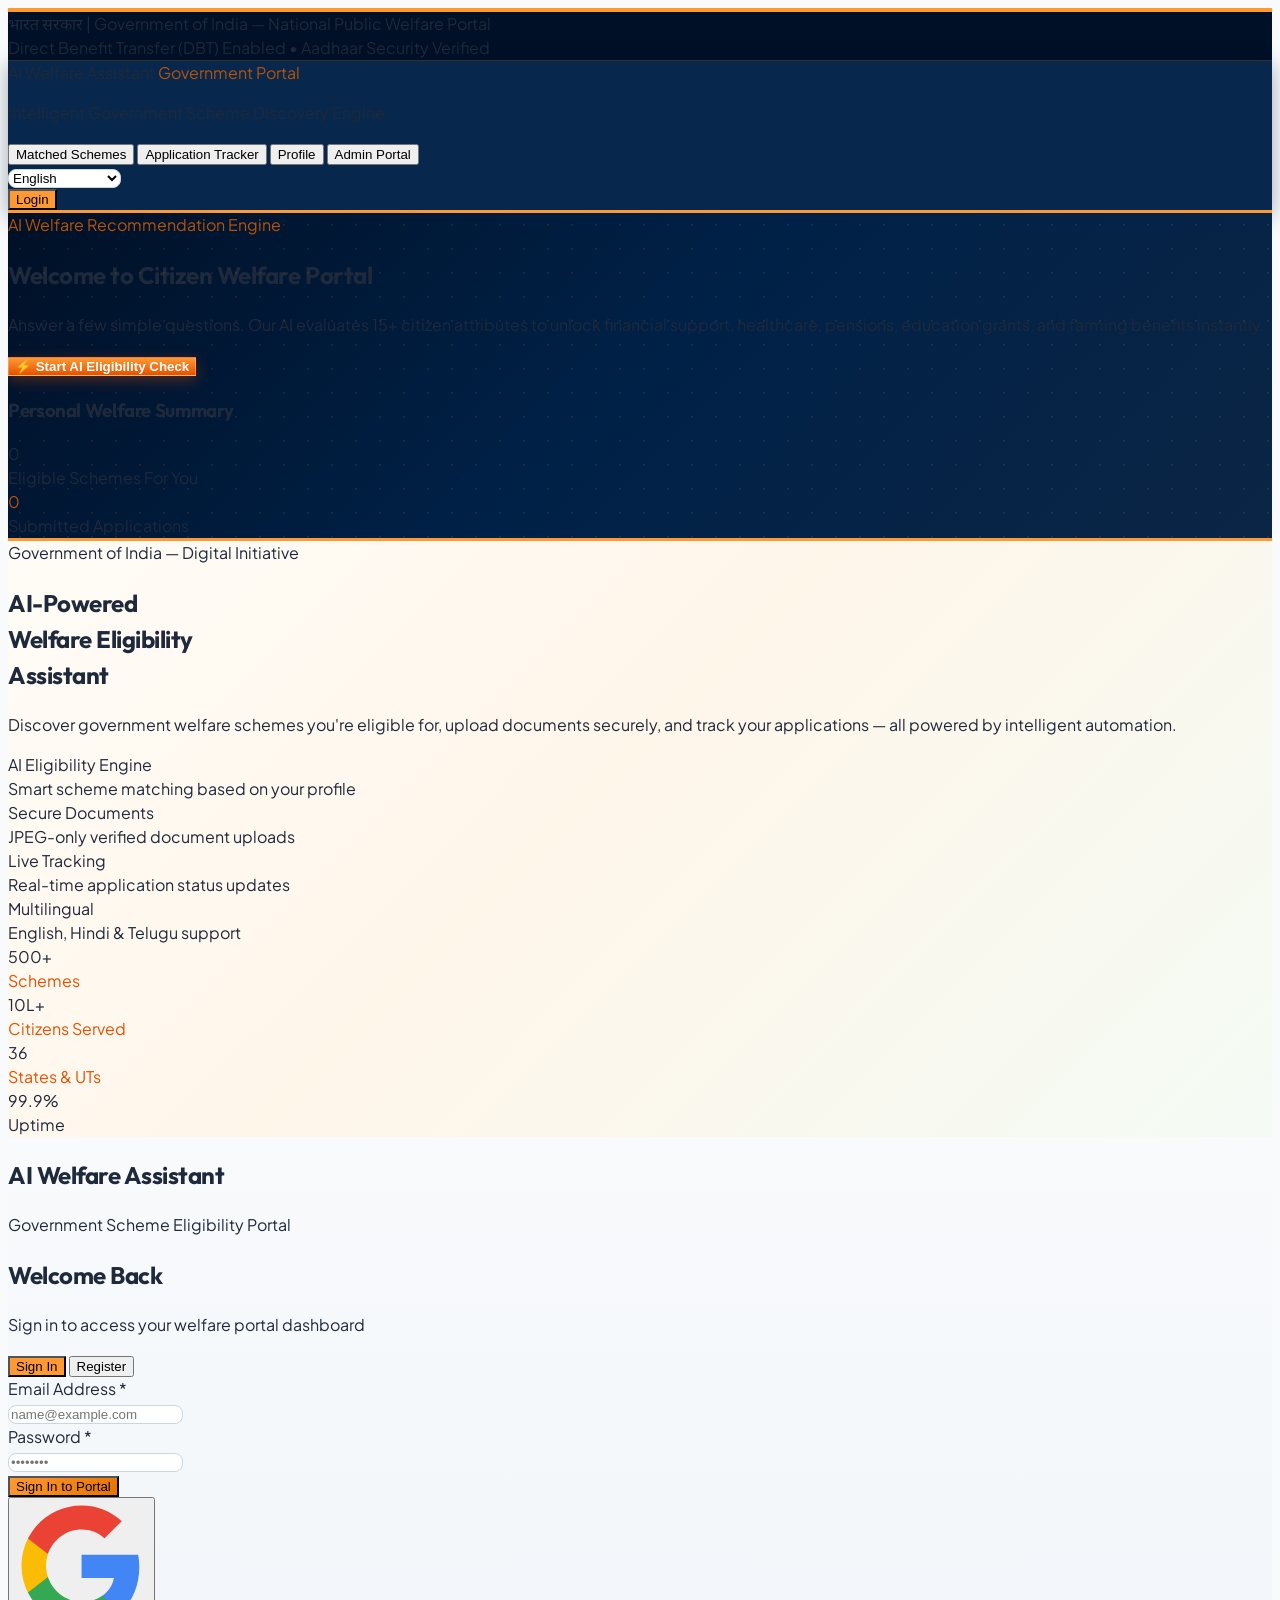
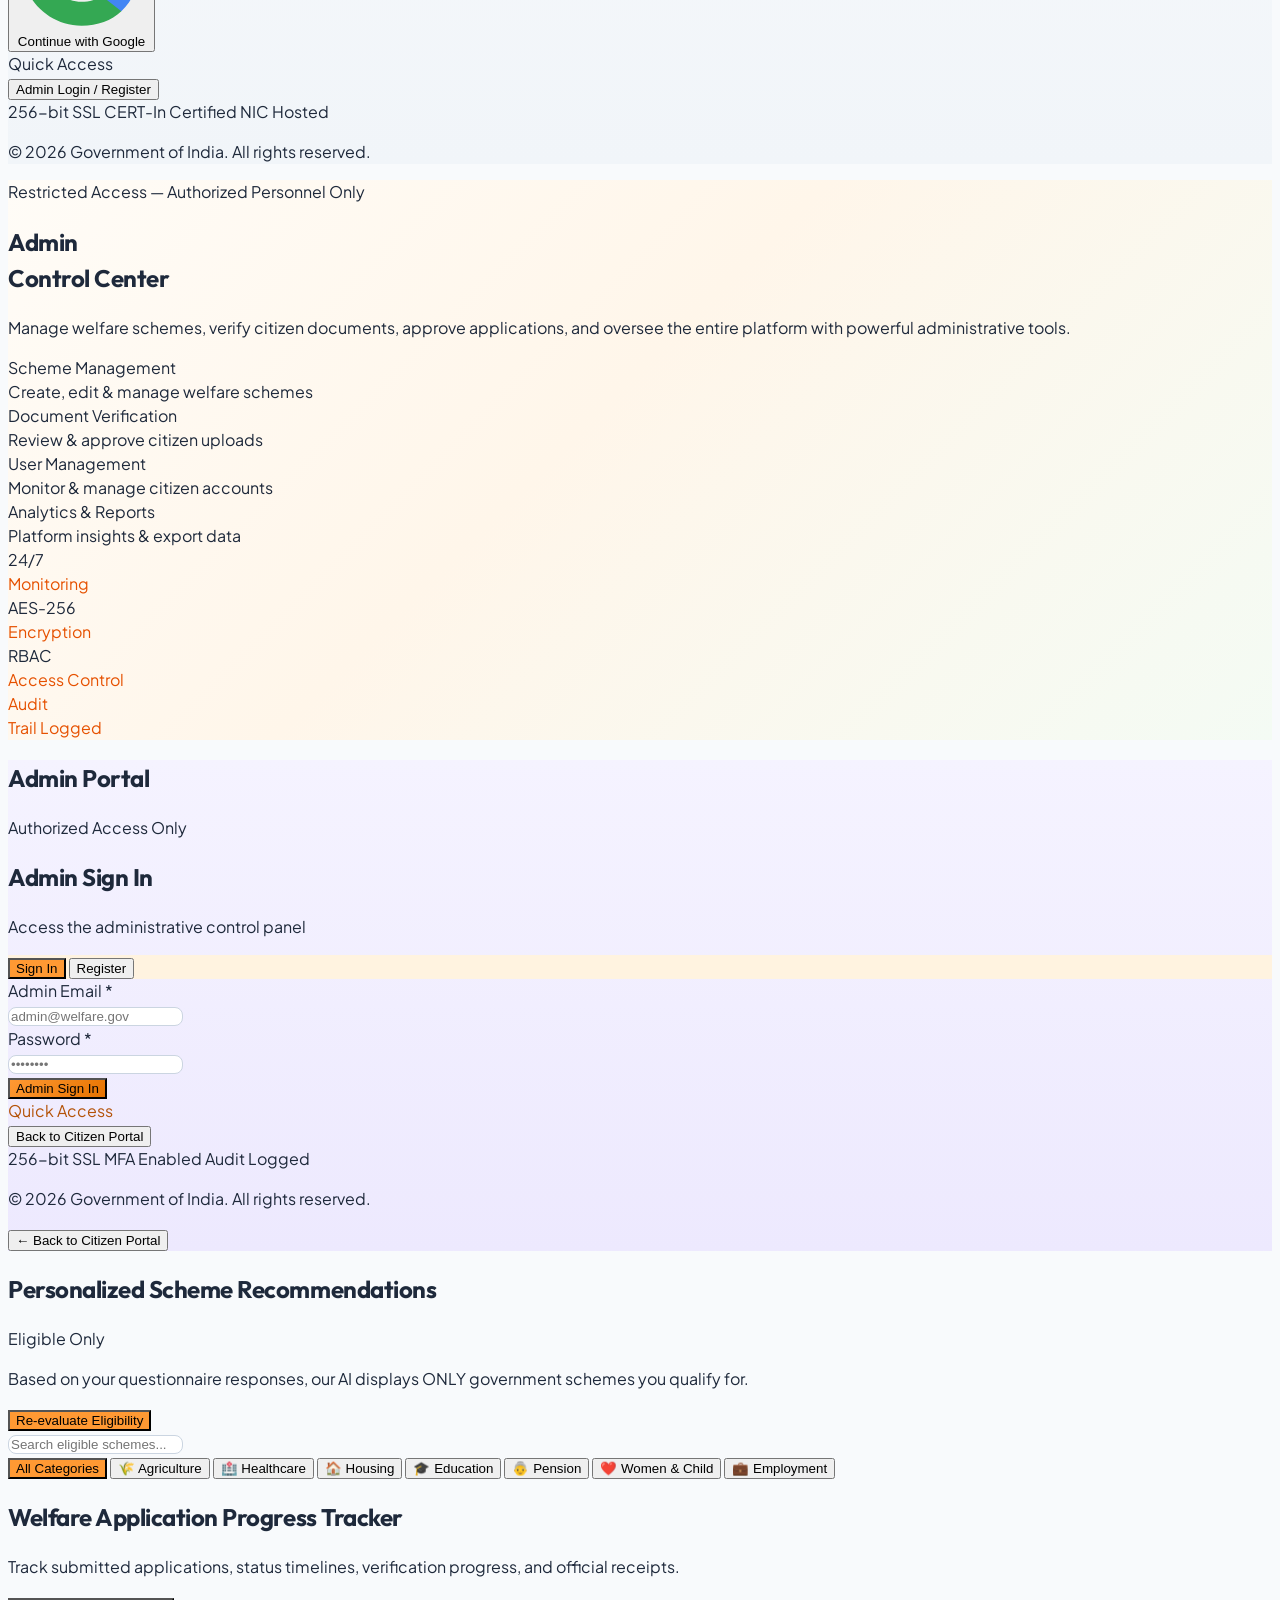
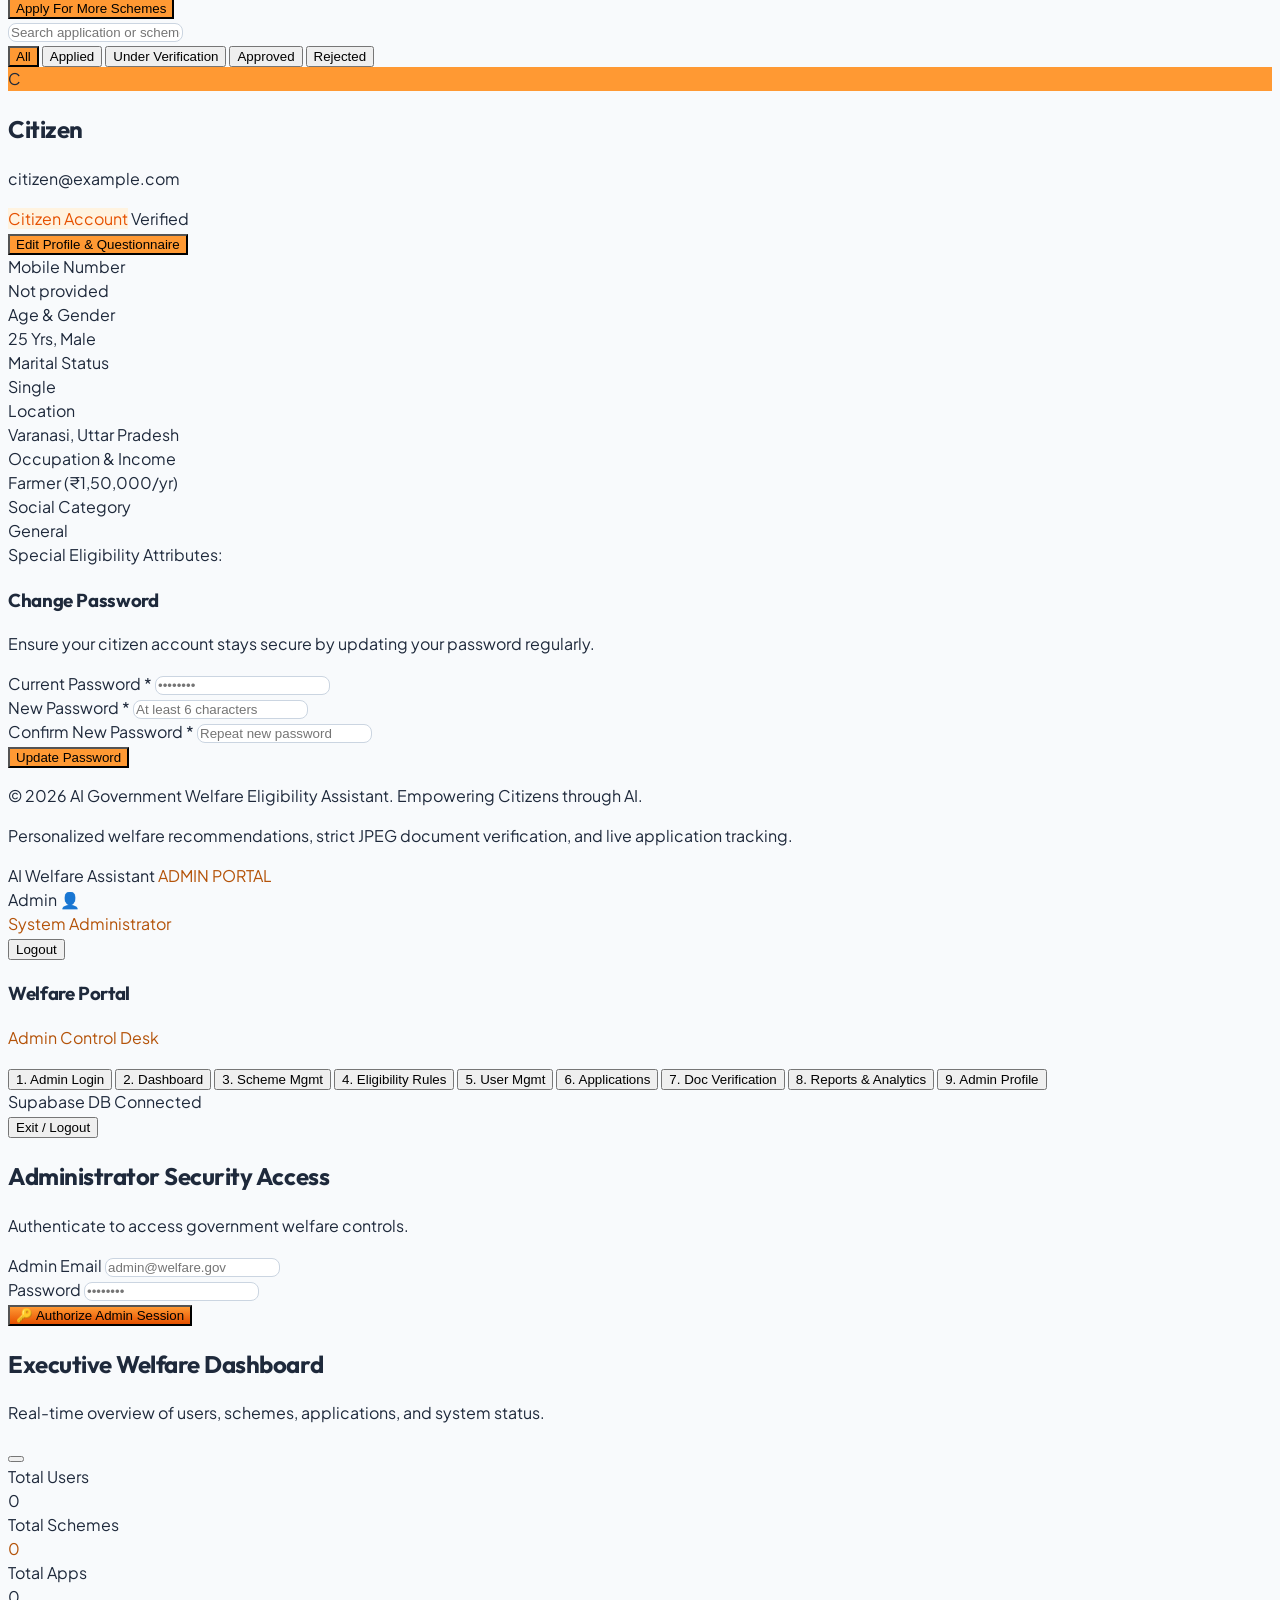
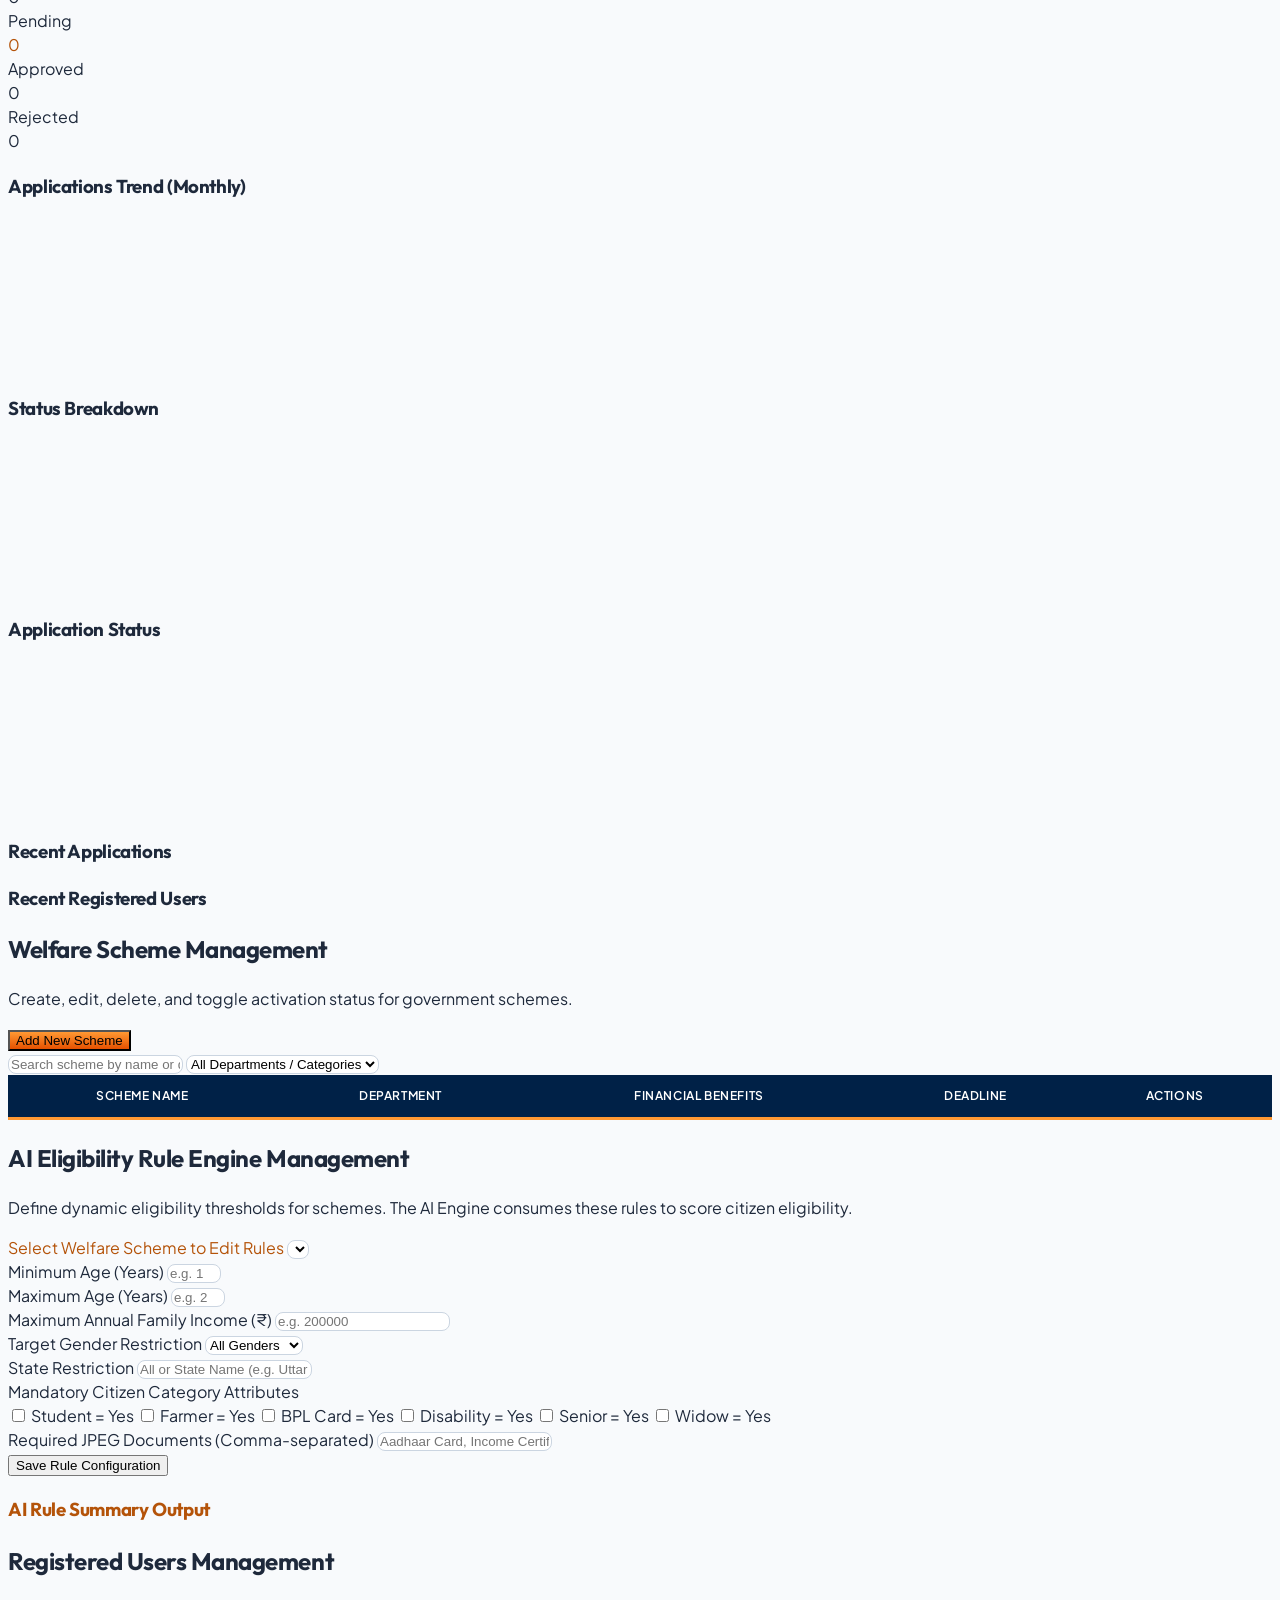
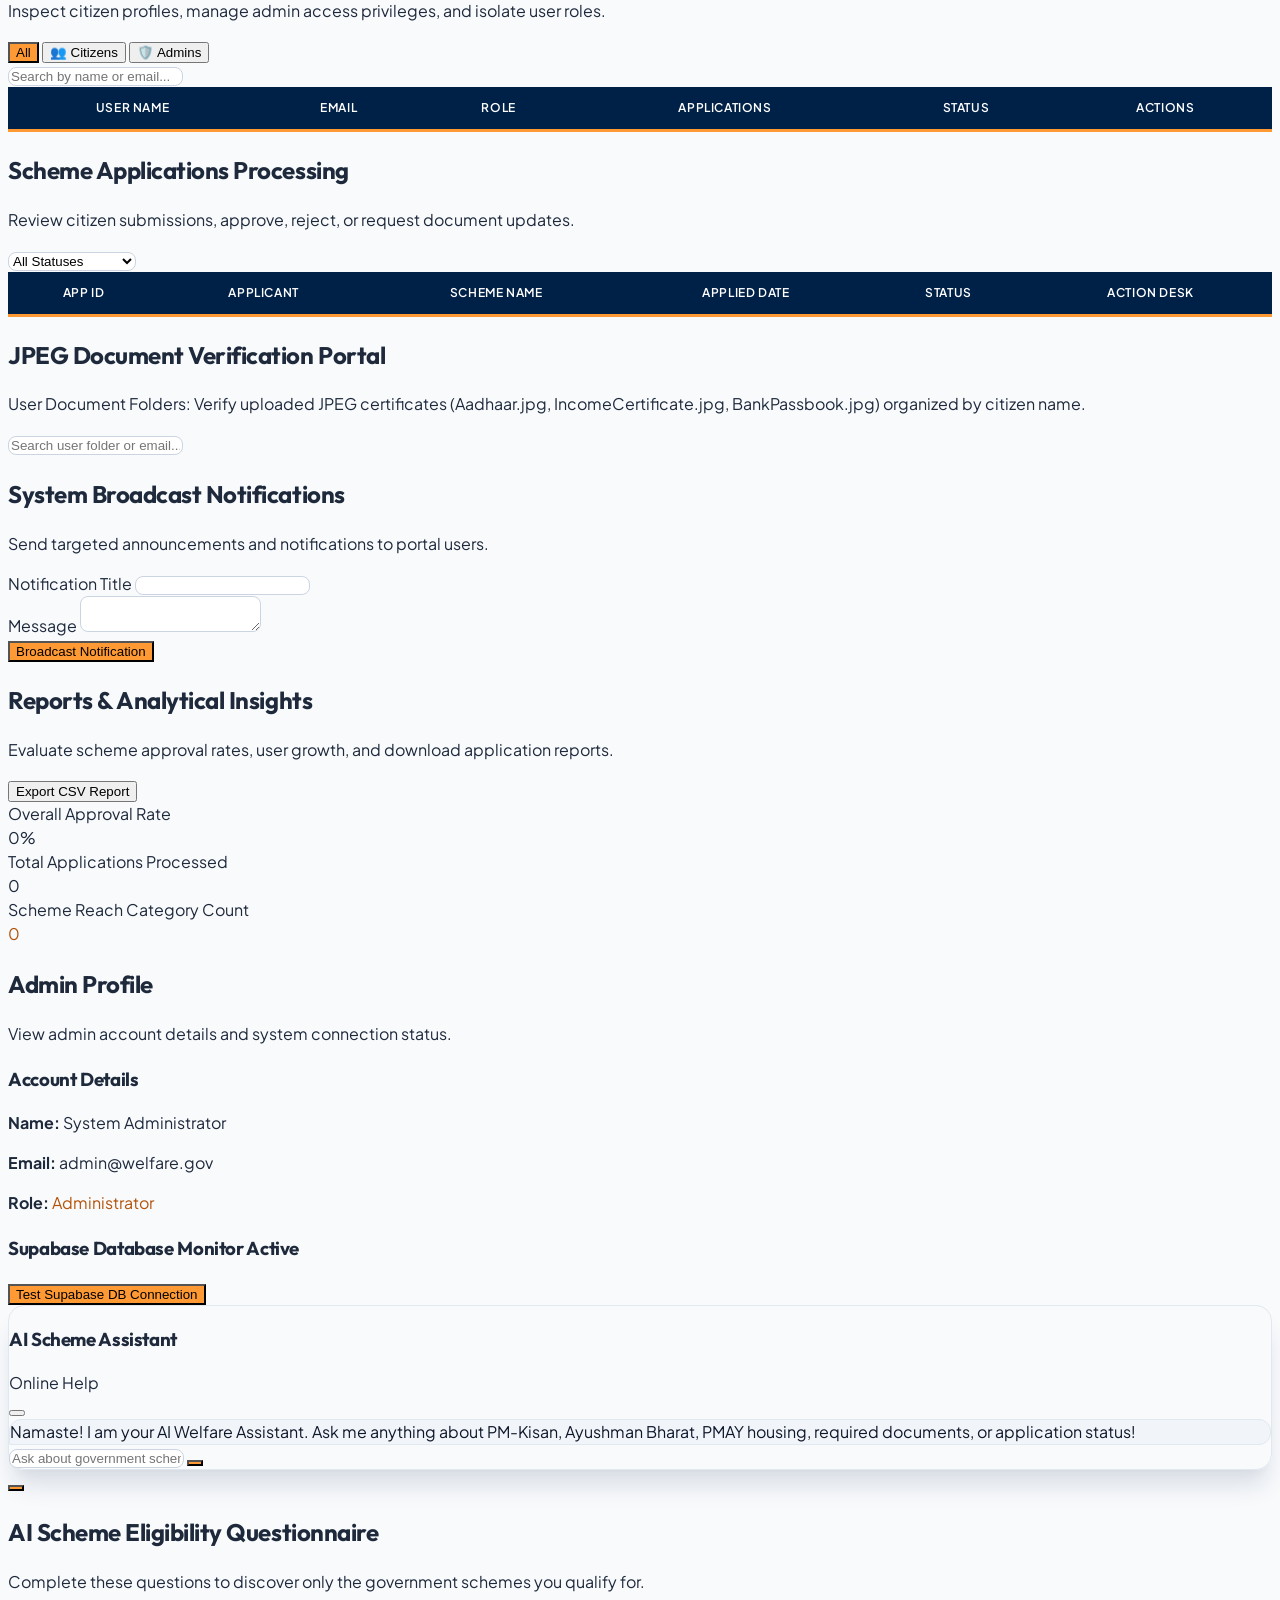
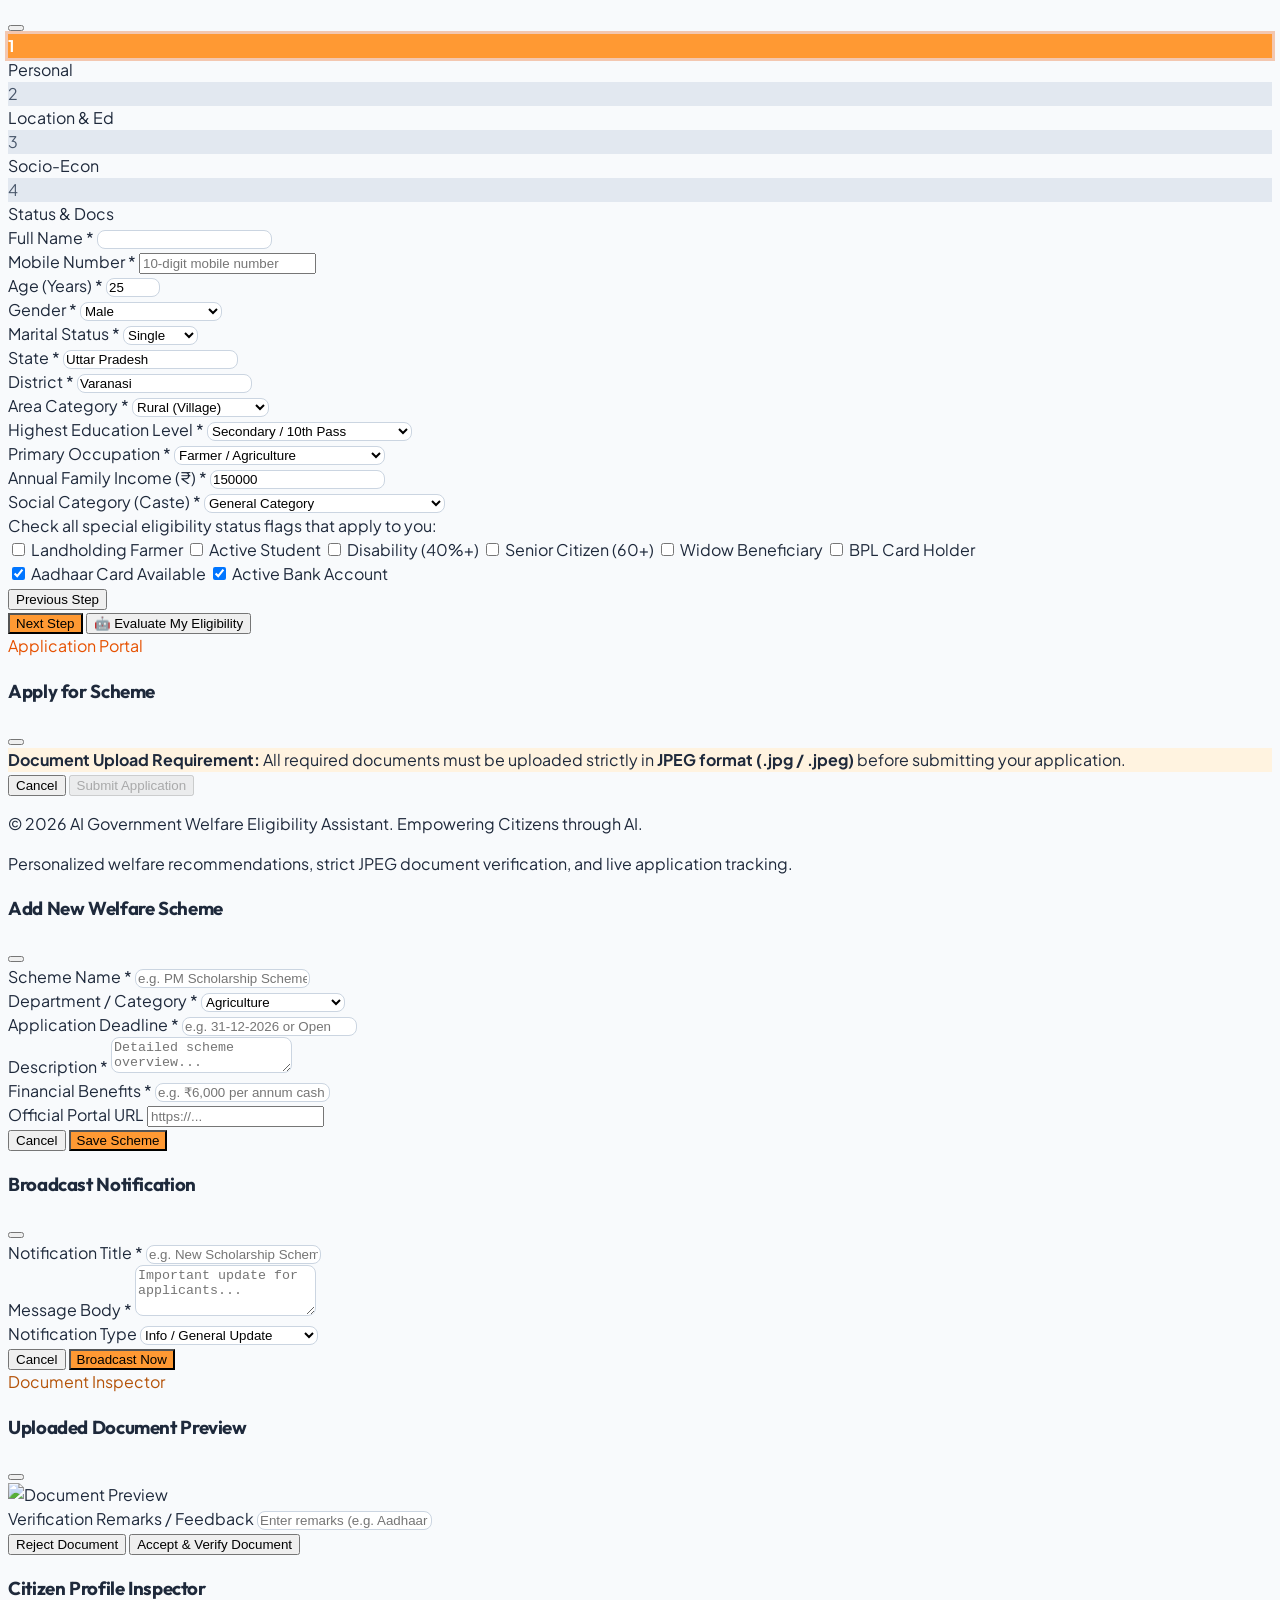
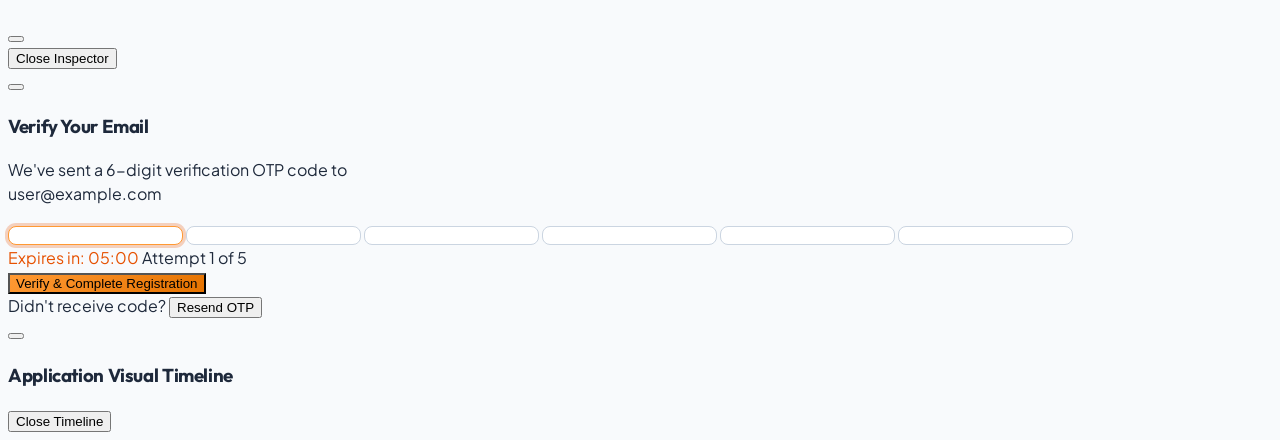
==== public/index.html @ b5ff6def "feat: complete AI Welfare Assistant system update with Supabase DB integration, Gmail SMTP OTP, Admi" ====
<!DOCTYPE html>
<html lang="en">

<head>
    <meta charset="UTF-8">
    <meta name="viewport" content="width=device-width, initial-scale=1.0">
    <title>AI Government Welfare Eligibility Assistant | Smart Scheme Discovery</title>
    <meta name="description"
        content="AI-powered government welfare eligibility assistant. Automatically discover eligible schemes, evaluate requirements, upload JPEG documents, and track applications.">

    <!-- Tailwind CSS CDN -->
    <script src="https://cdn.tailwindcss.com"></script>

    <!-- Lucide Icons -->
    <script src="https://unpkg.com/lucide@latest"></script>

    <!-- Chart.js CDN -->
    <script src="https://cdn.jsdelivr.net/npm/chart.js"></script>

    <!-- Supabase JS Client CDN -->
    <script src="https://cdn.jsdelivr.net/npm/@supabase/supabase-js@2"></script>

    <!-- Custom CSS -->
    <link rel="stylesheet" href="./static/css/styles.css?v=6.0">
</head>

<body class="bg-slate-50 text-slate-800 flex flex-col min-h-screen">

    <!-- USER PORTAL STANDALONE LAYOUT CONTAINER -->
    <div id="userLayoutPortal" class="flex flex-col min-h-screen w-full">
        <!-- OFFICIAL GOVERNMENT OF INDIA TOP ANNOUNCEMENT BAR -->
        <div class="goi-top-bar w-full py-1.5 px-4 sm:px-8 text-[11px] font-bold text-white flex items-center justify-between z-50">
            <div class="flex items-center gap-2">
                <span class="inline-block w-2 h-2 rounded-full bg-emerald-400 animate-pulse"></span>
                <span>भारत सरकार | Government of India — National Public Welfare Portal</span>
            </div>
            <div class="hidden md:flex items-center gap-4 text-[10px] text-amber-200">
                <span>Direct Benefit Transfer (DBT) Enabled</span>
                <span>•</span>
                <span>Aadhaar Security Verified</span>
            </div>
        </div>

        <!-- TOP NAVIGATION BAR -->
        <header class="sticky top-0 z-40 glass-nav border-b border-slate-800/60 shadow-lg">
            <div class="max-w-7xl mx-auto px-4 sm:px-6 lg:px-8 h-18 flex items-center justify-between py-3">

                <!-- Logo & Title -->
                <div class="flex items-center gap-3 cursor-pointer" onclick="switchView('profile')">
                    <div
                        class="w-10 h-10 rounded-xl bg-gradient-to-tr from-amber-600 to-amber-700 flex items-center justify-center text-white shadow-md">
                        <i data-lucide="sparkles" class="w-6 h-6"></i>
                    </div>
                    <div>
                        <span id="portalHeaderTitle"
                            class="text-lg font-extrabold text-white tracking-tight flex items-center gap-2">
                            AI Welfare Assistant <span
                                class="text-[10px] uppercase font-bold tracking-widest px-2 py-0.5 rounded-full bg-amber-500/20 text-amber-300 border border-amber-500/30">Government
                                Portal</span>
                        </span>
                        <p id="portalHeaderTagline" class="text-[11px] text-slate-400 font-medium hidden sm:block"
                            data-i18n="tagline">Intelligent Government Scheme Discovery Engine</p>
                    </div>
                </div>

                <!-- Central Nav Links (Visible when logged in) -->
                <nav id="mainNavMenu"
                    class="hidden md:flex items-center gap-1 bg-slate-900/60 p-1.5 rounded-2xl border border-slate-800/80">
                    <button data-view="recommendations"
                        class="nav-link px-4 py-2 rounded-xl text-xs font-semibold text-indigo-400 transition hover:bg-slate-800/80 flex items-center gap-1.5">
                        <i data-lucide="compass" class="w-4 h-4"></i> <span data-i18n="navRecommendations">Matched
                            Schemes</span>
                    </button>
                    <button data-view="applications"
                        class="nav-link px-4 py-2 rounded-xl text-xs font-semibold text-slate-300 transition hover:bg-slate-800/80 flex items-center gap-1.5">
                        <i data-lucide="activity" class="w-4 h-4"></i> <span data-i18n="navApplications">My
                            Applications</span>
                    </button>
                    <button data-view="profile"
                        class="nav-link px-4 py-2 rounded-xl text-xs font-semibold text-slate-300 transition hover:bg-slate-800/80 flex items-center gap-1.5">
                        <i data-lucide="user" class="w-4 h-4"></i> <span>Profile</span>
                    </button>
                    <button id="navAdminTab" data-view="admin"
                        class="nav-link px-4 py-2 rounded-xl text-xs font-semibold text-slate-300 transition hover:bg-slate-800/80 flex items-center gap-1.5 hidden">
                        <i data-lucide="shield" class="w-4 h-4 text-purple-400"></i> <span data-i18n="navAdmin">Admin
                            Portal</span>
                    </button>
                </nav>

                <!-- Right Controls: Language Selector & Auth -->
                <div class="flex items-center gap-3">
                    <!-- Multilingual Switcher -->
                    <div id="navLangContainer"
                        class="relative flex items-center bg-slate-800/90 border border-slate-700/80 rounded-xl px-2.5 py-1.5 text-xs text-white">
                        <i data-lucide="languages" class="w-4 h-4 text-indigo-400 mr-2"></i>
                        <select id="languageSelector"
                            class="bg-transparent text-xs font-semibold text-white focus:outline-none cursor-pointer">
                            <option value="en" class="bg-slate-900 text-white">English</option>
                            <option value="hi" class="bg-slate-900 text-white">हिन्दी (Hindi)</option>
                            <option value="te" class="bg-slate-900 text-white">తెలుగు (Telugu)</option>
                        </select>
                    </div>

                    <!-- User state container -->
                    <div id="navUserContainer" class="hidden items-center gap-2">
                        <div
                            class="flex items-center gap-2 bg-slate-800/90 border border-slate-700/80 rounded-xl px-3 py-1.5">
                            <img id="navUserAvatar" src="https://api.dicebear.com/7.x/avataaars/svg?seed=citizen"
                                class="w-7 h-7 rounded-full bg-slate-700 object-cover border border-indigo-400/50" />
                            <div class="text-left">
                                <div id="userNameLabel" class="text-xs font-bold text-white leading-tight">Citizen</div>
                                <div id="userRoleBadge" class="text-[9px] uppercase font-bold text-emerald-400">VERIFIED CITIZEN</div>
                            </div>
                        </div>
                        <button onclick="logout()"
                            class="p-2 rounded-xl bg-slate-800 text-slate-400 hover:text-white hover:bg-rose-600/80 transition"
                            title="Logout">
                            <i data-lucide="log-out" class="w-4 h-4"></i>
                        </button>
                    </div>

                    <!-- Auth Button when logged out -->
                    <div id="navAuthBtnContainer" class="flex items-center gap-2">
                        <button onclick="switchView('auth-landing')"
                            class="px-4 py-2 rounded-xl bg-indigo-600 hover:bg-indigo-700 text-white font-semibold text-xs transition shadow-md flex items-center gap-1.5">
                            <i data-lucide="log-in" class="w-4 h-4"></i> <span data-i18n="btnLogin">Login /
                                Register</span>
                        </button>
                    </div>
                </div>
            </div>
        </header>

        <!-- HERO & QUICK ASSESSMENT HEADER -->
        <section id="heroSection"
            class="hero-gradient text-white py-10 px-4 sm:px-6 lg:px-8 border-b border-indigo-900/40 relative overflow-hidden hidden">
            <div class="max-w-7xl mx-auto relative z-10 flex flex-col md:flex-row items-center justify-between gap-8">
                <div class="max-w-2xl text-left">
                    <div
                        class="inline-flex items-center gap-2 px-3 py-1 rounded-full bg-indigo-500/20 border border-indigo-400/30 text-indigo-300 text-xs font-bold mb-3">
                        <i data-lucide="cpu" class="w-4 h-4"></i> AI Welfare Recommendation Engine
                    </div>
                    <h1 id="welcomeUserHeading"
                        class="text-2xl sm:text-3xl lg:text-4xl font-extrabold tracking-tight leading-tight mb-2">
                        Welcome to Citizen Welfare Portal
                    </h1>
                    <p class="text-xs sm:text-sm text-slate-300 leading-relaxed mb-6" data-i18n="heroSubtitle">
                        Complete your profile questionnaire. Our AI rules engine evaluates your eligibility attributes
                        to
                        display ONLY the government schemes you qualify for.
                    </p>

                    <div class="flex flex-wrap items-center gap-3">
                        <button onclick="openWizardModal()"
                            class="gradient-btn px-6 py-3 rounded-2xl text-white font-bold text-xs shadow-xl flex items-center gap-2 cursor-pointer">
                            <i data-lucide="wand-2" class="w-4 h-4"></i> <span data-i18n="btnStartWizard">⚡ AI
                                Eligibility
                                Check</span>
                        </button>
                    </div>
                </div>

                <!-- Quick Stats Card -->
                <div
                    class="w-full md:w-80 bg-slate-900/80 border border-slate-800/90 rounded-2xl p-5 shadow-2xl backdrop-blur-md">
                    <h3
                        class="text-xs font-bold text-slate-400 uppercase tracking-wider mb-4 flex items-center justify-between">
                        <span>Personal Welfare Summary</span>
                        <span class="w-2 h-2 rounded-full bg-emerald-400 animate-ping"></span>
                    </h3>
                    <div class="space-y-3">
                        <div
                            class="flex items-center justify-between p-3 rounded-xl bg-slate-800/60 border border-slate-700/60">
                            <div>
                                <div id="statEligibleCount" class="text-2xl font-extrabold text-emerald-400">0</div>
                                <div class="text-[11px] text-slate-400">Eligible Schemes For You</div>
                            </div>
                            <i data-lucide="check-circle-2" class="w-7 h-7 text-emerald-400/80"></i>
                        </div>

                        <div
                            class="flex items-center justify-between p-3 rounded-xl bg-slate-800/60 border border-slate-700/60">
                            <div>
                                <div id="statAppliedCount" class="text-2xl font-extrabold text-indigo-400">0</div>
                                <div class="text-[11px] text-slate-400">Submitted Applications</div>
                            </div>
                            <i data-lucide="send" class="w-7 h-7 text-indigo-400/80"></i>
                        </div>
                    </div>
                </div>
            </div>
        </section>

        <!-- MAIN APP CONTENT AREA -->
        <main class="flex-grow max-w-7xl w-full mx-auto px-4 sm:px-6 lg:px-8 py-8">

            <!-- INITIAL LANDING SCREEN: PREMIUM LOGIN & REGISTER GATEWAY -->
            <section id="view-auth-landing" class="view-section py-0 -mx-4 sm:-mx-6 lg:-mx-8 -my-8">
                <div class="min-h-[calc(100vh-72px)] flex flex-col lg:flex-row">

                    <!-- LEFT PANEL: BRANDING & FEATURES -->
                    <div class="hidden lg:flex lg:w-[55%] relative overflow-hidden border-r border-amber-200/80"
                        style="background: linear-gradient(135deg, #fffcf7 0%, #fff6ea 45%, #f4fbf4 100%);">
                        <!-- Content -->
                        <div class="relative z-10 flex flex-col justify-center px-16 py-12 w-full">
                            <!-- Government Badge -->
                            <div
                                class="inline-flex items-center gap-2 px-4 py-1.5 rounded-full bg-amber-100 border border-amber-300 text-amber-900 text-xs font-bold mb-8 w-fit shadow-sm">
                                <i data-lucide="badge-check" class="w-4 h-4 text-emerald-600"></i>
                                Government of India — Digital Initiative
                            </div>

                            <!-- Headline -->
                            <h1 class="text-4xl xl:text-5xl font-black text-slate-900 tracking-tight leading-[1.15] mb-5">
                                AI-Powered<br>
                                <span
                                    class="bg-gradient-to-r from-amber-600 via-orange-600 to-emerald-600 bg-clip-text text-transparent">Welfare
                                    Eligibility</span><br>
                                Assistant
                            </h1>
                            <p class="text-sm text-slate-700 font-medium leading-relaxed max-w-md mb-10">
                                Discover government welfare schemes you're eligible for, upload documents securely, and
                                track your applications — all powered by intelligent automation.
                            </p>

                            <!-- Feature Grid -->
                            <div class="grid grid-cols-2 gap-4 max-w-lg">
                                <div
                                    class="flex items-start gap-3 p-4 rounded-2xl bg-white border border-amber-200/80 shadow-md">
                                    <div
                                        class="w-10 h-10 rounded-xl bg-amber-100 flex items-center justify-center shrink-0">
                                        <i data-lucide="brain" class="w-5 h-5 text-amber-700"></i>
                                    </div>
                                    <div>
                                        <div class="text-xs font-black text-slate-900">AI Eligibility Engine</div>
                                        <div class="text-[11px] text-slate-600 font-medium mt-0.5">Smart scheme matching based
                                            on your profile</div>
                                    </div>
                                </div>
                                <div
                                    class="flex items-start gap-3 p-4 rounded-2xl bg-white border border-emerald-200/80 shadow-md">
                                    <div
                                        class="w-10 h-10 rounded-xl bg-emerald-100 flex items-center justify-center shrink-0">
                                        <i data-lucide="file-check-2" class="w-5 h-5 text-emerald-700"></i>
                                    </div>
                                    <div>
                                        <div class="text-xs font-black text-slate-900">Secure Documents</div>
                                        <div class="text-[11px] text-slate-600 font-medium mt-0.5">JPEG-only verified document
                                            uploads</div>
                                    </div>
                                </div>
                                <div
                                    class="flex items-start gap-3 p-4 rounded-2xl bg-white border border-orange-200/80 shadow-md">
                                    <div
                                        class="w-10 h-10 rounded-xl bg-orange-100 flex items-center justify-center shrink-0">
                                        <i data-lucide="activity" class="w-5 h-5 text-orange-700"></i>
                                    </div>
                                    <div>
                                        <div class="text-xs font-black text-slate-900">Live Tracking</div>
                                        <div class="text-[11px] text-slate-600 font-medium mt-0.5">Real-time application status
                                            updates</div>
                                    </div>
                                </div>
                                <div
                                    class="flex items-start gap-3 p-4 rounded-2xl bg-white border border-slate-200/80 shadow-md">
                                    <div
                                        class="w-10 h-10 rounded-xl bg-slate-100 flex items-center justify-center shrink-0">
                                        <i data-lucide="languages" class="w-5 h-5 text-slate-800"></i>
                                    </div>
                                    <div>
                                        <div class="text-xs font-black text-slate-900">Multilingual</div>
                                        <div class="text-[11px] text-slate-600 font-medium mt-0.5">English, Hindi & Telugu
                                            support</div>
                                    </div>
                                </div>
                            </div>

                            <!-- Trust Badges -->
                            <div class="flex items-center gap-6 mt-10 pt-8 border-t border-amber-200/80">
                                <div class="text-center">
                                    <div class="text-2xl font-black text-slate-900">500+</div>
                                    <div class="text-[10px] text-amber-800 uppercase font-bold tracking-wider">
                                        Schemes</div>
                                </div>
                                <div class="w-px h-8 bg-amber-200"></div>
                                <div class="text-center">
                                    <div class="text-2xl font-black text-slate-900">10L+</div>
                                    <div class="text-[10px] text-amber-800 uppercase font-bold tracking-wider">
                                        Citizens Served</div>
                                </div>
                                <div class="w-px h-8 bg-amber-200"></div>
                                <div class="text-center">
                                    <div class="text-2xl font-black text-slate-900">36</div>
                                    <div class="text-[10px] text-amber-800 uppercase font-bold tracking-wider">
                                        States & UTs</div>
                                </div>
                                <div class="w-px h-8 bg-amber-200"></div>
                                <div class="text-center">
                                    <div class="text-2xl font-black text-emerald-700">99.9%</div>
                                    <div class="text-[10px] text-emerald-800 uppercase font-bold tracking-wider">
                                        Uptime</div>
                                </div>
                            </div>
                        </div>
                    </div>

                    <!-- RIGHT PANEL: LOGIN/REGISTER FORM -->
                    <div class="flex-1 flex items-center justify-center px-6 py-10 lg:py-0"
                        style="background: linear-gradient(180deg, #f8fafc 0%, #f1f5f9 100%);">
                        <div class="w-full max-w-md">

                            <!-- Mobile-only Logo -->
                            <div class="lg:hidden text-center mb-8">
                                <div
                                    class="w-16 h-16 rounded-2xl bg-gradient-to-tr from-amber-600 to-amber-700 flex items-center justify-center text-white mx-auto mb-4 shadow-xl">
                                    <i data-lucide="shield-check" class="w-8 h-8"></i>
                                </div>
                                <h2 class="text-xl font-black text-slate-900">AI Welfare Assistant</h2>
                                <p class="text-xs text-slate-500 mt-1">Government Scheme Eligibility Portal</p>
                            </div>

                            <!-- Form Card -->
                            <div
                                class="bg-white rounded-3xl shadow-xl border border-slate-200/80 p-8 relative overflow-hidden">
                                <!-- Decorative Top Accent (Indian Flag Tricolor) -->
                                <div
                                    class="absolute top-0 left-0 right-0 h-1.5"
                                    style="background: linear-gradient(90deg, #ff9933 0%, #ffffff 50%, #138808 100%);">
                                </div>

                                <!-- Header -->
                                <div class="text-center mb-6 pt-2">
                                    <div
                                        class="hidden lg:flex w-14 h-14 rounded-2xl bg-gradient-to-tr from-amber-600 to-amber-700 items-center justify-center text-white mx-auto mb-4 shadow-lg">
                                        <i data-lucide="shield-check" class="w-7 h-7"></i>
                                    </div>
                                    <h2 id="authLandingTitle" class="text-xl font-black text-slate-900 tracking-tight">
                                        Welcome Back</h2>
                                    <p id="authLandingSubtitle" class="text-xs text-slate-500 mt-1.5">Sign in to access
                                        your welfare portal dashboard</p>
                                </div>

                                <!-- Auth Tab Toggle -->
                                <div
                                    class="grid grid-cols-2 p-1 rounded-2xl bg-slate-100 border border-slate-200/80 mb-6 text-xs font-bold">
                                    <button type="button" id="tabAuthLogin" onclick="toggleLandingAuthMode('login')"
                                        class="py-2.5 rounded-xl bg-amber-600 text-white shadow-md transition-all duration-200 flex items-center justify-center gap-1.5">
                                        <i data-lucide="log-in" class="w-3.5 h-3.5"></i> Sign In
                                    </button>
                                    <button type="button" id="tabAuthRegister"
                                        onclick="toggleLandingAuthMode('register')"
                                        class="py-2.5 rounded-xl text-slate-500 hover:text-slate-800 transition-all duration-200 flex items-center justify-center gap-1.5">
                                        <i data-lucide="user-plus" class="w-3.5 h-3.5"></i> Register
                                    </button>
                                </div>

                                <!-- Form -->
                                <form id="landingAuthForm" onsubmit="handleAuthLandingFormSubmit(event); return false;" class="space-y-4 text-left">
                                    <div id="landingAuthNameGroup" style="display: none;">
                                        <label class="block text-xs font-bold text-slate-700 mb-1.5">Full Name *</label>
                                        <div class="relative">
                                            <i data-lucide="user"
                                                class="w-4 h-4 text-slate-400 absolute left-3.5 top-1/2 -translate-y-1/2"></i>
                                            <input type="text" id="landingAuthName" placeholder="Enter your full name"
                                                class="w-full pl-10 pr-4 py-3 rounded-xl bg-slate-50 border border-slate-200 text-sm font-medium focus:outline-none focus:ring-2 focus:ring-indigo-500/30 focus:border-indigo-500 transition-all">
                                        </div>
                                    </div>

                                    <div id="landingAuthMobileGroup" style="display: none;">
                                        <label class="block text-xs font-bold text-slate-700 mb-1.5">Mobile Number
                                            *</label>
                                        <div class="relative">
                                            <i data-lucide="smartphone"
                                                class="w-4 h-4 text-slate-400 absolute left-3.5 top-1/2 -translate-y-1/2"></i>
                                            <input type="tel" id="landingAuthMobile"
                                                placeholder="10-digit mobile number"
                                                class="w-full pl-10 pr-4 py-3 rounded-xl bg-slate-50 border border-slate-200 text-sm font-medium focus:outline-none focus:ring-2 focus:ring-indigo-500/30 focus:border-indigo-500 transition-all">
                                        </div>
                                    </div>

                                    <div>
                                        <label class="block text-xs font-bold text-slate-700 mb-1.5">Email Address
                                            *</label>
                                        <div class="relative">
                                            <i data-lucide="mail"
                                                class="w-4 h-4 text-slate-400 absolute left-3.5 top-1/2 -translate-y-1/2"></i>
                                            <input type="email" id="landingAuthEmail" placeholder="name@example.com"
                                                required
                                                class="w-full pl-10 pr-4 py-3 rounded-xl bg-slate-50 border border-slate-200 text-sm font-medium focus:outline-none focus:ring-2 focus:ring-indigo-500/30 focus:border-indigo-500 transition-all">
                                        </div>
                                    </div>

                                    <div>
                                        <label class="block text-xs font-bold text-slate-700 mb-1.5">Password *</label>
                                        <div class="relative">
                                            <i data-lucide="lock"
                                                class="w-4 h-4 text-slate-400 absolute left-3.5 top-1/2 -translate-y-1/2"></i>
                                            <input type="password" id="landingAuthPassword" placeholder="••••••••"
                                                required
                                                class="w-full pl-10 pr-4 py-3 rounded-xl bg-slate-50 border border-slate-200 text-sm font-medium focus:outline-none focus:ring-2 focus:ring-indigo-500/30 focus:border-indigo-500 transition-all">
                                        </div>
                                    </div>

                                    <div id="landingAuthConfirmPasswordGroup" style="display: none;">
                                        <label class="block text-xs font-bold text-slate-700 mb-1.5">Confirm Password *</label>
                                        <div class="relative">
                                            <i data-lucide="lock"
                                                class="w-4 h-4 text-slate-400 absolute left-3.5 top-1/2 -translate-y-1/2"></i>
                                            <input type="password" id="landingAuthConfirmPassword" placeholder="••••••••"
                                                class="w-full pl-10 pr-4 py-3 rounded-xl bg-slate-50 border border-slate-200 text-sm font-medium focus:outline-none focus:ring-2 focus:ring-indigo-500/30 focus:border-indigo-500 transition-all">
                                        </div>
                                    </div>

                                    <button type="submit" id="btnLandingAuthSubmit"
                                        class="w-full py-3.5 rounded-xl text-white font-bold text-sm shadow-lg transition-all duration-200 flex items-center justify-center gap-2 cursor-pointer hover:shadow-xl hover:scale-[1.01] active:scale-[0.99]"
                                        style="background: linear-gradient(135deg, #ff9933 0%, #e67300 100%);">
                                        <i data-lucide="log-in" class="w-4 h-4"></i> Sign In to Portal
                                    </button>
                                </form>

                                <!-- Google OAuth Sign-In Button -->
                                <button type="button" onclick="handleGoogleSignIn('citizen')"
                                    class="w-full mt-3 py-3 rounded-xl bg-white text-slate-700 hover:bg-slate-50 font-bold text-xs border border-slate-300 transition-all duration-200 flex items-center justify-center gap-2.5 cursor-pointer shadow-sm hover:shadow-md">
                                    <svg class="w-4 h-4" viewBox="0 0 24 24">
                                        <path fill="#4285F4" d="M22.56 12.25c0-.78-.07-1.53-.2-2.25H12v4.26h5.92c-.26 1.37-1.04 2.53-2.21 3.31v2.77h3.57c2.08-1.92 3.28-4.74 3.28-8.09z"/>
                                        <path fill="#34A853" d="M12 23c2.97 0 5.46-.98 7.28-2.66l-3.57-2.77c-.98.66-2.23 1.06-3.71 1.06-2.86 0-5.29-1.93-6.16-4.53H2.18v2.84C3.99 20.53 7.7 23 12 23z"/>
                                        <path fill="#FBBC05" d="M5.84 14.09c-.22-.66-.35-1.36-.35-2.09s.13-1.43.35-2.09V7.06H2.18C1.43 8.55 1 10.22 1 12s.43 3.45 1.18 4.94l2.85-2.22.81-.63z"/>
                                        <path fill="#EA4335" d="M12 5.38c1.62 0 3.06.56 4.21 1.64l3.15-3.15C17.45 2.09 14.97 1 12 1 7.7 1 3.99 3.47 2.18 7.06l3.66 2.84c.87-2.6 3.3-4.52 6.16-4.52z"/>
                                    </svg>
                                    <span>Continue with Google</span>
                                </button>

                                <!-- Divider -->
                                <div class="flex items-center gap-3 my-5">
                                    <div class="flex-1 h-px bg-slate-200"></div>
                                    <span class="text-[10px] font-bold text-slate-400 uppercase tracking-widest">Quick
                                        Access</span>
                                    <div class="flex-1 h-px bg-slate-200"></div>
                                </div>

                                <button type="button" onclick="switchView('admin-auth')"
                                    class="w-full py-2.5 rounded-xl bg-slate-50 text-slate-700 hover:bg-slate-100 font-bold text-xs border border-slate-200/80 transition-all duration-200 flex items-center justify-center gap-1.5 cursor-pointer hover:shadow-md">
                                    <i data-lucide="shield-alert" class="w-3.5 h-3.5"></i> Admin Login / Register
                                </button>
                            </div>

                            <!-- Security Footer -->
                            <div class="text-center mt-6 space-y-2">
                                <div
                                    class="flex items-center justify-center gap-4 text-[10px] text-slate-400 font-medium">
                                    <span class="flex items-center gap-1"><i data-lucide="lock"
                                            class="w-3 h-3 text-emerald-500"></i> 256-bit SSL</span>
                                    <span class="flex items-center gap-1"><i data-lucide="shield-check"
                                            class="w-3 h-3 text-emerald-500"></i> CERT-In Certified</span>
                                    <span class="flex items-center gap-1"><i data-lucide="server"
                                            class="w-3 h-3 text-emerald-500"></i> NIC Hosted</span>
                                </div>
                                <p class="text-[10px] text-slate-400 mb-4">© 2026 Government of India. All rights
                                    reserved.</p>
                            </div>
                        </div>
                    </div>
                </div>
            </section>

            <!-- ADMIN AUTH LANDING SCREEN: SEPARATE LOGIN & REGISTER FOR ADMINS -->
            <section id="view-admin-auth" class="view-section py-0 -mx-4 sm:-mx-6 lg:-mx-8 -my-8 hidden">
                <div class="min-h-[calc(100vh-72px)] flex flex-col lg:flex-row">

                    <!-- LEFT PANEL: ADMIN BRANDING -->
                    <div class="hidden lg:flex lg:w-[55%] relative overflow-hidden border-r border-amber-200/80"
                        style="background: linear-gradient(135deg, #fffcf7 0%, #fff6ea 45%, #f4fbf4 100%);">
                        <!-- Animated Background -->
                        <div class="absolute inset-0 overflow-hidden">
                            <div
                                class="absolute -top-20 -left-20 w-96 h-96 bg-purple-500/20 rounded-full blur-3xl animate-pulse">
                            </div>
                            <div class="absolute bottom-10 right-10 w-80 h-80 bg-violet-500/15 rounded-full blur-3xl"
                                style="animation: pulse 4s infinite;"></div>
                            <div class="absolute top-1/2 left-1/3 w-64 h-64 bg-fuchsia-500/10 rounded-full blur-2xl"
                                style="animation: pulse 6s infinite;"></div>
                            <div class="absolute inset-0 opacity-[0.04]"
                                style="background-image: radial-gradient(circle, white 1px, transparent 1px); background-size: 32px 32px;">
                            </div>
                        </div>

                        <!-- Admin Content -->
                        <div class="relative z-10 flex flex-col justify-center px-16 py-12 w-full">
                            <!-- Admin Badge -->
                            <div
                                class="inline-flex items-center gap-2 px-4 py-1.5 rounded-full bg-amber-100 border border-amber-300 text-amber-900 text-xs font-bold mb-8 w-fit shadow-sm">
                                <i data-lucide="shield-alert" class="w-4 h-4 text-amber-700"></i>
                                Restricted Access — Authorized Personnel Only
                            </div>

                            <!-- Headline -->
                            <h1 class="text-4xl xl:text-5xl font-black text-slate-900 tracking-tight leading-[1.15] mb-5">
                                Admin<br>
                                <span
                                    class="bg-gradient-to-r from-amber-600 via-orange-600 to-amber-700 bg-clip-text text-transparent">Control
                                    Center</span>
                            </h1>
                            <p class="text-sm text-slate-700 font-medium leading-relaxed max-w-md mb-10">
                                Manage welfare schemes, verify citizen documents, approve applications, and oversee the
                                entire platform with powerful administrative tools.
                            </p>

                            <!-- Admin Feature Grid -->
                            <div class="grid grid-cols-2 gap-4 max-w-lg">
                                <div
                                    class="flex items-start gap-3 p-4 rounded-2xl bg-white border border-amber-200/80 shadow-md">
                                    <div
                                        class="w-10 h-10 rounded-xl bg-amber-100 flex items-center justify-center shrink-0">
                                        <i data-lucide="settings-2" class="w-5 h-5 text-amber-700"></i>
                                    </div>
                                    <div>
                                        <div class="text-xs font-black text-slate-900">Scheme Management</div>
                                        <div class="text-[11px] text-slate-600 font-medium mt-0.5">Create, edit & manage welfare
                                            schemes</div>
                                    </div>
                                </div>
                                <div
                                    class="flex items-start gap-3 p-4 rounded-2xl bg-white border border-sky-200/80 shadow-md">
                                    <div
                                        class="w-10 h-10 rounded-xl bg-sky-100 flex items-center justify-center shrink-0">
                                        <i data-lucide="file-search" class="w-5 h-5 text-sky-700"></i>
                                    </div>
                                    <div>
                                        <div class="text-xs font-black text-slate-900">Document Verification</div>
                                        <div class="text-[11px] text-slate-600 font-medium mt-0.5">Review & approve citizen
                                            uploads</div>
                                    </div>
                                </div>
                                <div
                                    class="flex items-start gap-3 p-4 rounded-2xl bg-white border border-emerald-200/80 shadow-md">
                                    <div
                                        class="w-10 h-10 rounded-xl bg-emerald-100 flex items-center justify-center shrink-0">
                                        <i data-lucide="users" class="w-5 h-5 text-emerald-700"></i>
                                    </div>
                                    <div>
                                        <div class="text-xs font-black text-slate-900">User Management</div>
                                        <div class="text-[11px] text-slate-600 font-medium mt-0.5">Monitor & manage citizen
                                            accounts</div>
                                    </div>
                                </div>
                                <div
                                    class="flex items-start gap-3 p-4 rounded-2xl bg-white border border-rose-200/80 shadow-md">
                                    <div
                                        class="w-10 h-10 rounded-xl bg-rose-100 flex items-center justify-center shrink-0">
                                        <i data-lucide="bar-chart-3" class="w-5 h-5 text-rose-700"></i>
                                    </div>
                                    <div>
                                        <div class="text-xs font-black text-slate-900">Analytics & Reports</div>
                                        <div class="text-[11px] text-slate-600 font-medium mt-0.5">Platform insights & export
                                            data</div>
                                    </div>
                                </div>
                            </div>

                            <!-- Trust Badges -->
                            <div class="flex items-center gap-6 mt-10 pt-8 border-t border-amber-200/80">
                                <div class="text-center">
                                    <div class="text-2xl font-black text-slate-900">24/7</div>
                                    <div class="text-[10px] text-amber-800 uppercase font-bold tracking-wider">
                                        Monitoring</div>
                                </div>
                                <div class="w-px h-8 bg-amber-200"></div>
                                <div class="text-center">
                                    <div class="text-2xl font-black text-slate-900">AES-256</div>
                                    <div class="text-[10px] text-amber-800 uppercase font-bold tracking-wider">
                                        Encryption</div>
                                </div>
                                <div class="w-px h-8 bg-amber-200"></div>
                                <div class="text-center">
                                    <div class="text-2xl font-black text-slate-900">RBAC</div>
                                    <div class="text-[10px] text-amber-800 uppercase font-bold tracking-wider">
                                        Access Control</div>
                                </div>
                                <div class="w-px h-8 bg-amber-200"></div>
                                <div class="text-center">
                                    <div class="text-2xl font-black text-amber-700">Audit</div>
                                    <div class="text-[10px] text-amber-800 uppercase font-bold tracking-wider">Trail
                                        Logged</div>
                                </div>
                            </div>
                        </div>
                    </div>

                    <!-- RIGHT PANEL: ADMIN LOGIN/REGISTER FORM -->
                    <div class="flex-1 flex items-center justify-center px-6 py-10 lg:py-0"
                        style="background: linear-gradient(180deg, #f5f3ff 0%, #ede9fe 100%);">
                        <div class="w-full max-w-md">

                            <!-- Mobile-only Logo -->
                            <div class="lg:hidden text-center mb-8">
                                <div
                                    class="w-16 h-16 rounded-2xl bg-gradient-to-tr from-purple-600 to-violet-600 flex items-center justify-center text-white mx-auto mb-4 shadow-xl">
                                    <i data-lucide="shield" class="w-8 h-8"></i>
                                </div>
                                <h2 class="text-xl font-black text-slate-900">Admin Portal</h2>
                                <p class="text-xs text-slate-500 mt-1">Authorized Access Only</p>
                            </div>

                            <!-- Admin Form Card -->
                            <div
                                class="bg-white rounded-3xl shadow-xl border border-purple-200/60 p-8 relative overflow-hidden">
                                <!-- Purple Top Accent -->
                                <div
                                    class="absolute top-0 left-0 right-0 h-1 bg-gradient-to-r from-purple-600 via-violet-600 to-fuchsia-500">
                                </div>

                                <!-- Header -->
                                <div class="text-center mb-6 pt-2">
                                    <div
                                        class="hidden lg:flex w-14 h-14 rounded-2xl bg-gradient-to-tr from-purple-600 to-violet-600 items-center justify-center text-white mx-auto mb-4 shadow-lg">
                                        <i data-lucide="shield" class="w-7 h-7"></i>
                                    </div>
                                    <h2 id="adminAuthTitle" class="text-xl font-black text-slate-900 tracking-tight">
                                        Admin Sign In</h2>
                                    <p id="adminAuthSubtitle" class="text-xs text-slate-500 mt-1.5">Access the
                                        administrative control panel</p>
                                </div>

                                <!-- Admin Auth Tab Toggle -->
                                <div
                                    class="grid grid-cols-2 p-1 rounded-2xl bg-purple-50 border border-purple-200/60 mb-6 text-xs font-bold">
                                    <button type="button" id="tabAdminLogin" onclick="toggleAdminAuthMode('login')"
                                        class="py-2.5 rounded-xl bg-purple-600 text-white shadow-md transition-all duration-200 flex items-center justify-center gap-1.5">
                                        <i data-lucide="log-in" class="w-3.5 h-3.5"></i> Sign In
                                    </button>
                                    <button type="button" id="tabAdminRegister"
                                        onclick="toggleAdminAuthMode('register')"
                                        class="py-2.5 rounded-xl text-purple-500 hover:text-purple-800 transition-all duration-200 flex items-center justify-center gap-1.5">
                                        <i data-lucide="user-plus" class="w-3.5 h-3.5"></i> Register
                                    </button>
                                </div>

                                <!-- Admin Auth Form -->
                                <form id="adminAuthForm" onsubmit="handleAdminAuthFormSubmit(event); return false;" class="space-y-4 text-left">
                                    <div id="adminAuthNameGroup" style="display: none;">
                                        <label class="block text-xs font-bold text-slate-700 mb-1.5">Full Name *</label>
                                        <div class="relative">
                                            <i data-lucide="user"
                                                class="w-4 h-4 text-slate-400 absolute left-3.5 top-1/2 -translate-y-1/2"></i>
                                            <input type="text" id="adminAuthName" placeholder="Enter admin full name"
                                                class="w-full pl-10 pr-4 py-3 rounded-xl bg-slate-50 border border-slate-200 text-sm font-medium focus:outline-none focus:ring-2 focus:ring-purple-500/30 focus:border-purple-500 transition-all">
                                        </div>
                                    </div>

                                    <div id="adminAuthMobileGroup" style="display: none;">
                                        <label class="block text-xs font-bold text-slate-700 mb-1.5">Mobile Number
                                            *</label>
                                        <div class="relative">
                                            <i data-lucide="smartphone"
                                                class="w-4 h-4 text-slate-400 absolute left-3.5 top-1/2 -translate-y-1/2"></i>
                                            <input type="tel" id="adminAuthMobile" placeholder="10-digit mobile number"
                                                class="w-full pl-10 pr-4 py-3 rounded-xl bg-slate-50 border border-slate-200 text-sm font-medium focus:outline-none focus:ring-2 focus:ring-purple-500/30 focus:border-purple-500 transition-all">
                                        </div>
                                    </div>

                                    <div id="adminAuthCodeGroup" style="display: none;">
                                        <label class="block text-xs font-bold text-slate-700 mb-1.5">Admin Invite Code
                                            *</label>
                                        <div class="relative">
                                            <i data-lucide="key-round"
                                                class="w-4 h-4 text-slate-400 absolute left-3.5 top-1/2 -translate-y-1/2"></i>
                                            <input type="text" id="adminAuthCode" placeholder="Enter admin invite code"
                                                class="w-full pl-10 pr-4 py-3 rounded-xl bg-slate-50 border border-slate-200 text-sm font-medium focus:outline-none focus:ring-2 focus:ring-purple-500/30 focus:border-purple-500 transition-all">
                                        </div>
                                        <p class="text-[10px] text-slate-400 mt-1">Contact the system administrator for
                                            your invite code.</p>
                                    </div>

                                    <div>
                                        <label class="block text-xs font-bold text-slate-700 mb-1.5">Admin Email
                                            *</label>
                                        <div class="relative">
                                            <i data-lucide="mail"
                                                class="w-4 h-4 text-slate-400 absolute left-3.5 top-1/2 -translate-y-1/2"></i>
                                            <input type="email" id="adminAuthEmail" placeholder="admin@welfare.gov"
                                                required
                                                class="w-full pl-10 pr-4 py-3 rounded-xl bg-slate-50 border border-slate-200 text-sm font-medium focus:outline-none focus:ring-2 focus:ring-purple-500/30 focus:border-purple-500 transition-all">
                                        </div>
                                    </div>

                                    <div>
                                        <label class="block text-xs font-bold text-slate-700 mb-1.5">Password *</label>
                                        <div class="relative">
                                            <i data-lucide="lock"
                                                class="w-4 h-4 text-slate-400 absolute left-3.5 top-1/2 -translate-y-1/2"></i>
                                            <input type="password" id="adminAuthPassword" placeholder="••••••••"
                                                required
                                                class="w-full pl-10 pr-4 py-3 rounded-xl bg-slate-50 border border-slate-200 text-sm font-medium focus:outline-none focus:ring-2 focus:ring-purple-500/30 focus:border-purple-500 transition-all">
                                        </div>
                                    </div>

                                    <button type="submit" id="btnAdminAuthSubmit"
                                        class="w-full py-3.5 rounded-xl text-white font-bold text-sm shadow-lg transition-all duration-200 flex items-center justify-center gap-2 cursor-pointer hover:shadow-xl hover:scale-[1.01] active:scale-[0.99]"
                                        style="background: linear-gradient(135deg, #ff9933 0%, #e67300 100%);">
                                        <i data-lucide="log-in" class="w-4 h-4"></i> Admin Sign In
                                    </button>
                                </form>

                                <!-- Divider -->
                                <div class="flex items-center gap-3 my-5">
                                    <div class="flex-1 h-px bg-purple-200"></div>
                                    <span class="text-[10px] font-bold text-purple-400 uppercase tracking-widest">Quick
                                        Access</span>
                                    <div class="flex-1 h-px bg-purple-200"></div>
                                </div>

                                <button type="button" onclick="switchView('auth-landing')"
                                    class="w-full py-3 rounded-xl bg-slate-50 hover:bg-slate-100 border border-slate-200 text-slate-600 text-xs font-bold transition-all flex items-center justify-center gap-2">
                                    <i data-lucide="arrow-left" class="w-4 h-4"></i> Back to Citizen Portal
                                </button>
                            </div>

                            <!-- Admin Security Footer -->
                            <div class="text-center mt-6 space-y-2">
                                <div
                                    class="flex items-center justify-center gap-4 text-[10px] text-slate-400 font-medium">
                                    <span class="flex items-center gap-1"><i data-lucide="lock"
                                            class="w-3 h-3 text-purple-500"></i> 256-bit SSL</span>
                                    <span class="flex items-center gap-1"><i data-lucide="shield-check"
                                            class="w-3 h-3 text-purple-500"></i> MFA Enabled</span>
                                    <span class="flex items-center gap-1"><i data-lucide="eye"
                                            class="w-3 h-3 text-purple-500"></i> Audit Logged</span>
                                </div>
                                <p class="text-[10px] text-slate-400">© 2026 Government of India. All rights reserved.
                                </p>
                                <!-- Back to Citizen Portal Link -->
                                <button onclick="switchView('auth-landing')"
                                    class="text-[10px] text-slate-400 hover:text-purple-500 transition-colors mt-2 cursor-pointer underline decoration-dotted underline-offset-2">
                                    ← Back to Citizen Portal
                                </button>
                            </div>
                        </div>
                    </div>
                </div>
            </section>

            <!-- VIEW 1: RECOMMENDATIONS & MATCHED SCHEMES (ONLY ELIGIBLE SCHEMES ARE DISPLAYED) -->
            <section id="view-recommendations" class="view-section space-y-6 hidden">
                <div
                    class="flex flex-col md:flex-row md:items-center justify-between gap-4 bg-white p-5 rounded-2xl border border-slate-200/80 shadow-sm">
                    <div>
                        <div class="flex items-center gap-2">
                            <h2 class="text-xl font-bold text-slate-900" data-i18n="recommendedTitle">Personalized
                                Eligible
                                Schemes</h2>
                            <span
                                class="px-2.5 py-0.5 rounded-full bg-emerald-100 text-emerald-800 text-[10px] font-extrabold uppercase tracking-wider">Eligible
                                Only</span>
                        </div>
                        <p class="text-xs text-slate-500 mt-0.5">Based on your questionnaire responses, our AI displays
                            ONLY
                            government schemes you qualify for.</p>
                    </div>

                    <div class="flex items-center gap-3">
                        <button onclick="openWizardModal()"
                            class="px-4 py-2.5 rounded-xl bg-indigo-600 hover:bg-indigo-700 text-white font-bold text-xs shadow-md transition flex items-center gap-1.5 cursor-pointer">
                            <i data-lucide="refresh-cw" class="w-4 h-4"></i> Re-evaluate Eligibility
                        </button>
                        <div class="relative w-full md:w-64">
                            <i data-lucide="search" class="w-4 h-4 text-slate-400 absolute left-3 top-3"></i>
                            <input type="text" id="schemeSearchInput" placeholder="Search eligible schemes..."
                                class="w-full pl-9 pr-4 py-2 rounded-xl bg-slate-50 border border-slate-200 text-xs font-medium focus:outline-none focus:border-indigo-500">
                        </div>
                    </div>
                </div>

                <div class="flex items-center gap-2 overflow-x-auto pb-2 scrollbar-none">
                    <button onclick="filterCategory('All')" data-category="All"
                        class="category-chip px-4 py-2 rounded-xl text-xs font-bold bg-indigo-600 text-white shadow-sm cursor-pointer transition">All
                        Categories</button>
                    <button onclick="filterCategory('Agriculture')" data-category="Agriculture"
                        class="category-chip px-4 py-2 rounded-xl text-xs font-medium bg-white text-slate-600 border border-slate-200 hover:bg-slate-50 cursor-pointer transition">🌾
                        Agriculture</button>
                    <button onclick="filterCategory('Healthcare')" data-category="Healthcare"
                        class="category-chip px-4 py-2 rounded-xl text-xs font-medium bg-white text-slate-600 border border-slate-200 hover:bg-slate-50 cursor-pointer transition">🏥
                        Healthcare</button>
                    <button onclick="filterCategory('Housing')" data-category="Housing"
                        class="category-chip px-4 py-2 rounded-xl text-xs font-medium bg-white text-slate-600 border border-slate-200 hover:bg-slate-50 cursor-pointer transition">🏠
                        Housing</button>
                    <button onclick="filterCategory('Education')" data-category="Education"
                        class="category-chip px-4 py-2 rounded-xl text-xs font-medium bg-white text-slate-600 border border-slate-200 hover:bg-slate-50 cursor-pointer transition">🎓
                        Education</button>
                    <button onclick="filterCategory('Pension')" data-category="Pension"
                        class="category-chip px-4 py-2 rounded-xl text-xs font-medium bg-white text-slate-600 border border-slate-200 hover:bg-slate-50 cursor-pointer transition">👵
                        Pension</button>
                    <button onclick="filterCategory('Women & Child')" data-category="Women & Child"
                        class="category-chip px-4 py-2 rounded-xl text-xs font-medium bg-white text-slate-600 border border-slate-200 hover:bg-slate-50 cursor-pointer transition">❤️
                        Women & Child</button>
                    <button onclick="filterCategory('Employment')" data-category="Employment"
                        class="category-chip px-4 py-2 rounded-xl text-xs font-medium bg-white text-slate-600 border border-slate-200 hover:bg-slate-50 cursor-pointer transition">💼
                        Employment</button>
                </div>

                <div id="schemesGrid" class="grid grid-cols-1 md:grid-cols-2 lg:grid-cols-3 gap-6">
                </div>
            </section>

            <!-- VIEW 2: MY APPLICATIONS TRACKER -->
            <section id="view-applications" class="view-section space-y-6 hidden">
                <div
                    class="bg-white p-6 rounded-2xl border border-slate-200/80 shadow-sm flex flex-col md:flex-row md:items-center justify-between gap-4">
                    <div>
                        <h2 class="text-xl font-bold text-slate-900" data-i18n="trackerTitle">My Scheme Applications
                        </h2>
                        <p class="text-xs text-slate-500 mt-1">Track submitted applications, status timelines,
                            verification
                            progress, and official receipts.</p>
                    </div>
                    <button onclick="switchView('recommendations')"
                        class="px-4 py-2.5 rounded-xl bg-indigo-600 hover:bg-indigo-700 text-white font-bold text-xs shadow-md transition flex items-center justify-center gap-2 cursor-pointer">
                        <i data-lucide="plus-circle" class="w-4 h-4"></i> Apply For More Schemes
                    </button>
                </div>

                <!-- APPLICATION TRACKER CONTROL BAR (Search & Status Filters) -->
                <div
                    class="bg-white p-4 rounded-2xl border border-slate-200/80 shadow-sm flex flex-col sm:flex-row items-center justify-between gap-3">
                    <!-- Search Input -->
                    <div class="relative w-full sm:w-72">
                        <i data-lucide="search"
                            class="w-4 h-4 text-slate-400 absolute left-3 top-1/2 -translate-y-1/2"></i>
                        <input type="text" id="appTrackerSearch" oninput="filterApplicationsTracker()"
                            placeholder="Search application or scheme..."
                            class="w-full pl-9 pr-3.5 py-2 rounded-xl bg-slate-50 border border-slate-200 text-xs font-medium focus:outline-none focus:border-indigo-500">
                    </div>

                    <!-- Status Filter Chips -->
                    <div class="flex flex-wrap items-center gap-1.5 w-full sm:w-auto">
                        <button onclick="setAppTrackerFilter('All')" id="appFilter-All"
                            class="app-filter-chip px-3 py-1.5 rounded-lg text-xs font-bold bg-indigo-600 text-white shadow-sm transition">All</button>
                        <button onclick="setAppTrackerFilter('Applied')" id="appFilter-Applied"
                            class="app-filter-chip px-3 py-1.5 rounded-lg text-xs font-medium bg-slate-100 text-slate-600 hover:bg-slate-200 transition">Applied</button>
                        <button onclick="setAppTrackerFilter('Under Verification')" id="appFilter-Under_Verification"
                            class="app-filter-chip px-3 py-1.5 rounded-lg text-xs font-medium bg-slate-100 text-slate-600 hover:bg-slate-200 transition">Under
                            Verification</button>
                        <button onclick="setAppTrackerFilter('Approved')" id="appFilter-Approved"
                            class="app-filter-chip px-3 py-1.5 rounded-lg text-xs font-medium bg-slate-100 text-slate-600 hover:bg-slate-200 transition">Approved</button>
                        <button onclick="setAppTrackerFilter('Rejected')" id="appFilter-Rejected"
                            class="app-filter-chip px-3 py-1.5 rounded-lg text-xs font-medium bg-slate-100 text-slate-600 hover:bg-slate-200 transition">Rejected</button>
                    </div>
                </div>

                <div id="applicationsListContainer" class="space-y-4">
                </div>
            </section>

            <!-- VIEW 3: CITIZEN PROFILE & CHANGE PASSWORD -->
            <section id="view-profile" class="view-section max-w-4xl mx-auto space-y-6 hidden">
                <!-- Profile Overview Card -->
                <div class="bg-white p-6 sm:p-8 rounded-3xl border border-slate-200/90 shadow-lg">
                    <div
                        class="flex flex-col sm:flex-row sm:items-center justify-between gap-4 border-b border-slate-100 pb-6 mb-6">
                        <div class="flex items-center gap-4">
                            <div class="w-16 h-16 rounded-2xl bg-indigo-600 text-white font-black text-2xl flex items-center justify-center shadow-md"
                                id="profileInitials">
                                C
                            </div>
                            <div>
                                <h2 class="text-2xl font-black text-slate-900" id="profDisplayName">Citizen</h2>
                                <p class="text-xs text-slate-500" id="profDisplayEmail">citizen@example.com</p>
                                <div class="flex items-center gap-2 mt-1">
                                    <span
                                        class="inline-block px-3 py-0.5 rounded-full bg-indigo-50 text-indigo-700 font-bold text-[10px] uppercase border border-indigo-200"
                                        id="profDisplayRole">Citizen Account</span>
                                    <span id="profVerificationBadge"
                                        class="inline-flex items-center gap-1 px-3 py-0.5 rounded-full bg-emerald-50 text-emerald-700 font-bold text-[10px] uppercase border border-emerald-200">
                                        <i data-lucide="shield-check" class="w-3 h-3 text-emerald-600"></i> Verified
                                    </span>
                                </div>
                            </div>
                        </div>

                        <button onclick="openWizardModal()"
                            class="px-5 py-2.5 rounded-xl bg-indigo-600 hover:bg-indigo-700 text-white font-bold text-xs shadow-md transition flex items-center justify-center gap-2">
                            <i data-lucide="edit-3" class="w-4 h-4"></i> Edit Profile & Questionnaire
                        </button>
                    </div>

                    <!-- Attributes Grid -->
                    <div class="grid grid-cols-1 sm:grid-cols-2 lg:grid-cols-3 gap-5">
                        <div class="p-3.5 rounded-2xl bg-slate-50 border border-slate-200/80">
                            <span class="text-[11px] font-bold text-slate-400 uppercase">Mobile Number</span>
                            <div class="text-sm font-bold text-slate-800 mt-0.5" id="profValMobile">Not provided</div>
                        </div>
                        <div class="p-3.5 rounded-2xl bg-slate-50 border border-slate-200/80">
                            <span class="text-[11px] font-bold text-slate-400 uppercase">Age & Gender</span>
                            <div class="text-sm font-bold text-slate-800 mt-0.5" id="profValAgeGender">25 Yrs, Male
                            </div>
                        </div>
                        <div class="p-3.5 rounded-2xl bg-slate-50 border border-slate-200/80">
                            <span class="text-[11px] font-bold text-slate-400 uppercase">Marital Status</span>
                            <div class="text-sm font-bold text-slate-800 mt-0.5" id="profValMarital">Single</div>
                        </div>
                        <div class="p-3.5 rounded-2xl bg-slate-50 border border-slate-200/80">
                            <span class="text-[11px] font-bold text-slate-400 uppercase">Location</span>
                            <div class="text-sm font-bold text-slate-800 mt-0.5" id="profValLocation">Varanasi, Uttar
                                Pradesh</div>
                        </div>
                        <div class="p-3.5 rounded-2xl bg-slate-50 border border-slate-200/80">
                            <span class="text-[11px] font-bold text-slate-400 uppercase">Occupation & Income</span>
                            <div class="text-sm font-bold text-slate-800 mt-0.5" id="profValOccIncome">Farmer
                                (₹1,50,000/yr)
                            </div>
                        </div>
                        <div class="p-3.5 rounded-2xl bg-slate-50 border border-slate-200/80">
                            <span class="text-[11px] font-bold text-slate-400 uppercase">Social Category</span>
                            <div class="text-sm font-bold text-slate-800 mt-0.5" id="profValCategory">General</div>
                        </div>
                    </div>

                    <!-- Special Status Badges -->
                    <div class="mt-6 pt-6 border-t border-slate-100">
                        <span class="text-xs font-bold text-slate-700 block mb-3">Special Eligibility Attributes:</span>
                        <div class="flex flex-wrap gap-2" id="profStatusBadges">
                            <!-- JS injected status pills -->
                        </div>
                    </div>
                </div>

                <!-- Change Password Card -->
                <div class="bg-white p-6 sm:p-8 rounded-3xl border border-slate-200/90 shadow-lg">
                    <h3 class="text-lg font-extrabold text-slate-900 mb-1 flex items-center gap-2">
                        <i data-lucide="key-round" class="w-5 h-5 text-indigo-600"></i> Change Password
                    </h3>
                    <p class="text-xs text-slate-500 mb-6">Ensure your citizen account stays secure by updating your
                        password regularly.</p>

                    <form onsubmit="handleChangePasswordSubmit(event)" class="space-y-4 max-w-md">
                        <div>
                            <label class="block text-xs font-bold text-slate-700 mb-1">Current Password *</label>
                            <input type="password" id="changeOldPass" required placeholder="••••••••"
                                class="w-full px-3.5 py-2.5 rounded-xl bg-slate-50 border border-slate-200 text-xs font-medium focus:outline-none focus:border-indigo-500">
                        </div>
                        <div>
                            <label class="block text-xs font-bold text-slate-700 mb-1">New Password *</label>
                            <input type="password" id="changeNewPass" required placeholder="At least 6 characters"
                                class="w-full px-3.5 py-2.5 rounded-xl bg-slate-50 border border-slate-200 text-xs font-medium focus:outline-none focus:border-indigo-500">
                        </div>
                        <div>
                            <label class="block text-xs font-bold text-slate-700 mb-1">Confirm New Password *</label>
                            <input type="password" id="changeConfirmPass" required placeholder="Repeat new password"
                                class="w-full px-3.5 py-2.5 rounded-xl bg-slate-50 border border-slate-200 text-xs font-medium focus:outline-none focus:border-indigo-500">
                        </div>

                        <button type="submit"
                            class="px-6 py-3 rounded-xl bg-indigo-600 hover:bg-indigo-700 text-white font-bold text-xs shadow-md transition flex items-center gap-2">
                            <i data-lucide="shield-check" class="w-4 h-4"></i> Update Password
                        </button>
                    </form>
                </div>
            </section>
        </main>

        <!-- FOOTER -->
        <footer class="bg-slate-900 text-slate-400 text-xs py-8 border-t border-slate-800 mt-auto">
            <div class="max-w-7xl mx-auto px-4 text-center space-y-2">
                <p class="font-medium text-slate-300">© 2026 AI Government Welfare Eligibility Assistant. Empowering
                    Citizens through AI.</p>
                <p class="text-[11px] text-slate-500">Personalized welfare recommendations, strict JPEG document
                    verification, and live application tracking.</p>
            </div>
        </footer>
    </div>

    <!-- DEDICATED STANDALONE ADMIN PORTAL LAYOUT CONTAINER -->
    <div id="adminLayoutPortal" class="flex flex-col min-h-screen w-full hidden bg-slate-950 text-slate-100">
        <!-- DEDICATED ADMIN HEADER BAR (NO USER PORTAL LINKS) -->
        <header class="sticky top-0 z-40 bg-slate-900 border-b border-slate-800 shadow-2xl">
            <div class="max-w-7xl mx-auto px-4 sm:px-6 lg:px-8 h-18 flex items-center justify-between py-3">
                <!-- Left: Admin Brand Logo & Title -->
                <div class="flex items-center gap-3">
                    <div
                        class="w-10 h-10 rounded-xl bg-gradient-to-tr from-purple-600 to-indigo-600 flex items-center justify-center text-white shadow-lg">
                        <i data-lucide="shield-check" class="w-6 h-6"></i>
                    </div>
                    <div class="flex items-center gap-3">
                        <span class="text-lg font-extrabold text-white tracking-tight">AI Welfare Assistant</span>
                        <span
                            class="text-[10px] uppercase font-black tracking-widest px-2.5 py-1 rounded-lg bg-purple-500/20 text-purple-300 border border-purple-500/40 shadow-xs">ADMIN
                            PORTAL</span>
                    </div>
                </div>

                <!-- Right: Admin Profile & Logout Button (ZERO User Navigation Links) -->
                <div class="flex items-center gap-4">
                    <div
                        class="flex items-center gap-2.5 bg-slate-800/90 border border-slate-700/80 rounded-xl px-3.5 py-1.5 shadow-sm">
                        <div
                            class="w-7 h-7 rounded-full bg-purple-600 text-white text-xs font-bold flex items-center justify-center shadow">
                            <i data-lucide="user" class="w-4 h-4"></i>
                        </div>
                        <div class="text-left">
                            <div id="adminProfileName" class="text-xs font-extrabold text-white leading-tight">Admin 👤
                            </div>
                            <div class="text-[9px] uppercase font-black text-purple-400">System Administrator</div>
                        </div>
                    </div>

                    <button onclick="logout()"
                        class="px-4 py-2 rounded-xl bg-rose-600/20 hover:bg-rose-600 border border-rose-500/30 text-rose-300 hover:text-white font-bold text-xs transition flex items-center gap-1.5 cursor-pointer shadow-sm">
                        <i data-lucide="log-out" class="w-4 h-4"></i> Logout
                    </button>
                </div>
            </div>
        </header>

        <!-- ADMIN MAIN CONTENT GRID -->
        <main class="flex-grow max-w-7xl mx-auto px-4 sm:px-6 lg:px-8 py-6 w-full">
            <!-- VIEW 4: ADMIN PORTAL COMMAND CENTER -->
            <section id="view-admin" class="view-section">
                <div
                    class="bg-slate-900 rounded-3xl border border-slate-800 shadow-2xl overflow-hidden min-h-[750px] flex flex-col md:flex-row text-slate-100">

                    <!-- LEFT FIXED SIDEBAR NAVIGATION -->
                    <aside
                        class="w-full md:w-64 bg-slate-950/95 border-r border-slate-800 p-4 flex flex-col justify-between shrink-0">
                        <div>
                            <!-- Admin Brand -->
                            <div class="flex items-center gap-3 pb-4 border-b border-slate-800/80 mb-4">
                                <div
                                    class="w-10 h-10 rounded-xl bg-gradient-to-tr from-purple-600 to-indigo-600 flex items-center justify-center text-white shadow-lg">
                                    <i data-lucide="shield-check" class="w-6 h-6"></i>
                                </div>
                                <div>
                                    <h3 class="text-xs font-black tracking-tight text-white uppercase">Welfare Portal
                                    </h3>
                                    <p class="text-[10px] text-purple-400 font-bold uppercase tracking-wider">Admin
                                        Control
                                        Desk</p>
                                </div>
                            </div>

                            <!-- 10 Sidebar Navigation Buttons -->
                            <nav class="space-y-1 text-xs">
                                <button onclick="switchAdminSubTab('login')" id="adminNav-login"
                                    class="admin-sidebar-btn w-full px-3 py-2.5 rounded-xl flex items-center gap-2.5 text-slate-400 hover:text-white hover:bg-slate-800/80 transition">
                                    <i data-lucide="key-round" class="w-4 h-4 text-amber-400"></i>
                                    <span>1. Admin Login</span>
                                </button>

                                <button onclick="switchAdminSubTab('dashboard')" id="adminNav-dashboard"
                                    class="admin-sidebar-btn w-full px-3 py-2.5 rounded-xl flex items-center gap-2.5 text-white bg-indigo-600/90 font-bold transition">
                                    <i data-lucide="layout-dashboard" class="w-4 h-4 text-indigo-300"></i>
                                    <span>2. Dashboard</span>
                                </button>

                                <button onclick="switchAdminSubTab('schemes')" id="adminNav-schemes"
                                    class="admin-sidebar-btn w-full px-3 py-2.5 rounded-xl flex items-center gap-2.5 text-slate-400 hover:text-white hover:bg-slate-800/80 transition">
                                    <i data-lucide="layers" class="w-4 h-4 text-blue-400"></i>
                                    <span>3. Scheme Mgmt</span>
                                </button>

                                <button onclick="switchAdminSubTab('rules')" id="adminNav-rules"
                                    class="admin-sidebar-btn w-full px-3 py-2.5 rounded-xl flex items-center gap-2.5 text-slate-400 hover:text-white hover:bg-slate-800/80 transition">
                                    <i data-lucide="cpu" class="w-4 h-4 text-purple-400"></i>
                                    <span>4. Eligibility Rules</span>
                                </button>

                                <button onclick="switchAdminSubTab('users')" id="adminNav-users"
                                    class="admin-sidebar-btn w-full px-3 py-2.5 rounded-xl flex items-center gap-2.5 text-slate-400 hover:text-white hover:bg-slate-800/80 transition">
                                    <i data-lucide="users" class="w-4 h-4 text-emerald-400"></i>
                                    <span>5. User Mgmt</span>
                                </button>

                                <button onclick="switchAdminSubTab('applications')" id="adminNav-applications"
                                    class="admin-sidebar-btn w-full px-3 py-2.5 rounded-xl flex items-center gap-2.5 text-slate-400 hover:text-white hover:bg-slate-800/80 transition">
                                    <i data-lucide="file-check-2" class="w-4 h-4 text-cyan-400"></i>
                                    <span>6. Applications</span>
                                </button>

                                <button onclick="switchAdminSubTab('documents')" id="adminNav-documents"
                                    class="admin-sidebar-btn w-full px-3 py-2.5 rounded-xl flex items-center gap-2.5 text-slate-400 hover:text-white hover:bg-slate-800/80 transition">
                                    <i data-lucide="file-badge-2" class="w-4 h-4 text-pink-400"></i>
                                    <span>7. Doc Verification</span>
                                </button>

                                <button onclick="switchAdminSubTab('reports')" id="adminNav-reports"
                                    class="admin-sidebar-btn w-full px-3 py-2.5 rounded-xl flex items-center gap-2.5 text-slate-400 hover:text-white hover:bg-slate-800/80 transition">
                                    <i data-lucide="bar-chart-3" class="w-4 h-4 text-teal-400"></i>
                                    <span>8. Reports & Analytics</span>
                                </button>

                                <button onclick="switchAdminSubTab('profile')" id="adminNav-profile"
                                    class="admin-sidebar-btn w-full px-3 py-2.5 rounded-xl flex items-center gap-2.5 text-slate-400 hover:text-white hover:bg-slate-800/80 transition">
                                    <i data-lucide="user-cog" class="w-4 h-4 text-indigo-400"></i>
                                    <span>9. Admin Profile</span>
                                </button>
                            </nav>
                        </div>

                        <!-- Supabase Connection Indicator & Exit Button -->
                        <div class="pt-4 border-t border-slate-800 space-y-3">
                            <div id="sidebarSupabaseBadge"
                                class="p-2.5 rounded-xl bg-slate-900 border border-slate-800 text-[10px] flex items-center justify-between">
                                <span class="flex items-center gap-1.5 text-slate-300 font-bold">
                                    <i data-lucide="database" class="w-3.5 h-3.5 text-emerald-400"></i> Supabase DB
                                </span>
                                <span id="supabaseStatusText"
                                    class="px-1.5 py-0.5 rounded bg-emerald-500/20 text-emerald-400 font-bold uppercase">Connected</span>
                            </div>

                            <button onclick="logout()"
                                class="w-full py-2.5 px-3 rounded-xl bg-slate-800 hover:bg-rose-600/90 text-slate-300 hover:text-white font-bold text-xs border border-slate-700 transition flex items-center justify-center gap-2 cursor-pointer shadow-md">
                                <i data-lucide="log-out" class="w-4 h-4"></i> Exit / Logout
                            </button>
                        </div>
                    </aside>

                    <!-- RIGHT MAIN CONTENT WORKSPACE -->
                    <main class="flex-grow p-6 sm:p-8 bg-slate-900 overflow-y-auto space-y-6">

                        <!-- SCREEN 1: ADMIN LOGIN -->
                        <div id="adminPanel-login" class="admin-panel-screen space-y-6 hidden">
                            <div
                                class="max-w-md mx-auto bg-slate-800/80 border border-slate-700/80 rounded-3xl p-6 sm:p-8 shadow-2xl text-slate-100">
                                <div
                                    class="w-12 h-12 rounded-2xl bg-indigo-600/30 border border-indigo-500/40 text-indigo-400 flex items-center justify-center mx-auto mb-4">
                                    <i data-lucide="lock" class="w-6 h-6"></i>
                                </div>
                                <h2 class="text-xl font-extrabold text-white text-center">Administrator Security Access
                                </h2>
                                <p class="text-xs text-slate-400 text-center mt-1 mb-6">Authenticate to access
                                    government
                                    welfare controls.</p>

                                <form id="adminLoginForm" onsubmit="handleAdminLoginSubmit(event); return false;" class="space-y-4">
                                    <div>
                                        <label class="block text-xs font-bold text-slate-300 mb-1">Admin Email</label>
                                        <input type="email" id="adminLoginEmail" placeholder="admin@welfare.gov"
                                            required
                                            class="w-full px-3.5 py-2.5 rounded-xl bg-slate-900 border border-slate-700 text-xs font-medium focus:outline-none focus:border-indigo-500 text-white">
                                    </div>
                                    <div>
                                        <label class="block text-xs font-bold text-slate-300 mb-1">Password</label>
                                        <input type="password" id="adminLoginPass" placeholder="••••••••" required
                                            class="w-full px-3.5 py-2.5 rounded-xl bg-slate-900 border border-slate-700 text-xs font-medium focus:outline-none focus:border-indigo-500 text-white">
                                    </div>
                                    <button type="submit"
                                        class="w-full py-3 rounded-xl bg-gradient-to-r from-indigo-600 to-purple-600 hover:from-indigo-500 hover:to-purple-500 text-white font-bold text-xs shadow-lg transition">
                                        🔑 Authorize Admin Session
                                    </button>
                                </form>
                            </div>
                        </div>

                        <!-- SCREEN 2: DASHBOARD -->
                        <div id="adminPanel-dashboard" class="admin-panel-screen space-y-6">
                            <div class="flex items-center justify-between pb-4 border-b border-slate-800">
                                <div>
                                    <h2 class="text-2xl font-black text-white tracking-tight">Executive Welfare
                                        Dashboard
                                    </h2>
                                    <p class="text-xs text-slate-400 mt-0.5">Real-time overview of users, schemes,
                                        applications, and system status.</p>
                                </div>
                                <button onclick="refreshAdminDashboard()"
                                    class="p-2 rounded-xl bg-slate-800 hover:bg-slate-700 text-slate-300 transition"
                                    title="Refresh Data">
                                    <i data-lucide="refresh-cw" class="w-4 h-4"></i>
                                </button>
                            </div>

                            <!-- 6 Stat Cards -->
                            <div class="grid grid-cols-2 sm:grid-cols-3 lg:grid-cols-6 gap-4">
                                <div class="bg-slate-800/80 p-4 rounded-2xl border border-slate-700/80">
                                    <span class="text-[10px] font-bold text-slate-400 uppercase">Total Users</span>
                                    <div id="dashTotalUsers" class="text-2xl font-black text-white mt-1">0</div>
                                </div>
                                <div class="bg-slate-800/80 p-4 rounded-2xl border border-slate-700/80">
                                    <span class="text-[10px] font-bold text-slate-400 uppercase">Total Schemes</span>
                                    <div id="dashTotalSchemes" class="text-2xl font-black text-indigo-400 mt-1">0</div>
                                </div>
                                <div class="bg-slate-800/80 p-4 rounded-2xl border border-slate-700/80">
                                    <span class="text-[10px] font-bold text-slate-400 uppercase">Total Apps</span>
                                    <div id="dashTotalApps" class="text-2xl font-black text-cyan-400 mt-1">0</div>
                                </div>
                                <div class="bg-slate-800/80 p-4 rounded-2xl border border-slate-700/80">
                                    <span class="text-[10px] font-bold text-slate-400 uppercase">Pending</span>
                                    <div id="dashPendingApps" class="text-2xl font-black text-amber-400 mt-1">0</div>
                                </div>
                                <div class="bg-slate-800/80 p-4 rounded-2xl border border-slate-700/80">
                                    <span class="text-[10px] font-bold text-slate-400 uppercase">Approved</span>
                                    <div id="dashApprovedApps" class="text-2xl font-black text-emerald-400 mt-1">0</div>
                                </div>
                                <div class="bg-slate-800/80 p-4 rounded-2xl border border-slate-700/80">
                                    <span class="text-[10px] font-bold text-slate-400 uppercase">Rejected</span>
                                    <div id="dashRejectedApps" class="text-2xl font-black text-rose-400 mt-1">0</div>
                                </div>
                            </div>

                            <!-- Charts Section (3 Visualizations) -->
                            <div class="grid grid-cols-1 lg:grid-cols-3 gap-6">
                                <div class="bg-slate-800/60 p-5 rounded-2xl border border-slate-700/80 lg:col-span-2">
                                    <h3 class="text-xs font-bold text-slate-300 mb-3 flex items-center justify-between">
                                        <span>Applications Trend (Monthly)</span>
                                        <i data-lucide="trending-up" class="w-4 h-4 text-indigo-400"></i>
                                    </h3>
                                    <div class="h-56 relative">
                                        <canvas id="chartMonthlyApps"></canvas>
                                    </div>
                                </div>
                                <div class="bg-slate-800/60 p-5 rounded-2xl border border-slate-700/80">
                                    <h3 class="text-xs font-bold text-slate-300 mb-3 flex items-center justify-between">
                                        <span>Status Breakdown</span>
                                        <i data-lucide="pie-chart" class="w-4 h-4 text-purple-400"></i>
                                    </h3>
                                    <div class="h-56 relative flex items-center justify-center">
                                        <canvas id="chartStatusBreakdown"></canvas>
                                    </div>
                                </div>
                            </div>

                            <!-- Charts and Recent Activity -->
                            <div class="grid grid-cols-1 lg:grid-cols-2 gap-6">
                                <div class="bg-slate-800/60 p-5 rounded-2xl border border-slate-700/80">
                                    <h3 class="text-xs font-bold text-slate-300 mb-3">Application Status</h3>
                                    <div class="h-52 relative">
                                        <canvas id="chartTopSchemes"></canvas>
                                    </div>
                                </div>

                                <div class="bg-slate-800/60 p-5 rounded-2xl border border-slate-700/80 space-y-4">
                                    <h3 class="text-xs font-bold text-slate-300">Recent Applications</h3>
                                    <div id="dashRecentAppsContainer" class="space-y-2 text-xs">
                                        <!-- Rendered dynamically via JS -->
                                    </div>
                                </div>
                            </div>

                            <div class="bg-slate-800/60 p-5 rounded-2xl border border-slate-700/80">
                                <h3 class="text-xs font-bold text-slate-300 mb-3">Recent Registered Users</h3>
                                <div id="dashRecentUsersContainer" class="space-y-2 text-xs">
                                    <!-- Rendered dynamically via JS -->
                                </div>
                            </div>
                        </div>

                        <!-- SCREEN 3: SCHEME MANAGEMENT -->
                        <div id="adminPanel-schemes" class="admin-panel-screen space-y-6 hidden">
                            <div
                                class="flex flex-col sm:flex-row sm:items-center justify-between gap-4 pb-4 border-b border-slate-800">
                                <div>
                                    <h2 class="text-2xl font-black text-white tracking-tight">Welfare Scheme Management
                                    </h2>
                                    <p class="text-xs text-slate-400 mt-0.5">Create, edit, delete, and toggle activation
                                        status for government schemes.</p>
                                </div>
                                <button onclick="openAddSchemeModal()"
                                    class="px-4 py-2.5 rounded-xl bg-gradient-to-r from-purple-600 to-indigo-600 hover:from-purple-500 hover:to-indigo-500 text-white font-extrabold text-xs shadow-lg transition flex items-center gap-2 cursor-pointer">
                                    <i data-lucide="plus" class="w-4 h-4"></i> Add New Scheme
                                </button>
                            </div>

                            <!-- Search & Filter Controls -->
                            <div class="flex flex-col sm:flex-row gap-3">
                                <input type="text" id="schemeSearchInput" onkeyup="filterSchemeTable()"
                                    placeholder="Search scheme by name or department..."
                                    class="px-3.5 py-2 rounded-xl bg-slate-800 border border-slate-700 text-xs text-white placeholder-slate-400 focus:outline-none focus:border-indigo-500 flex-grow">
                                <select id="schemeCategoryFilter" onchange="filterSchemeTable()"
                                    class="px-3.5 py-2 rounded-xl bg-slate-800 border border-slate-700 text-xs text-white focus:outline-none">
                                    <option value="All">All Departments / Categories</option>
                                    <option value="Agriculture">Agriculture</option>
                                    <option value="Healthcare">Healthcare</option>
                                    <option value="Housing">Housing</option>
                                    <option value="Education">Education</option>
                                    <option value="Pension">Pension</option>
                                    <option value="Employment">Employment</option>
                                </select>
                            </div>

                            <!-- Schemes Table -->
                            <div class="bg-slate-800/60 p-5 rounded-2xl border border-slate-700/80 overflow-x-auto">
                                <table class="w-full text-left border-collapse">
                                    <thead>
                                        <tr class="bg-slate-950/80 text-[11px] font-bold text-slate-400 uppercase">
                                            <th class="p-3">Scheme Name</th>
                                            <th class="p-3">Department</th>
                                            <th class="p-3">Financial Benefits</th>
                                            <th class="p-3">Deadline</th>
                                            <th class="p-3">Actions</th>
                                        </tr>
                                    </thead>
                                    <tbody id="adminSchemesTableBody"
                                        class="divide-y divide-slate-800 text-xs text-slate-200">
                                    </tbody>
                                </table>
                            </div>
                        </div>

                        <!-- SCREEN 4: ELIGIBILITY RULE MANAGEMENT -->
                        <div id="adminPanel-rules" class="admin-panel-screen space-y-6 hidden">
                            <div class="pb-4 border-b border-slate-800">
                                <h2 class="text-2xl font-black text-white tracking-tight">AI Eligibility Rule Engine
                                    Management</h2>
                                <p class="text-xs text-slate-400 mt-0.5">Define dynamic eligibility thresholds for
                                    schemes.
                                    The AI Engine consumes these rules to score citizen eligibility.</p>
                            </div>

                            <!-- Rule Editor Container -->
                            <div class="grid grid-cols-1 lg:grid-cols-3 gap-6">
                                <!-- Scheme Selector & Rule Form -->
                                <div
                                    class="lg:col-span-2 bg-slate-800/80 p-6 rounded-2xl border border-slate-700/80 space-y-5">
                                    <div>
                                        <label class="block text-xs font-bold text-indigo-400 mb-1">Select Welfare
                                            Scheme to
                                            Edit Rules</label>
                                        <select id="ruleSchemeSelect" onchange="loadSchemeRulesForEdit()"
                                            class="w-full px-3.5 py-2.5 rounded-xl bg-slate-900 border border-slate-700 text-xs font-bold text-white focus:outline-none focus:border-indigo-500">
                                            <!-- JS options -->
                                        </select>
                                    </div>

                                    <div id="ruleEditorForm" class="space-y-4">
                                        <div class="grid grid-cols-1 sm:grid-cols-2 gap-4">
                                            <div>
                                                <label class="block text-xs font-bold text-slate-300 mb-1">Minimum Age
                                                    (Years)</label>
                                                <input type="number" id="ruleMinAge" min="0" max="120"
                                                    placeholder="e.g. 18"
                                                    class="w-full px-3.5 py-2 rounded-xl bg-slate-900 border border-slate-700 text-xs text-white">
                                            </div>
                                            <div>
                                                <label class="block text-xs font-bold text-slate-300 mb-1">Maximum Age
                                                    (Years)</label>
                                                <input type="number" id="ruleMaxAge" min="0" max="120"
                                                    placeholder="e.g. 25"
                                                    class="w-full px-3.5 py-2 rounded-xl bg-slate-900 border border-slate-700 text-xs text-white">
                                            </div>
                                        </div>

                                        <div>
                                            <label class="block text-xs font-bold text-slate-300 mb-1">Maximum Annual
                                                Family
                                                Income (₹)</label>
                                            <input type="number" id="ruleMaxIncome" min="0" step="10000"
                                                placeholder="e.g. 200000"
                                                class="w-full px-3.5 py-2 rounded-xl bg-slate-900 border border-slate-700 text-xs text-white">
                                        </div>

                                        <div class="grid grid-cols-1 sm:grid-cols-2 gap-4">
                                            <div>
                                                <label class="block text-xs font-bold text-slate-300 mb-1">Target Gender
                                                    Restriction</label>
                                                <select id="ruleGender"
                                                    class="w-full px-3.5 py-2 rounded-xl bg-slate-900 border border-slate-700 text-xs text-white">
                                                    <option value="">All Genders</option>
                                                    <option value="Female">Female Only</option>
                                                    <option value="Male">Male Only</option>
                                                </select>
                                            </div>
                                            <div>
                                                <label class="block text-xs font-bold text-slate-300 mb-1">State
                                                    Restriction</label>
                                                <input type="text" id="ruleState"
                                                    placeholder="All or State Name (e.g. Uttar Pradesh)"
                                                    class="w-full px-3.5 py-2 rounded-xl bg-slate-900 border border-slate-700 text-xs text-white">
                                            </div>
                                        </div>

                                        <!-- Checkboxes for Special Flags -->
                                        <div class="pt-2">
                                            <label class="block text-xs font-bold text-slate-300 mb-2">Mandatory Citizen
                                                Category Attributes</label>
                                            <div class="grid grid-cols-2 sm:grid-cols-3 gap-3 text-xs">
                                                <label
                                                    class="flex items-center gap-2 p-2.5 rounded-xl bg-slate-900 border border-slate-700 cursor-pointer">
                                                    <input type="checkbox" id="ruleStudent"
                                                        class="rounded text-indigo-600">
                                                    <span>Student = Yes</span>
                                                </label>
                                                <label
                                                    class="flex items-center gap-2 p-2.5 rounded-xl bg-slate-900 border border-slate-700 cursor-pointer">
                                                    <input type="checkbox" id="ruleFarmer"
                                                        class="rounded text-indigo-600">
                                                    <span>Farmer = Yes</span>
                                                </label>
                                                <label
                                                    class="flex items-center gap-2 p-2.5 rounded-xl bg-slate-900 border border-slate-700 cursor-pointer">
                                                    <input type="checkbox" id="ruleBPL" class="rounded text-indigo-600">
                                                    <span>BPL Card = Yes</span>
                                                </label>
                                                <label
                                                    class="flex items-center gap-2 p-2.5 rounded-xl bg-slate-900 border border-slate-700 cursor-pointer">
                                                    <input type="checkbox" id="ruleDisability"
                                                        class="rounded text-indigo-600">
                                                    <span>Disability = Yes</span>
                                                </label>
                                                <label
                                                    class="flex items-center gap-2 p-2.5 rounded-xl bg-slate-900 border border-slate-700 cursor-pointer">
                                                    <input type="checkbox" id="ruleSenior"
                                                        class="rounded text-indigo-600">
                                                    <span>Senior = Yes</span>
                                                </label>
                                                <label
                                                    class="flex items-center gap-2 p-2.5 rounded-xl bg-slate-900 border border-slate-700 cursor-pointer">
                                                    <input type="checkbox" id="ruleWidow"
                                                        class="rounded text-indigo-600">
                                                    <span>Widow = Yes</span>
                                                </label>
                                            </div>
                                        </div>

                                        <!-- Required Documents -->
                                        <div>
                                            <label class="block text-xs font-bold text-slate-300 mb-1">Required JPEG
                                                Documents (Comma-separated)</label>
                                            <input type="text" id="ruleRequiredDocs"
                                                placeholder="Aadhaar Card, Income Certificate, Student ID"
                                                class="w-full px-3.5 py-2 rounded-xl bg-slate-900 border border-slate-700 text-xs text-white">
                                        </div>

                                        <button onclick="saveSchemeRules()"
                                            class="px-6 py-3 rounded-xl bg-emerald-600 hover:bg-emerald-500 text-white font-bold text-xs shadow-lg transition flex items-center gap-2 cursor-pointer">
                                            <i data-lucide="save" class="w-4 h-4"></i> Save Rule Configuration
                                        </button>
                                    </div>
                                </div>

                                <!-- Live AI Rule Summary Card -->
                                <div class="bg-slate-800/80 p-6 rounded-2xl border border-slate-700/80 space-y-4">
                                    <h3
                                        class="text-xs font-extrabold text-amber-400 uppercase tracking-wider flex items-center gap-2">
                                        <i data-lucide="cpu" class="w-4 h-4"></i> AI Rule Summary Output
                                    </h3>
                                    <div id="ruleSummaryCard"
                                        class="p-4 rounded-xl bg-slate-900 border border-slate-700 font-mono text-xs text-emerald-300 space-y-2 leading-relaxed">
                                        <!-- Rendered dynamically -->
                                    </div>
                                </div>
                            </div>
                        </div>

                        <!-- SCREEN 5: USER MANAGEMENT -->
                        <div id="adminPanel-users" class="admin-panel-screen space-y-6 hidden">
                            <div class="pb-4 border-b border-slate-800 flex flex-col sm:flex-row sm:items-center justify-between gap-4">
                                <div>
                                    <h2 class="text-2xl font-black text-white tracking-tight">Registered Users Management</h2>
                                    <p class="text-xs text-slate-400 mt-0.5">Inspect citizen profiles, manage admin access privileges, and isolate user roles.</p>
                                </div>
                                <div class="flex items-center gap-3">
                                    <div class="flex items-center gap-1.5 bg-slate-950 p-1 rounded-xl border border-slate-800">
                                        <button type="button" id="tabUserRoleAll" onclick="filterUserRole('all')" class="px-3 py-1.5 rounded-lg text-xs font-bold bg-indigo-600 text-white transition shadow-sm">All</button>
                                        <button type="button" id="tabUserRoleCitizen" onclick="filterUserRole('citizen')" class="px-3 py-1.5 rounded-lg text-xs font-bold text-slate-400 hover:text-white transition">👥 Citizens</button>
                                        <button type="button" id="tabUserRoleAdmin" onclick="filterUserRole('admin')" class="px-3 py-1.5 rounded-lg text-xs font-bold text-slate-400 hover:text-white transition">🛡️ Admins</button>
                                    </div>
                                    <input type="text" id="userSearchInput" onkeyup="filterUserTable()"
                                        placeholder="Search by name or email..."
                                        class="px-3.5 py-2 rounded-xl bg-slate-800 border border-slate-700 text-xs text-white focus:outline-none focus:border-indigo-500 w-56">
                                </div>
                            </div>

                            <!-- User Table -->
                            <div class="bg-slate-800/60 p-5 rounded-2xl border border-slate-700/80 overflow-x-auto">
                                <table class="w-full text-left">
                                    <thead>
                                        <tr class="bg-slate-950/80 text-[11px] font-bold text-slate-400 uppercase">
                                            <th class="p-3">User Name</th>
                                            <th class="p-3">Email</th>
                                            <th class="p-3">Role</th>
                                            <th class="p-3">Applications</th>
                                            <th class="p-3">Status</th>
                                            <th class="p-3">Actions</th>
                                        </tr>
                                    </thead>
                                    <tbody id="adminUsersTableBody"
                                        class="divide-y divide-slate-800 text-xs text-slate-200">
                                    </tbody>
                                </table>
                            </div>
                        </div>

                        <!-- SCREEN 6: APPLICATION MANAGEMENT -->
                        <div id="adminPanel-applications" class="admin-panel-screen space-y-6 hidden">
                            <div
                                class="pb-4 border-b border-slate-800 flex flex-col sm:flex-row sm:items-center justify-between gap-4">
                                <div>
                                    <h2 class="text-2xl font-black text-white tracking-tight">Scheme Applications
                                        Processing
                                    </h2>
                                    <p class="text-xs text-slate-400 mt-0.5">Review citizen submissions, approve,
                                        reject, or
                                        request document updates.</p>
                                </div>
                                <div class="flex items-center gap-2">
                                    <select id="appStatusFilter" onchange="filterAppTable()"
                                        class="px-3 py-2 rounded-xl bg-slate-800 border border-slate-700 text-xs text-white focus:outline-none">
                                        <option value="All">All Statuses</option>
                                        <option value="Applied">Applied</option>
                                        <option value="Under Verification">Under Verification</option>
                                        <option value="Approved">Approved</option>
                                        <option value="Rejected">Rejected</option>
                                    </select>
                                </div>
                            </div>

                            <div class="bg-slate-800/60 p-5 rounded-2xl border border-slate-700/80 overflow-x-auto">
                                <table class="w-full text-left">
                                    <thead>
                                        <tr class="bg-slate-950/80 text-[11px] font-bold text-slate-400 uppercase">
                                            <th class="p-3">App ID</th>
                                            <th class="p-3">Applicant</th>
                                            <th class="p-3">Scheme Name</th>
                                            <th class="p-3">Applied Date</th>
                                            <th class="p-3">Status</th>
                                            <th class="p-3">Action Desk</th>
                                        </tr>
                                    </thead>
                                    <tbody id="adminApplicationsTableBody"
                                        class="divide-y divide-slate-800 text-xs text-slate-200">
                                    </tbody>
                                </table>
                            </div>
                        </div>

                        <!-- SCREEN 7: DOCUMENT VERIFICATION -->
                        <div id="adminPanel-documents" class="admin-panel-screen space-y-6 hidden">
                            <div
                                class="pb-4 border-b border-slate-800 flex flex-col sm:flex-row sm:items-center justify-between gap-4">
                                <div>
                                    <h2 class="text-2xl font-black text-white tracking-tight">JPEG Document Verification
                                        Portal
                                    </h2>
                                    <p class="text-xs text-slate-400 mt-0.5">User Document Folders: Verify uploaded JPEG
                                        certificates (Aadhaar.jpg, IncomeCertificate.jpg, BankPassbook.jpg) organized by
                                        citizen name.</p>
                                </div>
                                <!-- Search Bar for User Folders -->
                                <div class="relative w-full sm:w-64">
                                    <i data-lucide="search"
                                        class="w-4 h-4 text-slate-400 absolute left-3 top-1/2 -translate-y-1/2"></i>
                                    <input type="text" id="adminDocUserSearch" oninput="filterAdminUserDocFolders()"
                                        placeholder="Search user folder or email..."
                                        class="w-full pl-9 pr-3.5 py-2 rounded-xl bg-slate-800 border border-slate-700 text-xs font-medium text-white focus:outline-none focus:border-indigo-500">
                                </div>
                            </div>

                            <div id="adminDocVerificationQueue" class="space-y-6">
                                <!-- Rendered dynamically as User Folder Cards via JS -->
                            </div>
                        </div>

                        <!-- SCREEN: NOTIFICATIONS -->
                        <div id="adminPanel-notifications" class="admin-panel-screen space-y-6 hidden">
                            <div class="pb-4 border-b border-slate-800">
                                <h2 class="text-2xl font-black text-white tracking-tight">System Broadcast Notifications
                                </h2>
                                <p class="text-xs text-slate-400 mt-0.5">Send targeted announcements and notifications
                                    to
                                    portal users.</p>
                            </div>
                            <div class="bg-slate-800/80 p-6 rounded-2xl border border-slate-700/80 max-w-xl">
                                <form id="adminBroadcastForm" onsubmit="handleSendNotification(event)"
                                    class="space-y-4">
                                    <div>
                                        <label class="block text-xs font-bold text-slate-300 mb-1">Notification
                                            Title</label>
                                        <input type="text" id="notifTitleInput" required
                                            class="w-full px-3.5 py-2.5 rounded-xl bg-slate-900 border border-slate-700 text-xs text-white">
                                    </div>
                                    <div>
                                        <label class="block text-xs font-bold text-slate-300 mb-1">Message</label>
                                        <textarea id="notifMessageInput" required
                                            class="w-full px-3.5 py-2.5 rounded-xl bg-slate-900 border border-slate-700 text-xs text-white h-24"></textarea>
                                    </div>
                                    <button type="submit"
                                        class="px-5 py-2.5 rounded-xl bg-indigo-600 hover:bg-indigo-500 text-white font-bold text-xs shadow-lg transition">Broadcast
                                        Notification</button>
                                </form>
                            </div>
                        </div>

                        <!-- SCREEN 8: REPORTS & ANALYTICS -->
                        <div id="adminPanel-reports" class="admin-panel-screen space-y-6 hidden">
                            <div
                                class="pb-4 border-b border-slate-800 flex flex-col sm:flex-row sm:items-center justify-between gap-4">
                                <div>
                                    <h2 class="text-2xl font-black text-white tracking-tight">Reports & Analytical
                                        Insights
                                    </h2>
                                    <p class="text-xs text-slate-400 mt-0.5">Evaluate scheme approval rates, user
                                        growth,
                                        and download application reports.</p>
                                </div>
                                <button onclick="downloadCSVReport()"
                                    class="px-5 py-2.5 rounded-xl bg-emerald-600 hover:bg-emerald-500 text-white font-bold text-xs shadow-lg transition flex items-center gap-2 cursor-pointer">
                                    <i data-lucide="download" class="w-4 h-4"></i> Export CSV Report
                                </button>
                            </div>

                            <!-- KPI Grid -->
                            <div class="grid grid-cols-1 sm:grid-cols-3 gap-5">
                                <div class="bg-slate-800/80 p-5 rounded-2xl border border-slate-700/80">
                                    <span class="text-xs font-bold text-slate-400 uppercase">Overall Approval
                                        Rate</span>
                                    <div id="reportApprovalRate" class="text-3xl font-black text-emerald-400 mt-1">0%
                                    </div>
                                </div>
                                <div class="bg-slate-800/80 p-5 rounded-2xl border border-slate-700/80">
                                    <span class="text-xs font-bold text-slate-400 uppercase">Total Applications
                                        Processed</span>
                                    <div id="reportTotalApps" class="text-3xl font-black text-white mt-1">0</div>
                                </div>
                                <div class="bg-slate-800/80 p-5 rounded-2xl border border-slate-700/80">
                                    <span class="text-xs font-bold text-slate-400 uppercase">Scheme Reach Category
                                        Count</span>
                                    <div id="reportCategoryCount" class="text-3xl font-black text-indigo-400 mt-1">0
                                    </div>
                                </div>
                            </div>
                        </div>

                        <!-- SCREEN 9: ADMIN PROFILE -->
                        <div id="adminPanel-profile" class="admin-panel-screen space-y-6 hidden">
                            <div class="pb-4 border-b border-slate-800">
                                <h2 class="text-2xl font-black text-white tracking-tight">Admin Profile</h2>
                                <p class="text-xs text-slate-400 mt-0.5">View admin account details and system
                                    connection
                                    status.</p>
                            </div>

                            <div class="grid grid-cols-1 md:grid-cols-2 gap-6">
                                <!-- Admin Details & Password Form -->
                                <div class="bg-slate-800/80 p-6 rounded-2xl border border-slate-700/80 space-y-4">
                                    <h3 class="text-xs font-bold text-slate-300 uppercase flex items-center gap-2">
                                        <i data-lucide="user" class="w-4 h-4 text-indigo-400"></i> Account Details
                                    </h3>
                                    <div class="space-y-2 text-xs text-slate-300">
                                        <p><strong>Name:</strong> <span id="adminProfileName">System
                                                Administrator</span>
                                        </p>
                                        <p><strong>Email:</strong> <span id="adminProfileEmail">admin@welfare.gov</span>
                                        </p>
                                        <p><strong>Role:</strong> <span
                                                class="px-2 py-0.5 rounded bg-purple-500/20 text-purple-300 font-bold uppercase">Administrator</span>
                                        </p>
                                    </div>
                                </div>

                                <!-- Supabase Database Status Monitor Card -->
                                <div class="bg-slate-800/80 p-6 rounded-2xl border border-slate-700/80 space-y-4">
                                    <h3
                                        class="text-xs font-bold text-slate-300 uppercase flex items-center justify-between">
                                        <span class="flex items-center gap-2"><i data-lucide="database"
                                                class="w-4 h-4 text-emerald-400"></i> Supabase Database Monitor</span>
                                        <span id="supabaseMonitorBadge"
                                            class="px-2 py-0.5 rounded bg-emerald-500/20 text-emerald-400 font-bold text-[10px] uppercase">Active</span>
                                    </h3>

                                    <div id="supabaseMonitorDetails"
                                        class="p-4 rounded-xl bg-slate-900 border border-slate-700 text-xs font-mono text-slate-300 space-y-2">
                                        <!-- Rendered dynamically -->
                                    </div>

                                    <button onclick="checkSupabaseConnection()"
                                        class="px-4 py-2.5 rounded-xl bg-indigo-600 hover:bg-indigo-500 text-white font-bold text-xs shadow-md transition flex items-center gap-2">
                                        <i data-lucide="refresh-cw" class="w-4 h-4"></i> Test Supabase DB Connection
                                    </button>
                                </div>
                            </div>
                        </div>
                    </main>
                </div>
            </section>
        </main>
    </div>

    <!-- FLOATING CHATBOT DRAWER -->
    <div id="chatDrawer"
        class="chat-drawer fixed bottom-6 right-6 z-50 w-96 max-w-[92vw] bg-white rounded-3xl border border-slate-200/90 shadow-2xl overflow-hidden hidden">
        <div class="bg-slate-900 text-white p-4 flex items-center justify-between border-b border-slate-800">
            <div class="flex items-center gap-2.5">
                <div class="w-8 h-8 rounded-full bg-indigo-600 text-white flex items-center justify-center">
                    <i data-lucide="bot" class="w-4 h-4"></i>
                </div>
                <div>
                    <h3 class="text-xs font-bold text-white">AI Scheme Assistant</h3>
                    <span class="text-[10px] text-emerald-400 flex items-center gap-1"><span
                            class="w-1.5 h-1.5 rounded-full bg-emerald-400"></span> Online Help</span>
                </div>
            </div>
            <button id="btnCloseChat" class="text-slate-400 hover:text-white">
                <i data-lucide="x" class="w-5 h-5"></i>
            </button>
        </div>

        <div id="chatMessagesContainer" class="p-4 h-80 overflow-y-auto space-y-3 bg-slate-50/50">
            <div class="flex justify-start">
                <div class="chat-message-bot max-w-[85%] p-3.5 rounded-2xl text-xs leading-relaxed shadow-sm">
                    Namaste! I am your AI Welfare Assistant. Ask me anything about PM-Kisan, Ayushman Bharat, PMAY
                    housing, required documents, or application status!
                </div>
            </div>
        </div>

        <form id="chatForm" class="p-3 bg-white border-t border-slate-200 flex items-center gap-2">
            <input type="text" id="chatInput" placeholder="Ask about government schemes..."
                class="flex-grow px-3.5 py-2.5 rounded-xl bg-slate-100 text-xs font-medium focus:outline-none focus:ring-2 focus:ring-indigo-500">
            <button type="submit" class="p-2.5 rounded-xl bg-indigo-600 text-white hover:bg-indigo-700 transition">
                <i data-lucide="send" class="w-4 h-4"></i>
            </button>
        </form>
    </div>

    <!-- FLOATING CHAT BUTTON -->
    <button id="btnToggleChat"
        class="fixed bottom-6 right-6 z-40 w-14 h-14 rounded-full bg-indigo-600 hover:bg-indigo-700 text-white shadow-2xl flex items-center justify-center transition-transform hover:scale-110 cursor-pointer hidden">
        <i data-lucide="message-square" class="w-6 h-6"></i>
    </button>

    <!-- MULTI-STEP AI ELIGIBILITY QUESTIONNAIRE WIZARD MODAL -->
    <div id="wizardModal"
        class="fixed inset-0 z-50 bg-slate-900/70 backdrop-blur-sm flex items-center justify-center p-4 hidden">
        <div class="bg-white rounded-3xl max-w-2xl w-full p-6 sm:p-8 shadow-2xl relative max-h-[90vh] overflow-y-auto">

            <div class="flex items-center justify-between border-b border-slate-100 pb-4 mb-6">
                <div>
                    <h2 class="text-xl font-extrabold text-slate-900">AI Scheme Eligibility Questionnaire</h2>
                    <p class="text-xs text-slate-500 mt-0.5">Complete these questions to discover only the government
                        schemes you qualify for.</p>
                </div>
                <button onclick="closeWizardModal()"
                    class="w-8 h-8 rounded-full bg-slate-100 flex items-center justify-center text-slate-500 hover:bg-slate-200">
                    <i data-lucide="x" class="w-5 h-5"></i>
                </button>
            </div>

            <!-- Stepper Progress Header (4 Steps) -->
            <div class="flex items-center justify-between mb-8 px-2 sm:px-4">
                <div class="flex items-center gap-1.5">
                    <div class="wizard-badge wizard-step-active">1</div>
                    <span class="text-xs font-semibold text-slate-700 hidden sm:inline">Personal</span>
                </div>
                <div class="h-0.5 w-8 sm:w-12 bg-slate-200"></div>
                <div class="flex items-center gap-1.5">
                    <div class="wizard-badge wizard-step-pending">2</div>
                    <span class="text-xs font-semibold text-slate-700 hidden sm:inline">Location & Ed</span>
                </div>
                <div class="h-0.5 w-8 sm:w-12 bg-slate-200"></div>
                <div class="flex items-center gap-1.5">
                    <div class="wizard-badge wizard-step-pending">3</div>
                    <span class="text-xs font-semibold text-slate-700 hidden sm:inline">Socio-Econ</span>
                </div>
                <div class="h-0.5 w-8 sm:w-12 bg-slate-200"></div>
                <div class="flex items-center gap-1.5">
                    <div class="wizard-badge wizard-step-pending">4</div>
                    <span class="text-xs font-semibold text-slate-700 hidden sm:inline">Status & Docs</span>
                </div>
            </div>

            <!-- Wizard Form -->
            <div id="wizardForm" class="space-y-6">
                <!-- STEP 1: Personal Details -->
                <div class="wizard-step-panel space-y-4">
                    <div class="grid grid-cols-1 sm:grid-cols-2 gap-4">
                        <div>
                            <label class="block text-xs font-bold text-slate-700 mb-1">Full Name *</label>
                            <input type="text" name="name" id="wizName" required
                                class="w-full px-3.5 py-2.5 rounded-xl bg-slate-50 border border-slate-200 text-xs font-medium focus:outline-none focus:border-indigo-500">
                        </div>
                        <div>
                            <label class="block text-xs font-bold text-slate-700 mb-1">Mobile Number *</label>
                            <input type="tel" name="mobile_number" id="wizMobile" required
                                placeholder="10-digit mobile number"
                                class="w-full px-3.5 py-2.5 rounded-xl bg-slate-50 border border-slate-200 text-xs font-medium focus:outline-none focus:border-indigo-500">
                        </div>
                    </div>

                    <div class="grid grid-cols-1 sm:grid-cols-3 gap-4">
                        <div>
                            <label class="block text-xs font-bold text-slate-700 mb-1">Age (Years) *</label>
                            <input type="number" name="age" id="wizAge" value="25" min="1" max="120" required
                                class="w-full px-3.5 py-2.5 rounded-xl bg-slate-50 border border-slate-200 text-xs font-medium focus:outline-none focus:border-indigo-500">
                        </div>
                        <div>
                            <label class="block text-xs font-bold text-slate-700 mb-1">Gender *</label>
                            <select name="gender" id="wizGender"
                                class="w-full px-3.5 py-2.5 rounded-xl bg-slate-50 border border-slate-200 text-xs font-medium focus:outline-none focus:border-indigo-500">
                                <option value="Male" selected>Male</option>
                                <option value="Female">Female</option>
                                <option value="Transgender">Transgender / Other</option>
                            </select>
                        </div>
                        <div>
                            <label class="block text-xs font-bold text-slate-700 mb-1">Marital Status *</label>
                            <select name="marital_status" id="wizMarital"
                                class="w-full px-3.5 py-2.5 rounded-xl bg-slate-50 border border-slate-200 text-xs font-medium focus:outline-none focus:border-indigo-500">
                                <option value="Single" selected>Single</option>
                                <option value="Married">Married</option>
                                <option value="Widow">Widow</option>
                                <option value="Divorced">Divorced</option>
                            </select>
                        </div>
                    </div>
                </div>

                <!-- STEP 2: Location & Education -->
                <div class="wizard-step-panel space-y-4 hidden">
                    <div class="grid grid-cols-1 sm:grid-cols-3 gap-4">
                        <div>
                            <label class="block text-xs font-bold text-slate-700 mb-1">State *</label>
                            <input type="text" name="state" id="wizState" value="Uttar Pradesh" required
                                class="w-full px-3.5 py-2.5 rounded-xl bg-slate-50 border border-slate-200 text-xs font-medium focus:outline-none focus:border-indigo-500">
                        </div>
                        <div>
                            <label class="block text-xs font-bold text-slate-700 mb-1">District *</label>
                            <input type="text" name="district" id="wizDistrict" value="Varanasi" required
                                class="w-full px-3.5 py-2.5 rounded-xl bg-slate-50 border border-slate-200 text-xs font-medium focus:outline-none focus:border-indigo-500">
                        </div>
                        <div>
                            <label class="block text-xs font-bold text-slate-700 mb-1">Area Category *</label>
                            <select name="rural_urban" id="wizRuralUrban"
                                class="w-full px-3.5 py-2.5 rounded-xl bg-slate-50 border border-slate-200 text-xs font-medium focus:outline-none focus:border-indigo-500">
                                <option value="Rural" selected>Rural (Village)</option>
                                <option value="Urban">Urban (City / Town)</option>
                            </select>
                        </div>
                    </div>

                    <div>
                        <label class="block text-xs font-bold text-slate-700 mb-1">Highest Education Level *</label>
                        <select name="education" id="wizEducation"
                            class="w-full px-3.5 py-2.5 rounded-xl bg-slate-50 border border-slate-200 text-xs font-medium focus:outline-none focus:border-indigo-500">
                            <option value="Illiterate">No Formal Education / Illiterate</option>
                            <option value="Primary">Primary Schooling (Class 1-5)</option>
                            <option value="Secondary" selected>Secondary / 10th Pass</option>
                            <option value="Higher Secondary">Higher Secondary / 12th Pass</option>
                            <option value="Graduate">Graduate / Diploma</option>
                            <option value="PostGraduate">Post Graduate / Doctorate</option>
                        </select>
                    </div>
                </div>

                <!-- STEP 3: Occupation & Socio-Economic -->
                <div class="wizard-step-panel space-y-4 hidden">
                    <div class="grid grid-cols-1 sm:grid-cols-2 gap-4">
                        <div>
                            <label class="block text-xs font-bold text-slate-700 mb-1">Primary Occupation *</label>
                            <select name="occupation" id="wizOccupation"
                                class="w-full px-3.5 py-2.5 rounded-xl bg-slate-50 border border-slate-200 text-xs font-medium focus:outline-none focus:border-indigo-500">
                                <option value="Farmer" selected>Farmer / Agriculture</option>
                                <option value="Student">Student</option>
                                <option value="Street Vendor">Street Vendor / Shopkeeper</option>
                                <option value="Daily Wager">Daily Wage Worker / Laborer</option>
                                <option value="Self-Employed">Self-Employed / Micro-Business</option>
                                <option value="Salaried">Salaried Employee</option>
                                <option value="Unemployed">Unemployed</option>
                            </select>
                        </div>
                        <div>
                            <label class="block text-xs font-bold text-slate-700 mb-1">Annual Family Income (₹)
                                *</label>
                            <input type="number" name="annual_income" id="wizIncome" value="150000" min="0" step="10000"
                                required
                                class="w-full px-3.5 py-2.5 rounded-xl bg-slate-50 border border-slate-200 text-xs font-medium focus:outline-none focus:border-indigo-500">
                        </div>
                    </div>

                    <div>
                        <label class="block text-xs font-bold text-slate-700 mb-1">Social Category (Caste) *</label>
                        <select name="caste_category" id="wizCaste"
                            class="w-full px-3.5 py-2.5 rounded-xl bg-slate-50 border border-slate-200 text-xs font-medium focus:outline-none focus:border-indigo-500">
                            <option value="General" selected>General Category</option>
                            <option value="OBC">OBC (Other Backward Class)</option>
                            <option value="SC">SC (Scheduled Caste)</option>
                            <option value="ST">ST (Scheduled Tribe)</option>
                            <option value="EWS">EWS (Economically Weaker Section)</option>
                        </select>
                    </div>
                </div>

                <!-- STEP 4: Special Status & Documents Availability -->
                <div class="wizard-step-panel space-y-3 hidden">
                    <div class="text-xs font-bold text-slate-700 mb-2">Check all special eligibility status flags that
                        apply to you:</div>

                    <div class="grid grid-cols-1 sm:grid-cols-2 gap-3">
                        <label
                            class="flex items-center gap-3 p-3 rounded-xl bg-slate-50 border border-slate-200 cursor-pointer hover:bg-indigo-50/50 transition">
                            <input type="checkbox" name="farmer_status" id="wizFarmer"
                                class="w-4 h-4 text-indigo-600 rounded">
                            <span class="text-xs font-semibold text-slate-800">Landholding Farmer</span>
                        </label>

                        <label
                            class="flex items-center gap-3 p-3 rounded-xl bg-slate-50 border border-slate-200 cursor-pointer hover:bg-indigo-50/50 transition">
                            <input type="checkbox" name="student_status" id="wizStudent"
                                class="w-4 h-4 text-indigo-600 rounded">
                            <span class="text-xs font-semibold text-slate-800">Active Student</span>
                        </label>

                        <label
                            class="flex items-center gap-3 p-3 rounded-xl bg-slate-50 border border-slate-200 cursor-pointer hover:bg-indigo-50/50 transition">
                            <input type="checkbox" name="disability_status" id="wizDisability"
                                class="w-4 h-4 text-indigo-600 rounded">
                            <span class="text-xs font-semibold text-slate-800">Disability (40%+)</span>
                        </label>

                        <label
                            class="flex items-center gap-3 p-3 rounded-xl bg-slate-50 border border-slate-200 cursor-pointer hover:bg-indigo-50/50 transition">
                            <input type="checkbox" name="senior_citizen_status" id="wizSenior"
                                class="w-4 h-4 text-indigo-600 rounded">
                            <span class="text-xs font-semibold text-slate-800">Senior Citizen (60+)</span>
                        </label>

                        <label
                            class="flex items-center gap-3 p-3 rounded-xl bg-slate-50 border border-slate-200 cursor-pointer hover:bg-indigo-50/50 transition">
                            <input type="checkbox" name="widow_status" id="wizWidow"
                                class="w-4 h-4 text-indigo-600 rounded">
                            <span class="text-xs font-semibold text-slate-800">Widow Beneficiary</span>
                        </label>

                        <label
                            class="flex items-center gap-3 p-3 rounded-xl bg-slate-50 border border-slate-200 cursor-pointer hover:bg-indigo-50/50 transition">
                            <input type="checkbox" name="bpl_status" id="wizBPL"
                                class="w-4 h-4 text-indigo-600 rounded">
                            <span class="text-xs font-semibold text-slate-800">BPL Card Holder</span>
                        </label>
                    </div>

                    <div class="pt-3 border-t border-slate-100 grid grid-cols-1 sm:grid-cols-2 gap-3">
                        <label
                            class="flex items-center gap-3 p-3 rounded-xl bg-indigo-50/50 border border-indigo-100 cursor-pointer">
                            <input type="checkbox" name="aadhaar_available" id="wizAadhaar" checked
                                class="w-4 h-4 text-indigo-600 rounded">
                            <span class="text-xs font-bold text-indigo-900">Aadhaar Card Available</span>
                        </label>

                        <label
                            class="flex items-center gap-3 p-3 rounded-xl bg-indigo-50/50 border border-indigo-100 cursor-pointer">
                            <input type="checkbox" name="bank_account_available" id="wizBank" checked
                                class="w-4 h-4 text-indigo-600 rounded">
                            <span class="text-xs font-bold text-indigo-900">Active Bank Account</span>
                        </label>
                    </div>
                </div>

                <!-- Footer Wizard Buttons -->
                <div class="pt-6 border-t border-slate-100 flex items-center justify-between">
                    <button type="button" id="btnWizardPrev"
                        class="px-5 py-2.5 rounded-xl border border-slate-200 text-slate-700 font-semibold text-xs hover:bg-slate-100 transition hidden">Previous
                        Step</button>
                    <div></div>
                    <button type="button" id="btnWizardNext"
                        class="px-6 py-2.5 rounded-xl bg-indigo-600 text-white font-semibold text-xs hover:bg-indigo-700 transition shadow-md">Next
                        Step</button>
                    <button type="button" id="btnWizardSubmit" onclick="submitWizard()"
                        class="px-6 py-2.5 rounded-xl bg-emerald-600 hover:bg-emerald-700 text-white font-bold text-xs shadow-md transition flex items-center gap-1.5 hidden">
                        🤖 Evaluate My Eligibility
                    </button>
                </div>
            </div>
        </div>
    </div>

    <!-- APPLICATION & STRICT JPEG DOCUMENT UPLOAD MODAL -->
    <div id="applyModal"
        class="fixed inset-0 z-50 bg-slate-900/70 backdrop-blur-sm flex items-center justify-center p-4 hidden">
        <div class="bg-white rounded-3xl max-w-xl w-full p-6 sm:p-8 shadow-2xl relative max-h-[90vh] overflow-y-auto">
            <div class="flex items-center justify-between border-b border-slate-100 pb-4 mb-4">
                <div>
                    <span
                        class="px-2.5 py-0.5 rounded-full bg-indigo-100 text-indigo-700 text-[10px] font-bold uppercase">Application
                        Portal</span>
                    <h3 id="applyModalSchemeTitle" class="text-xl font-extrabold text-slate-900 mt-1">Apply for Scheme
                    </h3>
                </div>
                <button onclick="closeApplyModal()"
                    class="w-8 h-8 rounded-full bg-slate-100 flex items-center justify-center text-slate-500 hover:bg-slate-200">
                    <i data-lucide="x" class="w-5 h-5"></i>
                </button>
            </div>

            <!-- Upload Requirements Notice -->
            <div
                class="p-3.5 rounded-xl bg-amber-50 border border-amber-200/80 mb-5 text-xs text-amber-900 flex items-start gap-2.5">
                <i data-lucide="alert-triangle" class="w-5 h-5 text-amber-600 shrink-0 mt-0.5"></i>
                <div>
                    <strong>Document Upload Requirement:</strong> All required documents must be uploaded strictly in
                    <strong>JPEG format (.jpg / .jpeg)</strong> before submitting your application.
                </div>
            </div>

            <!-- Document Upload Slots Container -->
            <div id="applyDocumentsContainer" class="space-y-4 mb-6">
                <!-- JS dynamically renders upload rows per required document -->
            </div>

            <!-- Submit Button Container -->
            <div class="pt-4 border-t border-slate-100 flex items-center justify-end gap-3">
                <button type="button" onclick="closeApplyModal()"
                    class="px-4 py-2.5 rounded-xl border border-slate-200 text-slate-600 font-semibold text-xs hover:bg-slate-50">Cancel</button>
                <button type="button" id="btnSubmitApplication" onclick="submitApplicationWithDocs()" disabled
                    class="px-6 py-2.5 rounded-xl bg-emerald-600 hover:bg-emerald-700 disabled:bg-slate-300 text-white font-bold text-xs shadow-md transition flex items-center gap-2 cursor-pointer">
                    <i data-lucide="send" class="w-4 h-4"></i> Submit Application
                </button>
            </div>
        </div>
    </div>

    <!-- SCHEME DETAIL MODAL -->
    <div id="schemeDetailModal"
        class="fixed inset-0 z-50 bg-slate-900/70 backdrop-blur-sm flex items-center justify-center p-4 hidden">
        <div id="schemeDetailContent"
            class="bg-white rounded-3xl max-w-xl w-full p-6 sm:p-8 shadow-2xl relative max-h-[90vh] overflow-y-auto">
            <!-- Dynamic JS inject -->
        </div>
    </div>

    <!-- APPLICATION DETAIL & ACKNOWLEDGEMENT RECEIPT MODAL -->
    <div id="applicationDetailModal"
        class="fixed inset-0 z-50 bg-slate-900/70 backdrop-blur-sm flex items-center justify-center p-4 hidden">
        <div id="applicationDetailContent"
            class="bg-white rounded-3xl max-w-2xl w-full p-6 sm:p-8 shadow-2xl relative max-h-[90vh] overflow-y-auto">
            <!-- Dynamic JS inject -->
        </div>
    </div>

    <!-- FOOTER -->
    <footer class="bg-slate-900 text-slate-400 text-xs py-8 border-t border-slate-800">
        <div class="max-w-7xl mx-auto px-4 text-center space-y-2">
            <p class="font-medium text-slate-300">© 2026 AI Government Welfare Eligibility Assistant. Empowering
                Citizens through AI.</p>
            <p class="text-[11px] text-slate-500">Personalized welfare recommendations, strict JPEG document
                verification, and live application tracking.</p>
        </div>
    </footer>

    <!-- ADMIN MODAL 1: ADD/EDIT SCHEME -->
    <div id="addSchemeModal"
        class="fixed inset-0 z-50 bg-slate-900/70 backdrop-blur-sm flex items-center justify-center p-4 hidden">
        <div class="bg-white rounded-3xl max-w-xl w-full p-6 sm:p-8 shadow-2xl relative max-h-[90vh] overflow-y-auto">
            <div class="flex items-center justify-between border-b border-slate-100 pb-4 mb-4">
                <h3 id="addSchemeModalTitle" class="text-xl font-extrabold text-slate-900">Add New Welfare Scheme</h3>
                <button onclick="closeAddSchemeModal()"
                    class="w-8 h-8 rounded-full bg-slate-100 flex items-center justify-center text-slate-500 hover:bg-slate-200">
                    <i data-lucide="x" class="w-5 h-5"></i>
                </button>
            </div>
            <form id="addSchemeForm" onsubmit="handleSaveScheme(event)" class="space-y-4 text-xs">
                <input type="hidden" id="editSchemeId">
                <div>
                    <label class="block font-bold text-slate-700 mb-1">Scheme Name *</label>
                    <input type="text" id="schemeFormName" required placeholder="e.g. PM Scholarship Scheme"
                        class="w-full px-3.5 py-2.5 rounded-xl bg-slate-50 border border-slate-200 text-xs">
                </div>
                <div class="grid grid-cols-1 sm:grid-cols-2 gap-4">
                    <div>
                        <label class="block font-bold text-slate-700 mb-1">Department / Category *</label>
                        <select id="schemeFormCategory"
                            class="w-full px-3.5 py-2.5 rounded-xl bg-slate-50 border border-slate-200 text-xs">
                            <option value="Agriculture">Agriculture</option>
                            <option value="Healthcare">Healthcare</option>
                            <option value="Housing">Housing</option>
                            <option value="Education">Education</option>
                            <option value="Pension">Pension</option>
                            <option value="Employment">Employment</option>
                            <option value="Women & Child">Women & Child</option>
                            <option value="Disability Assistance">Disability Assistance</option>
                        </select>
                    </div>
                    <div>
                        <label class="block font-bold text-slate-700 mb-1">Application Deadline *</label>
                        <input type="text" id="schemeFormLastDate" placeholder="e.g. 31-12-2026 or Open"
                            class="w-full px-3.5 py-2.5 rounded-xl bg-slate-50 border border-slate-200 text-xs">
                    </div>
                </div>
                <div>
                    <label class="block font-bold text-slate-700 mb-1">Description *</label>
                    <textarea id="schemeFormDescription" rows="2" required placeholder="Detailed scheme overview..."
                        class="w-full px-3.5 py-2.5 rounded-xl bg-slate-50 border border-slate-200 text-xs"></textarea>
                </div>
                <div>
                    <label class="block font-bold text-slate-700 mb-1">Financial Benefits *</label>
                    <input type="text" id="schemeFormBenefits" required
                        placeholder="e.g. ₹6,000 per annum cash transfer"
                        class="w-full px-3.5 py-2.5 rounded-xl bg-slate-50 border border-slate-200 text-xs">
                </div>
                <div>
                    <label class="block font-bold text-slate-700 mb-1">Official Portal URL</label>
                    <input type="url" id="schemeFormLink" placeholder="https://..."
                        class="w-full px-3.5 py-2.5 rounded-xl bg-slate-50 border border-slate-200 text-xs">
                </div>
                <div class="pt-4 border-t border-slate-100 flex items-center justify-end gap-3">
                    <button type="button" onclick="closeAddSchemeModal()"
                        class="px-4 py-2 rounded-xl border border-slate-200 text-slate-600 font-semibold">Cancel</button>
                    <button type="submit"
                        class="px-6 py-2 rounded-xl bg-indigo-600 hover:bg-indigo-700 text-white font-bold shadow-md">Save
                        Scheme</button>
                </div>
            </form>
        </div>
    </div>

    <!-- ADMIN MODAL 2: BROADCAST NOTIFICATION -->
    <div id="broadcastModal"
        class="fixed inset-0 z-50 bg-slate-900/70 backdrop-blur-sm flex items-center justify-center p-4 hidden">
        <div class="bg-white rounded-3xl max-w-md w-full p-6 shadow-2xl relative">
            <div class="flex items-center justify-between border-b border-slate-100 pb-3 mb-4">
                <h3 class="text-lg font-extrabold text-slate-900">Broadcast Notification</h3>
                <button onclick="closeBroadcastModal()"
                    class="w-8 h-8 rounded-full bg-slate-100 flex items-center justify-center text-slate-500 hover:bg-slate-200">
                    <i data-lucide="x" class="w-5 h-5"></i>
                </button>
            </div>
            <form onsubmit="handleSendBroadcast(event)" class="space-y-4 text-xs">
                <div>
                    <label class="block font-bold text-slate-700 mb-1">Notification Title *</label>
                    <input type="text" id="notifTitle" required placeholder="e.g. New Scholarship Scheme Open"
                        class="w-full px-3.5 py-2.5 rounded-xl bg-slate-50 border border-slate-200 text-xs">
                </div>
                <div>
                    <label class="block font-bold text-slate-700 mb-1">Message Body *</label>
                    <textarea id="notifMessage" rows="3" required placeholder="Important update for applicants..."
                        class="w-full px-3.5 py-2.5 rounded-xl bg-slate-50 border border-slate-200 text-xs"></textarea>
                </div>
                <div>
                    <label class="block font-bold text-slate-700 mb-1">Notification Type</label>
                    <select id="notifType"
                        class="w-full px-3.5 py-2.5 rounded-xl bg-slate-50 border border-slate-200 text-xs">
                        <option value="info">Info / General Update</option>
                        <option value="success">Success / Approval</option>
                        <option value="warning">Warning / Action Required</option>
                        <option value="alert">Alert / Rejection</option>
                    </select>
                </div>
                <div class="pt-3 border-t border-slate-100 flex justify-end gap-2">
                    <button type="button" onclick="closeBroadcastModal()"
                        class="px-4 py-2 rounded-xl border border-slate-200">Cancel</button>
                    <button type="submit"
                        class="px-5 py-2 rounded-xl bg-indigo-600 text-white font-bold shadow-md">Broadcast Now</button>
                </div>
            </form>
        </div>
    </div>

    <!-- ADMIN MODAL 3: DOCUMENT IMAGE PREVIEW & VERIFICATION -->
    <div id="docPreviewModal"
        class="fixed inset-0 z-50 bg-slate-950/80 backdrop-blur-md flex items-center justify-center p-4 hidden">
        <div
            class="bg-slate-900 border border-slate-800 rounded-3xl max-w-2xl w-full p-6 shadow-2xl relative text-white space-y-4">
            <div class="flex items-center justify-between border-b border-slate-800 pb-3">
                <div>
                    <span
                        class="px-2 py-0.5 rounded bg-indigo-500/20 text-indigo-300 text-[10px] font-bold uppercase">Document
                        Inspector</span>
                    <h3 id="docPreviewTitle" class="text-lg font-bold text-white mt-1">Uploaded Document Preview</h3>
                </div>
                <button onclick="closeDocPreviewModal()"
                    class="w-8 h-8 rounded-full bg-slate-800 flex items-center justify-center text-slate-400 hover:text-white">
                    <i data-lucide="x" class="w-5 h-5"></i>
                </button>
            </div>

            <div
                class="bg-slate-950 rounded-2xl p-3 flex items-center justify-center min-h-[250px] border border-slate-800 overflow-hidden">
                <img id="docPreviewImage" src="" alt="Document Preview"
                    class="max-h-[350px] max-w-full object-contain rounded-xl shadow-lg">
            </div>

            <div class="space-y-3">
                <div>
                    <label class="block text-xs font-bold text-slate-300 mb-1">Verification Remarks / Feedback</label>
                    <input type="text" id="docPreviewRemarks"
                        placeholder="Enter remarks (e.g. Aadhaar clear & valid, or photo blurred)"
                        class="w-full px-3.5 py-2 rounded-xl bg-slate-800 border border-slate-700 text-xs text-white focus:outline-none focus:border-indigo-500">
                </div>

                <div class="flex items-center justify-end gap-3 pt-2 border-t border-slate-800">
                    <button type="button" onclick="actionVerifyDocument('Rejected')"
                        class="px-5 py-2.5 rounded-xl bg-rose-600 hover:bg-rose-500 text-white font-bold text-xs shadow-md transition flex items-center gap-1.5">
                        <i data-lucide="x-circle" class="w-4 h-4"></i> Reject Document
                    </button>
                    <button type="button" onclick="actionVerifyDocument('Verified')"
                        class="px-5 py-2.5 rounded-xl bg-emerald-600 hover:bg-emerald-500 text-white font-bold text-xs shadow-md transition flex items-center gap-1.5">
                        <i data-lucide="check-circle-2" class="w-4 h-4"></i> Accept & Verify Document
                    </button>
                </div>
            </div>
        </div>
    </div>

    <!-- ADMIN MODAL 4: USER PROFILE INSPECTOR -->
    <div id="userProfileModal"
        class="fixed inset-0 z-50 bg-slate-900/70 backdrop-blur-sm flex items-center justify-center p-4 hidden">
        <div
            class="bg-slate-900 border border-slate-800 rounded-3xl max-w-lg w-full p-6 shadow-2xl relative text-white space-y-4">
            <div class="flex items-center justify-between border-b border-slate-800 pb-3">
                <h3 id="userProfileModalTitle" class="text-lg font-bold text-white">Citizen Profile Inspector</h3>
                <button onclick="closeUserProfileModal()"
                    class="w-8 h-8 rounded-full bg-slate-800 flex items-center justify-center text-slate-400 hover:text-white">
                    <i data-lucide="x" class="w-5 h-5"></i>
                </button>
            </div>
            <div id="userProfileModalBody" class="space-y-3 text-xs text-slate-300">
                <!-- JS populated -->
            </div>
            <div class="pt-3 border-t border-slate-800 flex justify-end">
                <button onclick="closeUserProfileModal()"
                    class="px-4 py-2 rounded-xl bg-slate-800 text-slate-200 font-bold">Close Inspector</button>
            </div>
        </div>
    </div>

    <!-- EMAIL OTP VERIFICATION MODAL -->
    <div id="otpModal" class="fixed inset-0 bg-slate-900/60 backdrop-blur-md z-50 flex items-center justify-center hidden p-4 animate-fade-in" style="z-index:99999;">
        <div class="bg-white rounded-3xl shadow-2xl border border-slate-100 max-w-md w-full p-6 sm:p-8 relative text-center">
            <button onclick="closeOtpModal()" class="absolute top-4 right-4 text-slate-400 hover:text-slate-600 transition-colors p-1.5 rounded-full hover:bg-slate-100">
                <i data-lucide="x" class="w-5 h-5"></i>
            </button>
            
            <div class="w-16 h-16 rounded-2xl bg-amber-50 text-amber-600 border border-amber-200/60 flex items-center justify-center mx-auto mb-4 shadow-sm">
                <i data-lucide="shield-check" class="w-8 h-8"></i>
            </div>

            <h3 class="text-xl font-black text-slate-900 tracking-tight mb-1">Verify Your Email</h3>
            <p class="text-xs text-slate-500 mb-6">
                We've sent a 6-digit verification OTP code to <br/>
                <span id="otpTargetEmail" class="font-bold text-slate-800">user@example.com</span>
            </p>

            <!-- 6-digit OTP Inputs -->
            <div class="flex items-center justify-center gap-2 sm:gap-3 mb-4" id="otpInputContainer">
                <input type="text" maxlength="1" class="otp-box w-11 h-12 text-center text-xl font-black rounded-xl border-2 border-slate-200 bg-slate-50 focus:bg-white focus:border-amber-500 focus:outline-none transition-all" data-index="0" autofocus />
                <input type="text" maxlength="1" class="otp-box w-11 h-12 text-center text-xl font-black rounded-xl border-2 border-slate-200 bg-slate-50 focus:bg-white focus:border-amber-500 focus:outline-none transition-all" data-index="1" />
                <input type="text" maxlength="1" class="otp-box w-11 h-12 text-center text-xl font-black rounded-xl border-2 border-slate-200 bg-slate-50 focus:bg-white focus:border-amber-500 focus:outline-none transition-all" data-index="2" />
                <input type="text" maxlength="1" class="otp-box w-11 h-12 text-center text-xl font-black rounded-xl border-2 border-slate-200 bg-slate-50 focus:bg-white focus:border-amber-500 focus:outline-none transition-all" data-index="3" />
                <input type="text" maxlength="1" class="otp-box w-11 h-12 text-center text-xl font-black rounded-xl border-2 border-slate-200 bg-slate-50 focus:bg-white focus:border-amber-500 focus:outline-none transition-all" data-index="4" />
                <input type="text" maxlength="1" class="otp-box w-11 h-12 text-center text-xl font-black rounded-xl border-2 border-slate-200 bg-slate-50 focus:bg-white focus:border-amber-500 focus:outline-none transition-all" data-index="5" />
            </div>

            <!-- Timer & Attempts Indicator -->
            <div class="flex items-center justify-between text-xs font-semibold text-slate-500 mb-5 px-1">
                <span class="text-amber-700 font-bold flex items-center gap-1">
                    <i data-lucide="clock" class="w-3.5 h-3.5"></i> Expires in: <span id="otpExpiryClock">05:00</span>
                </span>
                <span class="text-slate-500">Attempt <span id="otpAttemptCount">1</span> of 5</span>
            </div>

            <button id="btnVerifyOtpSubmit" onclick="submitOtpVerification()"
                class="w-full py-3.5 rounded-xl text-white font-bold text-sm shadow-lg transition-all duration-200 flex items-center justify-center gap-2 cursor-pointer hover:shadow-xl hover:scale-[1.01] active:scale-[0.99] mb-4"
                style="background: linear-gradient(135deg, #ff9933 0%, #e67300 100%);">
                <i data-lucide="check-circle-2" class="w-4 h-4"></i> Verify & Complete Registration
            </button>

            <div class="flex items-center justify-between text-xs font-semibold text-slate-500 px-1">
                <span>Didn't receive code?</span>
                <button id="btnResendOtp" onclick="handleResendOtp()" class="text-amber-600 hover:text-amber-700 font-bold disabled:text-slate-400 disabled:cursor-not-allowed">
                    Resend OTP <span id="resendOtpTimer"></span>
                </button>
            </div>
        </div>
    </div>

    <!-- APPLICATION VISUAL TIMELINE MODAL (Module 14) -->
    <div id="timelineModal" class="fixed inset-0 bg-slate-900/60 backdrop-blur-md z-50 flex items-center justify-center hidden p-4 animate-fade-in">
        <div class="bg-white rounded-3xl shadow-2xl border border-slate-100 max-w-lg w-full p-6 sm:p-8 relative">
            <button onclick="closeTimelineModal()" class="absolute top-4 right-4 text-slate-400 hover:text-slate-600 transition-colors p-1.5 rounded-full hover:bg-slate-100">
                <i data-lucide="x" class="w-5 h-5"></i>
            </button>
            <h3 id="timelineModalTitle" class="text-lg font-black text-slate-900 tracking-tight mb-4">Application Visual Timeline</h3>
            <div id="timelineModalBody">
                <!-- Populated via JS -->
            </div>
            <div class="mt-6 pt-4 border-t border-slate-100 flex justify-end">
                <button onclick="closeTimelineModal()" class="px-5 py-2.5 rounded-xl bg-slate-100 text-slate-700 font-bold text-xs hover:bg-slate-200">Close Timeline</button>
            </div>
        </div>
    </div>

    <!-- VERIFY APPLICATION OTP MODAL -->
    <div id="appOtpModal" class="fixed inset-0 hidden p-4" style="z-index:99999;display:none;">
        <div class="bg-white rounded-3xl shadow-2xl border border-slate-100 max-w-md w-full p-6 sm:p-8 relative text-center">
            <button onclick="closeAppOtpModal()" class="absolute top-4 right-4 text-slate-400 hover:text-slate-600 transition-colors p-1.5 rounded-full hover:bg-slate-100">
                <i data-lucide="x" class="w-5 h-5"></i>
            </button>
            
            <div class="w-16 h-16 rounded-2xl bg-indigo-50 text-indigo-600 border border-indigo-200/60 flex items-center justify-center mx-auto mb-4 shadow-sm">
                <i data-lucide="shield-check" class="w-8 h-8"></i>
            </div>

            <h3 class="text-xl font-black text-slate-900 tracking-tight mb-1">Verify Application OTP</h3>
            <p class="text-xs text-slate-500 mb-6">
                Enter the 6-digit OTP sent to your registered email address <br/>
                <span id="appOtpTargetEmail" class="font-bold text-indigo-600">user@example.com</span>
            </p>

            <!-- 6 Individual OTP Input Boxes -->
            <div class="flex items-center justify-center gap-2 sm:gap-3 mb-5" id="appOtpInputContainer">
                <input type="text" maxlength="1" class="app-otp-box w-11 h-12 text-center text-xl font-black rounded-xl border-2 border-slate-200 bg-slate-50 focus:bg-white focus:border-indigo-600 focus:outline-none transition-all" data-index="0" autofocus />
                <input type="text" maxlength="1" class="app-otp-box w-11 h-12 text-center text-xl font-black rounded-xl border-2 border-slate-200 bg-slate-50 focus:bg-white focus:border-indigo-600 focus:outline-none transition-all" data-index="1" />
                <input type="text" maxlength="1" class="app-otp-box w-11 h-12 text-center text-xl font-black rounded-xl border-2 border-slate-200 bg-slate-50 focus:bg-white focus:border-indigo-600 focus:outline-none transition-all" data-index="2" />
                <input type="text" maxlength="1" class="app-otp-box w-11 h-12 text-center text-xl font-black rounded-xl border-2 border-slate-200 bg-slate-50 focus:bg-white focus:border-indigo-600 focus:outline-none transition-all" data-index="3" />
                <input type="text" maxlength="1" class="app-otp-box w-11 h-12 text-center text-xl font-black rounded-xl border-2 border-slate-200 bg-slate-50 focus:bg-white focus:border-indigo-600 focus:outline-none transition-all" data-index="4" />
                <input type="text" maxlength="1" class="app-otp-box w-11 h-12 text-center text-xl font-black rounded-xl border-2 border-slate-200 bg-slate-50 focus:bg-white focus:border-indigo-600 focus:outline-none transition-all" data-index="5" />
            </div>

            <!-- Timer & Attempts Indicator -->
            <div class="flex items-center justify-between text-xs font-semibold text-slate-500 mb-5 px-1">
                <span class="text-indigo-700 font-bold flex items-center gap-1">
                    <i data-lucide="clock" class="w-3.5 h-3.5"></i> Expires in: <span id="appOtpExpiryClock">05:00</span>
                </span>
                <span class="text-slate-500">Attempt <span id="appOtpAttemptCount">1</span> of 5</span>
            </div>

            <!-- Action Buttons -->
            <button id="btnVerifyAppOtpSubmit" onclick="submitAppOtpVerification()"
                class="w-full py-3.5 rounded-xl bg-indigo-600 hover:bg-indigo-700 text-white font-bold text-sm shadow-lg shadow-indigo-600/30 transition-all duration-200 flex items-center justify-center gap-2 cursor-pointer mb-3">
                <i data-lucide="check-circle" class="w-4 h-4"></i> Verify OTP & Submit Application
            </button>

            <div class="flex items-center justify-between text-xs font-semibold text-slate-500 px-1">
                <button id="btnResendAppOtp" onclick="handleResendAppOtp()" disabled class="text-indigo-600 hover:text-indigo-800 font-bold disabled:text-slate-400 disabled:cursor-not-allowed flex items-center gap-1">
                    <i data-lucide="rotate-cw" class="w-3.5 h-3.5"></i> Resend OTP (<span id="appResendTimerCount">60</span>s)
                </button>
                <button onclick="closeAppOtpModal()" class="text-slate-400 hover:text-slate-600 font-bold">
                    Cancel
                </button>
            </div>
        </div>
    </div>

    <!-- App JS Scripts -->
    <script src="./static/js/i18n.js?v=11.0"></script>
    <script src="./static/js/api.js?v=11.0"></script>
    <script src="./static/js/app.js?v=11.0"></script>
</body>

</html>
---- public/static/css/styles.css ----
/* ==========================================================================
   AI Government Welfare Assistant - National Government of India Portal Theme
   Authentic GoI Design System: Saffron (#FF9933), India Green (#138808), 
   Oxford Navy (#002147), Gold Accent (#F59E0B), Pure White (#FFFFFF)
   ========================================================================== */

@import url('https://fonts.googleapis.com/css2?family=Plus+Jakarta+Sans:ital,wght@0,300;0,400;0,500;0,600;0,700;0,800;1,400&family=Outfit:wght@400;500;600;700;800&family=Noto+Sans+Devanagari:wght@400;500;600;700&family=Noto+Sans+Telugu:wght@400;500;600;700&display=swap');

:root {
    /* Fonts */
    --font-heading: 'Outfit', 'Plus Jakarta Sans', -apple-system, BlinkMacSystemFont, sans-serif;
    --font-body: 'Plus Jakarta Sans', 'Noto Sans Devanagari', 'Noto Sans Telugu', -apple-system, sans-serif;
    
    /* Official Government of India & Flag Colors */
    --flag-saffron: #FF9933;
    --flag-saffron-dark: #E65100;
    --flag-saffron-light: #FFF3E0;
    --flag-saffron-border: #FFE0B2;
    
    --flag-green: #138808;
    --flag-green-dark: #1B5E20;
    --flag-green-light: #E8F5E9;
    --flag-green-border: #C8E6C9;
    
    --goi-navy-950: #001026;
    --goi-navy-900: #002147; /* Official Oxford / GoI Navy */
    --goi-navy-800: #0B2545;
    --goi-navy-700: #134074;
    --goi-navy-600: #1D4E89;
    
    --goi-gold: #F59E0B;
    --goi-gold-light: #FFFBEB;
    --goi-gold-border: #FDE68A;
    
    /* Neutral Surfaces */
    --slate-50: #F8FAFC;
    --slate-100: #F1F5F9;
    --slate-200: #E2E8F0;
    --slate-300: #CBD5E1;
    --slate-400: #94A3B8;
    --slate-500: #64748B;
    --slate-600: #475569;
    --slate-700: #334155;
    --slate-800: #1E293B;
    --slate-900: #0F172A;
    
    /* Official Portal Gradients */
    --saffron-btn-gradient: linear-gradient(180deg, #FF9933 0%, #E65100 100%);
    --goi-navy-gradient: linear-gradient(135deg, #001026 0%, #002147 50%, #0B2545 100%);
    --tricolor-stripe: linear-gradient(90deg, #FF9933 33.3%, #FFFFFF 33.3%, #FFFFFF 66.6%, #138808 66.6%);
    --tricolor-blend: linear-gradient(90deg, #FF9933 0%, #F59E0B 35%, #FFFFFF 50%, #33CC33 65%, #138808 100%);
    
    /* Surfaces & Shadows */
    --card-surface: #FFFFFF;
    --radius-sm: 8px;
    --radius-md: 12px;
    --radius-lg: 16px;
    --radius-xl: 24px;
    
    --shadow-xs: 0 1px 2px 0 rgba(0, 33, 71, 0.04);
    --shadow-sm: 0 1px 3px 0 rgba(0, 33, 71, 0.08), 0 1px 2px -1px rgba(0, 33, 71, 0.04);
    --shadow-md: 0 4px 6px -1px rgba(0, 33, 71, 0.06), 0 2px 4px -2px rgba(0, 33, 71, 0.04);
    --shadow-lg: 0 10px 15px -3px rgba(0, 33, 71, 0.08), 0 4px 6px -4px rgba(0, 33, 71, 0.03);
    --shadow-xl: 0 20px 25px -5px rgba(0, 33, 71, 0.12), 0 8px 10px -6px rgba(0, 33, 71, 0.04);
    --shadow-saffron: 0 4px 14px 0 rgba(230, 81, 0, 0.35);
}

/* Base Document Setup */
*, ::before, ::after {
    box-sizing: border-box;
}

html {
    scroll-behavior: smooth;
    -webkit-tap-highlight-color: transparent;
}

body {
    font-family: var(--font-body);
    background-color: var(--slate-50);
    color: var(--slate-800);
    overflow-x: hidden;
    line-height: 1.5;
    -webkit-font-smoothing: antialiased;
    -moz-osx-font-smoothing: grayscale;
}

h1, h2, h3, h4, h5, h6, .font-heading {
    font-family: var(--font-heading);
    letter-spacing: -0.02em;
}

/* OFFICIAL GOVERNMENT OF INDIA TOP ANNOUNCEMENT BAR */
.goi-top-bar {
    background: #001026 !important;
    border-top: 4px solid var(--flag-saffron) !important;
    border-bottom: 1px solid rgba(255, 153, 51, 0.25) !important;
}

/* HIGH SPECIFICITY TAILWIND OVERRIDE RULES FOR GOVERNMENT PORTAL THEME */
html body .bg-indigo-600,
html body .bg-indigo-700,
html body .hover\:bg-indigo-700:hover,
html body .bg-purple-600,
html body .bg-purple-700,
html body .bg-amber-600,
html body .bg-amber-700 {
    background-color: var(--flag-saffron) !important;
}

html body .bg-gradient-to-tr.from-indigo-600.to-purple-600,
html body .bg-gradient-to-tr.from-purple-600.to-indigo-600,
html body .bg-gradient-to-tr.from-amber-600.to-amber-700,
html body .bg-gradient-to-r.from-indigo-600,
html body .bg-gradient-to-r.from-purple-600 {
    background: var(--saffron-btn-gradient) !important;
}

html body .text-indigo-400,
html body .text-indigo-300,
html body .text-purple-400,
html body .text-purple-300,
html body .text-amber-400,
html body .text-amber-300 {
    color: #B45309 !important;
}

html body .text-indigo-600,
html body .text-indigo-700,
html body .text-purple-600,
html body .text-purple-700,
html body .text-amber-700,
html body .text-amber-800 {
    color: var(--flag-saffron-dark) !important;
}

html body .border-indigo-500,
html body .border-indigo-600,
html body .border-purple-500,
html body .border-amber-500 {
    border-color: var(--flag-saffron) !important;
}

html body .bg-indigo-50,
html body .bg-purple-50,
html body .bg-amber-50 {
    background-color: var(--flag-saffron-light) !important;
}

html body .border-indigo-100,
html body .border-indigo-200,
html body .border-purple-200,
html body .border-amber-200 {
    border-color: var(--flag-saffron-border) !important;
}

html body .focus\:ring-indigo-500:focus,
html body .focus\:ring-indigo-500\/30:focus {
    --tw-ring-color: rgba(230, 81, 0, 0.3) !important;
}

html body .focus\:border-indigo-500:focus {
    border-color: var(--flag-saffron-dark) !important;
}

/* Official GoI Navy Navigation Header */
.glass-nav {
    background: rgba(0, 33, 71, 0.97) !important;
    backdrop-filter: blur(12px);
    -webkit-backdrop-filter: blur(12px);
    border-bottom: 3px solid var(--flag-saffron) !important;
    box-shadow: 0 4px 20px rgba(0, 16, 38, 0.35);
}

.glass-panel {
    background: rgba(255, 255, 255, 0.98);
    backdrop-filter: blur(12px);
    -webkit-backdrop-filter: blur(12px);
    border: 1px solid var(--slate-200);
    box-shadow: var(--shadow-sm);
}

/* Navigation Links */
.nav-link {
    transition: all 0.15s ease-in-out;
}

.nav-link:hover {
    color: #ffffff !important;
    background-color: rgba(255, 255, 255, 0.12) !important;
}

.nav-link.active-tab {
    background-color: var(--flag-saffron) !important;
    color: #ffffff !important;
    box-shadow: 0 2px 10px rgba(230, 81, 0, 0.4);
    font-weight: 700;
}

/* Hero Section - Official Government Oxford Navy & Saffron Highlights */
.hero-gradient {
    background: var(--goi-navy-gradient) !important;
    position: relative;
    overflow: hidden;
    border-bottom: 3px solid var(--flag-saffron);
}

.hero-gradient::before {
    content: '';
    position: absolute;
    top: 0;
    right: 0;
    bottom: 0;
    left: 0;
    background-image: radial-gradient(rgba(255, 153, 51, 0.12) 1px, transparent 1px);
    background-size: 24px 24px;
    pointer-events: none;
    opacity: 0.8;
}

.gradient-text {
    background: linear-gradient(135deg, #FF9933 0%, #FFB74D 50%, #33CC33 100%) !important;
    -webkit-background-clip: text !important;
    background-clip: text !important;
    -webkit-text-fill-color: transparent !important;
}

.hero-title-gradient {
    background: linear-gradient(180deg, #FFFFFF 0%, #FFF3E0 100%) !important;
    -webkit-background-clip: text !important;
    background-clip: text !important;
    -webkit-text-fill-color: transparent !important;
}

/* Official Action Buttons */
.gradient-btn {
    background: var(--saffron-btn-gradient) !important;
    color: #ffffff !important;
    font-weight: 700 !important;
    border: 1px solid rgba(255, 255, 255, 0.25);
    box-shadow: var(--shadow-saffron);
    transition: all 0.18s cubic-bezier(0.4, 0, 0.2, 1);
}

.gradient-btn:hover {
    background: linear-gradient(180deg, #E65100 0%, #BF360C 100%) !important;
    transform: translateY(-1px);
    box-shadow: 0 6px 18px 0 rgba(230, 81, 0, 0.5);
}

.gradient-btn:active {
    transform: translateY(0);
    box-shadow: var(--shadow-xs);
}

/* Scheme Cards - Ministry Card Style with Tricolor Accent */
.scheme-card {
    background: var(--card-surface);
    border-radius: var(--radius-lg);
    border: 1px solid var(--slate-200);
    box-shadow: var(--shadow-sm);
    transition: all 0.22s cubic-bezier(0.16, 1, 0.3, 1);
    position: relative;
    overflow: hidden;
}

.scheme-card::before {
    content: '';
    position: absolute;
    top: 0;
    left: 0;
    right: 0;
    height: 4px;
    background: var(--tricolor-blend);
    opacity: 0.95;
    transition: opacity 0.2s ease;
}

.scheme-card:hover {
    border-color: var(--flag-saffron);
    transform: translateY(-3px);
    box-shadow: 0 12px 24px -4px rgba(0, 33, 71, 0.15), 0 4px 6px -2px rgba(230, 81, 0, 0.12);
}

.scheme-card:hover::before {
    opacity: 1;
}

/* Status Badges - India Green & Saffron */
.match-badge-high {
    background-color: var(--flag-green-light) !important;
    color: var(--flag-green-dark) !important;
    border: 1px solid var(--flag-green-border) !important;
    font-weight: 700 !important;
}

.match-badge-medium {
    background-color: var(--flag-saffron-light) !important;
    color: var(--flag-saffron-dark) !important;
    border: 1px solid var(--flag-saffron-border) !important;
    font-weight: 700 !important;
}

.match-badge-low {
    background-color: var(--slate-100) !important;
    color: var(--goi-navy-900) !important;
    border: 1px solid var(--slate-300) !important;
    font-weight: 600 !important;
}

/* Document Upload Dropzone */
.upload-dropzone {
    border: 2px dashed var(--slate-300);
    background-color: var(--slate-50);
    border-radius: var(--radius-md);
    padding: 1.25rem;
    transition: all 0.2s ease;
    cursor: pointer;
}

.upload-dropzone:hover, .upload-dropzone.drag-over {
    border-color: var(--flag-saffron);
    background-color: var(--flag-saffron-light);
}

.upload-dropzone.uploaded {
    border-color: var(--flag-green);
    background-color: var(--flag-green-light);
    border-style: solid;
}

/* Form Controls & Inputs */
input[type="text"],
input[type="email"],
input[type="number"],
input[type="password"],
select,
textarea {
    border: 1px solid var(--slate-300);
    border-radius: var(--radius-sm);
    transition: all 0.15s ease-in-out;
    background-color: #ffffff;
}

input[type="text"]:focus,
input[type="email"]:focus,
input[type="number"]:focus,
input[type="password"]:focus,
select:focus,
textarea:focus {
    outline: none;
    border-color: var(--flag-saffron);
    box-shadow: 0 0 0 3px rgba(230, 81, 0, 0.25);
}

/* Wizard Stepper Progress */
.wizard-step-active {
    background-color: var(--flag-saffron) !important;
    color: #ffffff !important;
    box-shadow: 0 0 0 3px rgba(230, 81, 0, 0.3) !important;
    font-weight: 700 !important;
}

.wizard-step-completed {
    background-color: var(--flag-green) !important;
    color: #ffffff !important;
}

.wizard-step-pending {
    background-color: var(--slate-200) !important;
    color: var(--slate-600) !important;
}

/* Timeline Components */
.timeline-dot {
    width: 26px;
    height: 26px;
    border-radius: 50%;
    display: flex;
    align-items: center;
    justify-content: center;
    font-size: 11px;
    font-weight: 700;
}

.timeline-line {
    height: 3px;
    border-radius: 2px;
    flex-grow: 1;
}

/* Chatbot Drawer & Messages */
.chat-drawer {
    border-radius: var(--radius-lg);
    box-shadow: var(--shadow-xl);
    border: 1px solid var(--slate-200);
}

.chat-message-user {
    background: var(--goi-navy-900) !important;
    color: #ffffff !important;
    border-radius: var(--radius-md) var(--radius-md) 2px var(--radius-md);
    box-shadow: var(--shadow-xs);
    border-left: 4px solid var(--flag-saffron);
}

.chat-message-bot {
    background-color: var(--slate-100);
    color: var(--slate-900);
    border-radius: var(--radius-md) var(--radius-md) var(--radius-md) 2px;
    border: 1px solid var(--slate-200);
}

/* Table Styling */
table {
    border-collapse: separate;
    border-spacing: 0;
    width: 100%;
}

th {
    background-color: var(--goi-navy-900) !important;
    color: #ffffff !important;
    font-weight: 600;
    text-transform: uppercase;
    font-size: 0.75rem;
    letter-spacing: 0.05em;
    padding: 0.75rem 1rem;
    border-bottom: 3px solid var(--flag-saffron) !important;
}

td {
    padding: 0.875rem 1rem;
    border-bottom: 1px solid var(--slate-200);
    color: var(--slate-800);
}

tr:hover td {
    background-color: var(--flag-saffron-light);
}

/* Admin Sidebar Active States */
.admin-sidebar-link {
    transition: all 0.15s ease-in-out;
    border-radius: var(--radius-sm);
    color: var(--slate-300);
}

.admin-sidebar-link.active {
    background-color: var(--flag-saffron) !important;
    color: #ffffff !important;
    font-weight: 700;
    box-shadow: var(--shadow-sm);
}

.admin-sidebar-link:not(.active):hover {
    background-color: rgba(255, 255, 255, 0.1);
    color: #ffffff;
}

.admin-kpi-card {
    background: #ffffff;
    border: 1px solid var(--slate-200);
    border-radius: var(--radius-md);
    box-shadow: var(--shadow-sm);
    border-top: 4px solid var(--goi-navy-900);
    transition: all 0.2s ease;
}

.admin-kpi-card:hover {
    transform: translateY(-2px);
    box-shadow: var(--shadow-md);
    border-top-color: var(--flag-saffron);
}

/* Scrollbar */
::-webkit-scrollbar {
    width: 6px;
    height: 6px;
}

::-webkit-scrollbar-track {
    background: var(--slate-100);
}

::-webkit-scrollbar-thumb {
    background: var(--slate-300);
    border-radius: 4px;
}

::-webkit-scrollbar-thumb:hover {
    background: var(--flag-saffron);
}

/* Micro Animations */
@keyframes subtle-pulse {
    0%, 100% { opacity: 1; }
    50% { opacity: 0.7; }
}

.pulse-badge {
    animation: subtle-pulse 2s infinite ease-in-out;
}

@keyframes shimmer {
    0% { background-position: -200% 0; }
    100% { background-position: 200% 0; }
}

.shimmer-loading {
    background: linear-gradient(90deg, #F8FAFC 25%, #FFE0B2 50%, #F8FAFC 75%);
    background-size: 200% 100%;
    animation: shimmer 1.5s infinite;
}
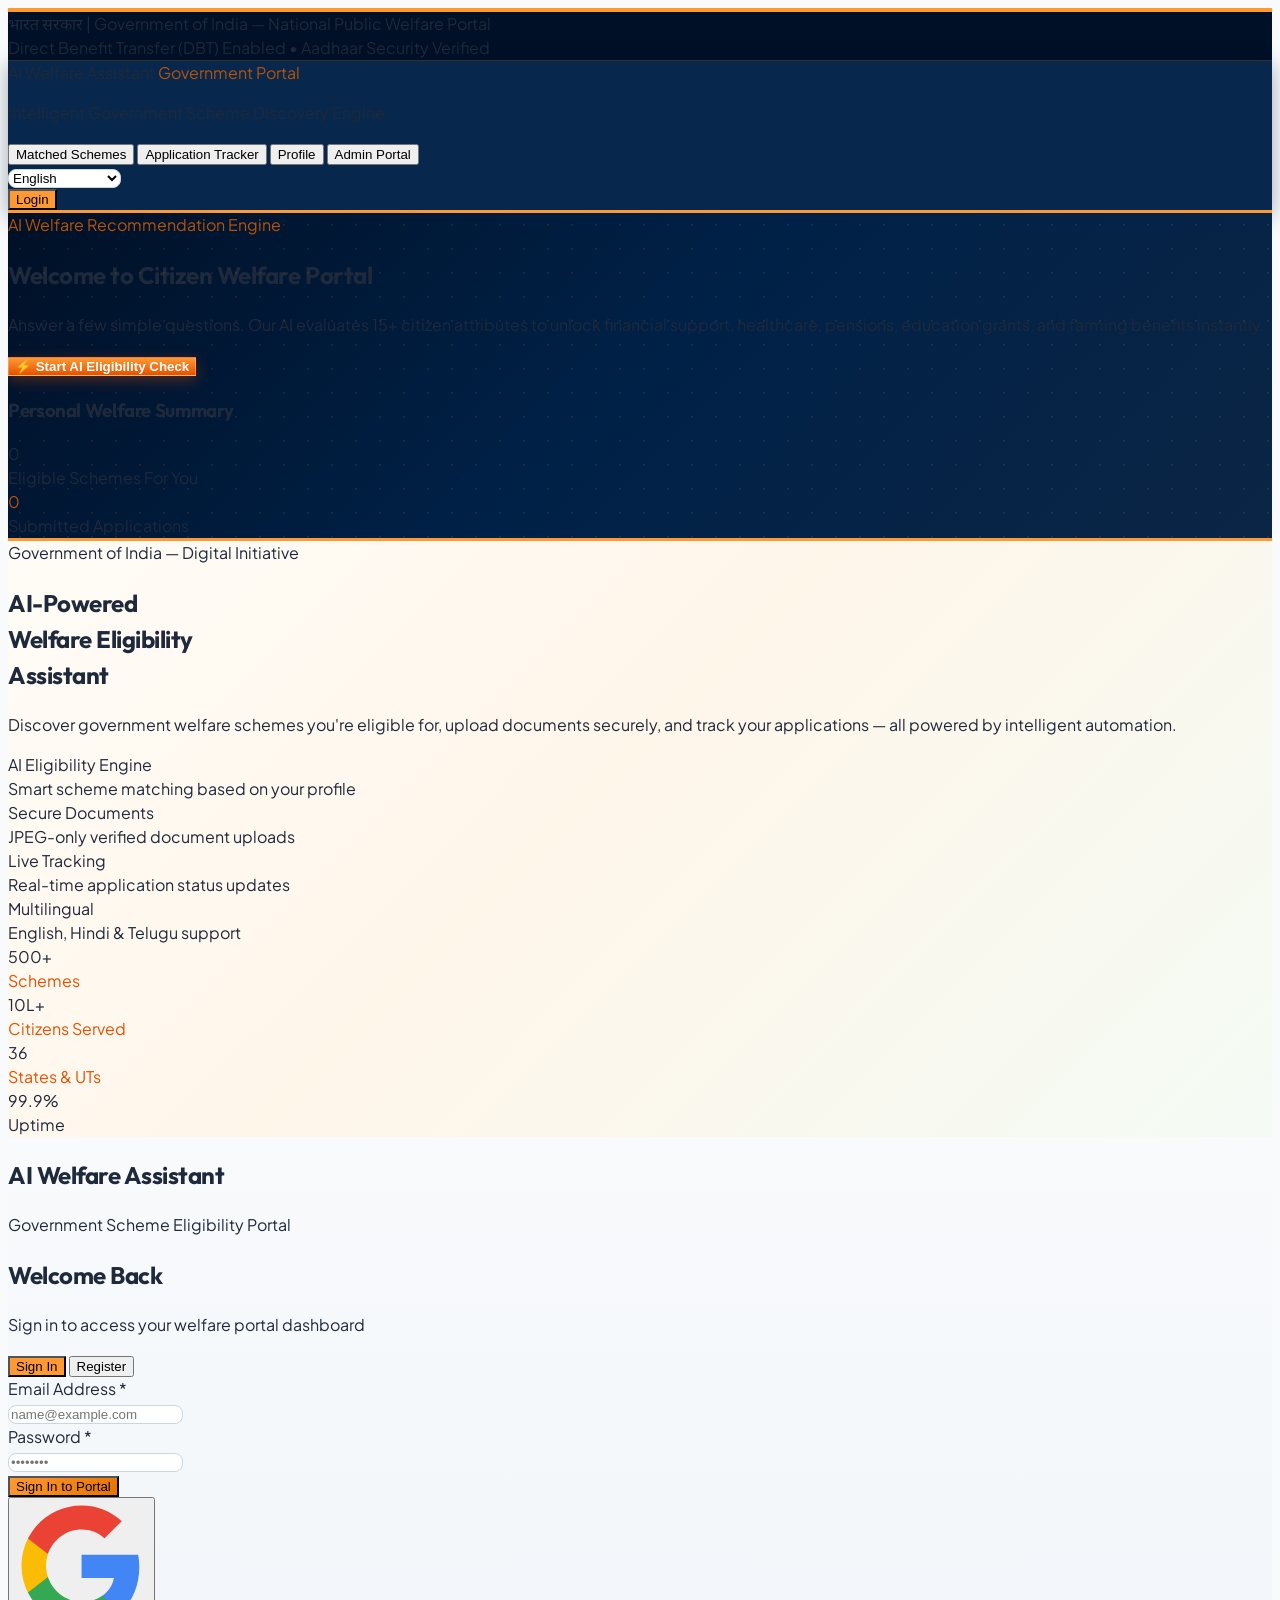
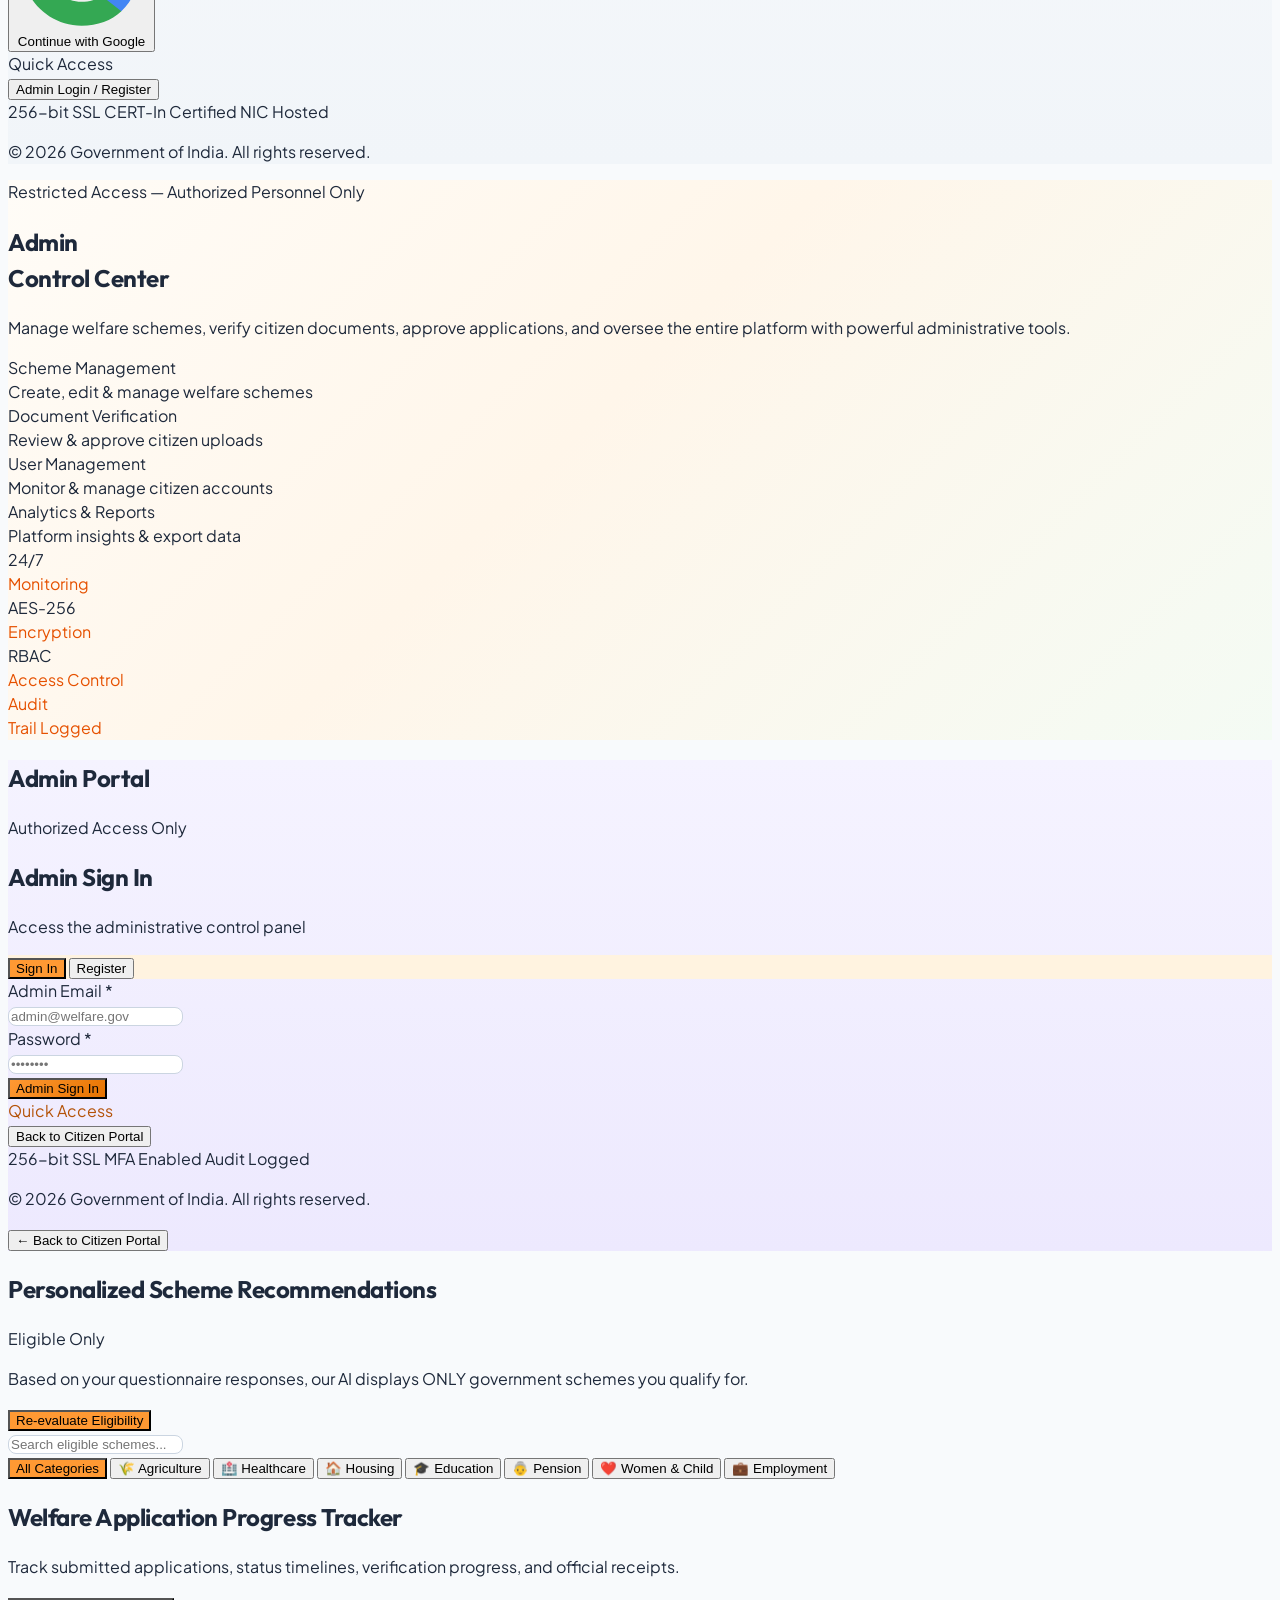
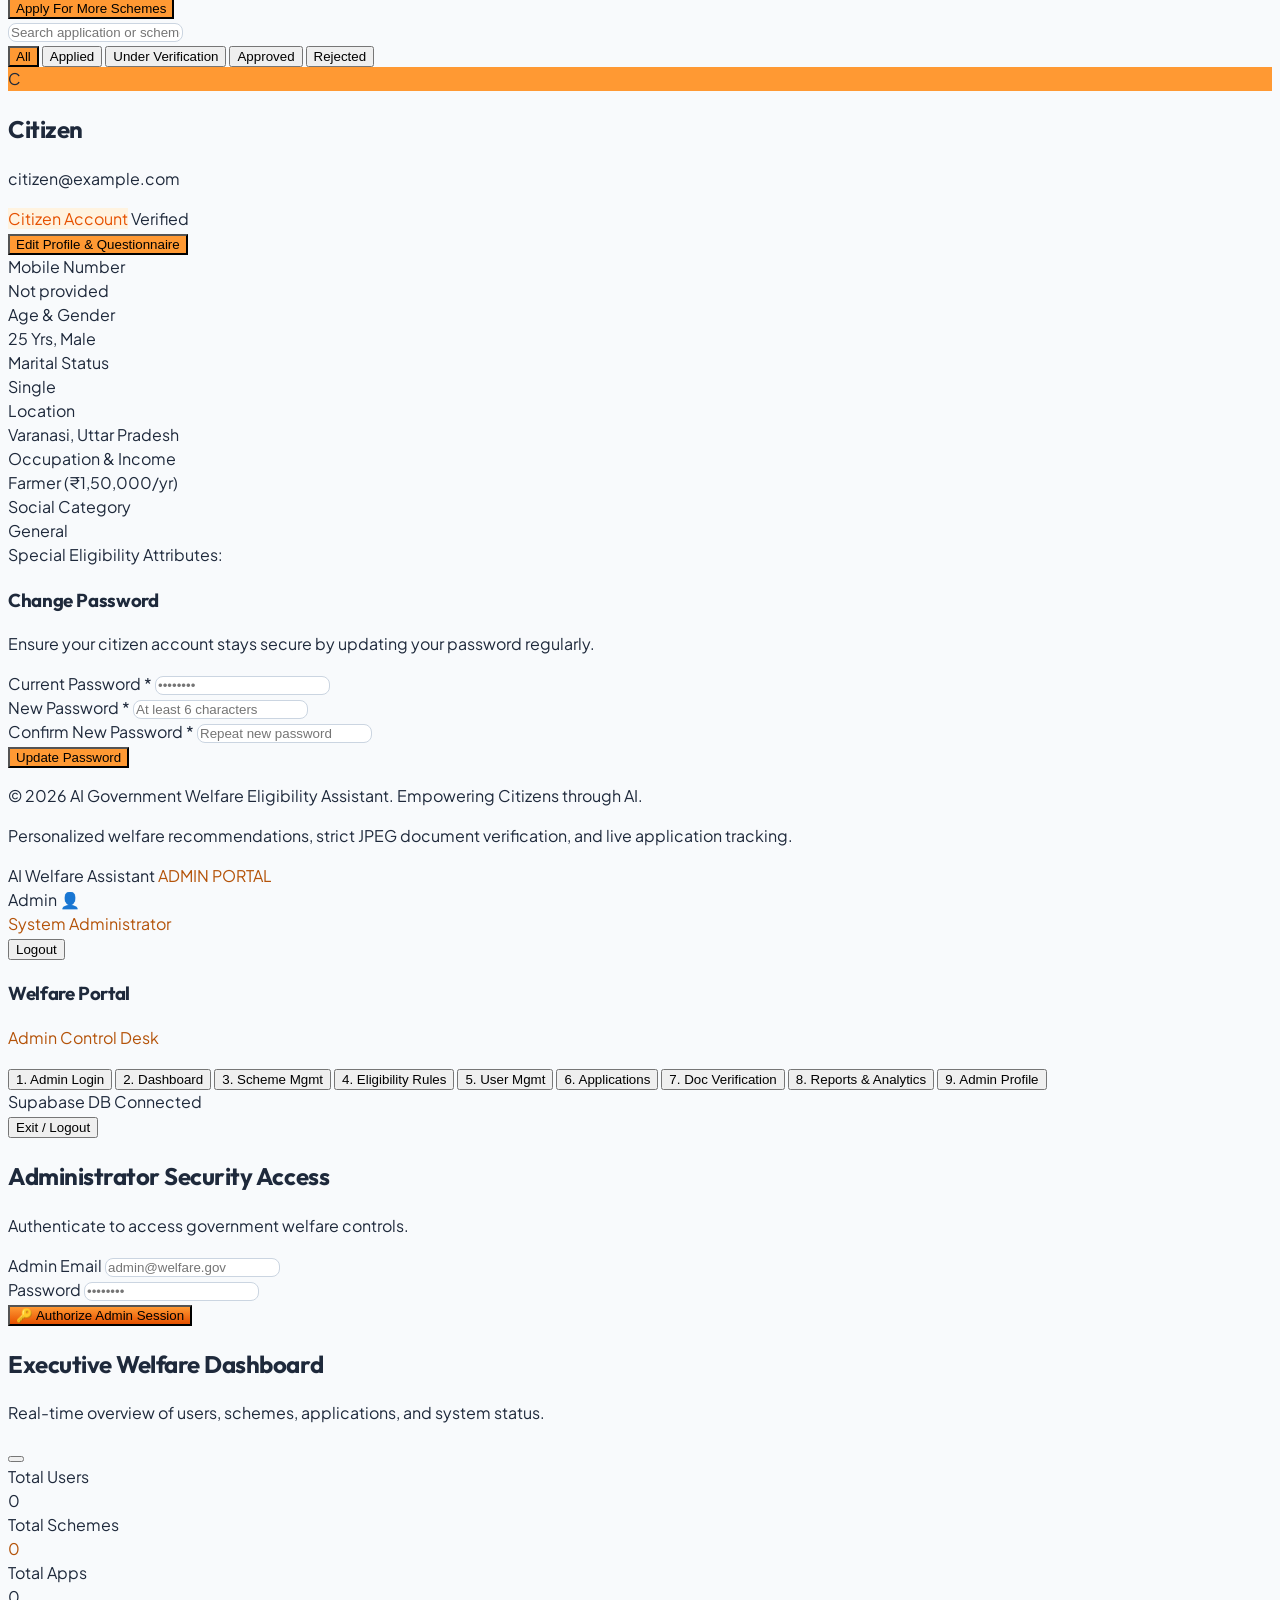
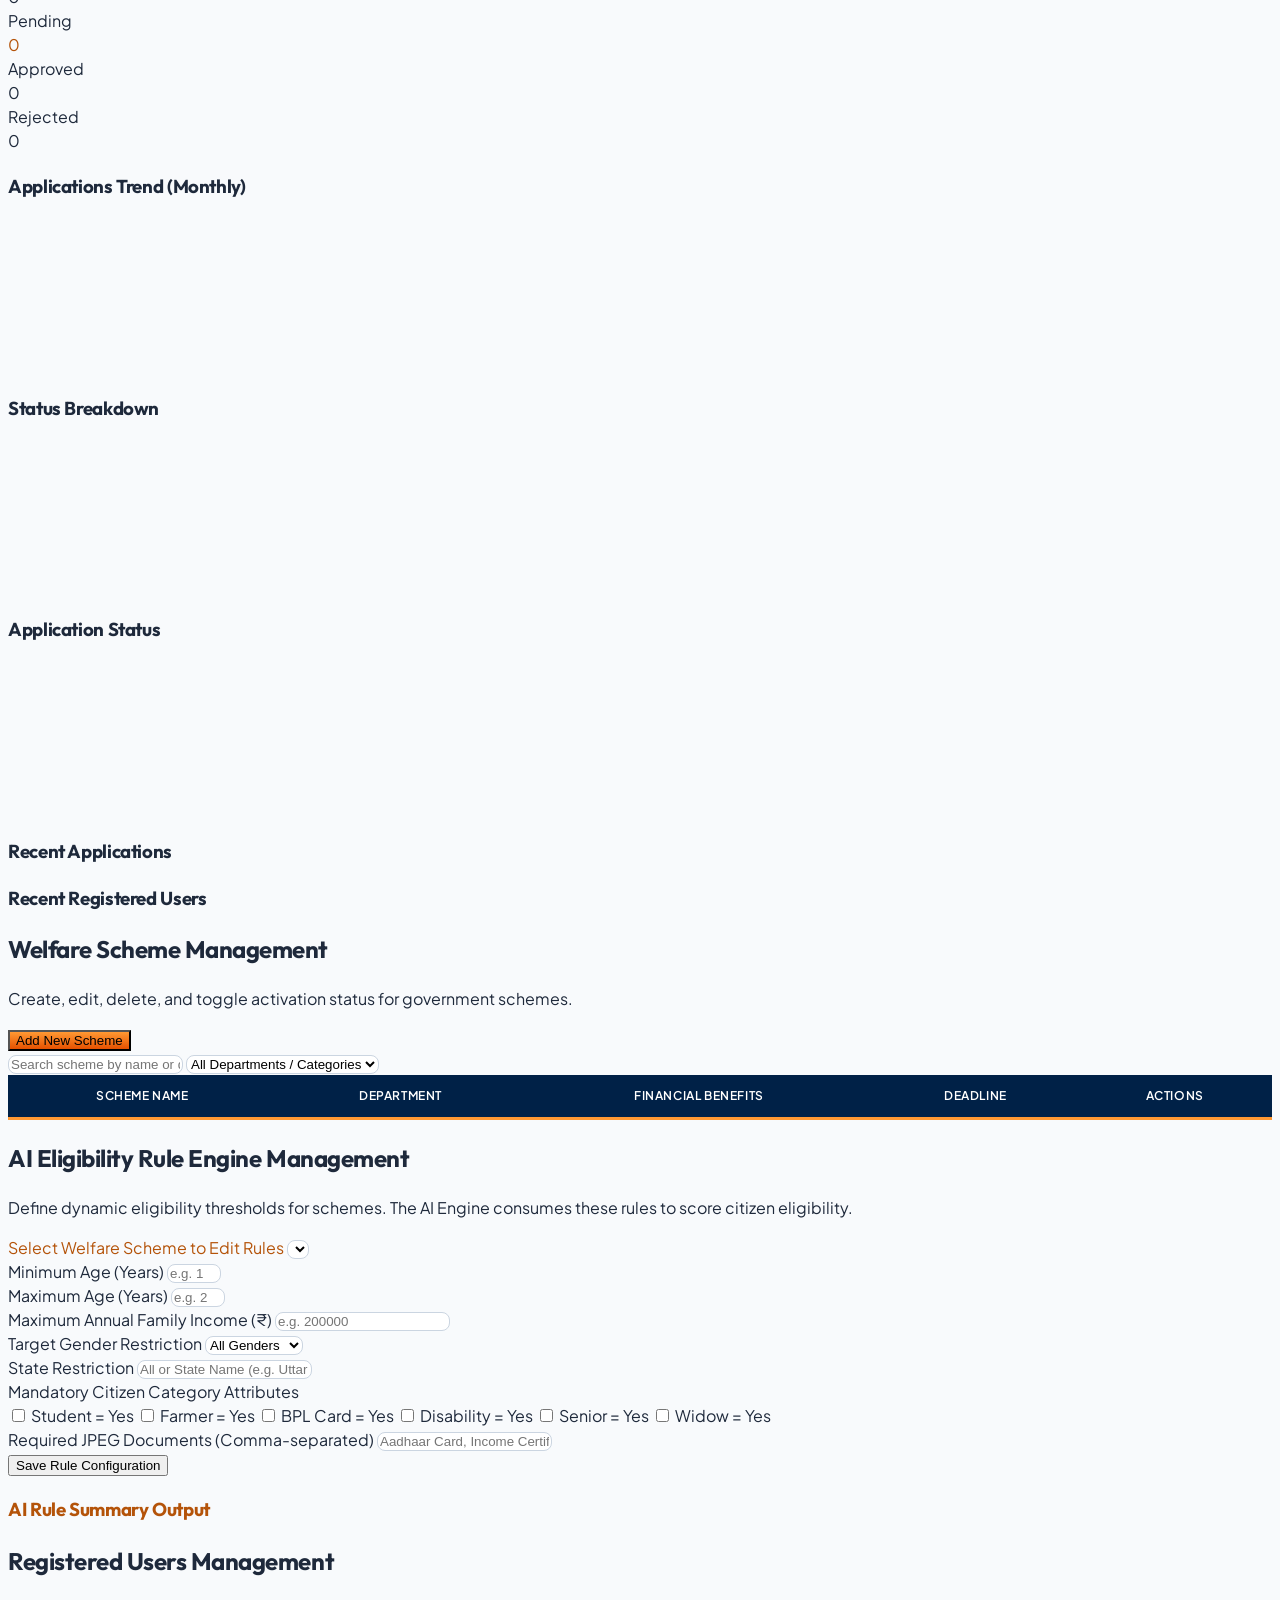
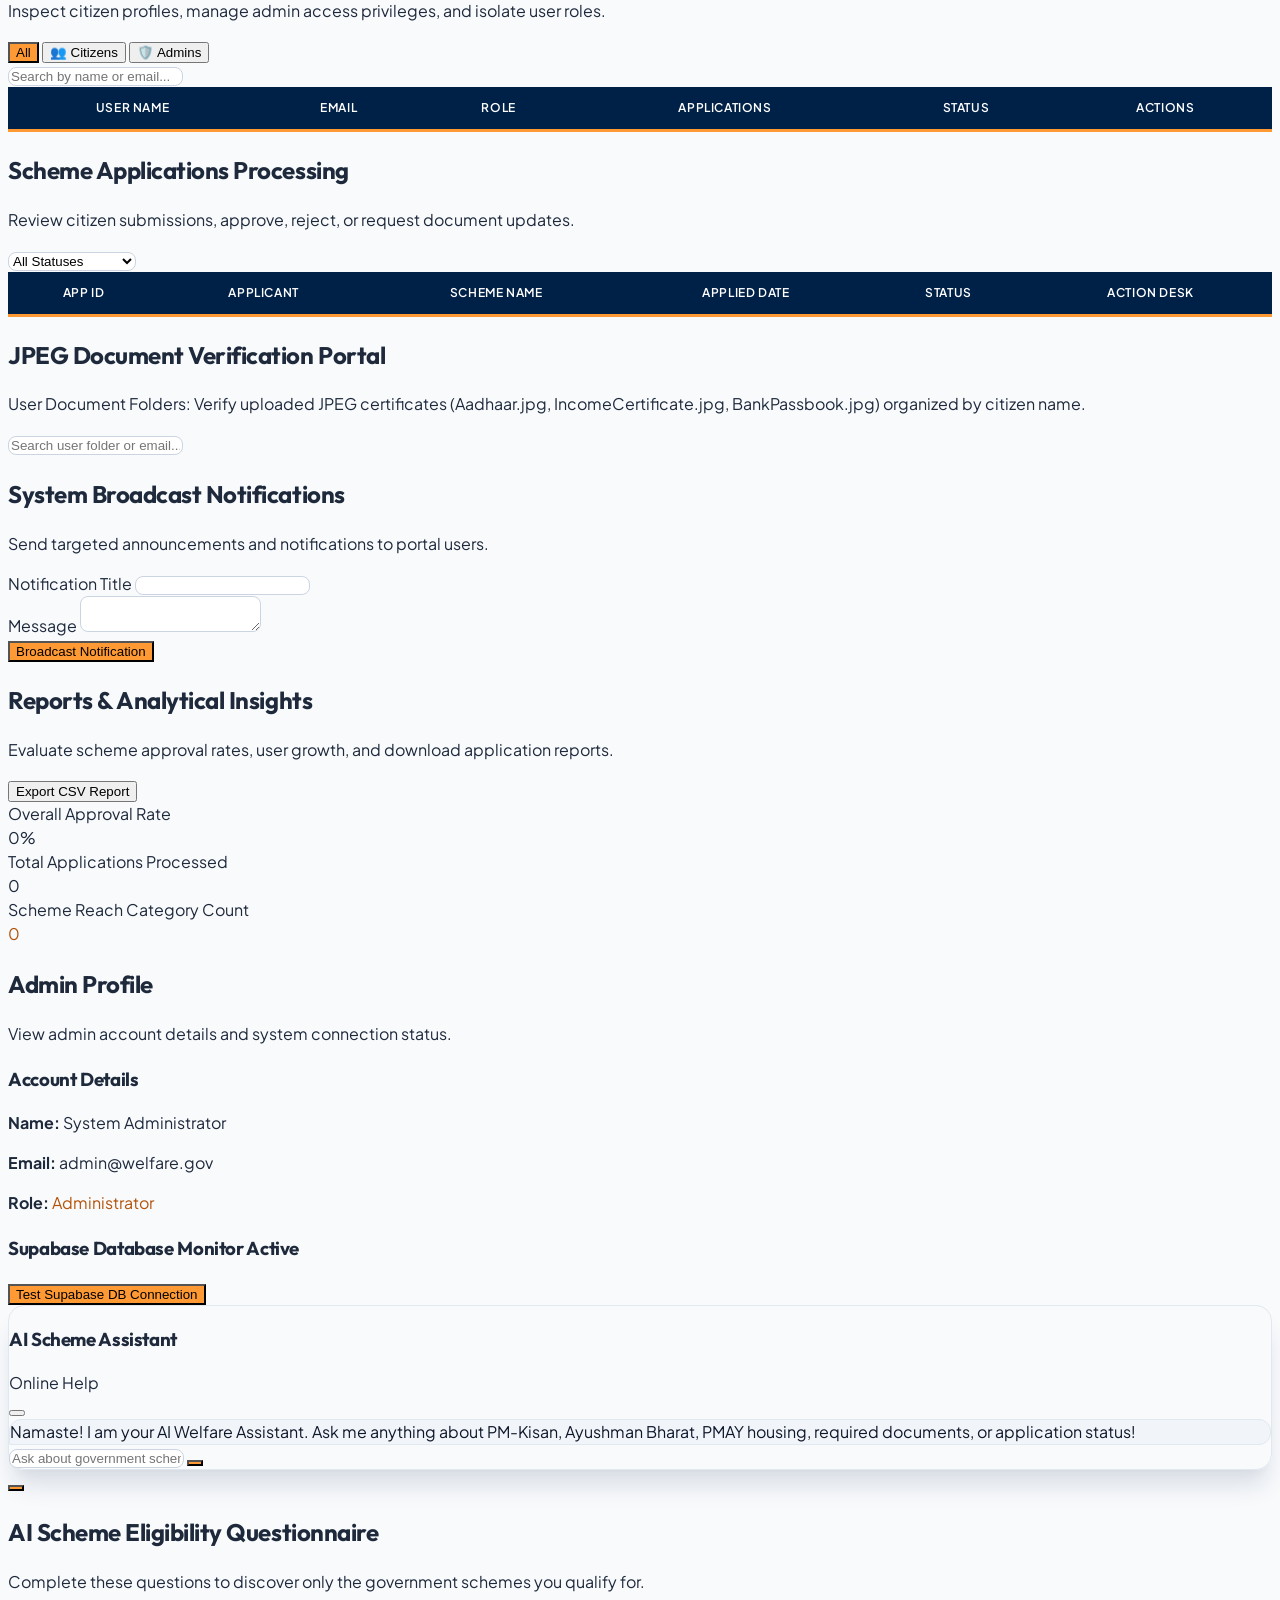
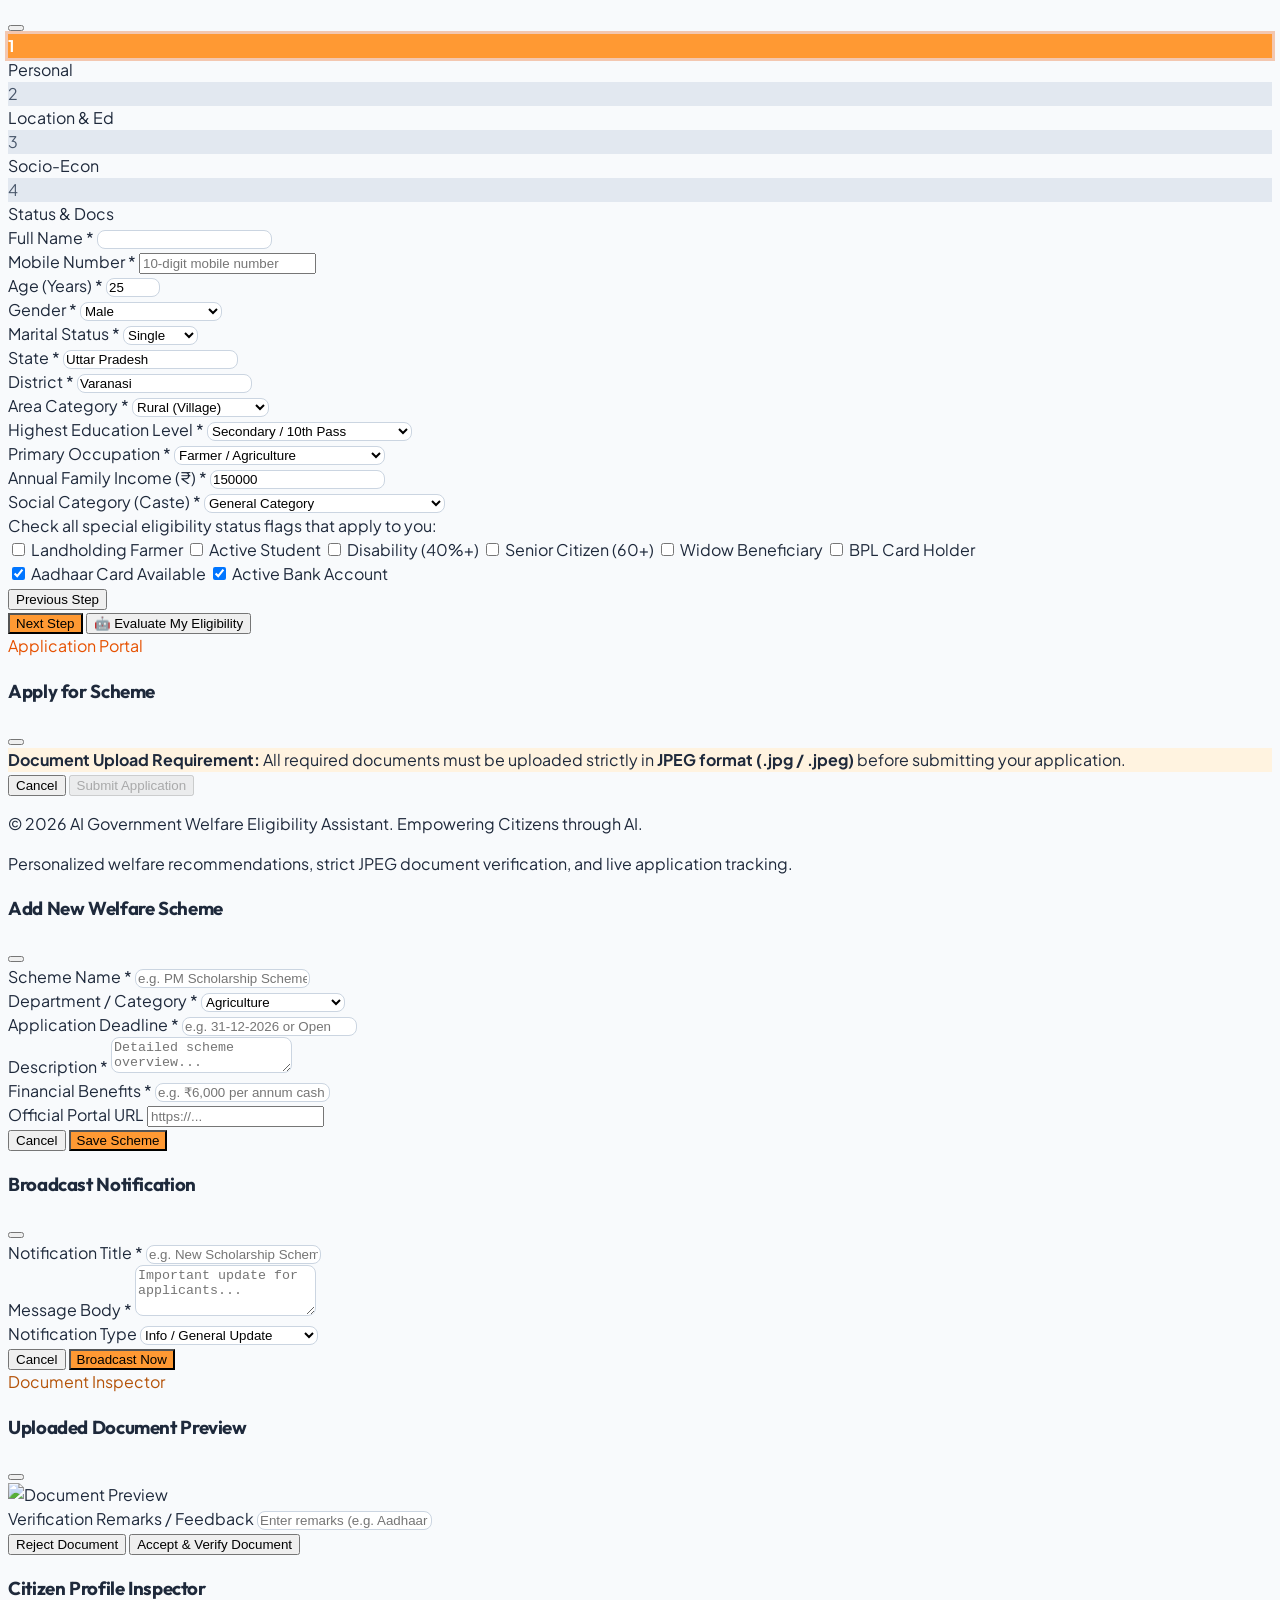
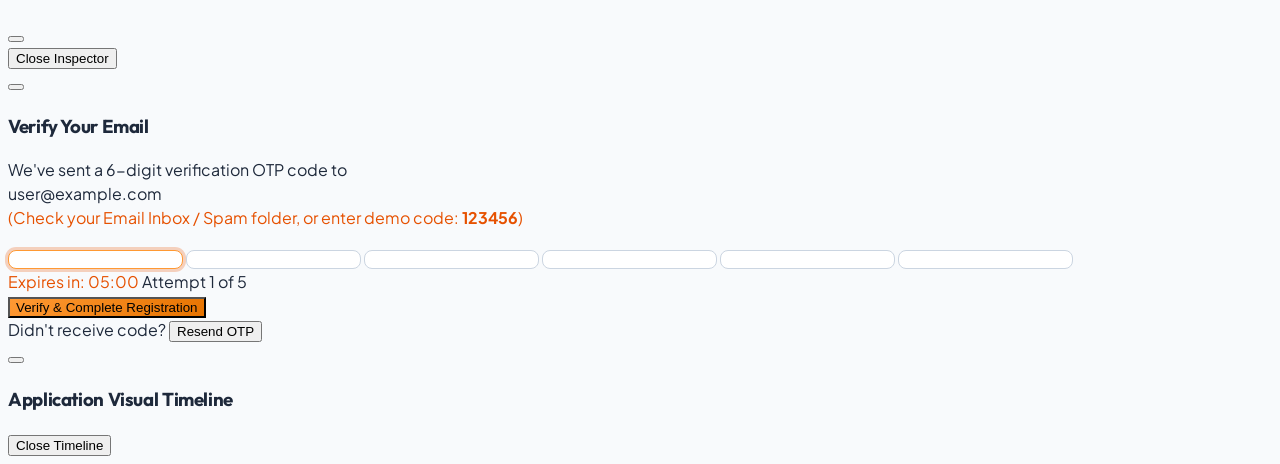
==== commit 6076a1a0: "ui: display demo OTP hint (123456) on email verification modal for instant testing" ====
--- a/public/index.html
+++ b/public/index.html
@@ -2223,7 +2223,8 @@
             <h3 class="text-xl font-black text-slate-900 tracking-tight mb-1">Verify Your Email</h3>
             <p class="text-xs text-slate-500 mb-6">
                 We've sent a 6-digit verification OTP code to <br/>
-                <span id="otpTargetEmail" class="font-bold text-slate-800">user@example.com</span>
+                <span id="otpTargetEmail" class="font-bold text-slate-800">user@example.com</span><br/>
+                <span class="text-[11px] text-amber-700 font-medium mt-1 inline-block">(Check your Email Inbox / Spam folder, or enter demo code: <strong class="underline font-bold">123456</strong>)</span>
             </p>
 
             <!-- 6-digit OTP Inputs -->
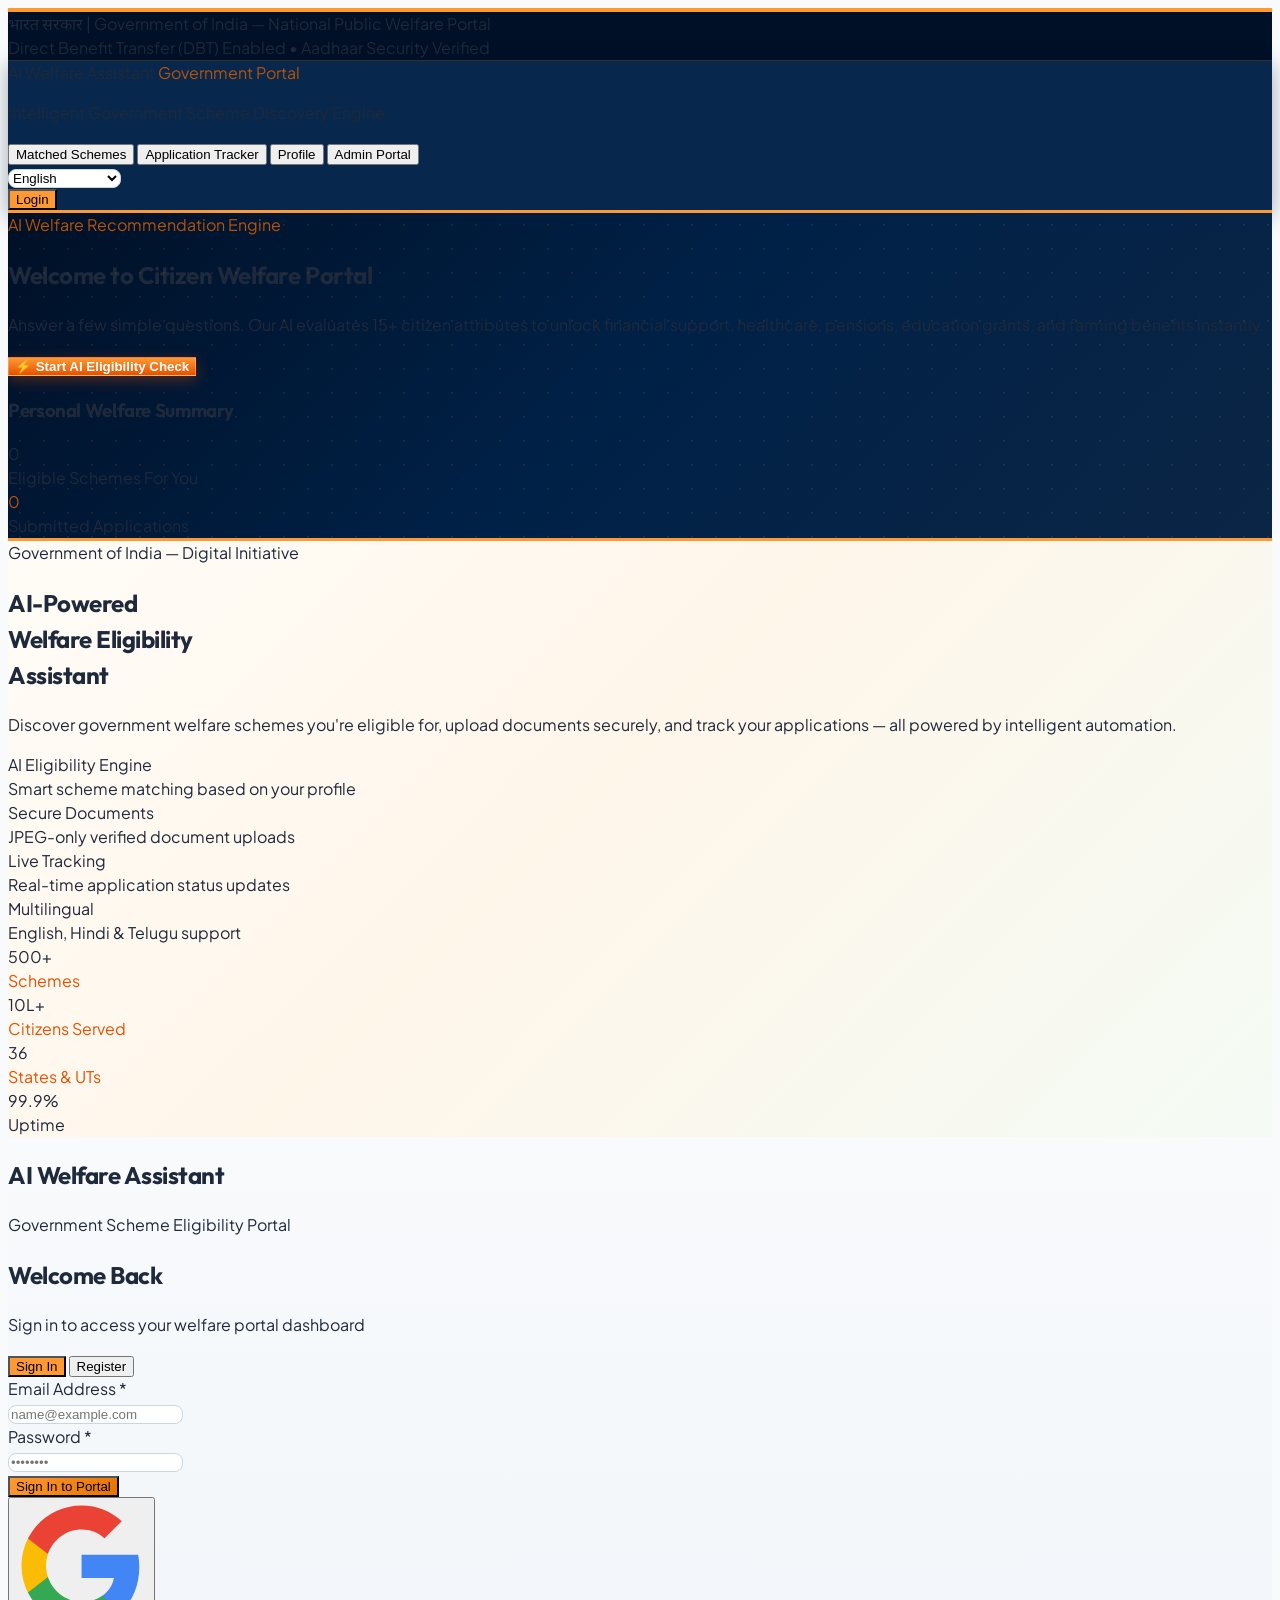
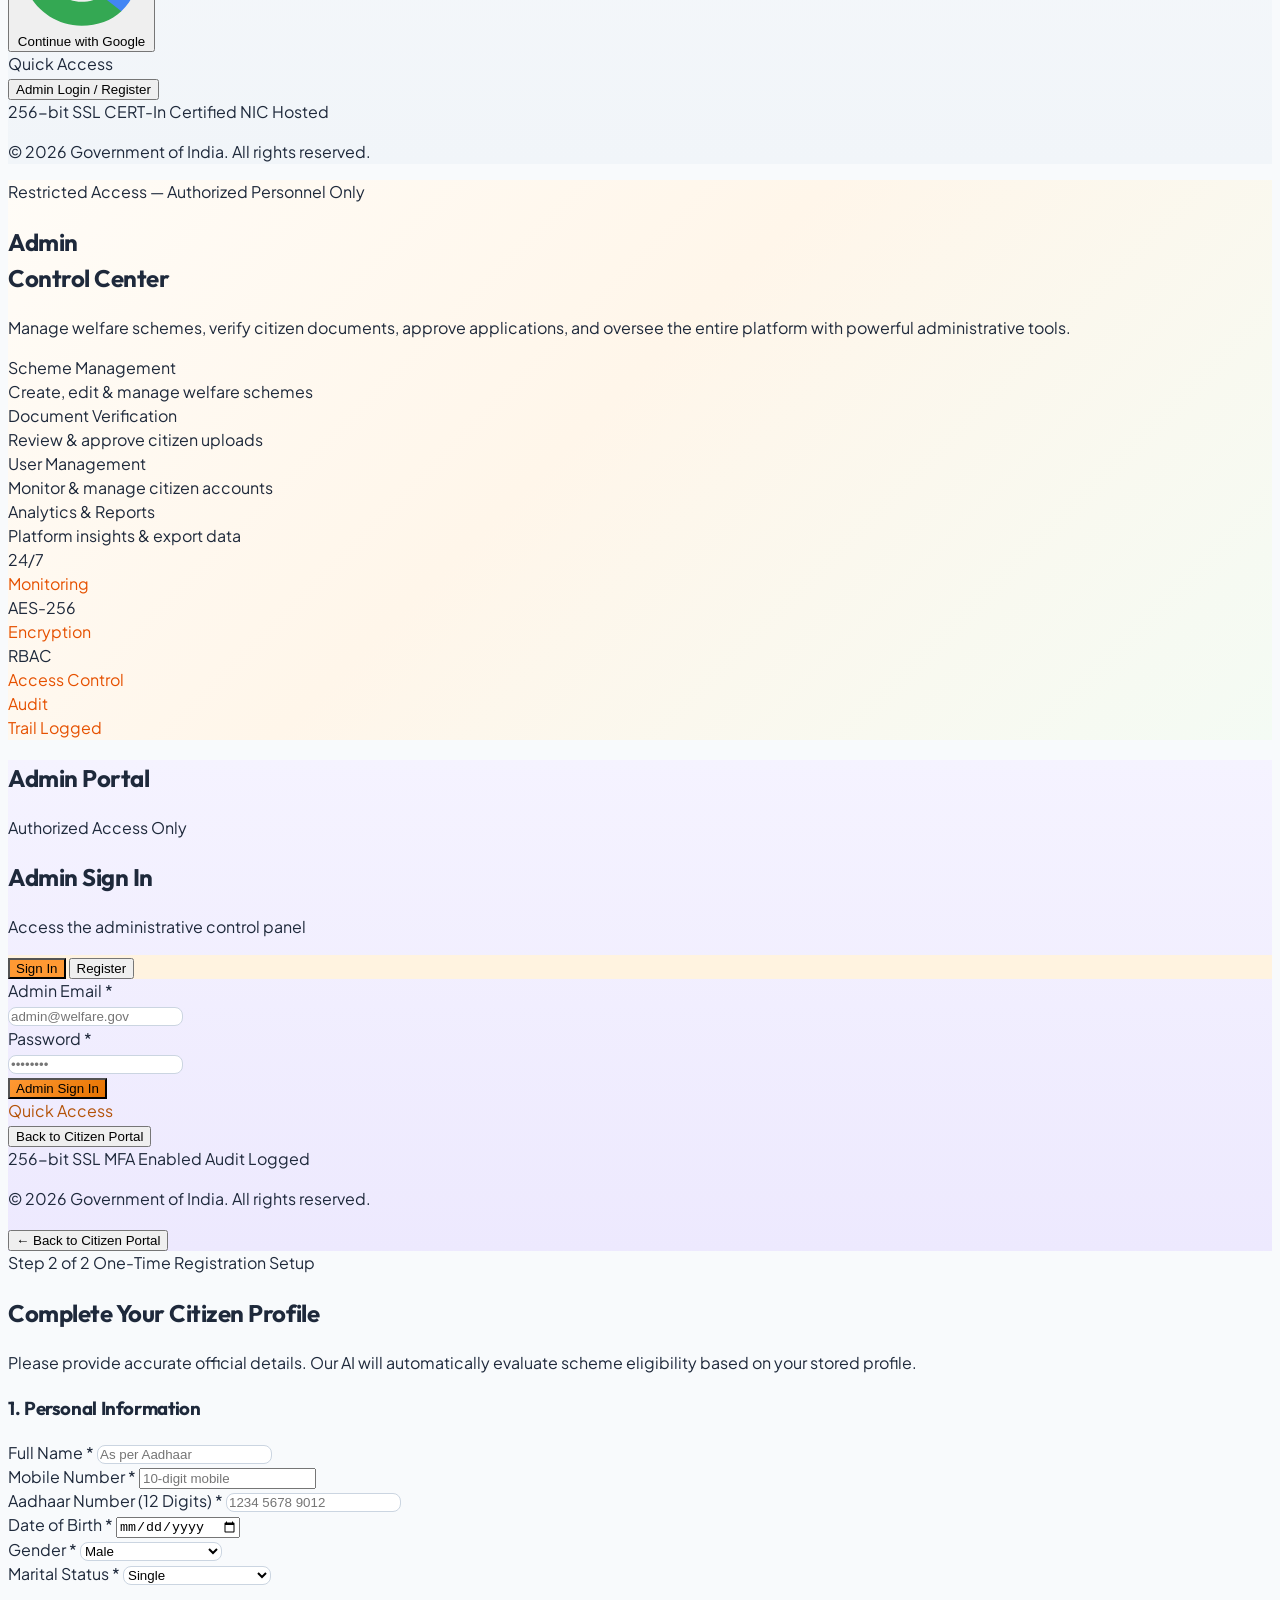
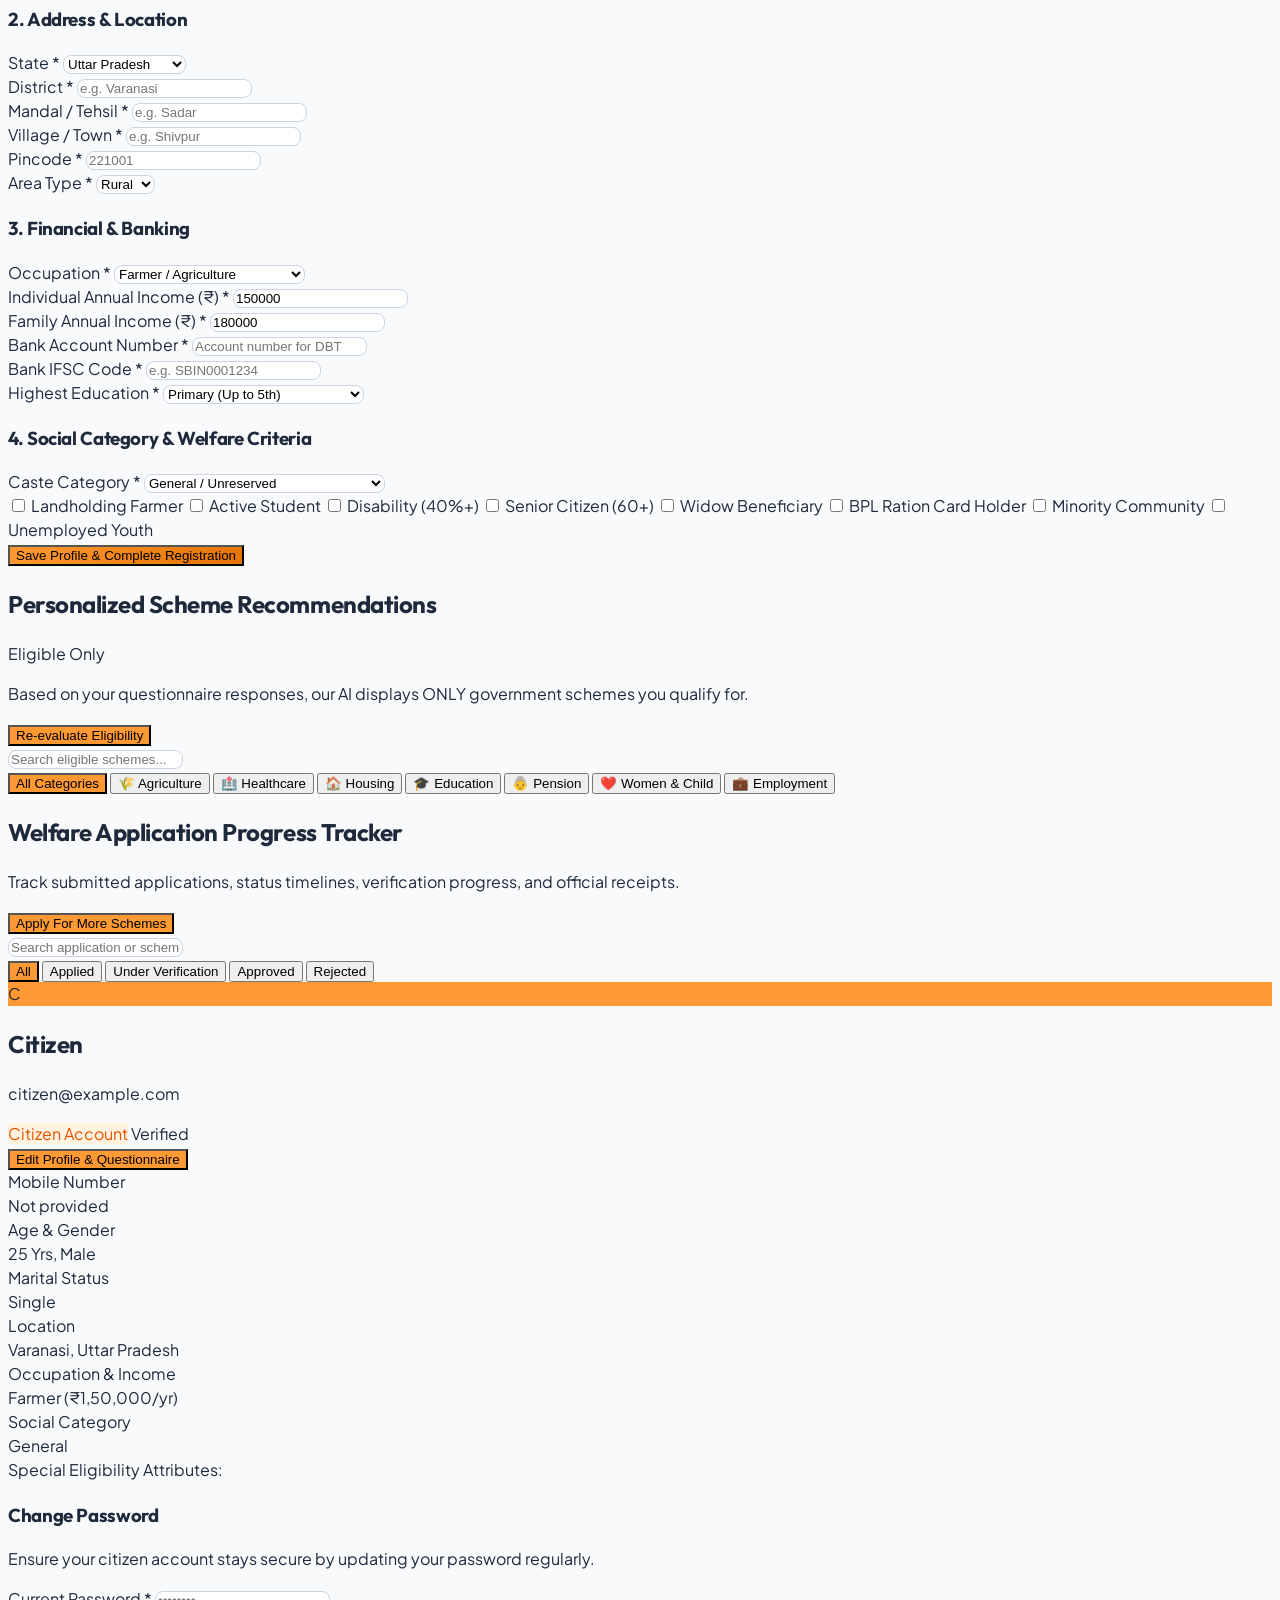
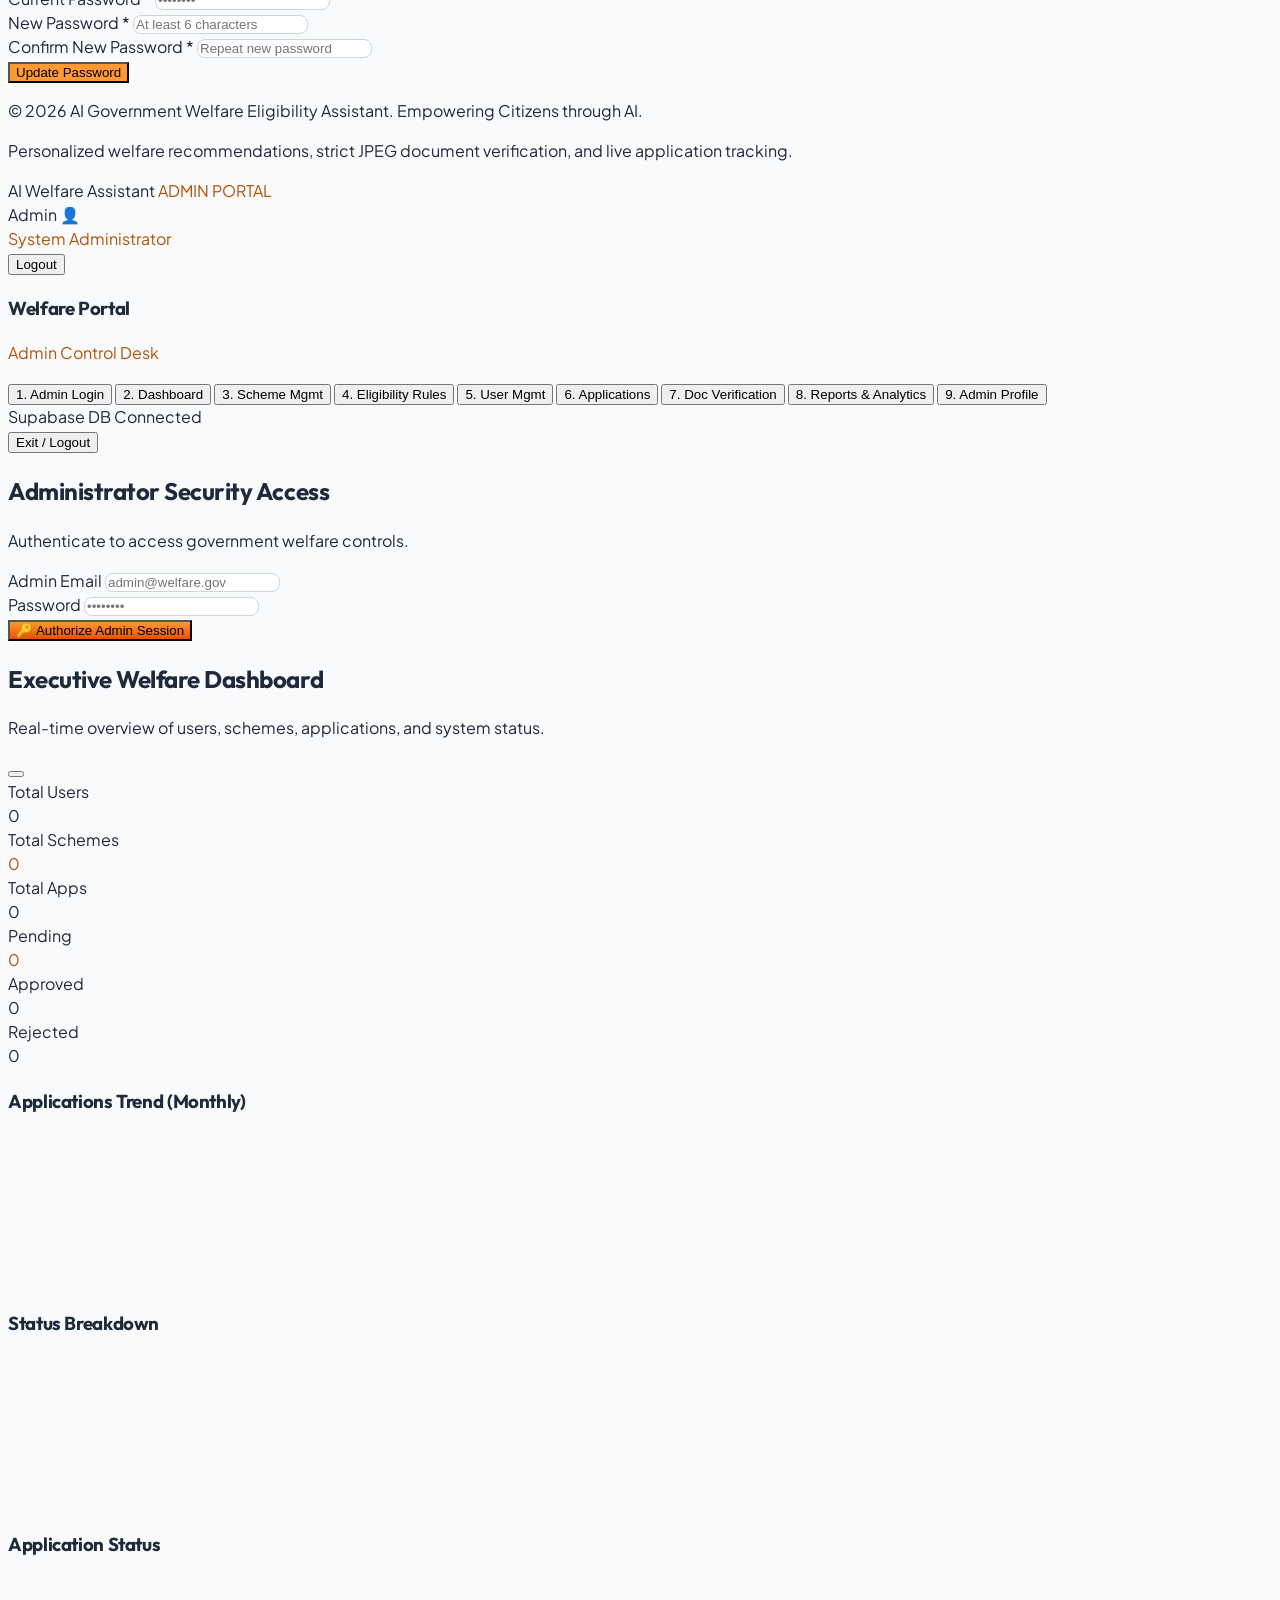
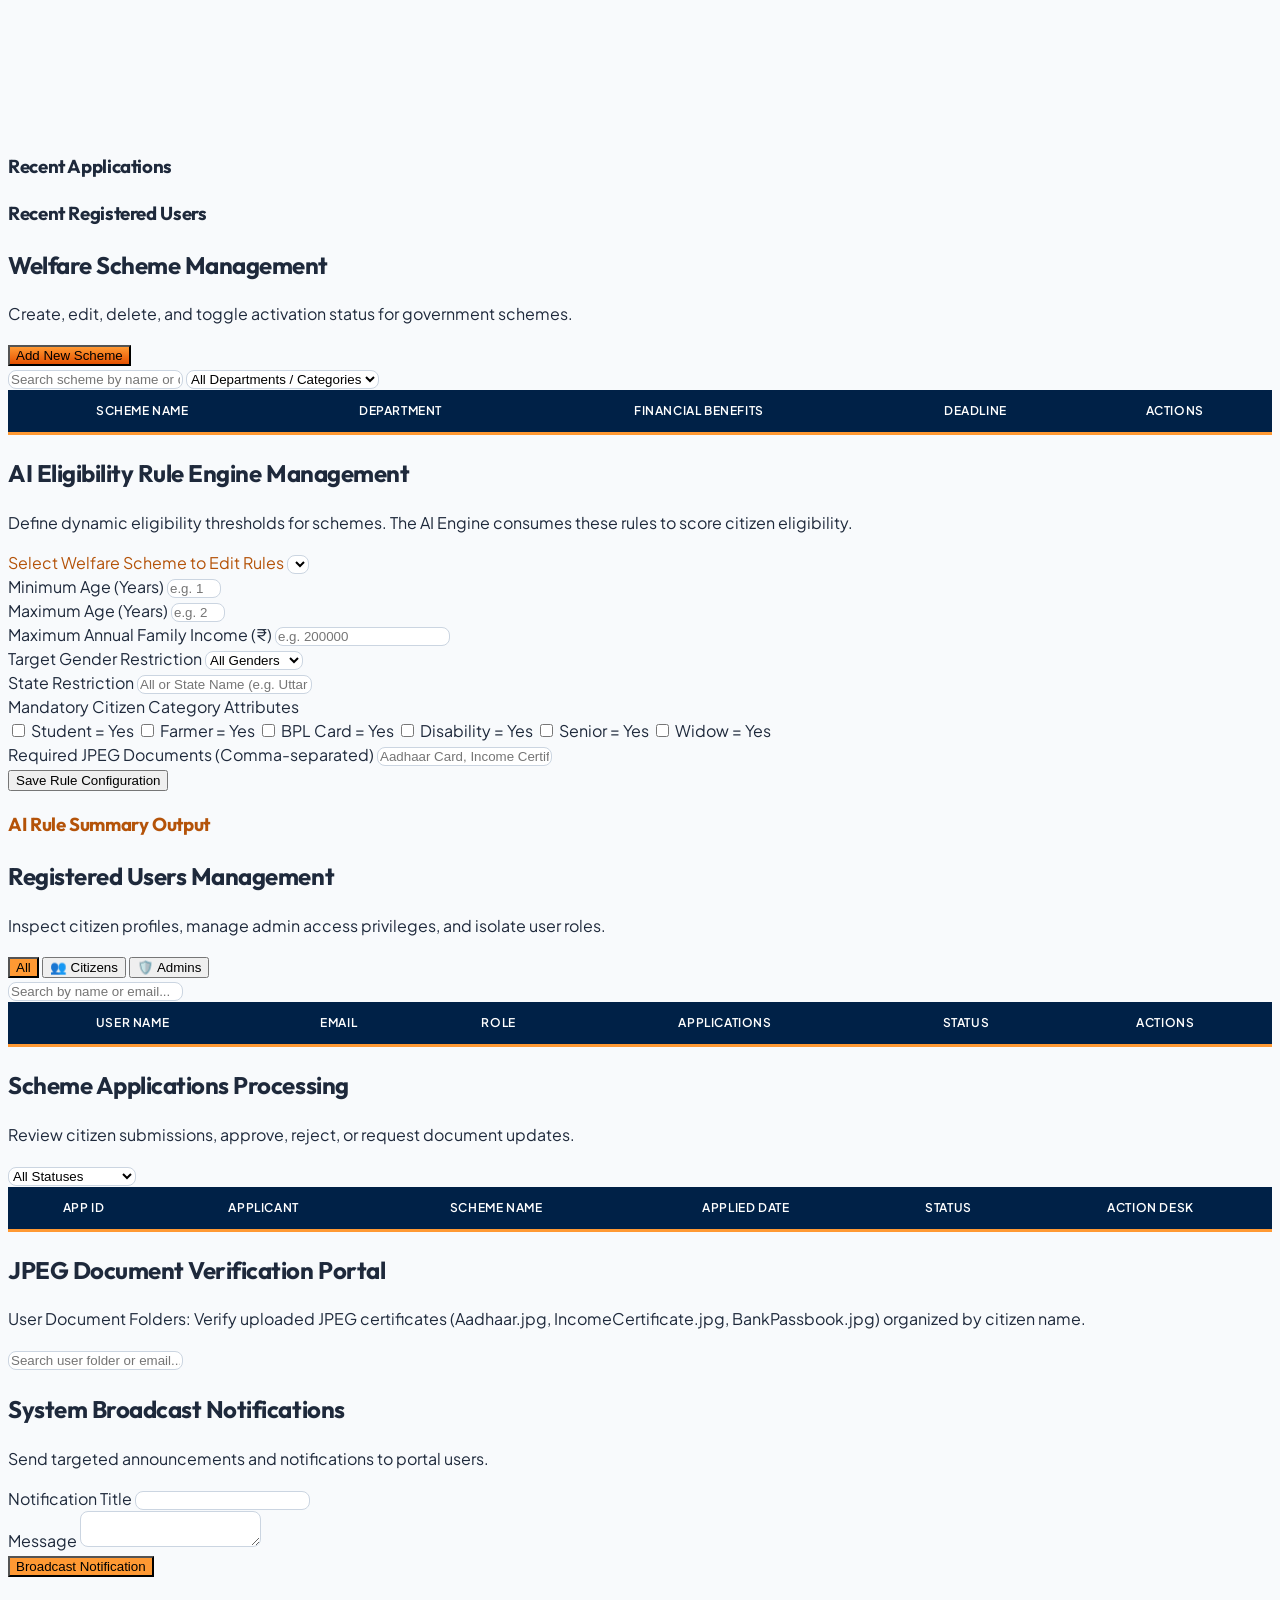
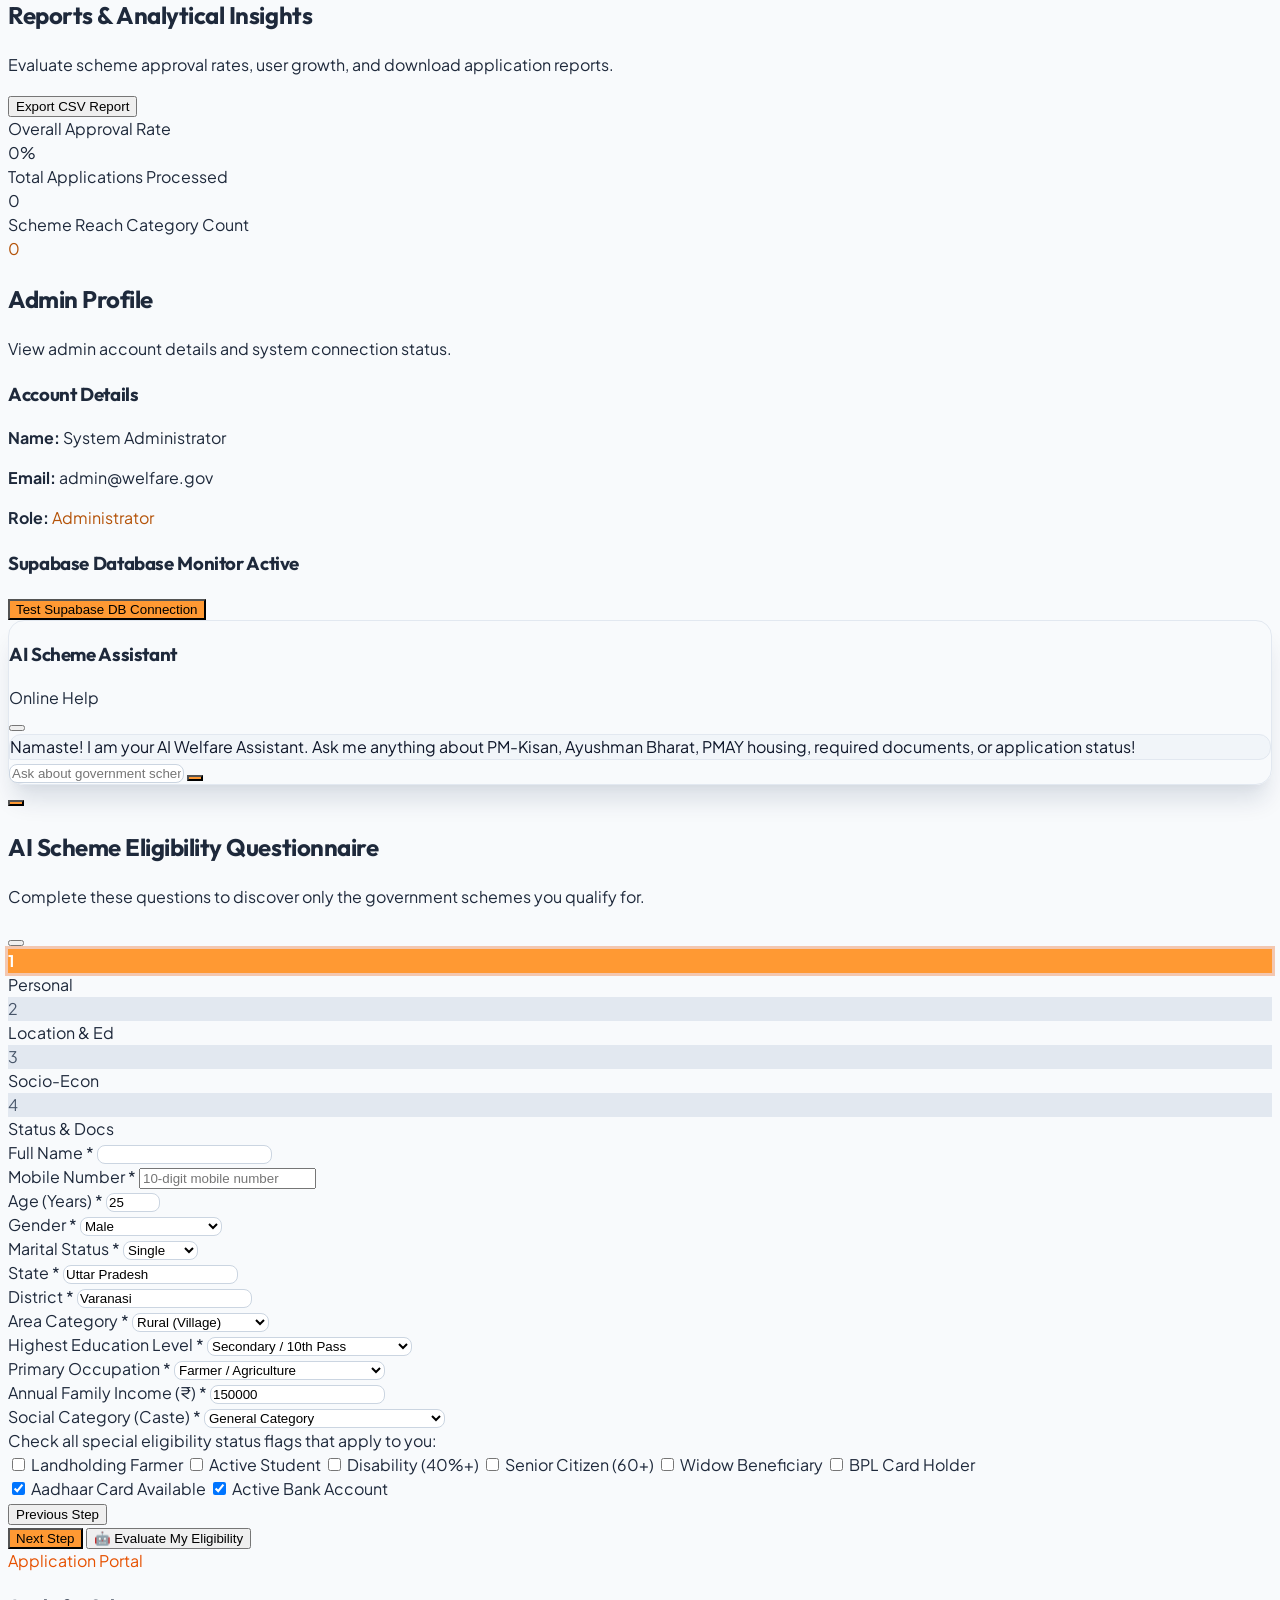
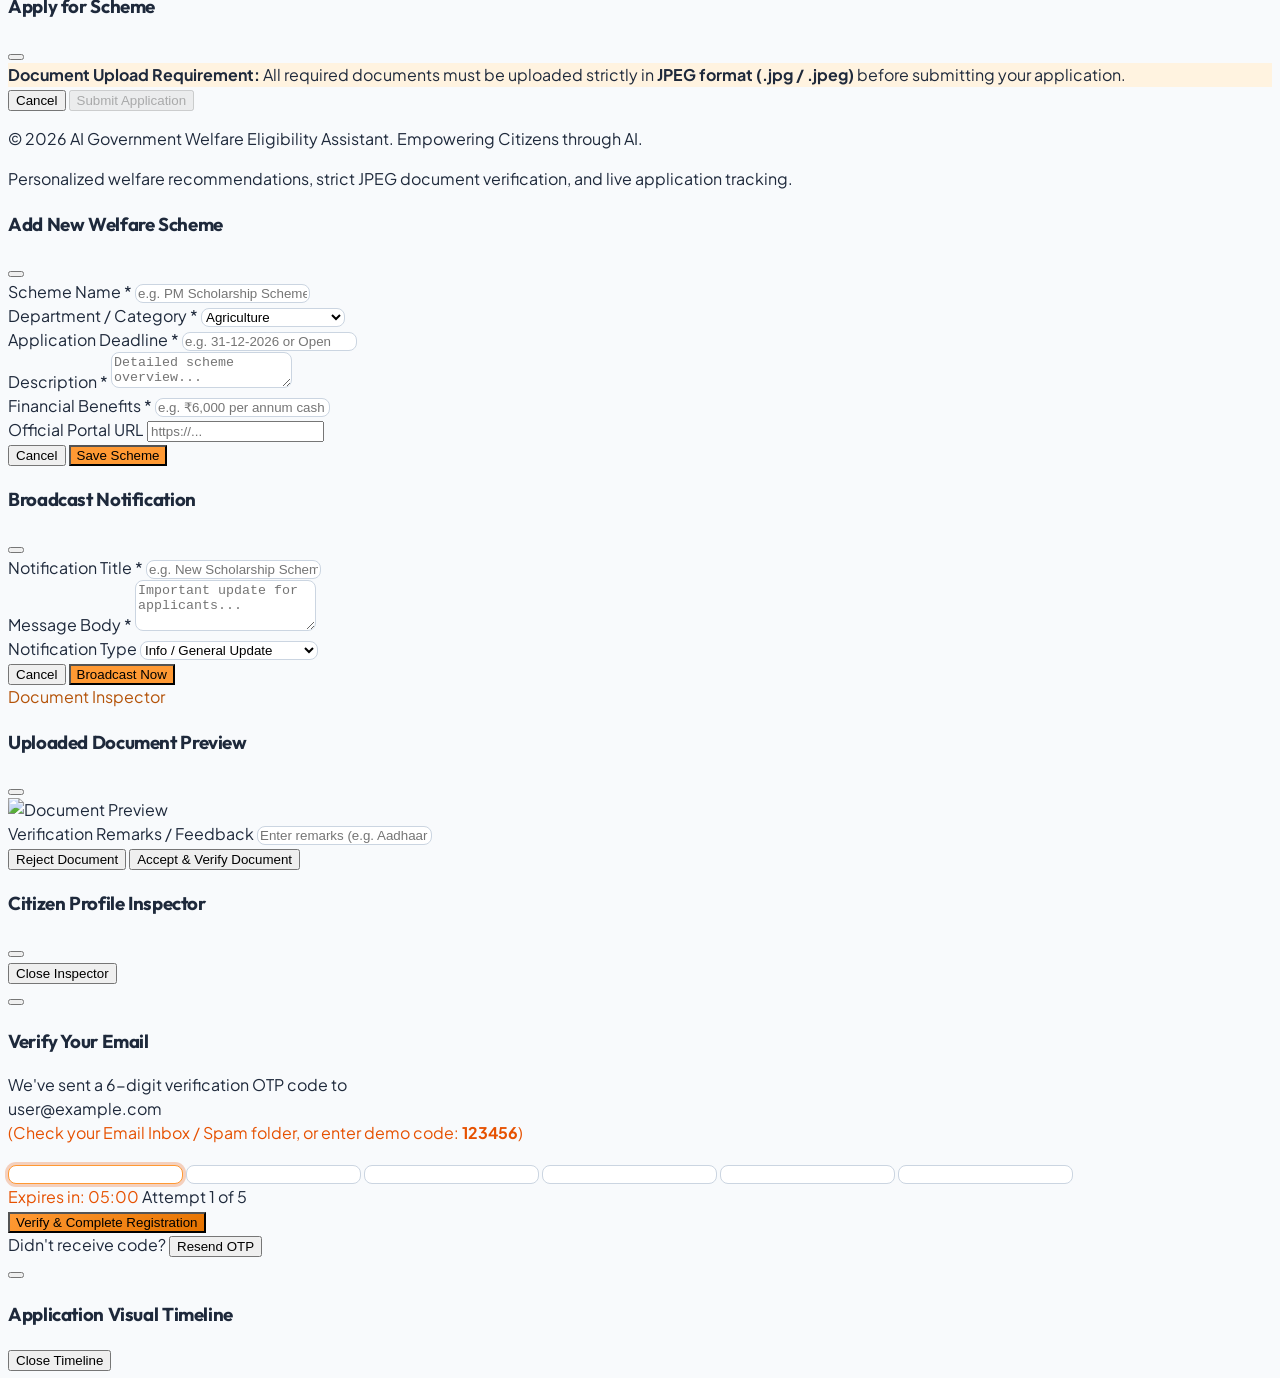
==== commit 83f82fef: "feat: complete Phase 1 & 2 profile evolution, mandatory profile route guard, AI automated profile re" ====
--- a/public/index.html
+++ b/public/index.html
@@ -736,6 +736,229 @@
                             </div>
                         </div>
                     </div>
+                </div>
+            </section>
+
+            <!-- MANDATORY PROFILE COMPLETION MODULE -->
+            <section id="view-profile-completion" class="view-section space-y-6 hidden">
+                <div class="max-w-4xl mx-auto bg-white rounded-3xl border border-slate-200/80 shadow-xl overflow-hidden">
+                    <div class="bg-gradient-to-r from-orange-600 via-amber-600 to-yellow-600 p-6 sm:p-8 text-white relative">
+                        <div class="flex items-center gap-3 mb-2">
+                            <span class="px-3 py-1 rounded-full bg-white/20 text-white text-[11px] font-black uppercase tracking-wider">Step 2 of 2</span>
+                            <span class="px-3 py-1 rounded-full bg-amber-300 text-amber-950 text-[11px] font-black uppercase tracking-wider">One-Time Registration Setup</span>
+                        </div>
+                        <h2 class="text-2xl sm:text-3xl font-black tracking-tight">Complete Your Citizen Profile</h2>
+                        <p class="text-xs sm:text-sm text-amber-100 font-medium mt-1">Please provide accurate official details. Our AI will automatically evaluate scheme eligibility based on your stored profile.</p>
+                    </div>
+
+                    <form id="profileCompletionForm" onsubmit="handleProfileCompletionSubmit(event); return false;" class="p-6 sm:p-8 space-y-8">
+                        
+                        <!-- 1. PERSONAL INFORMATION -->
+                        <div class="space-y-4">
+                            <div class="flex items-center gap-2 text-slate-900 border-b border-slate-100 pb-2">
+                                <i data-lucide="user-check" class="w-5 h-5 text-amber-600"></i>
+                                <h3 class="text-base font-extrabold">1. Personal Information</h3>
+                            </div>
+                            <div class="grid grid-cols-1 sm:grid-cols-2 lg:grid-cols-3 gap-4 text-xs">
+                                <div>
+                                    <label class="block font-bold text-slate-700 mb-1">Full Name *</label>
+                                    <input type="text" id="profName" required placeholder="As per Aadhaar" class="w-full px-3.5 py-2.5 rounded-xl bg-slate-50 border border-slate-200 font-medium">
+                                </div>
+                                <div>
+                                    <label class="block font-bold text-slate-700 mb-1">Mobile Number *</label>
+                                    <input type="tel" id="profMobile" required placeholder="10-digit mobile" class="w-full px-3.5 py-2.5 rounded-xl bg-slate-50 border border-slate-200 font-medium">
+                                </div>
+                                <div>
+                                    <label class="block font-bold text-slate-700 mb-1">Aadhaar Number (12 Digits) *</label>
+                                    <input type="text" id="profAadhaar" required maxlength="12" placeholder="1234 5678 9012" class="w-full px-3.5 py-2.5 rounded-xl bg-slate-50 border border-slate-200 font-medium">
+                                </div>
+                                <div>
+                                    <label class="block font-bold text-slate-700 mb-1">Date of Birth *</label>
+                                    <input type="date" id="profDob" required class="w-full px-3.5 py-2.5 rounded-xl bg-slate-50 border border-slate-200 font-medium">
+                                </div>
+                                <div>
+                                    <label class="block font-bold text-slate-700 mb-1">Gender *</label>
+                                    <select id="profGender" required class="w-full px-3.5 py-2.5 rounded-xl bg-slate-50 border border-slate-200 font-medium">
+                                        <option value="Male">Male</option>
+                                        <option value="Female">Female</option>
+                                        <option value="Other">Other / Transgender</option>
+                                    </select>
+                                </div>
+                                <div>
+                                    <label class="block font-bold text-slate-700 mb-1">Marital Status *</label>
+                                    <select id="profMarital" required class="w-full px-3.5 py-2.5 rounded-xl bg-slate-50 border border-slate-200 font-medium">
+                                        <option value="Single">Single</option>
+                                        <option value="Married">Married</option>
+                                        <option value="Widow">Widow / Widower</option>
+                                        <option value="Divorced">Divorced / Separated</option>
+                                    </select>
+                                </div>
+                            </div>
+                        </div>
+
+                        <!-- 2. RESIDENTIAL ADDRESS -->
+                        <div class="space-y-4">
+                            <div class="flex items-center gap-2 text-slate-900 border-b border-slate-100 pb-2">
+                                <i data-lucide="map-pin" class="w-5 h-5 text-amber-600"></i>
+                                <h3 class="text-base font-extrabold">2. Address & Location</h3>
+                            </div>
+                            <div class="grid grid-cols-1 sm:grid-cols-2 lg:grid-cols-3 gap-4 text-xs">
+                                <div>
+                                    <label class="block font-bold text-slate-700 mb-1">State *</label>
+                                    <select id="profState" required class="w-full px-3.5 py-2.5 rounded-xl bg-slate-50 border border-slate-200 font-medium">
+                                        <option value="Uttar Pradesh">Uttar Pradesh</option>
+                                        <option value="Telangana">Telangana</option>
+                                        <option value="Andhra Pradesh">Andhra Pradesh</option>
+                                        <option value="Bihar">Bihar</option>
+                                        <option value="Rajasthan">Rajasthan</option>
+                                        <option value="Maharashtra">Maharashtra</option>
+                                        <option value="Madhya Pradesh">Madhya Pradesh</option>
+                                        <option value="West Bengal">West Bengal</option>
+                                        <option value="Delhi">Delhi NCR</option>
+                                        <option value="Karnataka">Karnataka</option>
+                                        <option value="Tamil Nadu">Tamil Nadu</option>
+                                    </select>
+                                </div>
+                                <div>
+                                    <label class="block font-bold text-slate-700 mb-1">District *</label>
+                                    <input type="text" id="profDistrict" required placeholder="e.g. Varanasi" class="w-full px-3.5 py-2.5 rounded-xl bg-slate-50 border border-slate-200 font-medium">
+                                </div>
+                                <div>
+                                    <label class="block font-bold text-slate-700 mb-1">Mandal / Tehsil *</label>
+                                    <input type="text" id="profMandal" required placeholder="e.g. Sadar" class="w-full px-3.5 py-2.5 rounded-xl bg-slate-50 border border-slate-200 font-medium">
+                                </div>
+                                <div>
+                                    <label class="block font-bold text-slate-700 mb-1">Village / Town *</label>
+                                    <input type="text" id="profVillage" required placeholder="e.g. Shivpur" class="w-full px-3.5 py-2.5 rounded-xl bg-slate-50 border border-slate-200 font-medium">
+                                </div>
+                                <div>
+                                    <label class="block font-bold text-slate-700 mb-1">Pincode *</label>
+                                    <input type="text" id="profPincode" required maxlength="6" placeholder="221001" class="w-full px-3.5 py-2.5 rounded-xl bg-slate-50 border border-slate-200 font-medium">
+                                </div>
+                                <div>
+                                    <label class="block font-bold text-slate-700 mb-1">Area Type *</label>
+                                    <select id="profRuralUrban" required class="w-full px-3.5 py-2.5 rounded-xl bg-slate-50 border border-slate-200 font-medium">
+                                        <option value="Rural">Rural</option>
+                                        <option value="Urban">Urban</option>
+                                    </select>
+                                </div>
+                            </div>
+                        </div>
+
+                        <!-- 3. FINANCIAL & BANK DETAILS -->
+                        <div class="space-y-4">
+                            <div class="flex items-center gap-2 text-slate-900 border-b border-slate-100 pb-2">
+                                <i data-lucide="wallet" class="w-5 h-5 text-amber-600"></i>
+                                <h3 class="text-base font-extrabold">3. Financial & Banking</h3>
+                            </div>
+                            <div class="grid grid-cols-1 sm:grid-cols-2 lg:grid-cols-3 gap-4 text-xs">
+                                <div>
+                                    <label class="block font-bold text-slate-700 mb-1">Occupation *</label>
+                                    <select id="profOccupation" required class="w-full px-3.5 py-2.5 rounded-xl bg-slate-50 border border-slate-200 font-medium">
+                                        <option value="Farmer">Farmer / Agriculture</option>
+                                        <option value="Student">Student / Scholar</option>
+                                        <option value="Street Vendor">Street Vendor / Small Trader</option>
+                                        <option value="Daily Wage Laborer">Daily Wage Laborer</option>
+                                        <option value="Unemployed">Unemployed</option>
+                                        <option value="Self Employed">Self Employed</option>
+                                        <option value="Private Sector Employee">Private Sector Employee</option>
+                                        <option value="Government Employee">Government Employee</option>
+                                    </select>
+                                </div>
+                                <div>
+                                    <label class="block font-bold text-slate-700 mb-1">Individual Annual Income (₹) *</label>
+                                    <input type="number" id="profAnnualIncome" required placeholder="150000" value="150000" class="w-full px-3.5 py-2.5 rounded-xl bg-slate-50 border border-slate-200 font-medium">
+                                </div>
+                                <div>
+                                    <label class="block font-bold text-slate-700 mb-1">Family Annual Income (₹) *</label>
+                                    <input type="number" id="profFamilyIncome" required placeholder="180000" value="180000" class="w-full px-3.5 py-2.5 rounded-xl bg-slate-50 border border-slate-200 font-medium">
+                                </div>
+                                <div>
+                                    <label class="block font-bold text-slate-700 mb-1">Bank Account Number *</label>
+                                    <input type="text" id="profBankAcc" required placeholder="Account number for DBT" class="w-full px-3.5 py-2.5 rounded-xl bg-slate-50 border border-slate-200 font-medium">
+                                </div>
+                                <div>
+                                    <label class="block font-bold text-slate-700 mb-1">Bank IFSC Code *</label>
+                                    <input type="text" id="profIfsc" required placeholder="e.g. SBIN0001234" class="w-full px-3.5 py-2.5 rounded-xl bg-slate-50 border border-slate-200 font-medium uppercase">
+                                </div>
+                                <div>
+                                    <label class="block font-bold text-slate-700 mb-1">Highest Education *</label>
+                                    <select id="profEducation" required class="w-full px-3.5 py-2.5 rounded-xl bg-slate-50 border border-slate-200 font-medium">
+                                        <option value="Primary">Primary (Up to 5th)</option>
+                                        <option value="Secondary">Secondary (10th Pass)</option>
+                                        <option value="Higher Secondary">Higher Secondary (12th Pass)</option>
+                                        <option value="Graduate">Graduate (Bachelor's Degree)</option>
+                                        <option value="Post Graduate">Post Graduate / Master's</option>
+                                    </select>
+                                </div>
+                            </div>
+                        </div>
+
+                        <!-- 4. CASTE & SOCIO-ECONOMIC ELIGIBILITY CATEGORIES -->
+                        <div class="space-y-4">
+                            <div class="flex items-center gap-2 text-slate-900 border-b border-slate-100 pb-2">
+                                <i data-lucide="shield-alert" class="w-5 h-5 text-amber-600"></i>
+                                <h3 class="text-base font-extrabold">4. Social Category & Welfare Criteria</h3>
+                            </div>
+                            
+                            <div class="grid grid-cols-1 sm:grid-cols-2 gap-4 text-xs mb-3">
+                                <div>
+                                    <label class="block font-bold text-slate-700 mb-1">Caste Category *</label>
+                                    <select id="profCaste" required class="w-full px-3.5 py-2.5 rounded-xl bg-slate-50 border border-slate-200 font-medium">
+                                        <option value="General">General / Unreserved</option>
+                                        <option value="OBC">OBC (Other Backward Classes)</option>
+                                        <option value="SC">SC (Scheduled Caste)</option>
+                                        <option value="ST">ST (Scheduled Tribe)</option>
+                                        <option value="EWS">EWS (Economically Weaker Section)</option>
+                                    </select>
+                                </div>
+                            </div>
+
+                            <div class="grid grid-cols-1 sm:grid-cols-2 lg:grid-cols-3 gap-3 text-xs">
+                                <label class="flex items-center gap-3 p-3 rounded-xl bg-slate-50 border border-slate-200 cursor-pointer hover:bg-amber-50/50 transition">
+                                    <input type="checkbox" id="profFarmer" class="w-4 h-4 text-amber-600 rounded">
+                                    <span class="font-bold text-slate-800">Landholding Farmer</span>
+                                </label>
+                                <label class="flex items-center gap-3 p-3 rounded-xl bg-slate-50 border border-slate-200 cursor-pointer hover:bg-amber-50/50 transition">
+                                    <input type="checkbox" id="profStudent" class="w-4 h-4 text-amber-600 rounded">
+                                    <span class="font-bold text-slate-800">Active Student</span>
+                                </label>
+                                <label class="flex items-center gap-3 p-3 rounded-xl bg-slate-50 border border-slate-200 cursor-pointer hover:bg-amber-50/50 transition">
+                                    <input type="checkbox" id="profDisability" class="w-4 h-4 text-amber-600 rounded">
+                                    <span class="font-bold text-slate-800">Disability (40%+)</span>
+                                </label>
+                                <label class="flex items-center gap-3 p-3 rounded-xl bg-slate-50 border border-slate-200 cursor-pointer hover:bg-amber-50/50 transition">
+                                    <input type="checkbox" id="profSenior" class="w-4 h-4 text-amber-600 rounded">
+                                    <span class="font-bold text-slate-800">Senior Citizen (60+)</span>
+                                </label>
+                                <label class="flex items-center gap-3 p-3 rounded-xl bg-slate-50 border border-slate-200 cursor-pointer hover:bg-amber-50/50 transition">
+                                    <input type="checkbox" id="profWidow" class="w-4 h-4 text-amber-600 rounded">
+                                    <span class="font-bold text-slate-800">Widow Beneficiary</span>
+                                </label>
+                                <label class="flex items-center gap-3 p-3 rounded-xl bg-slate-50 border border-slate-200 cursor-pointer hover:bg-amber-50/50 transition">
+                                    <input type="checkbox" id="profBpl" class="w-4 h-4 text-amber-600 rounded">
+                                    <span class="font-bold text-slate-800">BPL Ration Card Holder</span>
+                                </label>
+                                <label class="flex items-center gap-3 p-3 rounded-xl bg-slate-50 border border-slate-200 cursor-pointer hover:bg-amber-50/50 transition">
+                                    <input type="checkbox" id="profMinority" class="w-4 h-4 text-amber-600 rounded">
+                                    <span class="font-bold text-slate-800">Minority Community</span>
+                                </label>
+                                <label class="flex items-center gap-3 p-3 rounded-xl bg-slate-50 border border-slate-200 cursor-pointer hover:bg-amber-50/50 transition">
+                                    <input type="checkbox" id="profUnemployed" class="w-4 h-4 text-amber-600 rounded">
+                                    <span class="font-bold text-slate-800">Unemployed Youth</span>
+                                </label>
+                            </div>
+                        </div>
+
+                        <!-- SUBMIT ACTION BUTTON -->
+                        <div class="pt-6 border-t border-slate-100 flex items-center justify-end">
+                            <button type="submit" id="btnSaveProfile"
+                                class="px-8 py-3.5 rounded-xl text-white font-bold text-sm shadow-xl transition-all duration-200 flex items-center justify-center gap-2 cursor-pointer hover:shadow-2xl hover:scale-[1.01]"
+                                style="background: linear-gradient(135deg, #ff9933 0%, #e67300 100%);">
+                                <i data-lucide="check-circle-2" class="w-5 h-5"></i> Save Profile & Complete Registration
+                            </button>
+                        </div>
+                    </form>
                 </div>
             </section>
 
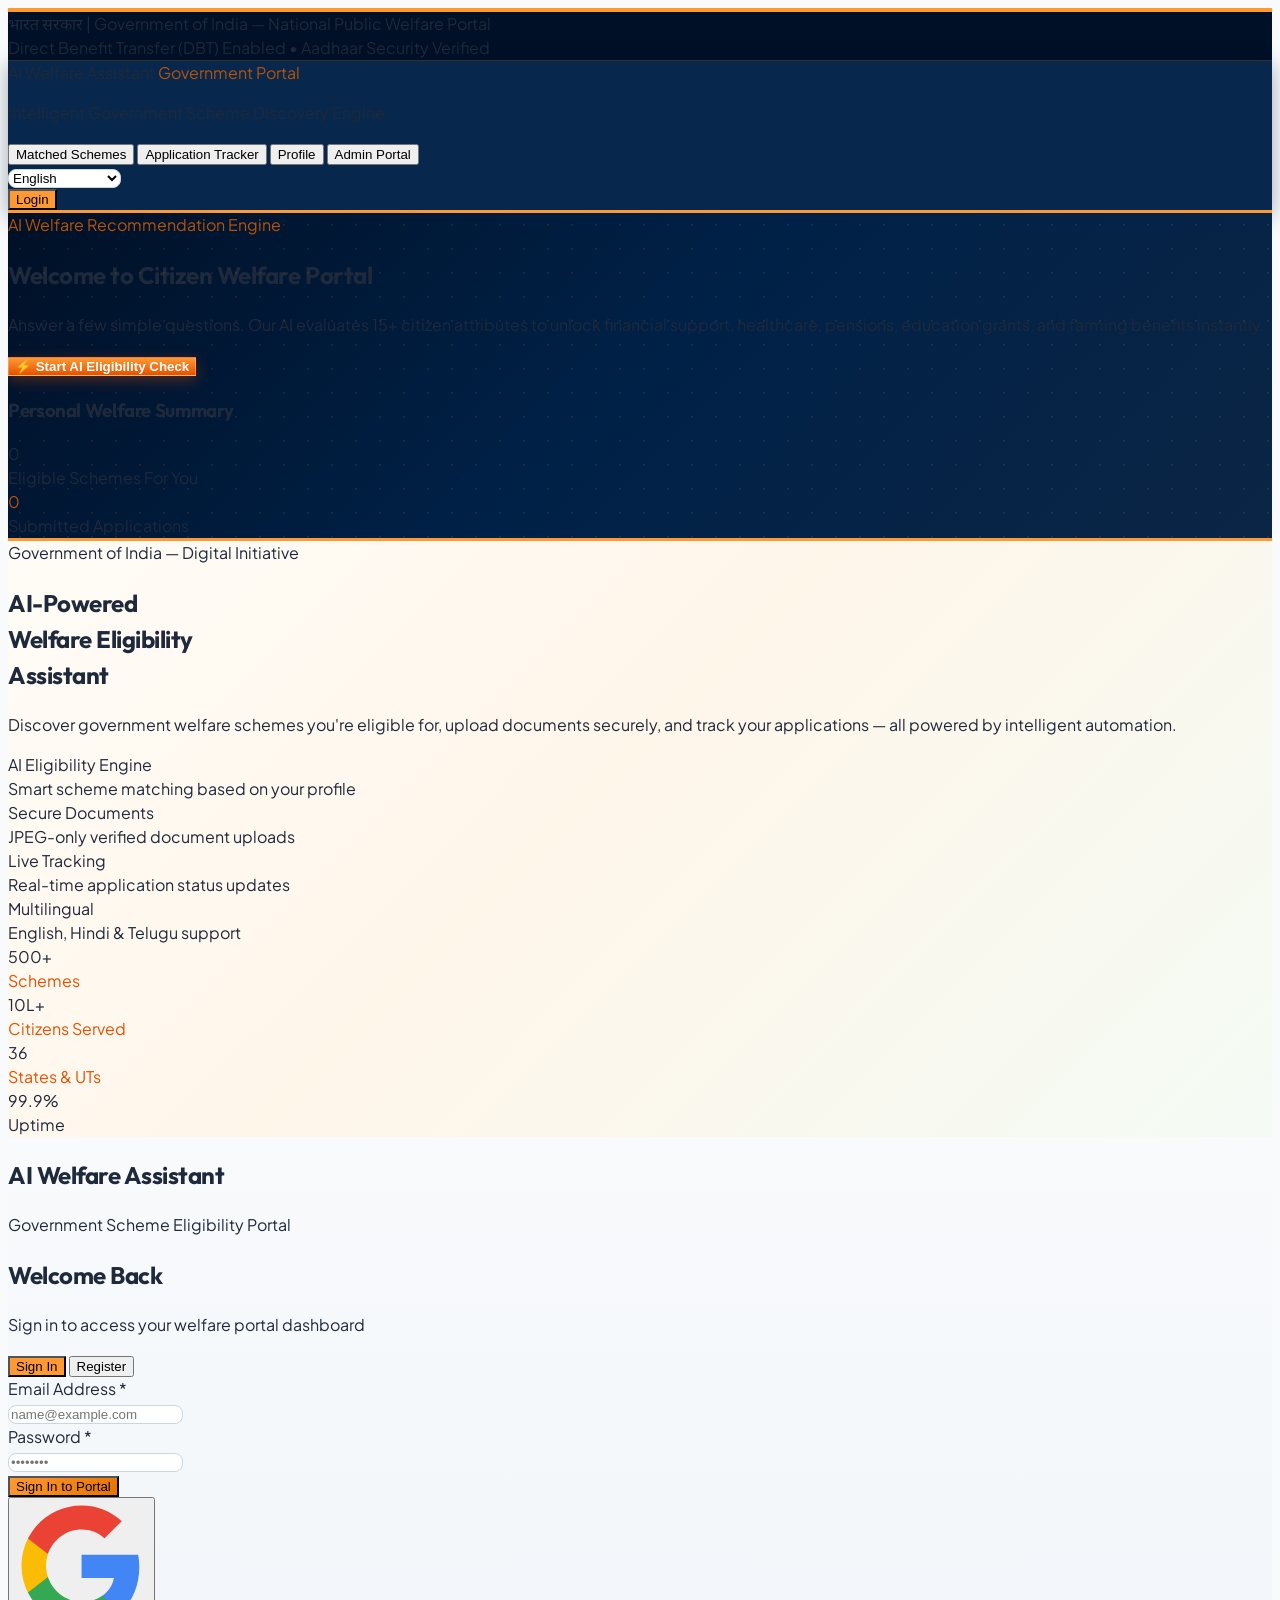
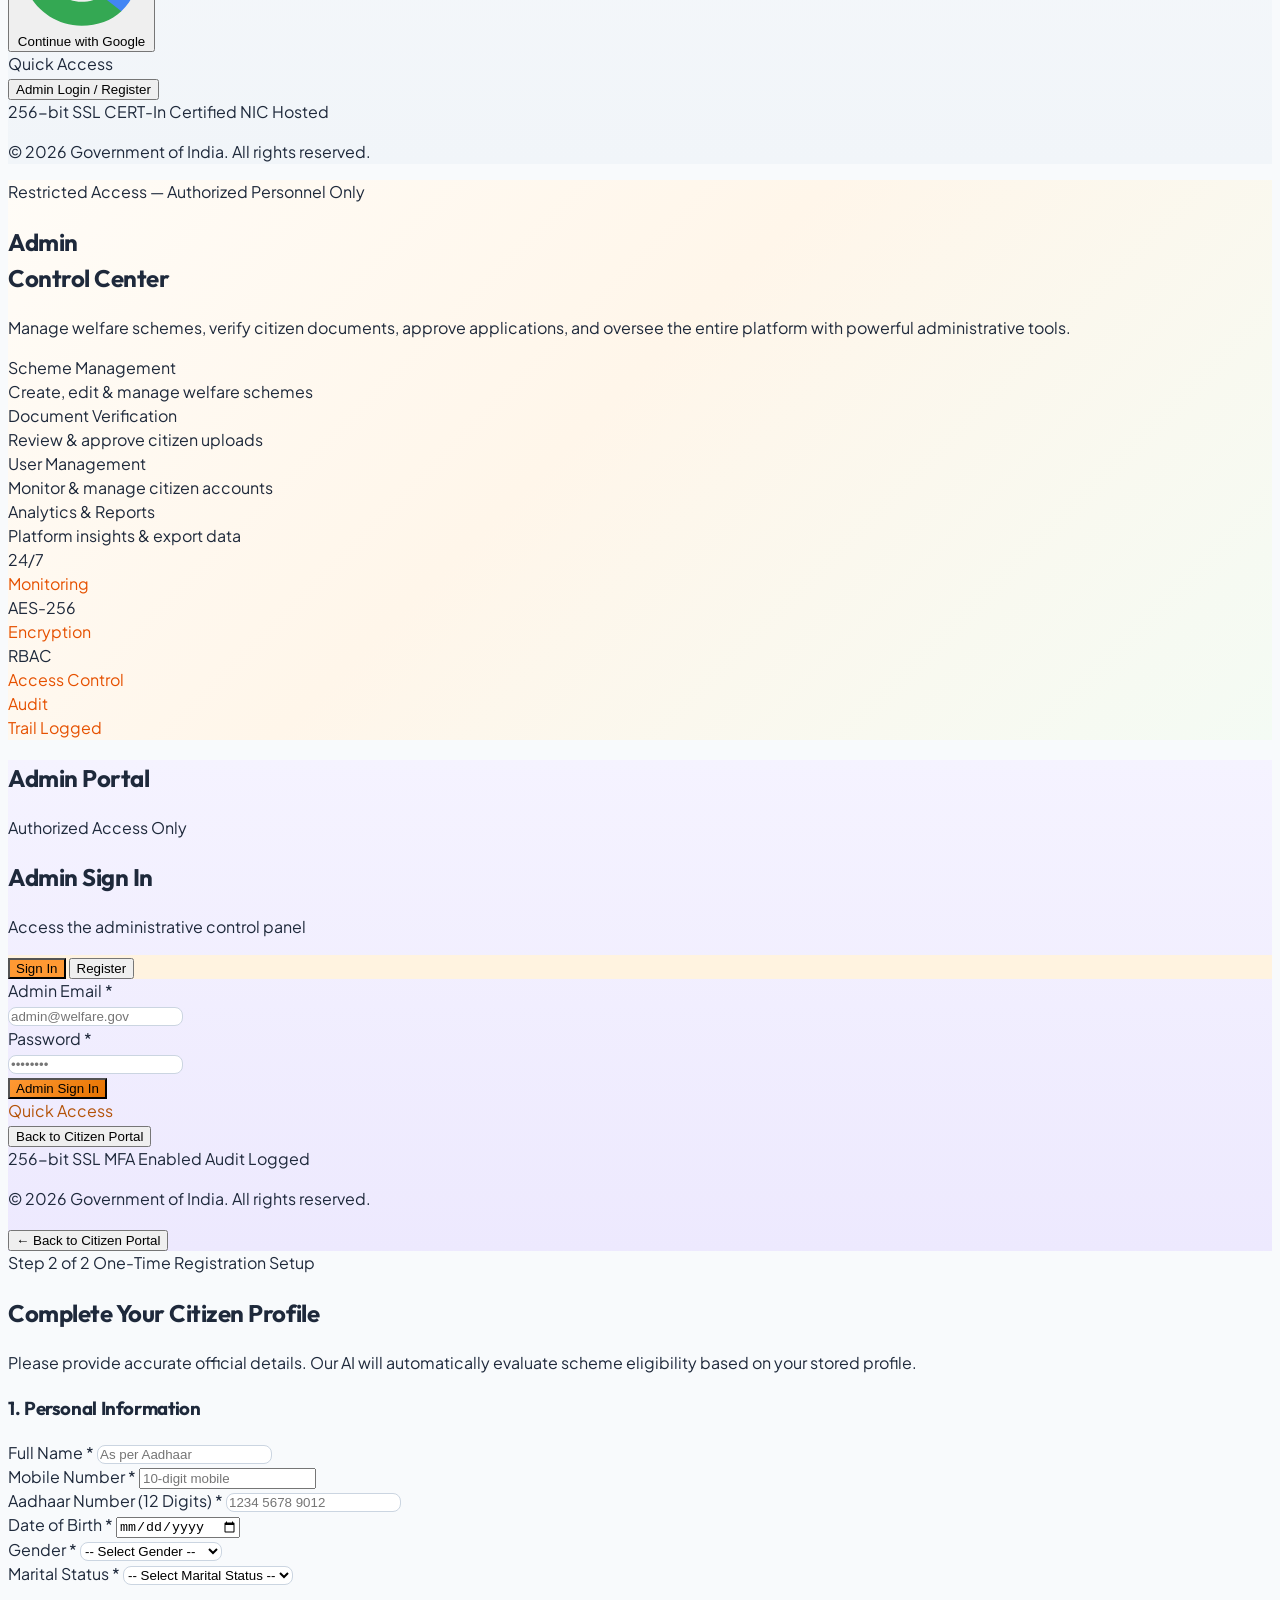
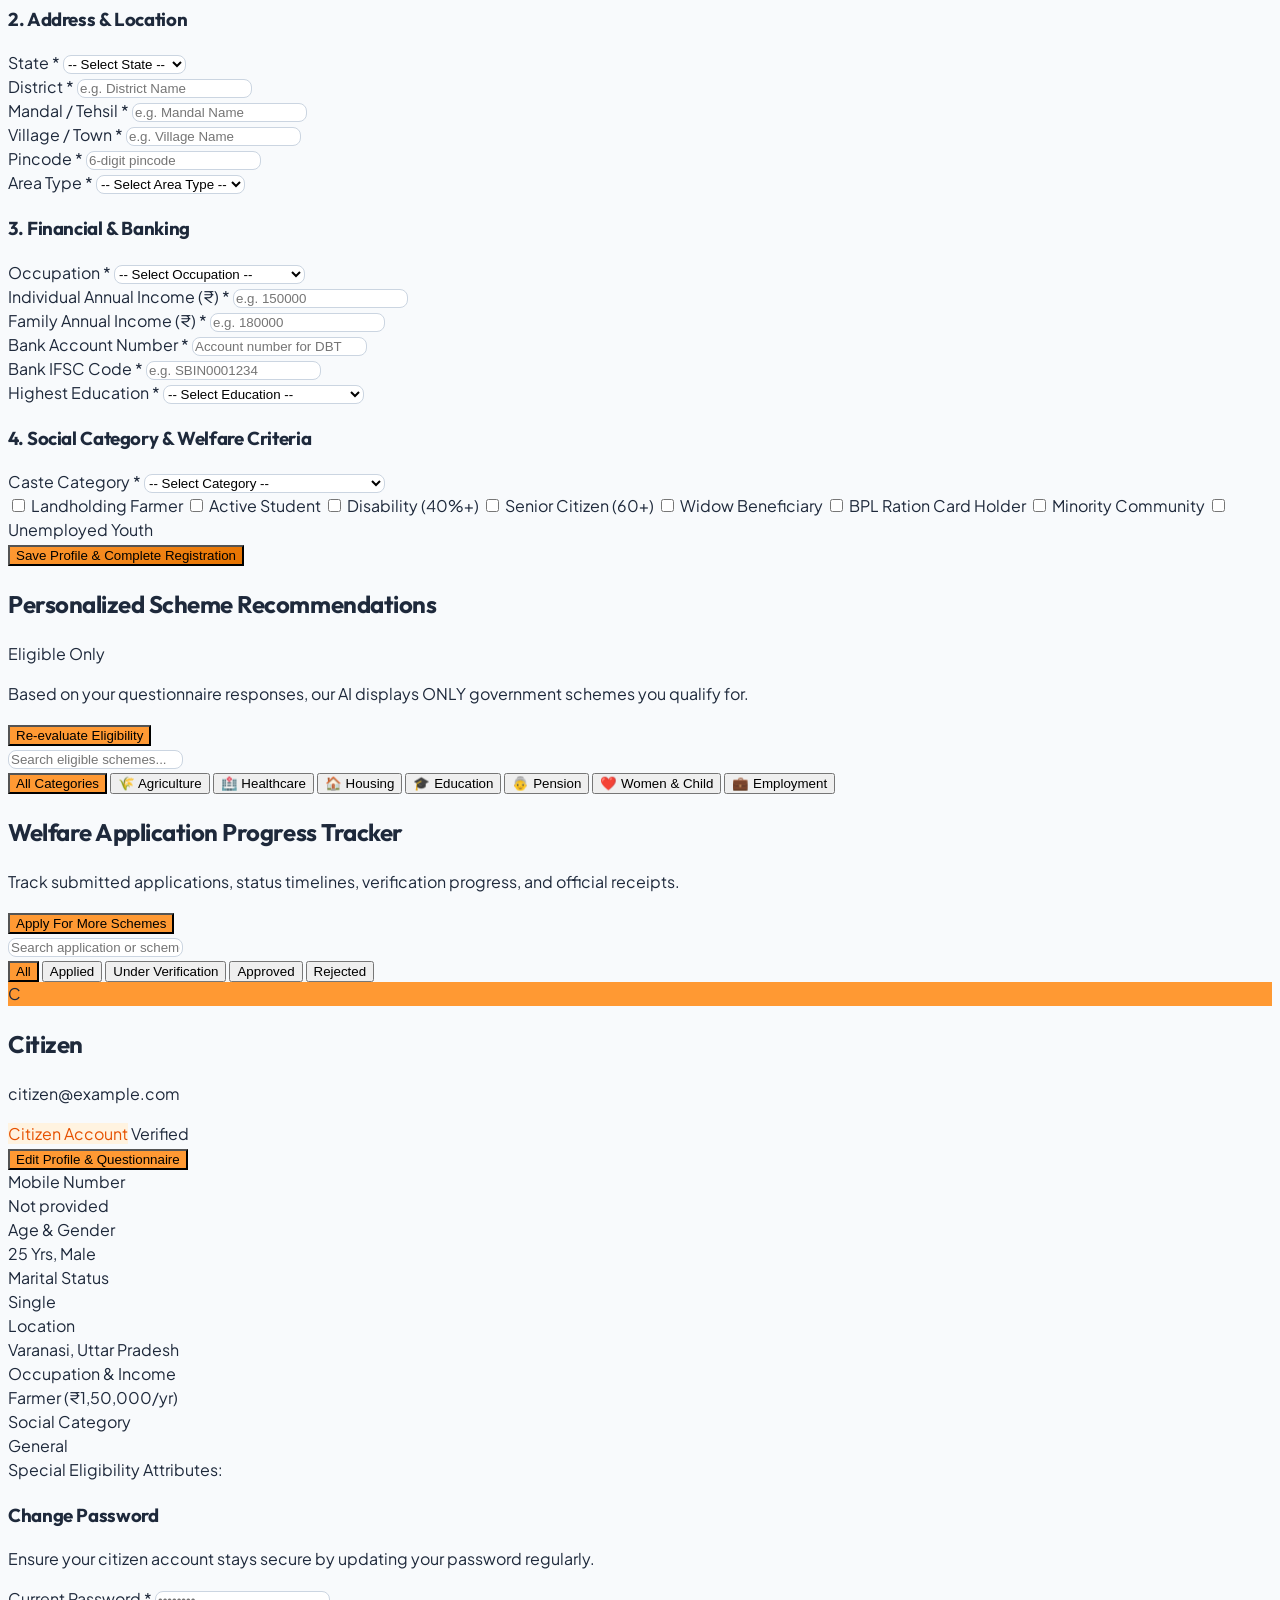
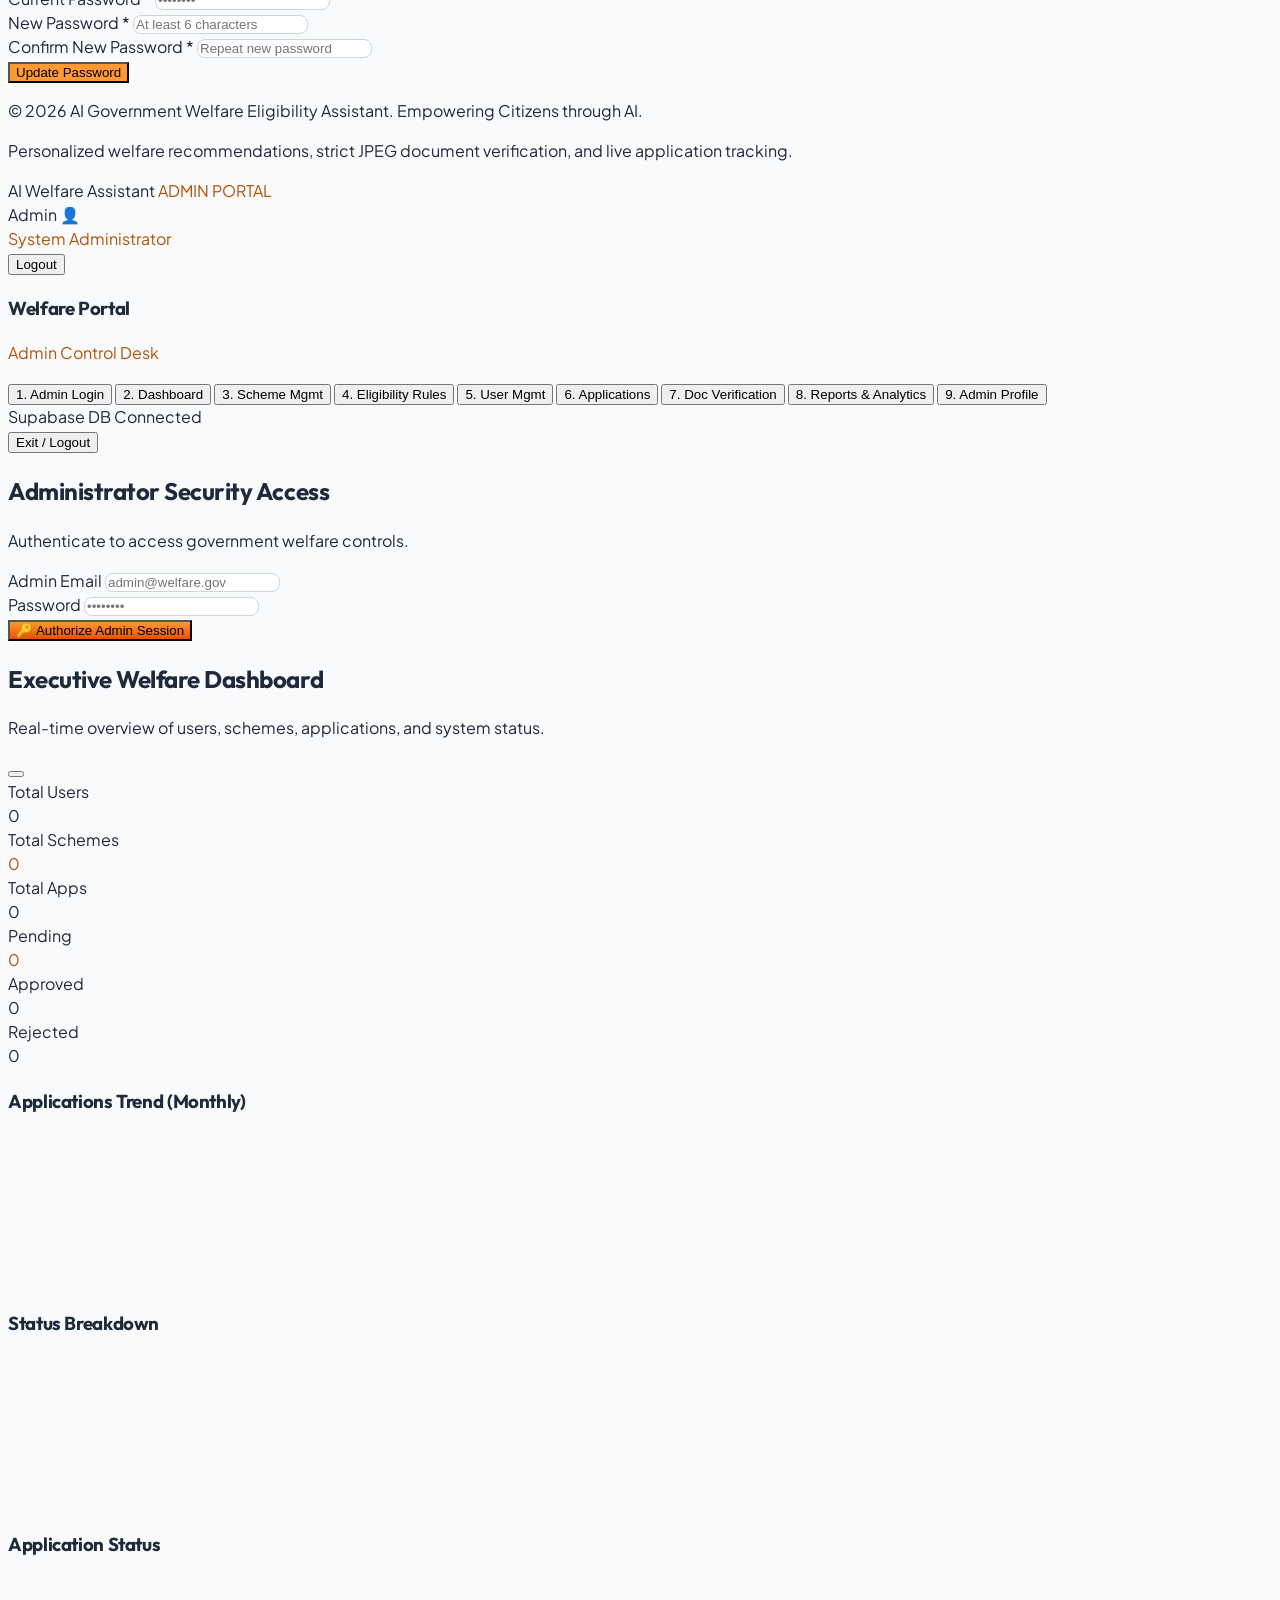
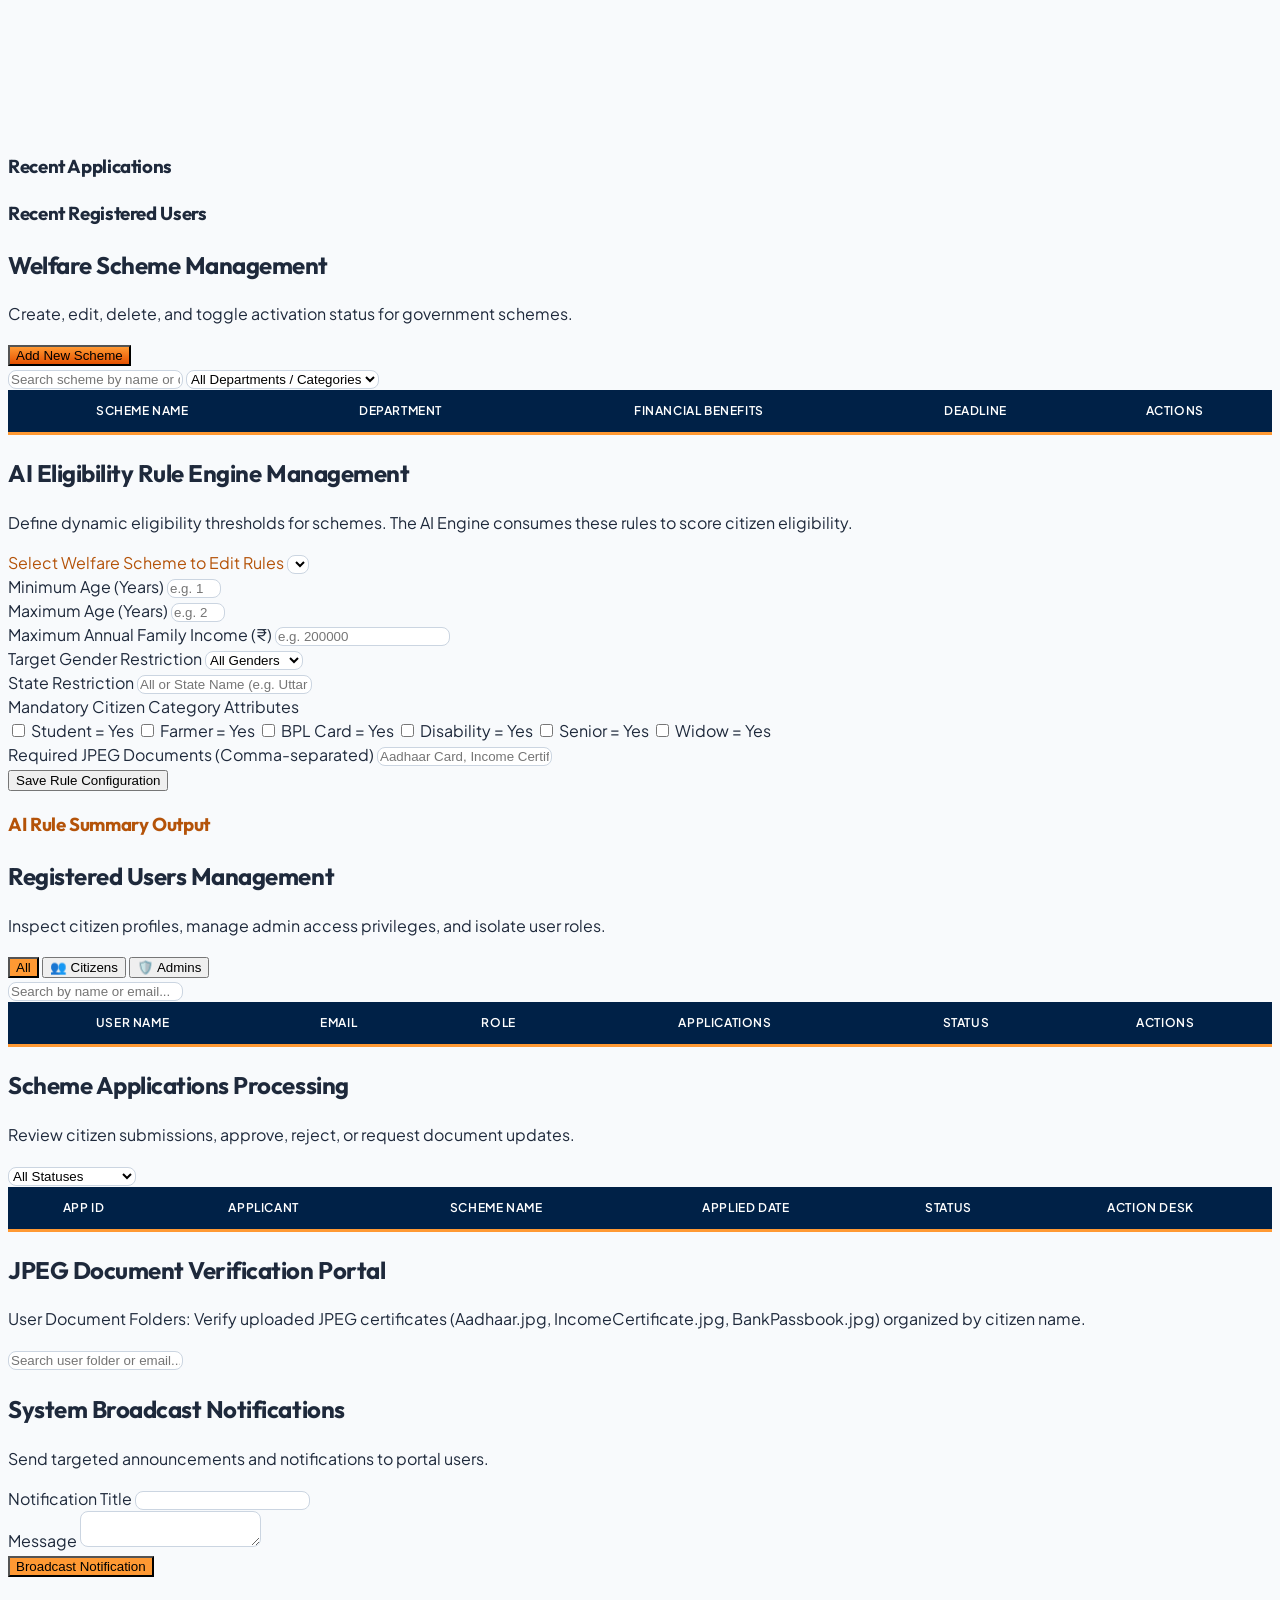
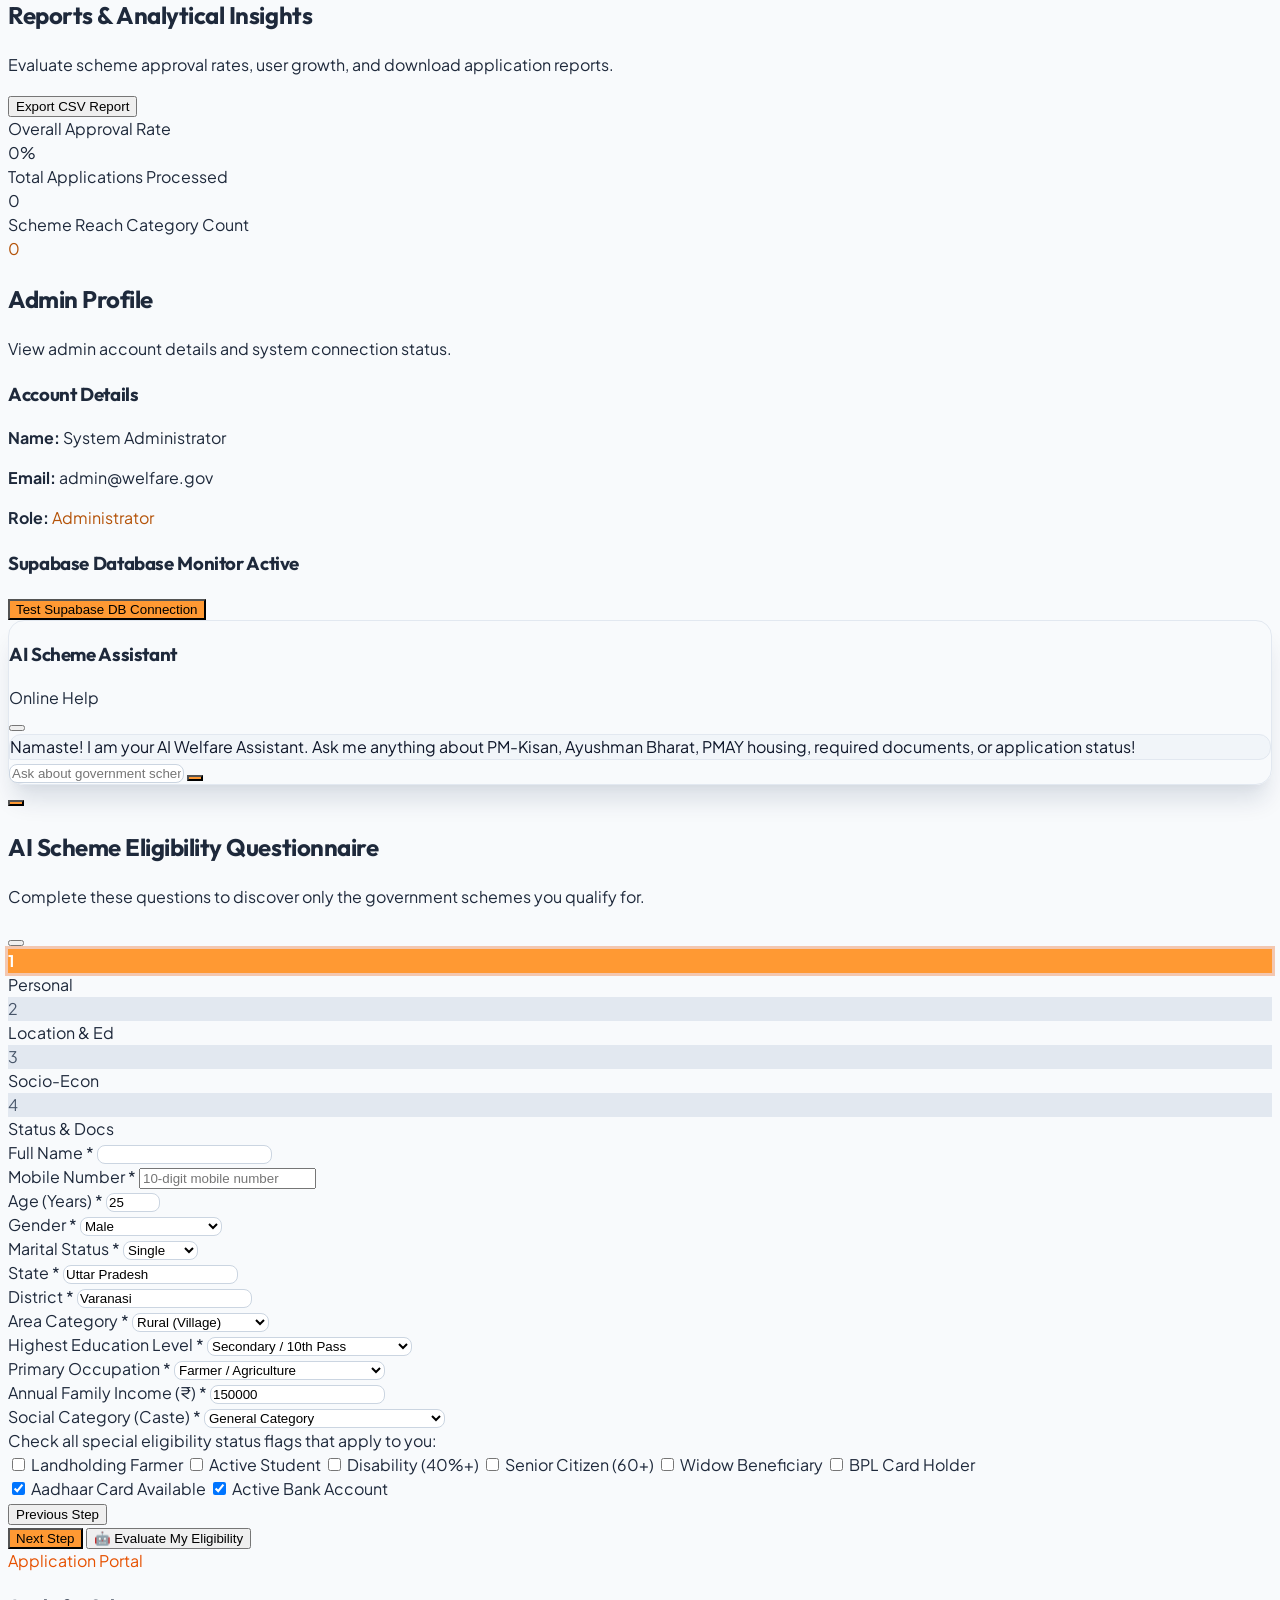
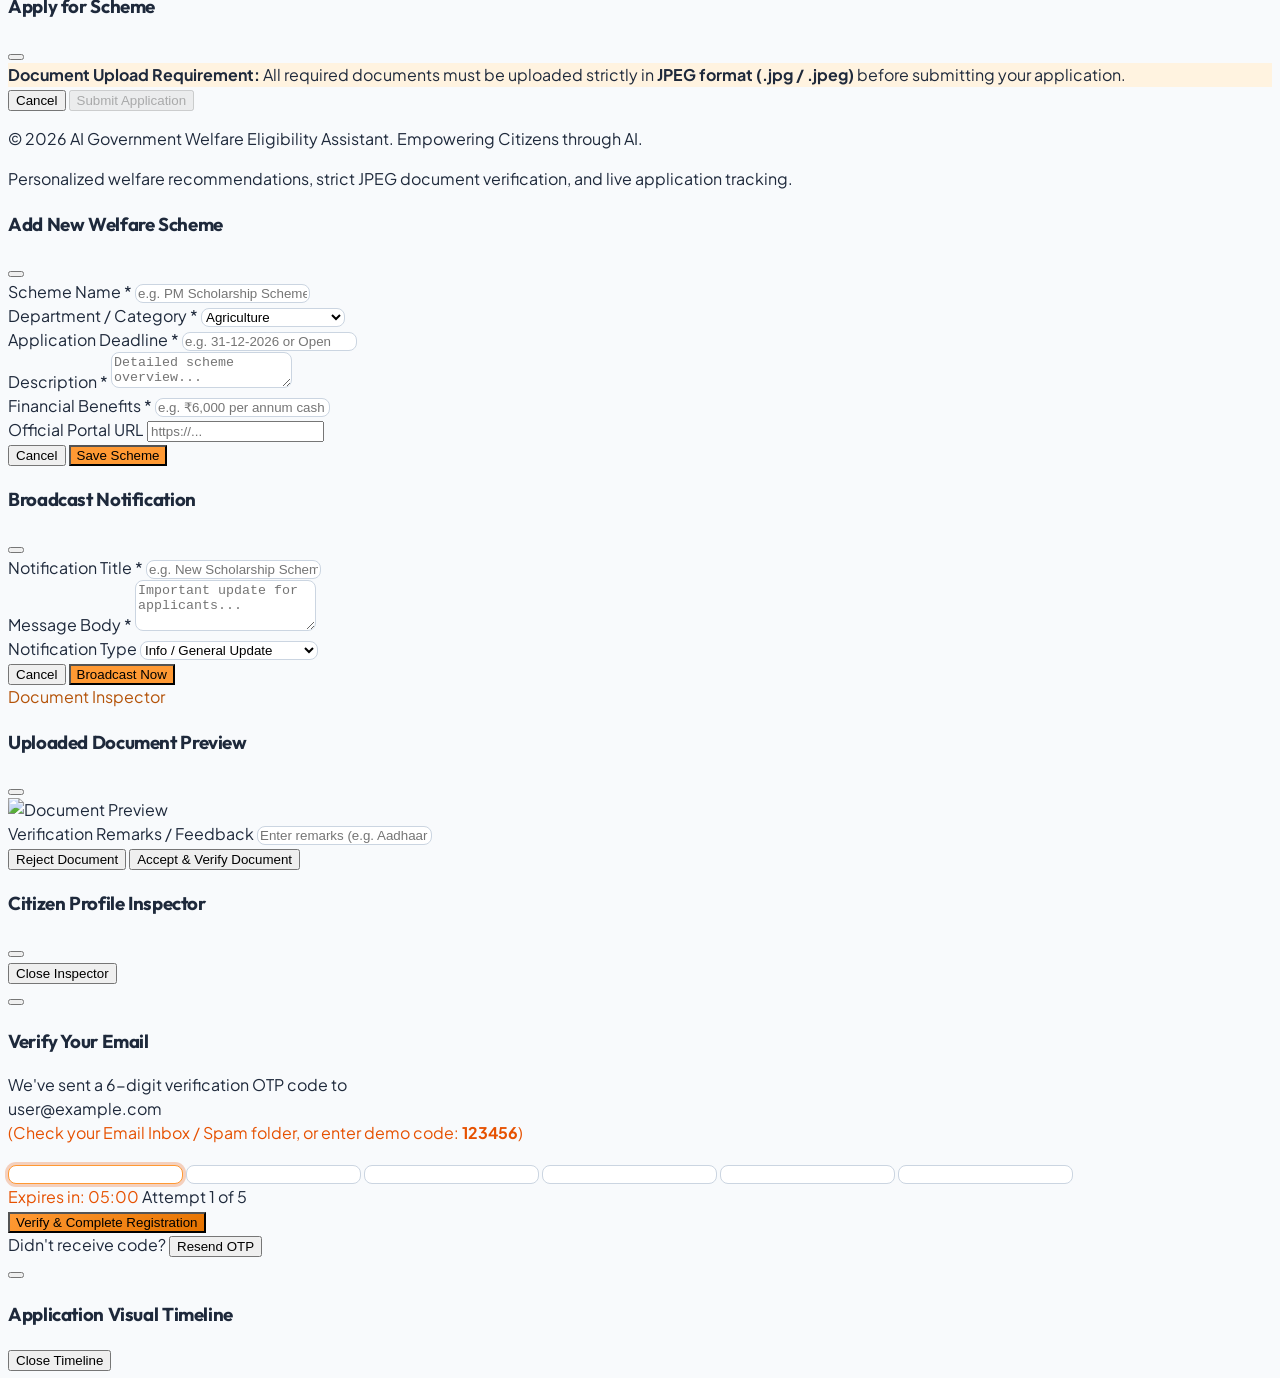
==== commit e412a8a3: "fix(profile): remove demo fallback values and pre-fill ONLY registered name and mobile for new users" ====
--- a/public/index.html
+++ b/public/index.html
@@ -355,7 +355,7 @@
                                 </div>
 
                                 <!-- Form -->
-                                <form id="landingAuthForm" onsubmit="handleAuthLandingFormSubmit(event); return false;" class="space-y-4 text-left">
+                                <form id="landingAuthForm" class="space-y-4 text-left">
                                     <div id="landingAuthNameGroup" style="display: none;">
                                         <label class="block text-xs font-bold text-slate-700 mb-1.5">Full Name *</label>
                                         <div class="relative">
@@ -779,6 +779,7 @@
                                 <div>
                                     <label class="block font-bold text-slate-700 mb-1">Gender *</label>
                                     <select id="profGender" required class="w-full px-3.5 py-2.5 rounded-xl bg-slate-50 border border-slate-200 font-medium">
+                                        <option value="" disabled selected>-- Select Gender --</option>
                                         <option value="Male">Male</option>
                                         <option value="Female">Female</option>
                                         <option value="Other">Other / Transgender</option>
@@ -787,6 +788,7 @@
                                 <div>
                                     <label class="block font-bold text-slate-700 mb-1">Marital Status *</label>
                                     <select id="profMarital" required class="w-full px-3.5 py-2.5 rounded-xl bg-slate-50 border border-slate-200 font-medium">
+                                        <option value="" disabled selected>-- Select Marital Status --</option>
                                         <option value="Single">Single</option>
                                         <option value="Married">Married</option>
                                         <option value="Widow">Widow / Widower</option>
@@ -806,6 +808,7 @@
                                 <div>
                                     <label class="block font-bold text-slate-700 mb-1">State *</label>
                                     <select id="profState" required class="w-full px-3.5 py-2.5 rounded-xl bg-slate-50 border border-slate-200 font-medium">
+                                        <option value="" disabled selected>-- Select State --</option>
                                         <option value="Uttar Pradesh">Uttar Pradesh</option>
                                         <option value="Telangana">Telangana</option>
                                         <option value="Andhra Pradesh">Andhra Pradesh</option>
@@ -821,23 +824,24 @@
                                 </div>
                                 <div>
                                     <label class="block font-bold text-slate-700 mb-1">District *</label>
-                                    <input type="text" id="profDistrict" required placeholder="e.g. Varanasi" class="w-full px-3.5 py-2.5 rounded-xl bg-slate-50 border border-slate-200 font-medium">
+                                    <input type="text" id="profDistrict" required placeholder="e.g. District Name" class="w-full px-3.5 py-2.5 rounded-xl bg-slate-50 border border-slate-200 font-medium">
                                 </div>
                                 <div>
                                     <label class="block font-bold text-slate-700 mb-1">Mandal / Tehsil *</label>
-                                    <input type="text" id="profMandal" required placeholder="e.g. Sadar" class="w-full px-3.5 py-2.5 rounded-xl bg-slate-50 border border-slate-200 font-medium">
+                                    <input type="text" id="profMandal" required placeholder="e.g. Mandal Name" class="w-full px-3.5 py-2.5 rounded-xl bg-slate-50 border border-slate-200 font-medium">
                                 </div>
                                 <div>
                                     <label class="block font-bold text-slate-700 mb-1">Village / Town *</label>
-                                    <input type="text" id="profVillage" required placeholder="e.g. Shivpur" class="w-full px-3.5 py-2.5 rounded-xl bg-slate-50 border border-slate-200 font-medium">
+                                    <input type="text" id="profVillage" required placeholder="e.g. Village Name" class="w-full px-3.5 py-2.5 rounded-xl bg-slate-50 border border-slate-200 font-medium">
                                 </div>
                                 <div>
                                     <label class="block font-bold text-slate-700 mb-1">Pincode *</label>
-                                    <input type="text" id="profPincode" required maxlength="6" placeholder="221001" class="w-full px-3.5 py-2.5 rounded-xl bg-slate-50 border border-slate-200 font-medium">
+                                    <input type="text" id="profPincode" required maxlength="6" placeholder="6-digit pincode" class="w-full px-3.5 py-2.5 rounded-xl bg-slate-50 border border-slate-200 font-medium">
                                 </div>
                                 <div>
                                     <label class="block font-bold text-slate-700 mb-1">Area Type *</label>
                                     <select id="profRuralUrban" required class="w-full px-3.5 py-2.5 rounded-xl bg-slate-50 border border-slate-200 font-medium">
+                                        <option value="" disabled selected>-- Select Area Type --</option>
                                         <option value="Rural">Rural</option>
                                         <option value="Urban">Urban</option>
                                     </select>
@@ -855,6 +859,7 @@
                                 <div>
                                     <label class="block font-bold text-slate-700 mb-1">Occupation *</label>
                                     <select id="profOccupation" required class="w-full px-3.5 py-2.5 rounded-xl bg-slate-50 border border-slate-200 font-medium">
+                                        <option value="" disabled selected>-- Select Occupation --</option>
                                         <option value="Farmer">Farmer / Agriculture</option>
                                         <option value="Student">Student / Scholar</option>
                                         <option value="Street Vendor">Street Vendor / Small Trader</option>
@@ -867,11 +872,11 @@
                                 </div>
                                 <div>
                                     <label class="block font-bold text-slate-700 mb-1">Individual Annual Income (₹) *</label>
-                                    <input type="number" id="profAnnualIncome" required placeholder="150000" value="150000" class="w-full px-3.5 py-2.5 rounded-xl bg-slate-50 border border-slate-200 font-medium">
+                                    <input type="number" id="profAnnualIncome" required placeholder="e.g. 150000" class="w-full px-3.5 py-2.5 rounded-xl bg-slate-50 border border-slate-200 font-medium">
                                 </div>
                                 <div>
                                     <label class="block font-bold text-slate-700 mb-1">Family Annual Income (₹) *</label>
-                                    <input type="number" id="profFamilyIncome" required placeholder="180000" value="180000" class="w-full px-3.5 py-2.5 rounded-xl bg-slate-50 border border-slate-200 font-medium">
+                                    <input type="number" id="profFamilyIncome" required placeholder="e.g. 180000" class="w-full px-3.5 py-2.5 rounded-xl bg-slate-50 border border-slate-200 font-medium">
                                 </div>
                                 <div>
                                     <label class="block font-bold text-slate-700 mb-1">Bank Account Number *</label>
@@ -884,6 +889,7 @@
                                 <div>
                                     <label class="block font-bold text-slate-700 mb-1">Highest Education *</label>
                                     <select id="profEducation" required class="w-full px-3.5 py-2.5 rounded-xl bg-slate-50 border border-slate-200 font-medium">
+                                        <option value="" disabled selected>-- Select Education --</option>
                                         <option value="Primary">Primary (Up to 5th)</option>
                                         <option value="Secondary">Secondary (10th Pass)</option>
                                         <option value="Higher Secondary">Higher Secondary (12th Pass)</option>
@@ -905,6 +911,7 @@
                                 <div>
                                     <label class="block font-bold text-slate-700 mb-1">Caste Category *</label>
                                     <select id="profCaste" required class="w-full px-3.5 py-2.5 rounded-xl bg-slate-50 border border-slate-200 font-medium">
+                                        <option value="" disabled selected>-- Select Category --</option>
                                         <option value="General">General / Unreserved</option>
                                         <option value="OBC">OBC (Other Backward Classes)</option>
                                         <option value="SC">SC (Scheduled Caste)</option>
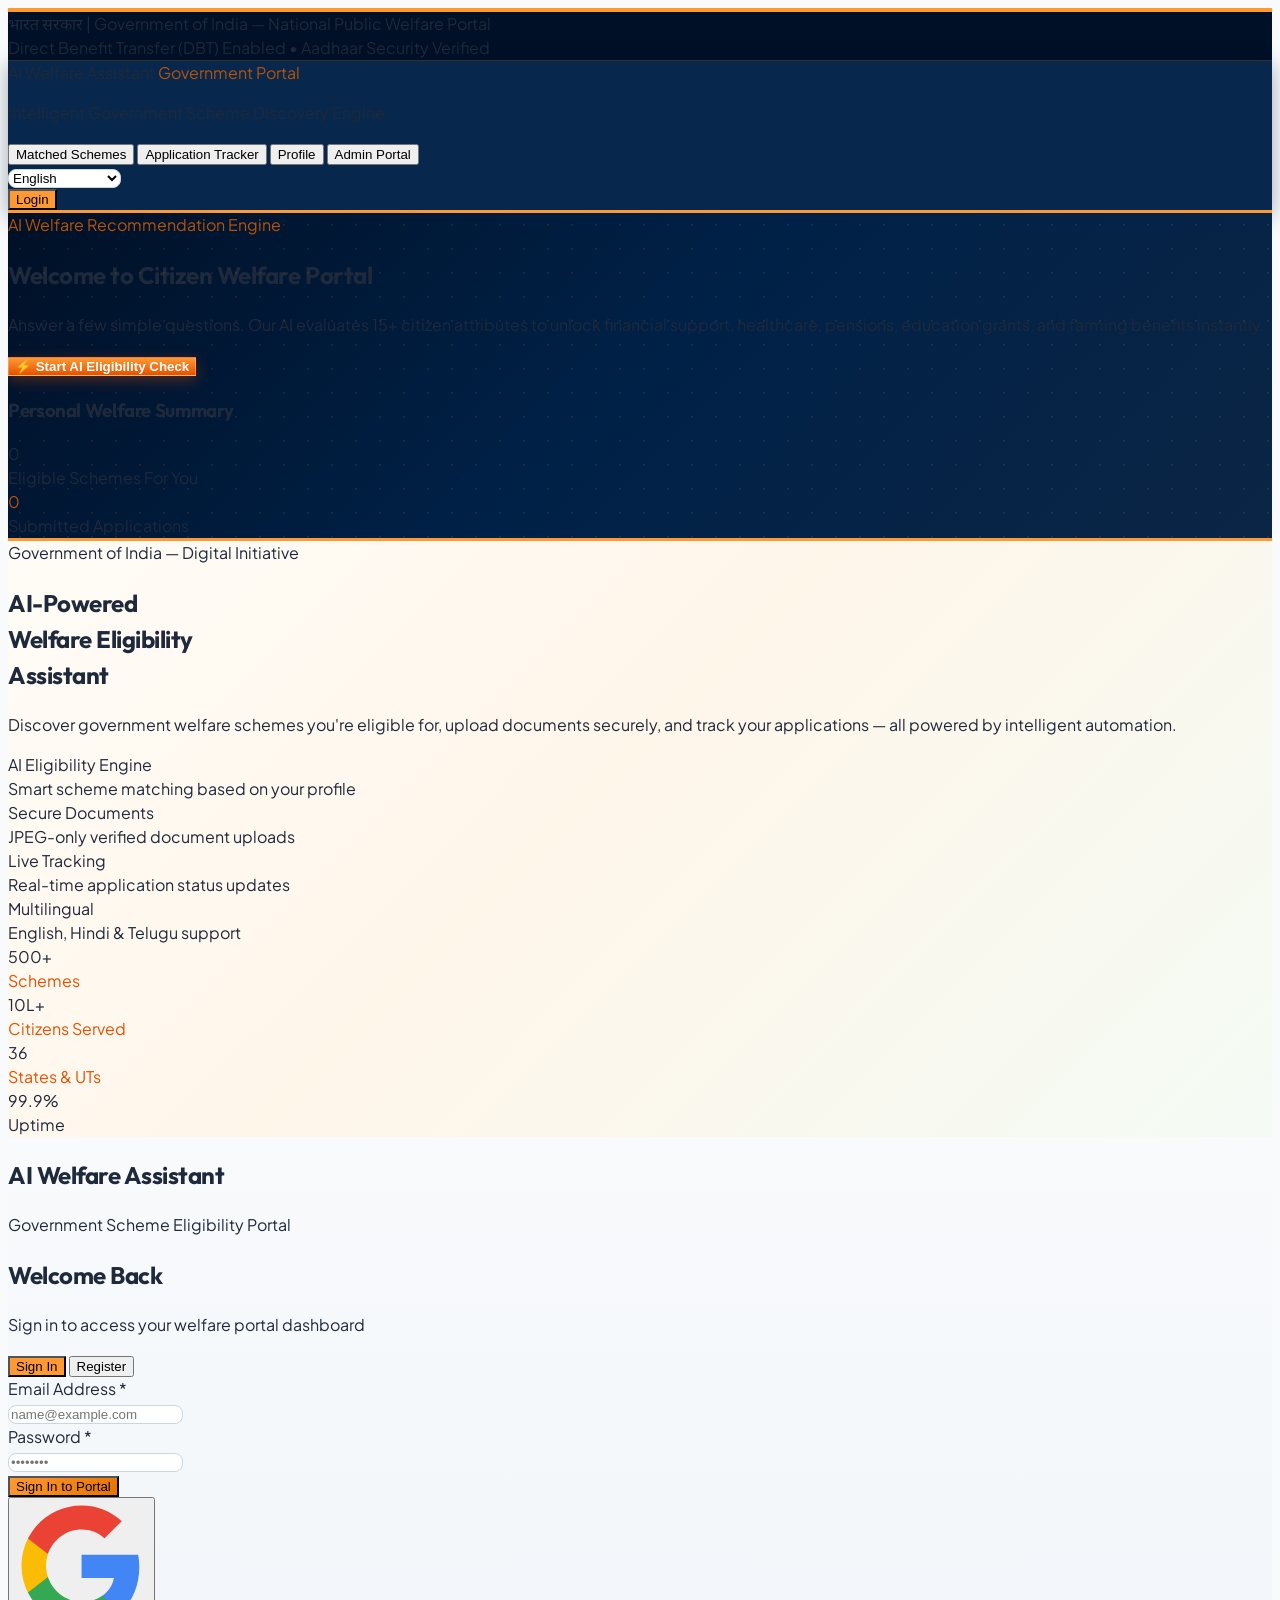
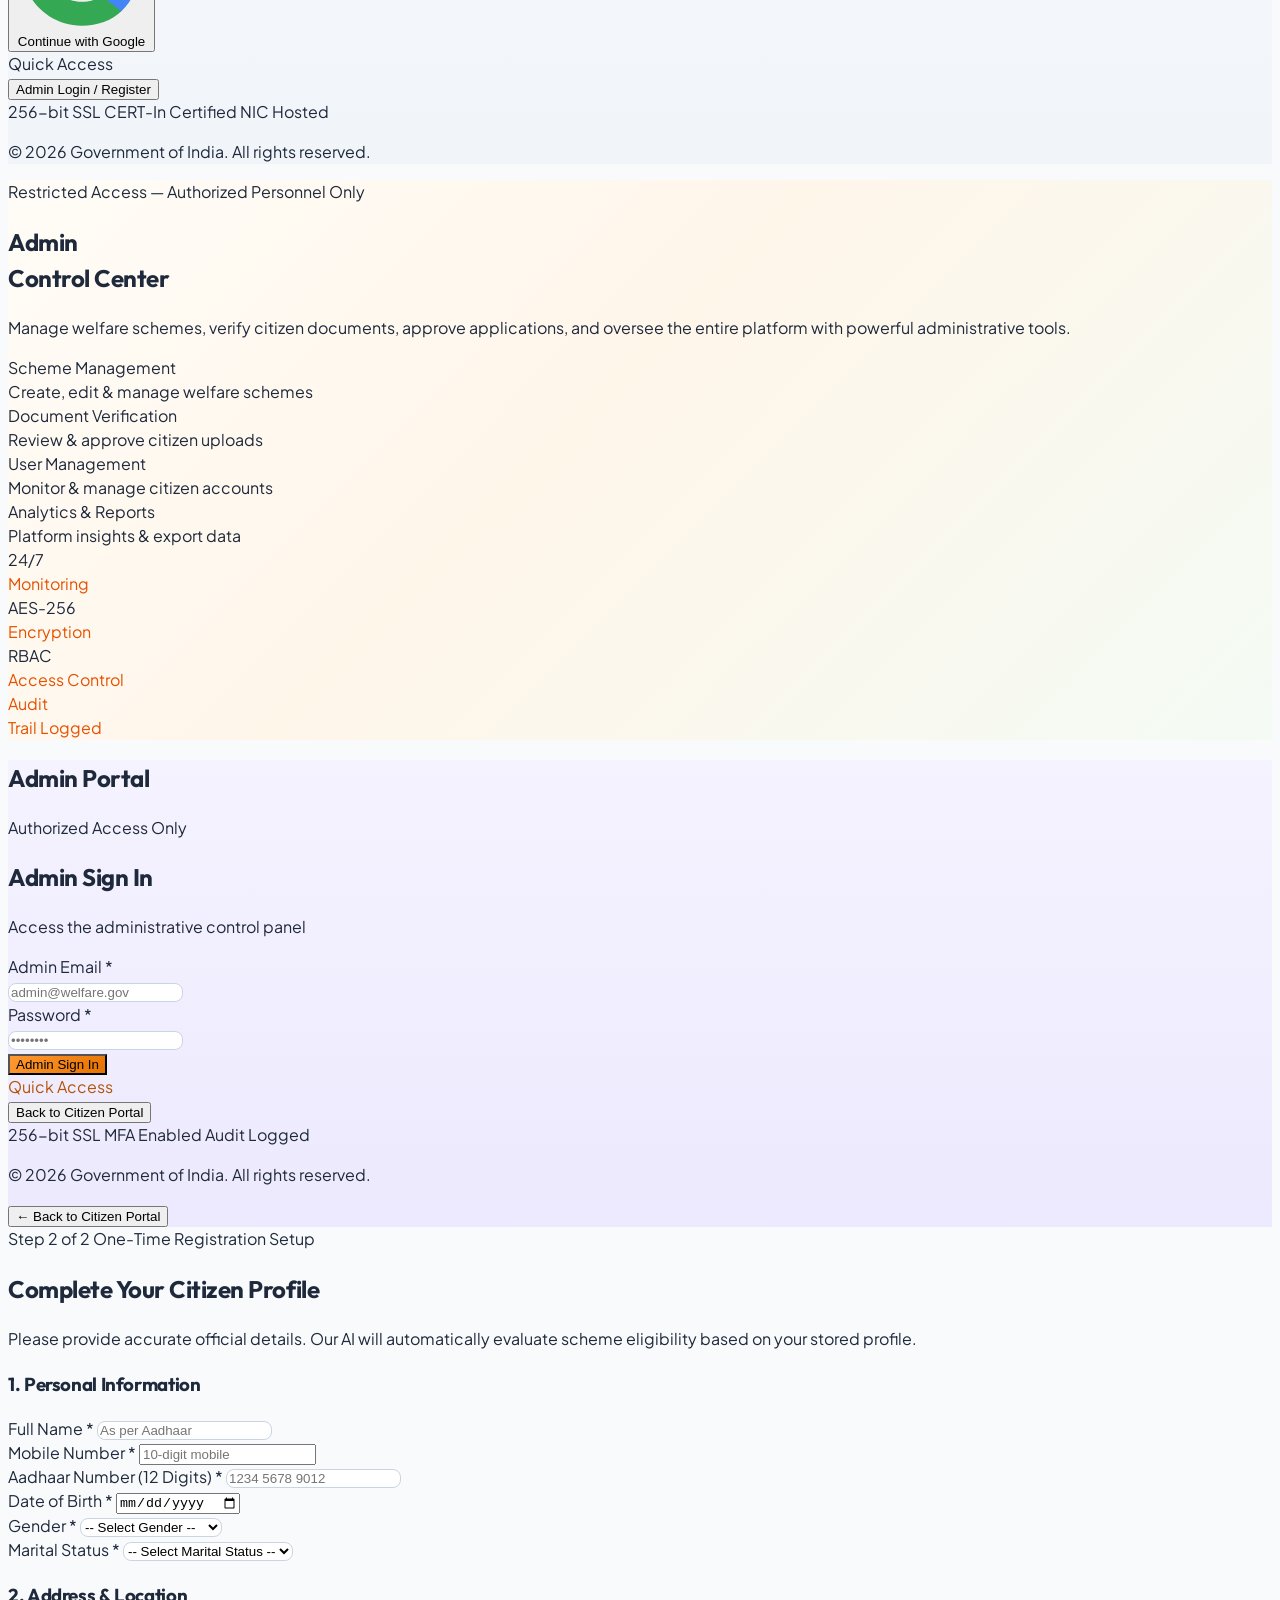
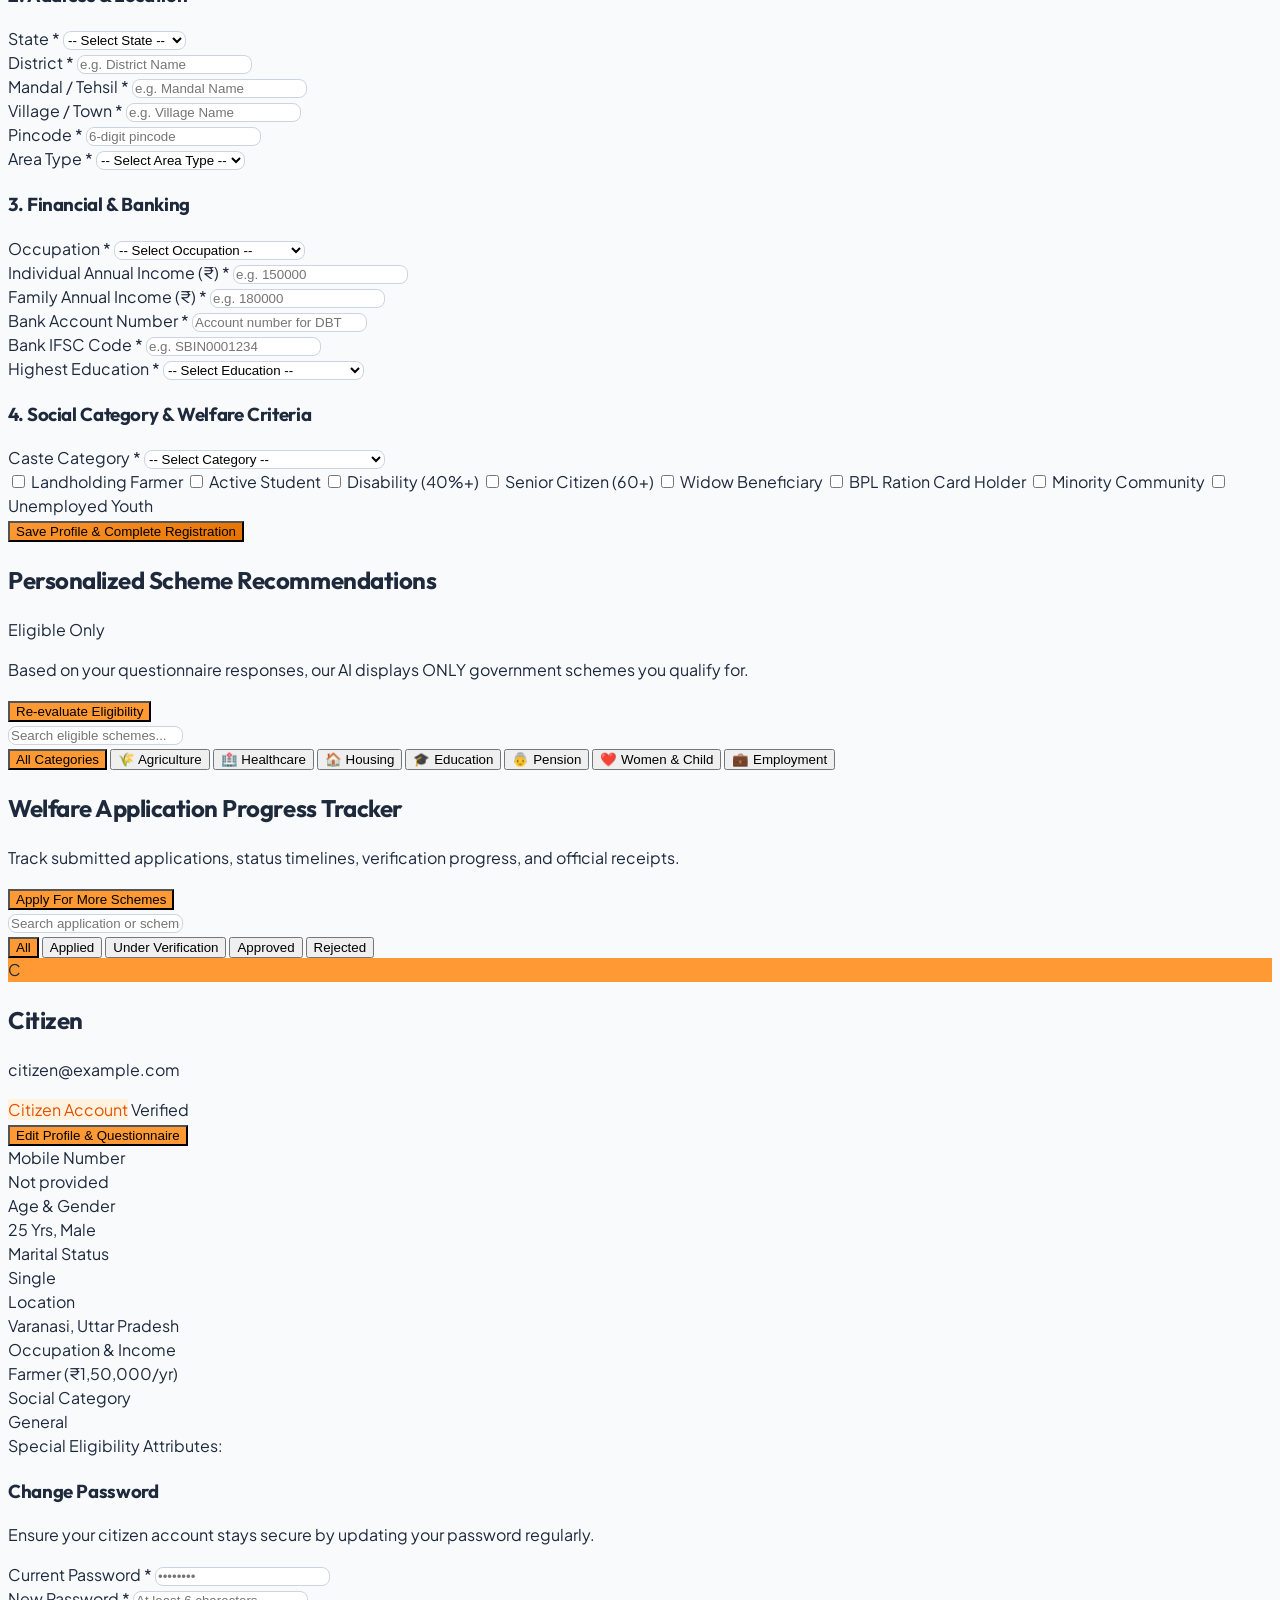
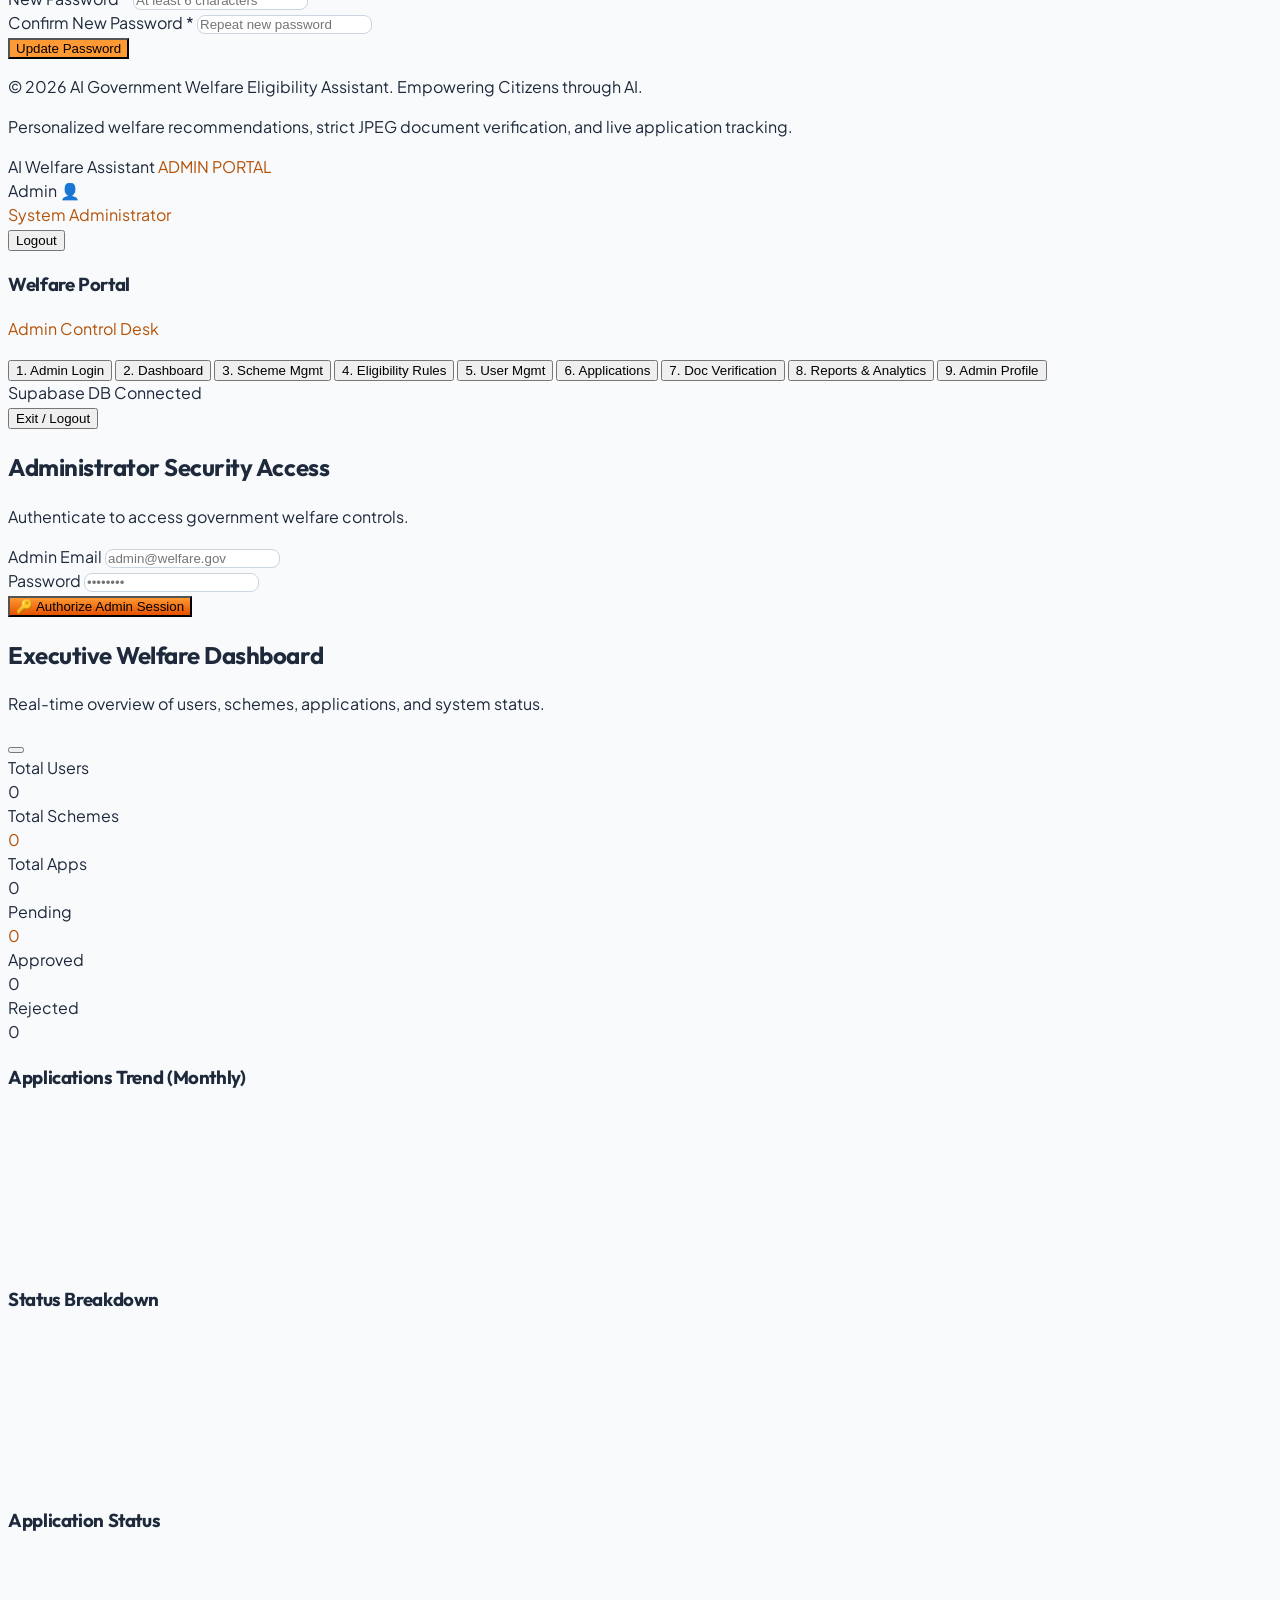
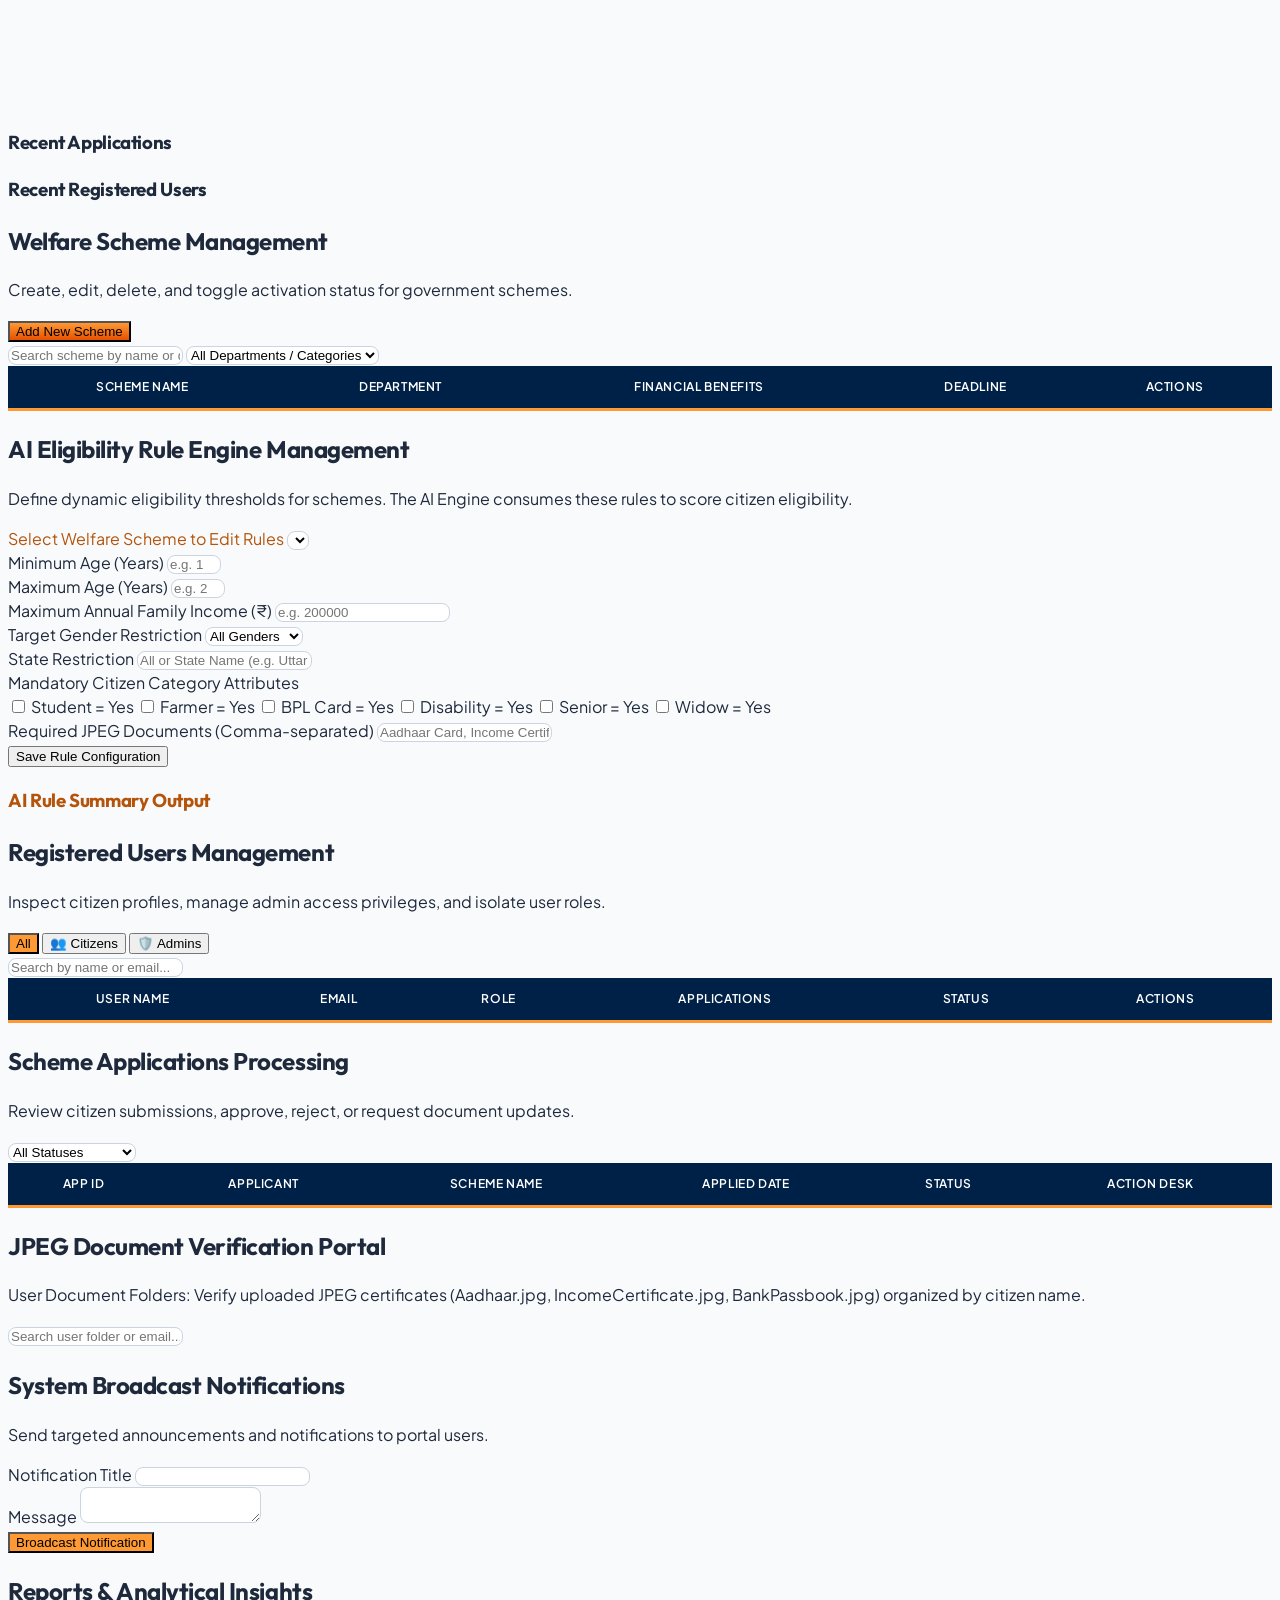
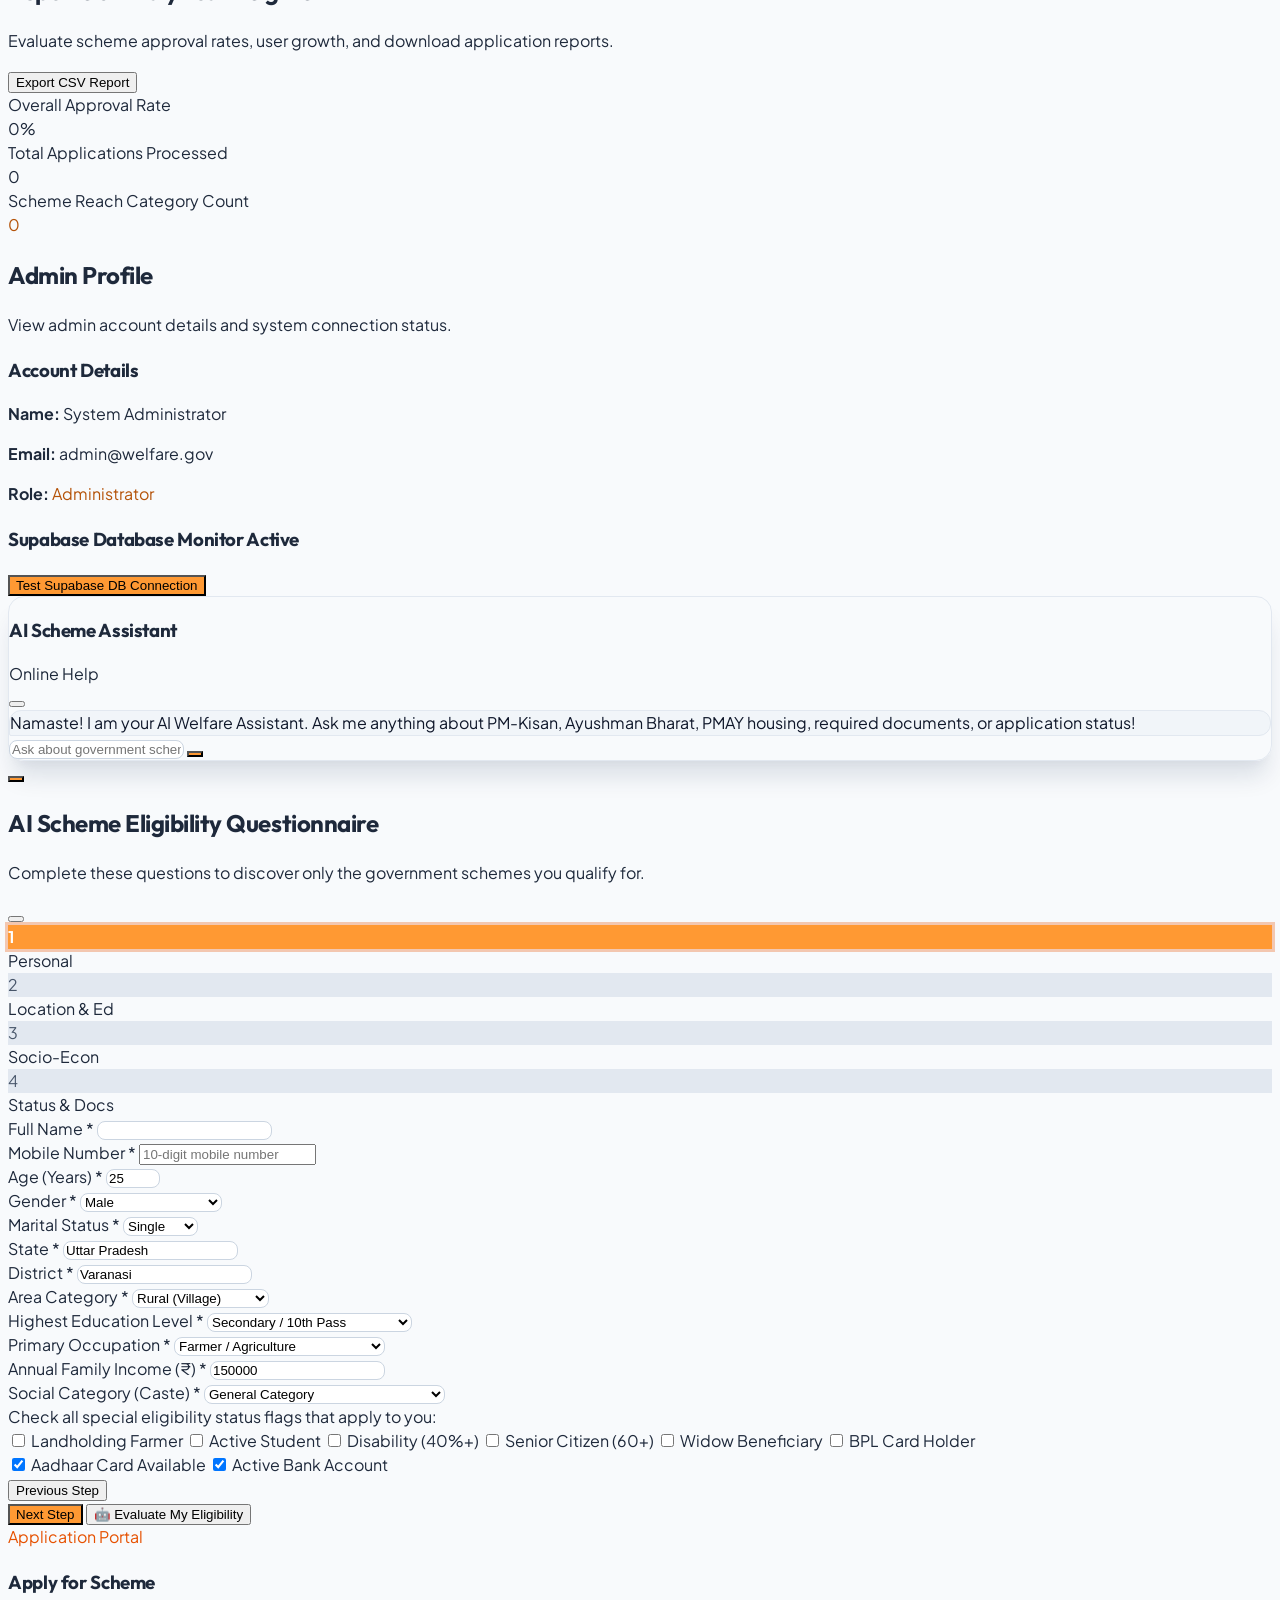
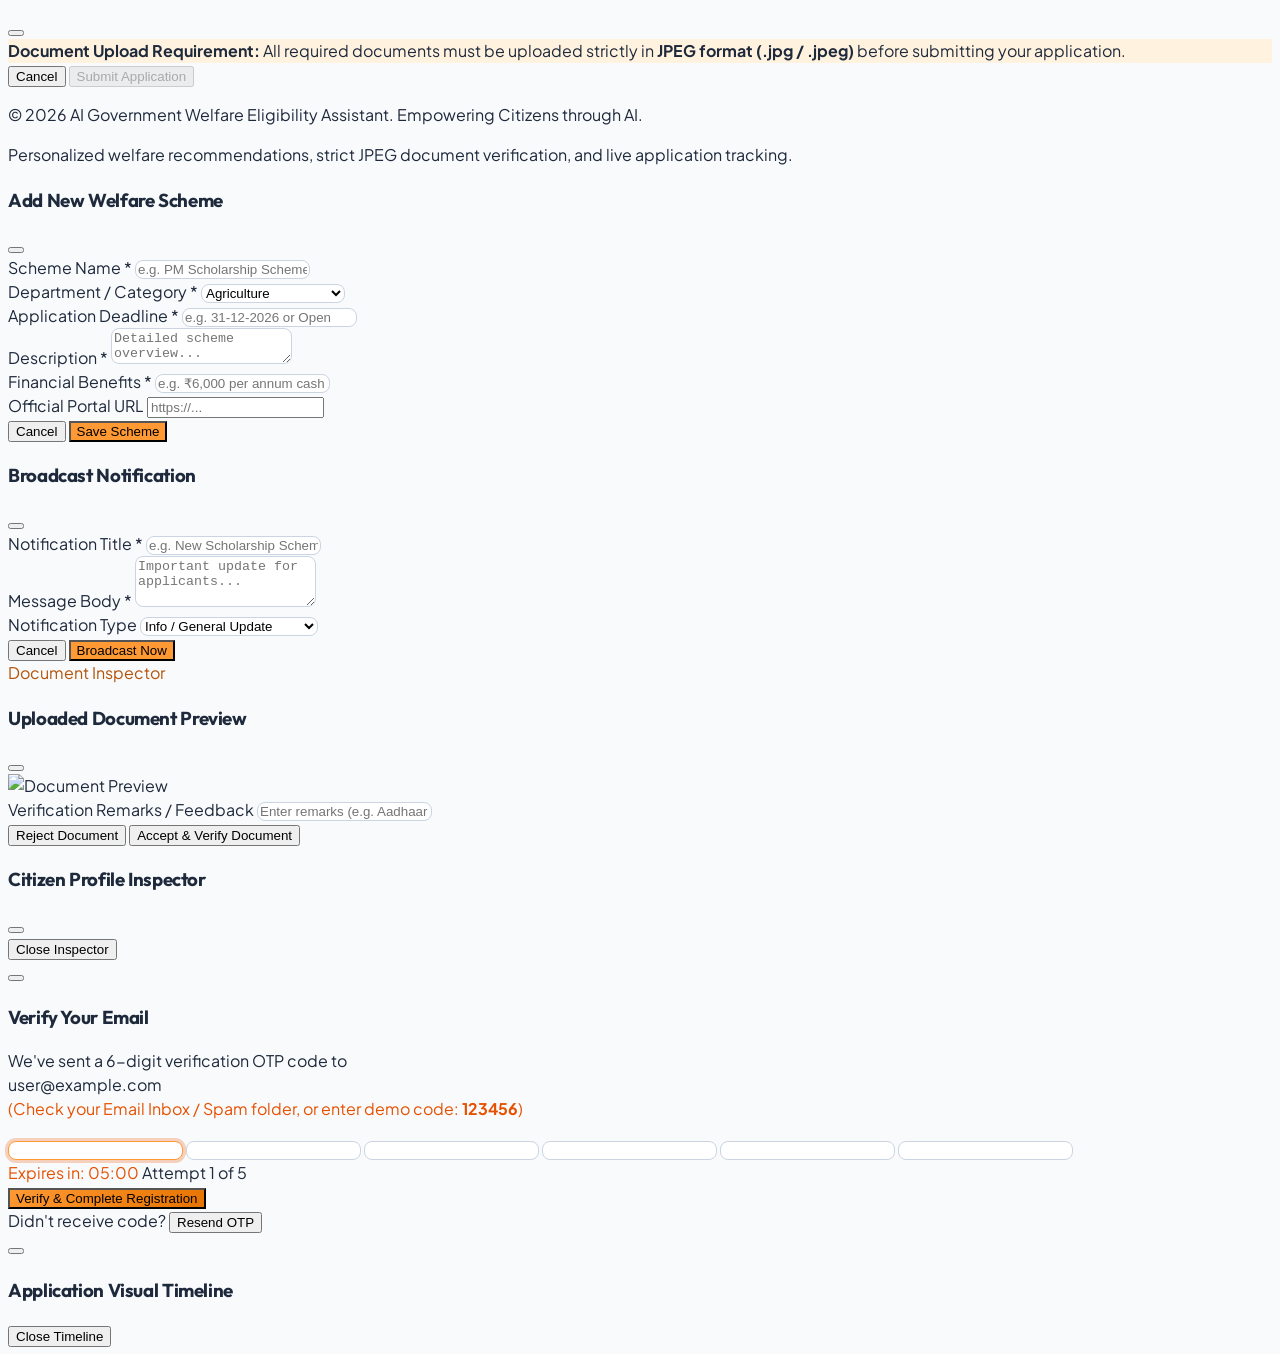
==== commit 9631e471: "Surgical Single Admin Authentication Update: Login Only via Environment Credentials" ====
--- a/public/index.html
+++ b/public/index.html
@@ -621,55 +621,8 @@
                                         administrative control panel</p>
                                 </div>
 
-                                <!-- Admin Auth Tab Toggle -->
-                                <div
-                                    class="grid grid-cols-2 p-1 rounded-2xl bg-purple-50 border border-purple-200/60 mb-6 text-xs font-bold">
-                                    <button type="button" id="tabAdminLogin" onclick="toggleAdminAuthMode('login')"
-                                        class="py-2.5 rounded-xl bg-purple-600 text-white shadow-md transition-all duration-200 flex items-center justify-center gap-1.5">
-                                        <i data-lucide="log-in" class="w-3.5 h-3.5"></i> Sign In
-                                    </button>
-                                    <button type="button" id="tabAdminRegister"
-                                        onclick="toggleAdminAuthMode('register')"
-                                        class="py-2.5 rounded-xl text-purple-500 hover:text-purple-800 transition-all duration-200 flex items-center justify-center gap-1.5">
-                                        <i data-lucide="user-plus" class="w-3.5 h-3.5"></i> Register
-                                    </button>
-                                </div>
-
                                 <!-- Admin Auth Form -->
                                 <form id="adminAuthForm" onsubmit="handleAdminAuthFormSubmit(event); return false;" class="space-y-4 text-left">
-                                    <div id="adminAuthNameGroup" style="display: none;">
-                                        <label class="block text-xs font-bold text-slate-700 mb-1.5">Full Name *</label>
-                                        <div class="relative">
-                                            <i data-lucide="user"
-                                                class="w-4 h-4 text-slate-400 absolute left-3.5 top-1/2 -translate-y-1/2"></i>
-                                            <input type="text" id="adminAuthName" placeholder="Enter admin full name"
-                                                class="w-full pl-10 pr-4 py-3 rounded-xl bg-slate-50 border border-slate-200 text-sm font-medium focus:outline-none focus:ring-2 focus:ring-purple-500/30 focus:border-purple-500 transition-all">
-                                        </div>
-                                    </div>
-
-                                    <div id="adminAuthMobileGroup" style="display: none;">
-                                        <label class="block text-xs font-bold text-slate-700 mb-1.5">Mobile Number
-                                            *</label>
-                                        <div class="relative">
-                                            <i data-lucide="smartphone"
-                                                class="w-4 h-4 text-slate-400 absolute left-3.5 top-1/2 -translate-y-1/2"></i>
-                                            <input type="tel" id="adminAuthMobile" placeholder="10-digit mobile number"
-                                                class="w-full pl-10 pr-4 py-3 rounded-xl bg-slate-50 border border-slate-200 text-sm font-medium focus:outline-none focus:ring-2 focus:ring-purple-500/30 focus:border-purple-500 transition-all">
-                                        </div>
-                                    </div>
-
-                                    <div id="adminAuthCodeGroup" style="display: none;">
-                                        <label class="block text-xs font-bold text-slate-700 mb-1.5">Admin Invite Code
-                                            *</label>
-                                        <div class="relative">
-                                            <i data-lucide="key-round"
-                                                class="w-4 h-4 text-slate-400 absolute left-3.5 top-1/2 -translate-y-1/2"></i>
-                                            <input type="text" id="adminAuthCode" placeholder="Enter admin invite code"
-                                                class="w-full pl-10 pr-4 py-3 rounded-xl bg-slate-50 border border-slate-200 text-sm font-medium focus:outline-none focus:ring-2 focus:ring-purple-500/30 focus:border-purple-500 transition-all">
-                                        </div>
-                                        <p class="text-[10px] text-slate-400 mt-1">Contact the system administrator for
-                                            your invite code.</p>
-                                    </div>
 
                                     <div>
                                         <label class="block text-xs font-bold text-slate-700 mb-1.5">Admin Email
@@ -2562,6 +2515,7 @@
     <script src="./static/js/i18n.js?v=11.0"></script>
     <script src="./static/js/api.js?v=11.0"></script>
     <script src="./static/js/app.js?v=11.0"></script>
+    <script src="./static/js/admin_login.js?v=1.0"></script>
 </body>
 
 </html>
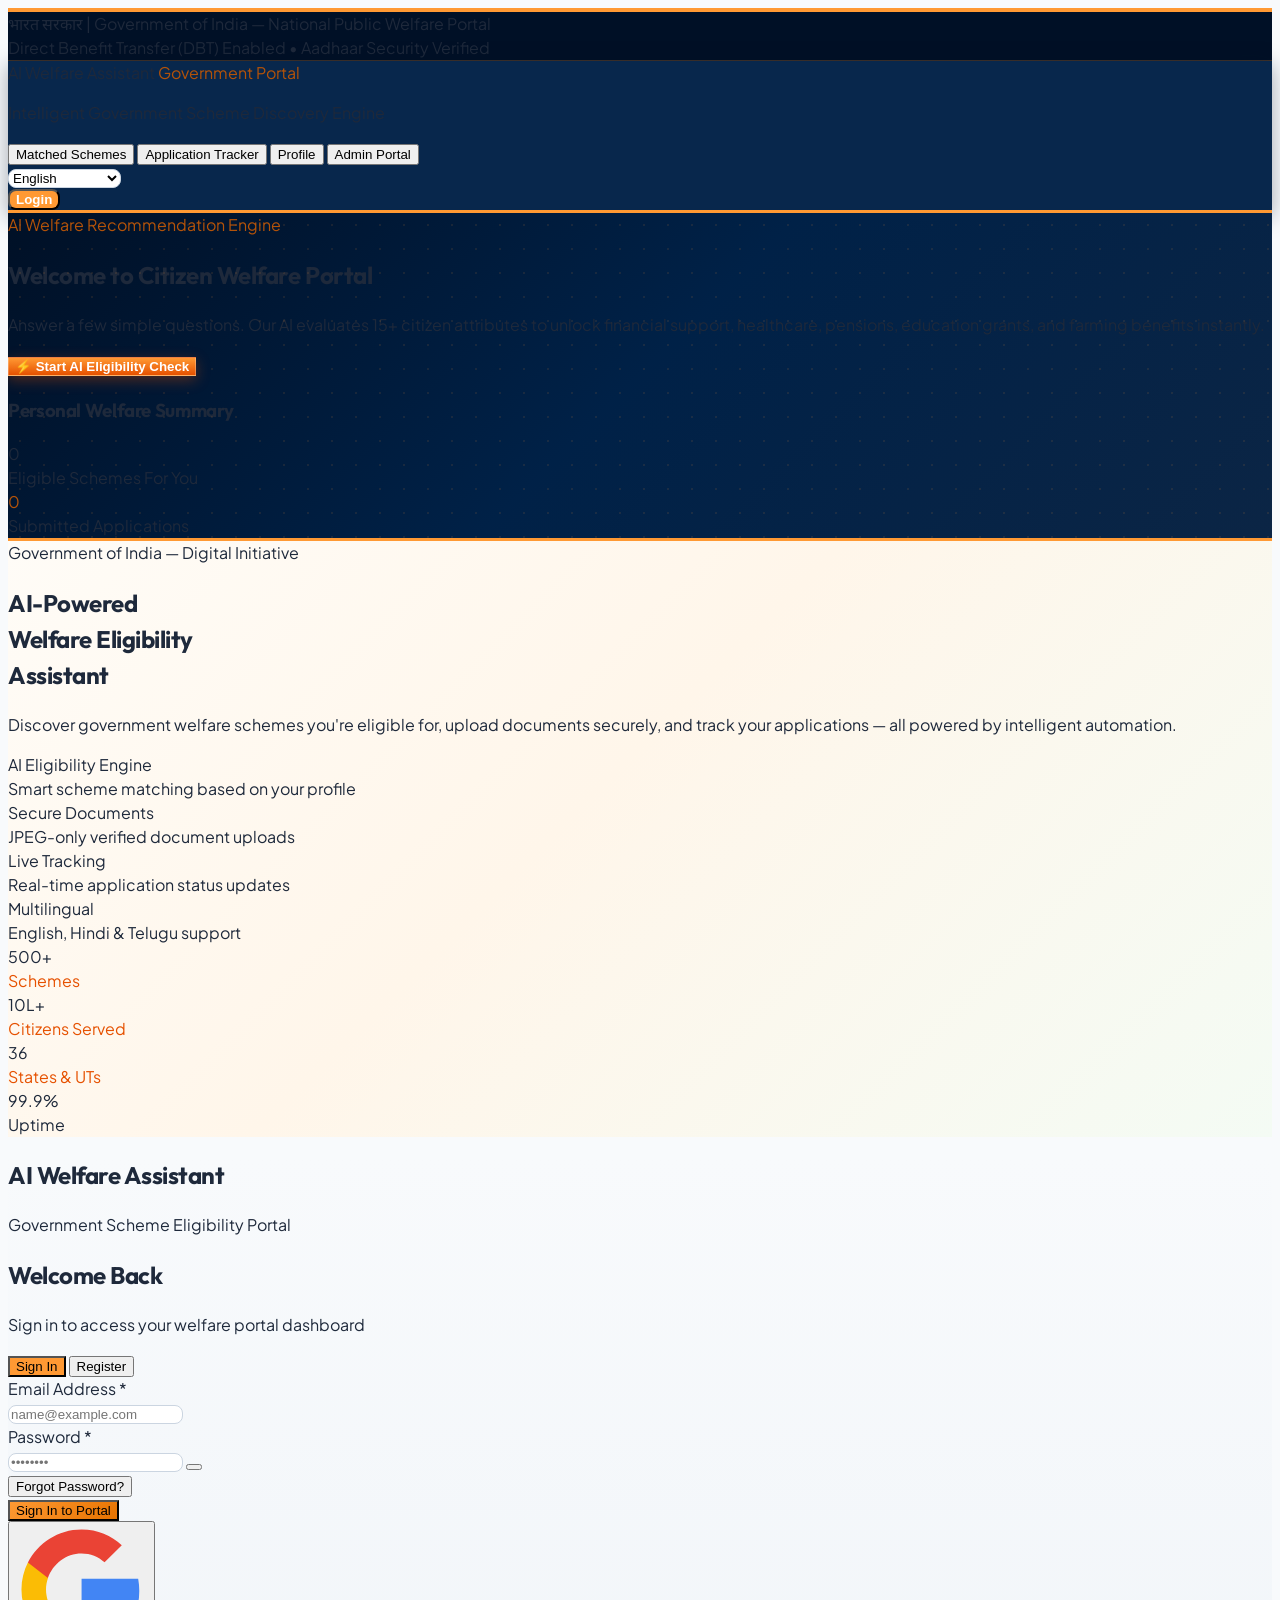
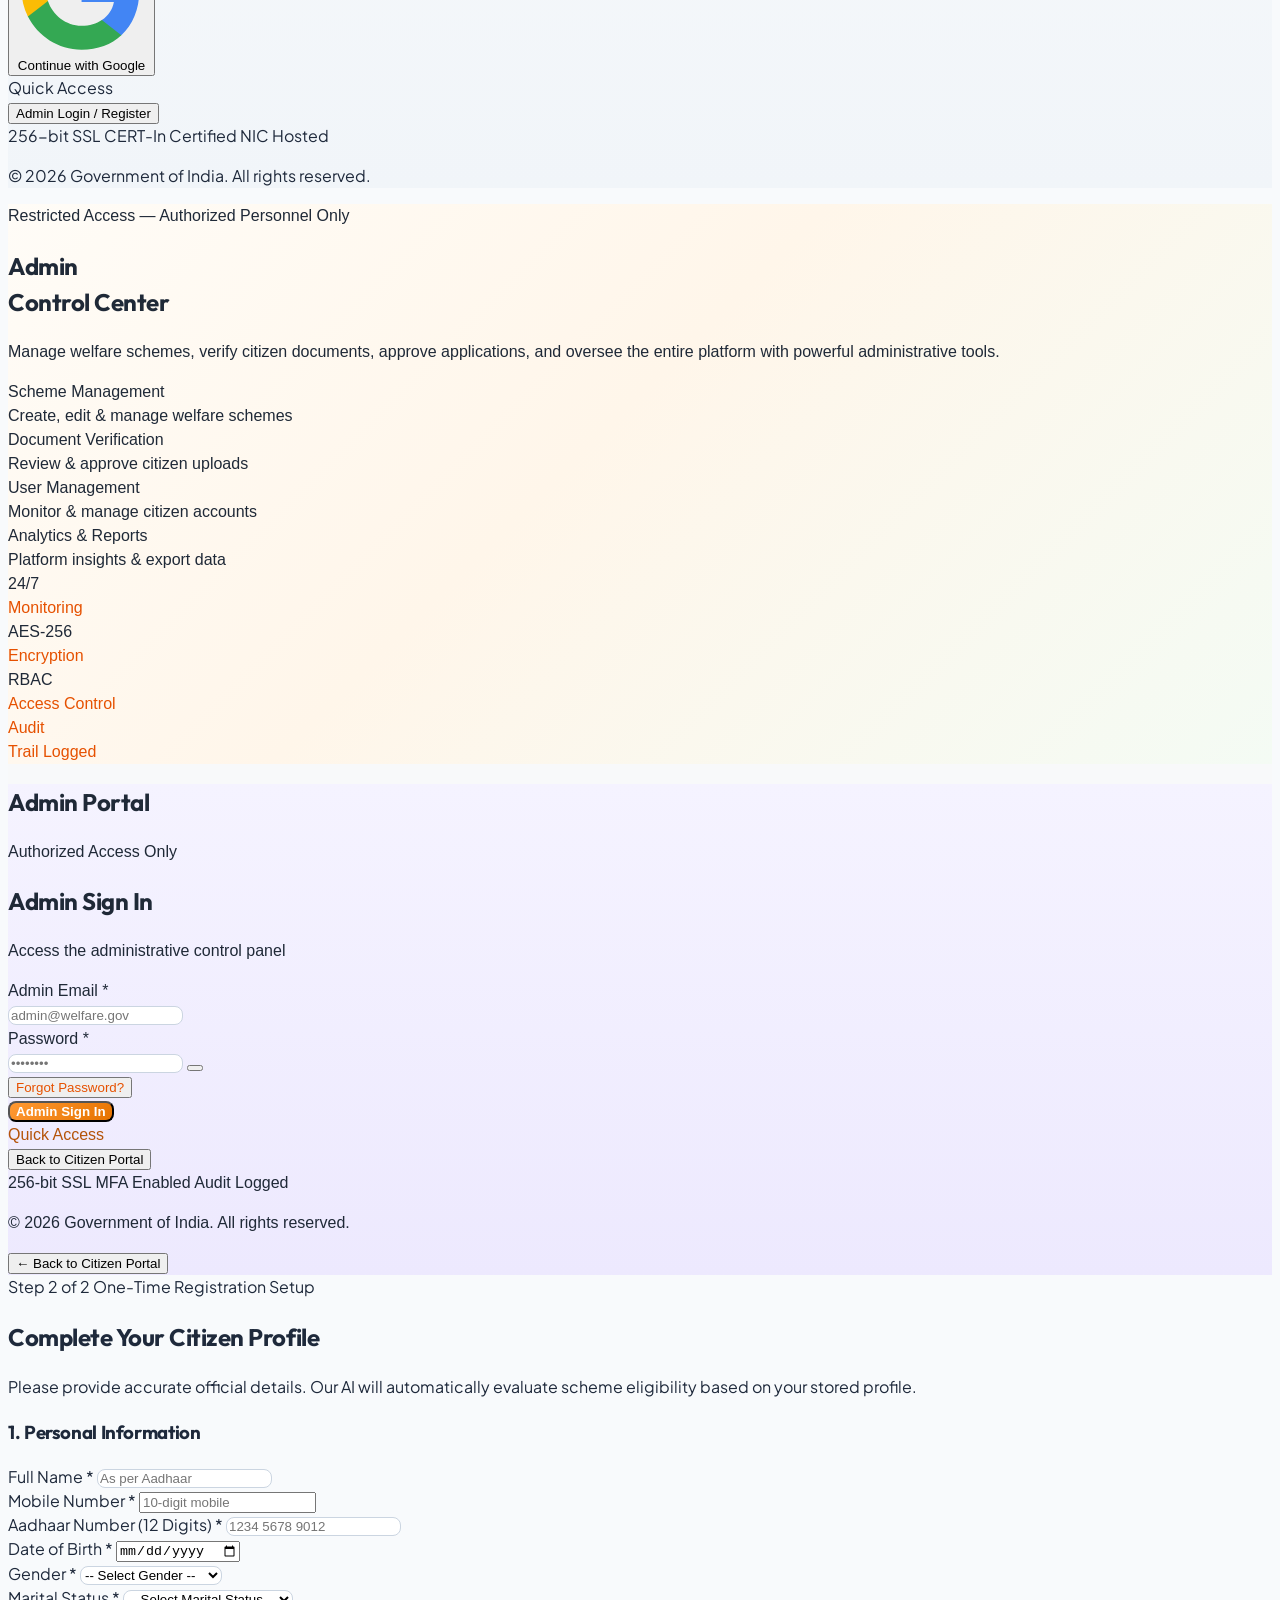
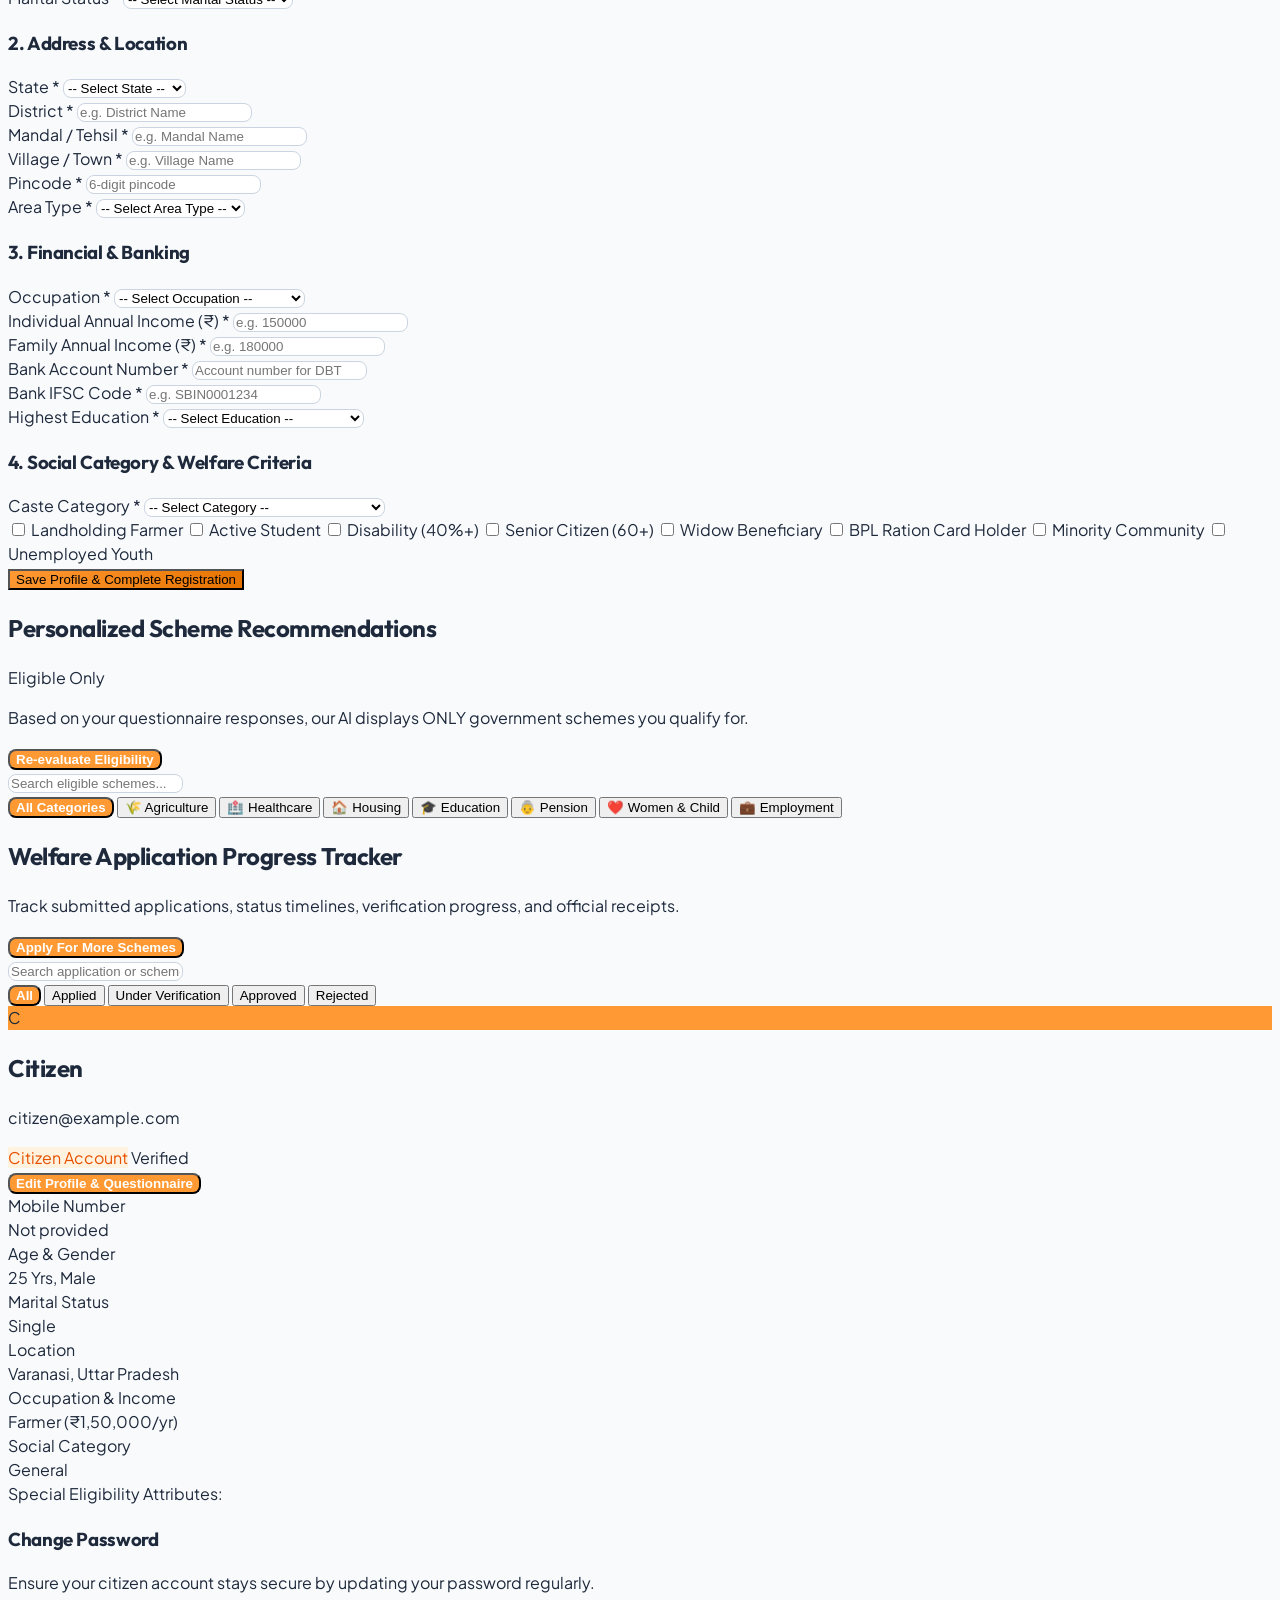
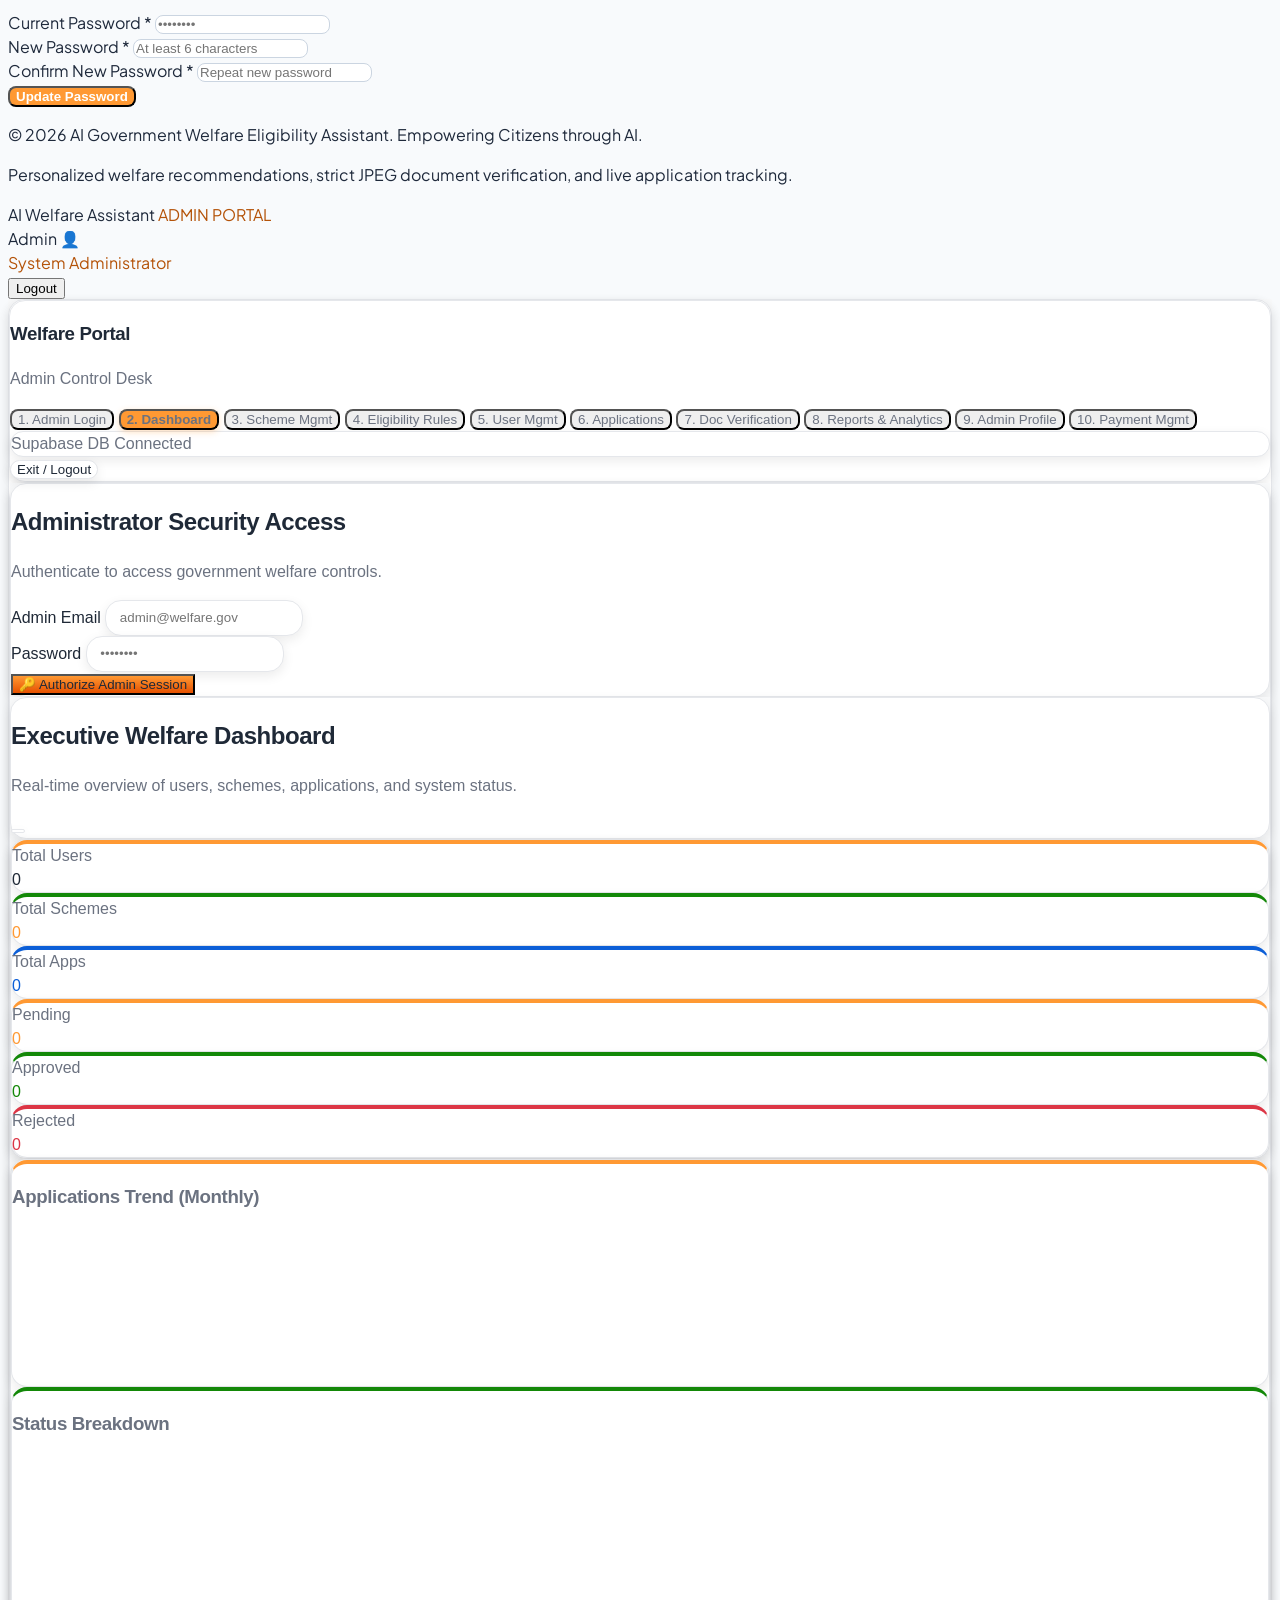
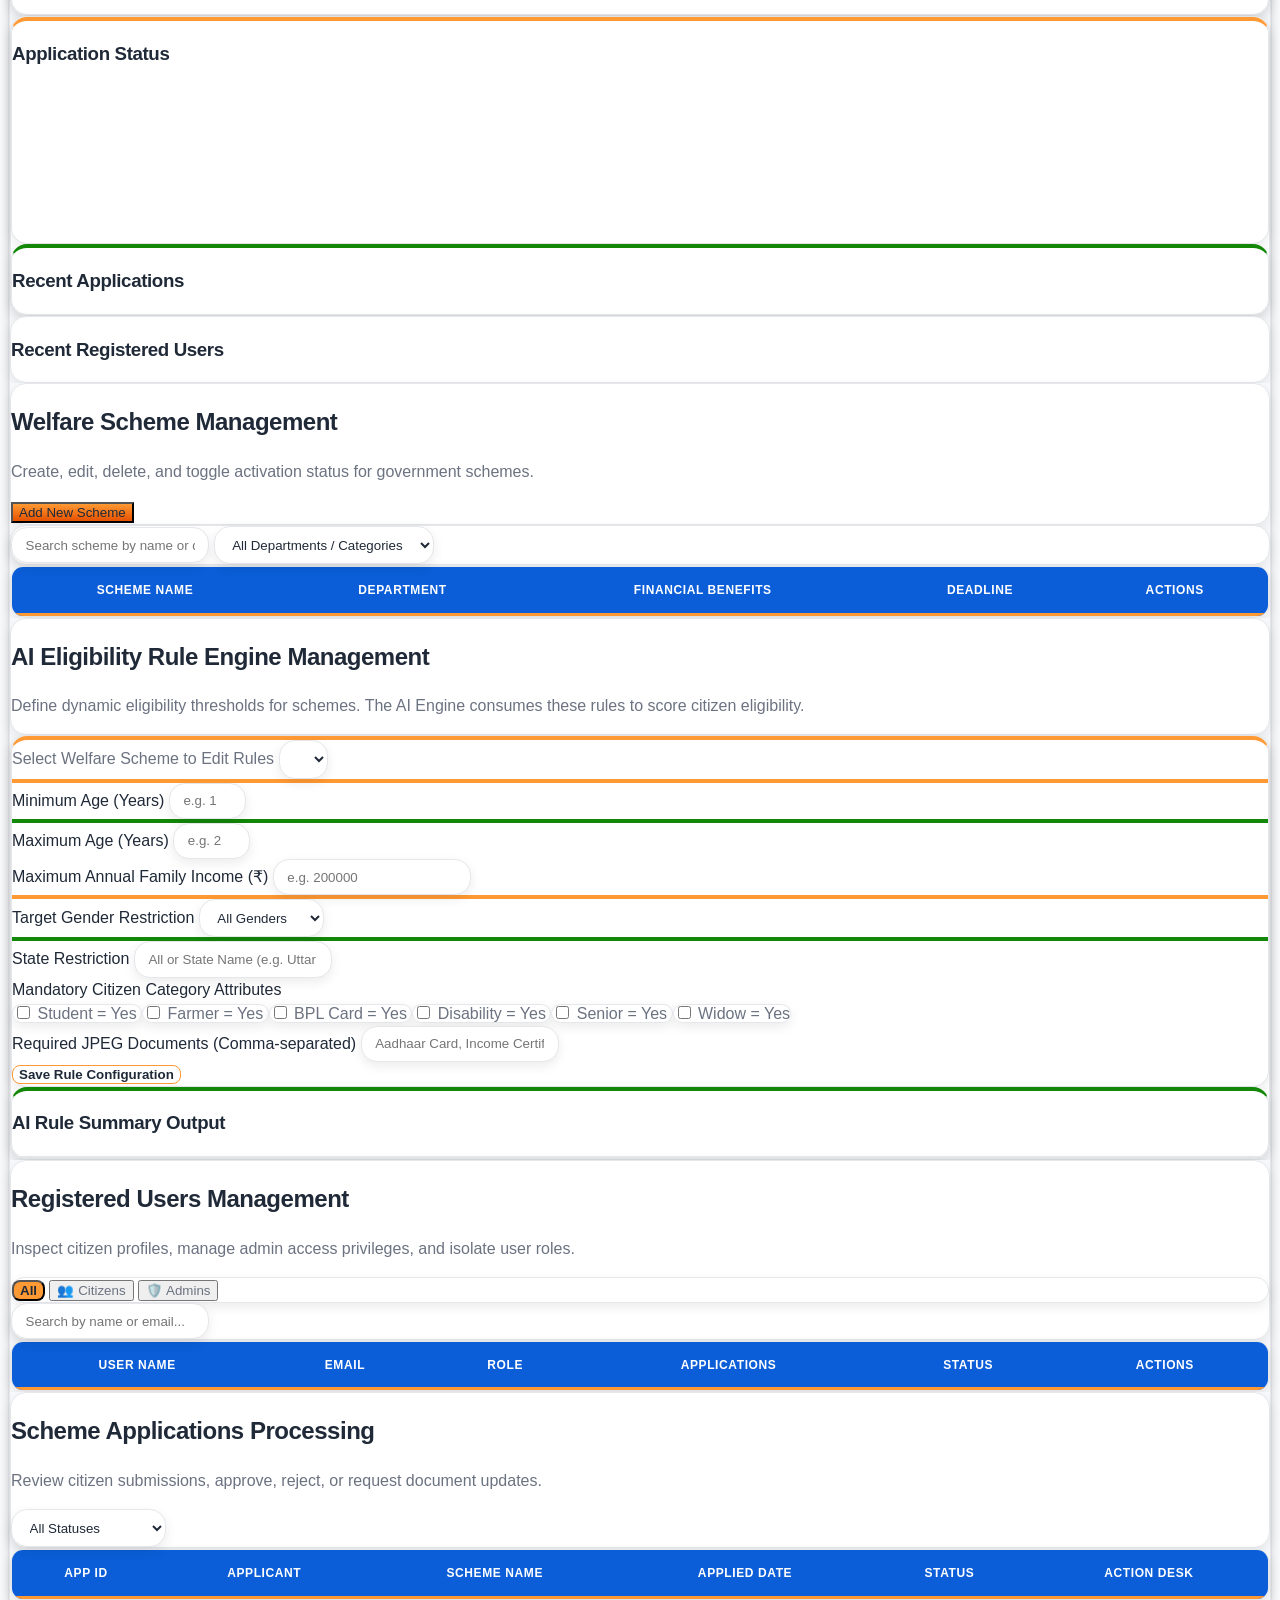
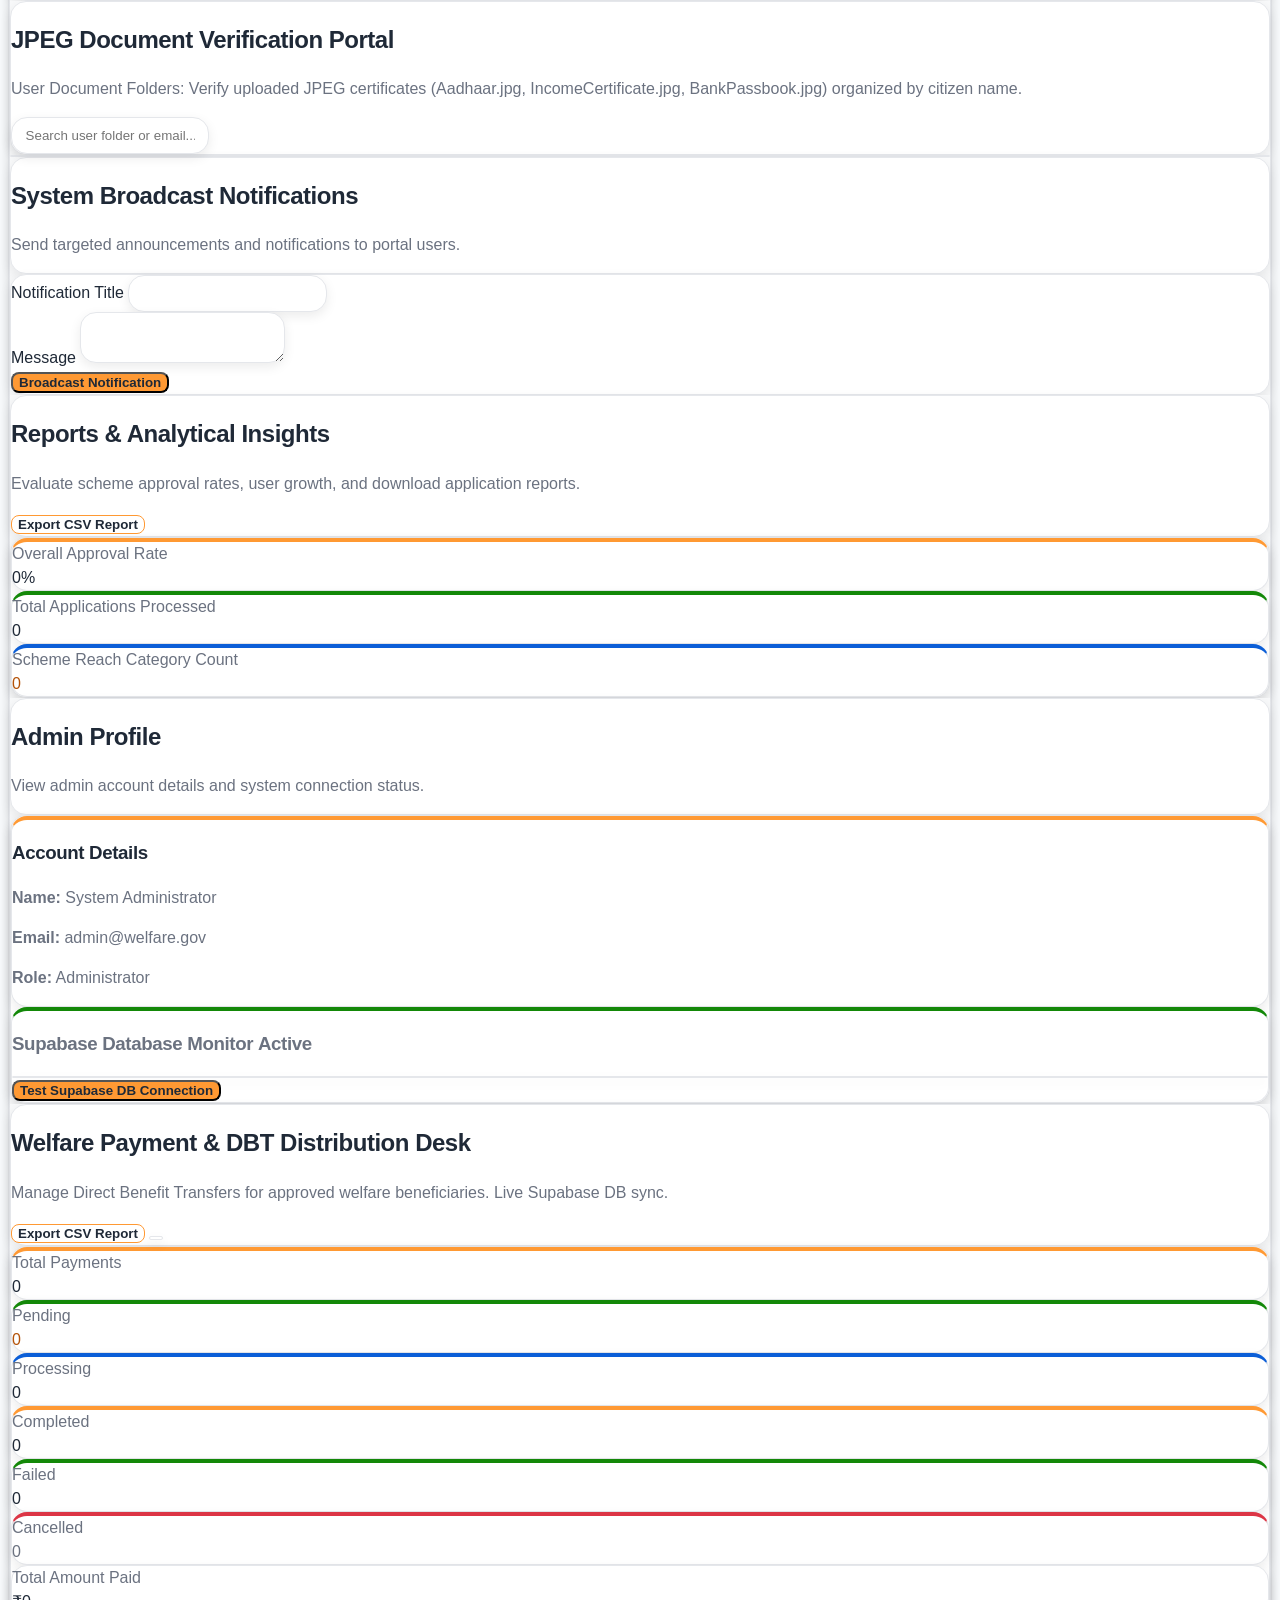
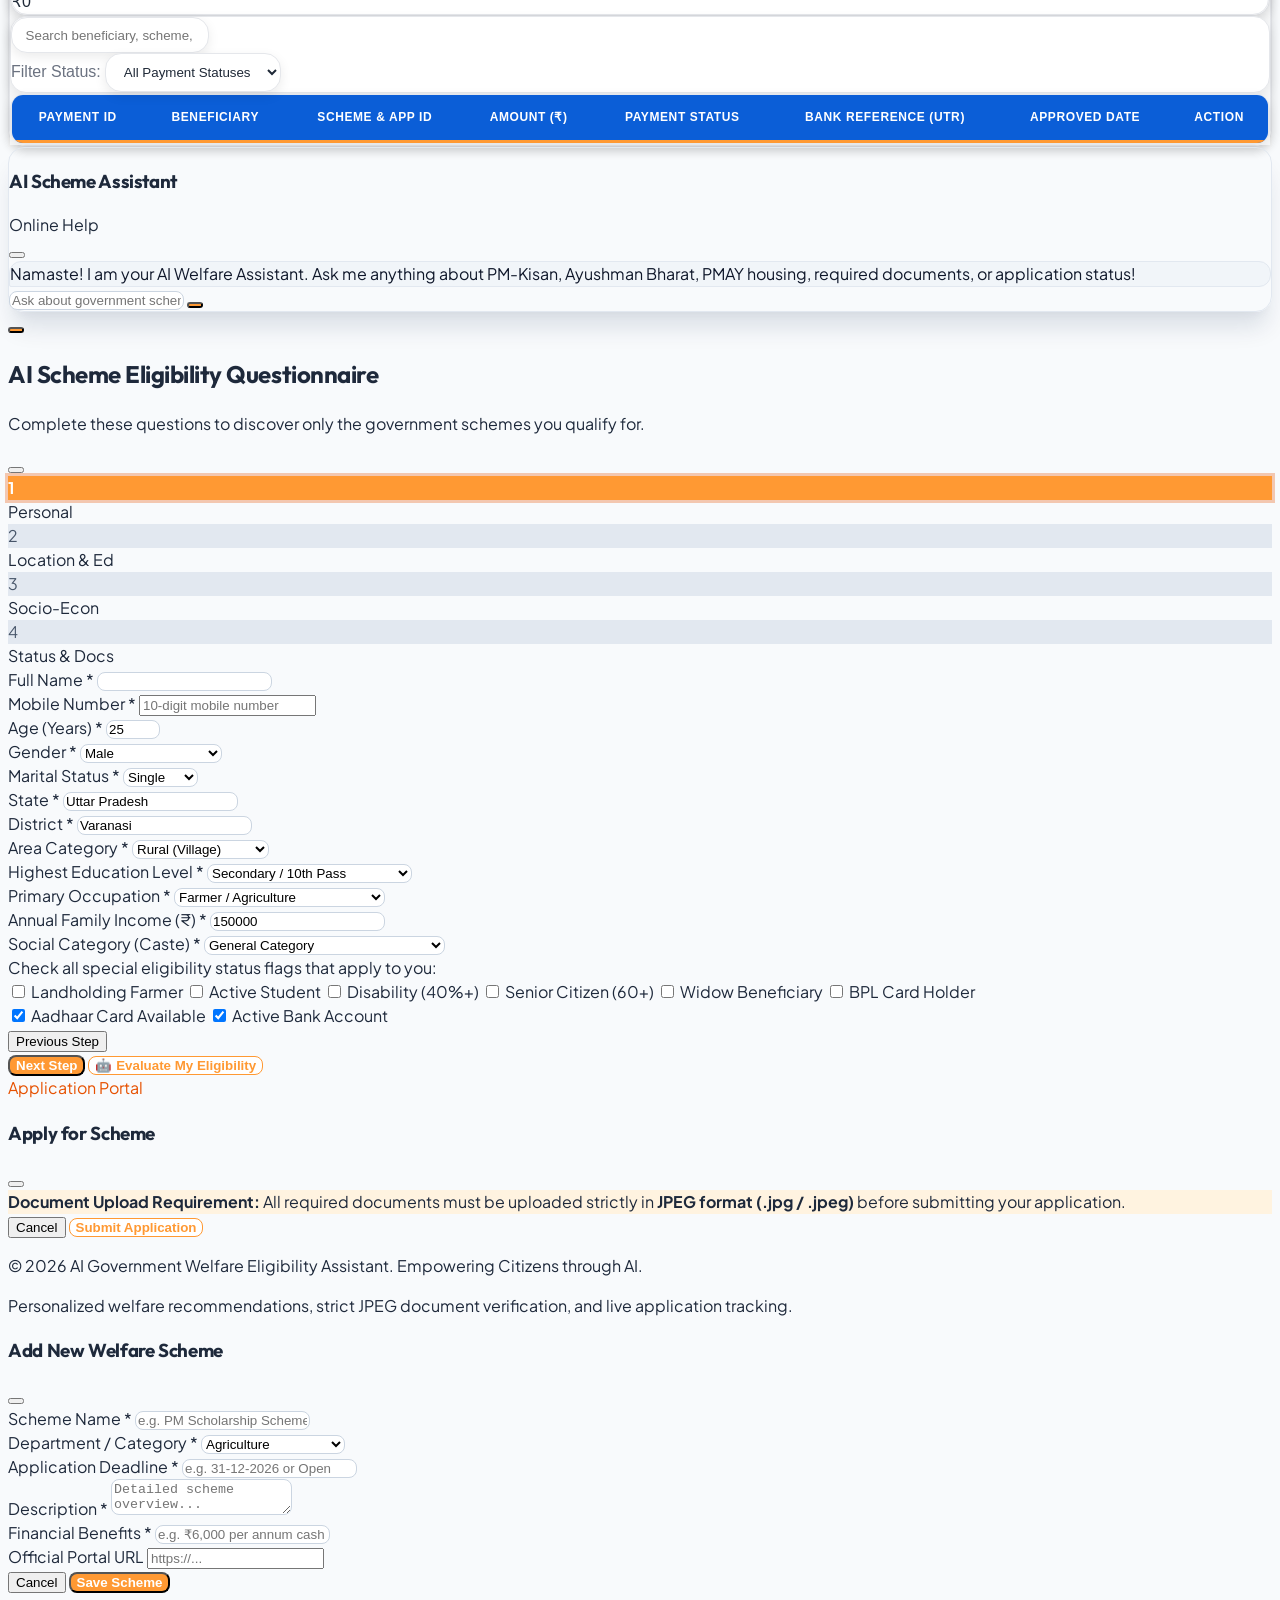
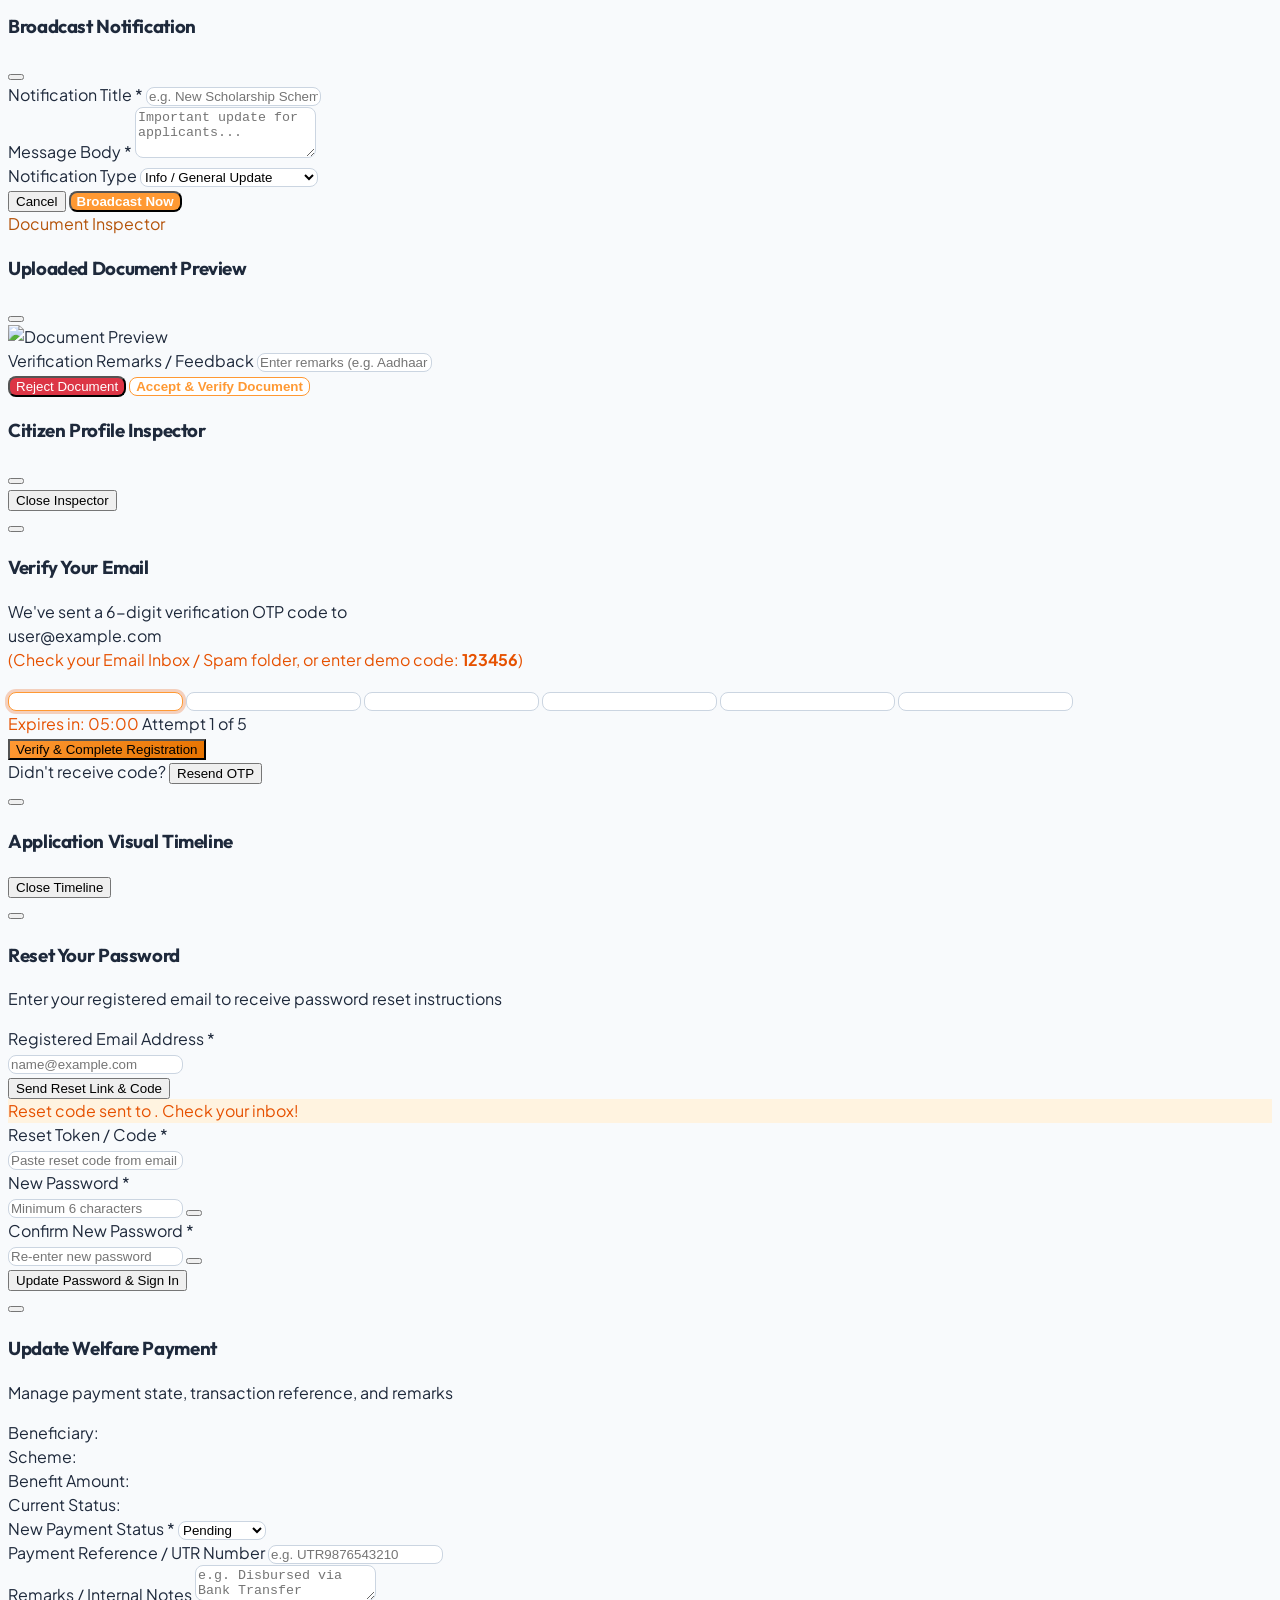
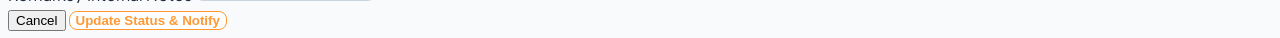
==== commit 436b9d00: "Fix payment management rendering" ====
--- a/public/index.html
+++ b/public/index.html
@@ -397,7 +397,16 @@
                                                 class="w-4 h-4 text-slate-400 absolute left-3.5 top-1/2 -translate-y-1/2"></i>
                                             <input type="password" id="landingAuthPassword" placeholder="••••••••"
                                                 required
-                                                class="w-full pl-10 pr-4 py-3 rounded-xl bg-slate-50 border border-slate-200 text-sm font-medium focus:outline-none focus:ring-2 focus:ring-indigo-500/30 focus:border-indigo-500 transition-all">
+                                                class="w-full pl-10 pr-11 py-3 rounded-xl bg-slate-50 border border-slate-200 text-sm font-medium focus:outline-none focus:ring-2 focus:ring-indigo-500/30 focus:border-indigo-500 transition-all">
+                                            <button type="button" onclick="togglePasswordVisibility('landingAuthPassword', this)"
+                                                class="absolute right-3.5 top-1/2 -translate-y-1/2 text-slate-400 hover:text-amber-600 focus:outline-none cursor-pointer p-1 transition-colors" title="Toggle password visibility">
+                                                <i data-lucide="eye" class="w-4 h-4"></i>
+                                            </button>
+                                        </div>
+                                        <div id="landingAuthForgotPasswordRow" class="flex justify-end mt-1.5">
+                                            <button type="button" onclick="openForgotPasswordModal()" class="text-xs font-bold text-amber-600 hover:text-amber-700 hover:underline cursor-pointer focus:outline-none">
+                                                Forgot Password?
+                                            </button>
                                         </div>
                                     </div>
 
@@ -407,7 +416,11 @@
                                             <i data-lucide="lock"
                                                 class="w-4 h-4 text-slate-400 absolute left-3.5 top-1/2 -translate-y-1/2"></i>
                                             <input type="password" id="landingAuthConfirmPassword" placeholder="••••••••"
-                                                class="w-full pl-10 pr-4 py-3 rounded-xl bg-slate-50 border border-slate-200 text-sm font-medium focus:outline-none focus:ring-2 focus:ring-indigo-500/30 focus:border-indigo-500 transition-all">
+                                                class="w-full pl-10 pr-11 py-3 rounded-xl bg-slate-50 border border-slate-200 text-sm font-medium focus:outline-none focus:ring-2 focus:ring-indigo-500/30 focus:border-indigo-500 transition-all">
+                                            <button type="button" onclick="togglePasswordVisibility('landingAuthConfirmPassword', this)"
+                                                class="absolute right-3.5 top-1/2 -translate-y-1/2 text-slate-400 hover:text-amber-600 focus:outline-none cursor-pointer p-1 transition-colors" title="Toggle password visibility">
+                                                <i data-lucide="eye" class="w-4 h-4"></i>
+                                            </button>
                                         </div>
                                     </div>
 
@@ -643,7 +656,16 @@
                                                 class="w-4 h-4 text-slate-400 absolute left-3.5 top-1/2 -translate-y-1/2"></i>
                                             <input type="password" id="adminAuthPassword" placeholder="••••••••"
                                                 required
-                                                class="w-full pl-10 pr-4 py-3 rounded-xl bg-slate-50 border border-slate-200 text-sm font-medium focus:outline-none focus:ring-2 focus:ring-purple-500/30 focus:border-purple-500 transition-all">
+                                                class="w-full pl-10 pr-11 py-3 rounded-xl bg-slate-50 border border-slate-200 text-sm font-medium focus:outline-none focus:ring-2 focus:ring-purple-500/30 focus:border-purple-500 transition-all">
+                                            <button type="button" onclick="togglePasswordVisibility('adminAuthPassword', this)"
+                                                class="absolute right-3.5 top-1/2 -translate-y-1/2 text-slate-400 hover:text-purple-600 focus:outline-none cursor-pointer p-1 transition-colors" title="Toggle password visibility">
+                                                <i data-lucide="eye" class="w-4 h-4"></i>
+                                            </button>
+                                        </div>
+                                        <div class="flex justify-end mt-1.5">
+                                            <button type="button" onclick="openForgotPasswordModal()" class="text-xs font-bold text-purple-600 hover:text-purple-700 hover:underline cursor-pointer focus:outline-none">
+                                                Forgot Password?
+                                            </button>
                                         </div>
                                     </div>
 
@@ -1273,6 +1295,12 @@
                                     class="admin-sidebar-btn w-full px-3 py-2.5 rounded-xl flex items-center gap-2.5 text-slate-400 hover:text-white hover:bg-slate-800/80 transition">
                                     <i data-lucide="user-cog" class="w-4 h-4 text-indigo-400"></i>
                                     <span>9. Admin Profile</span>
+                                </button>
+
+                                <button onclick="switchAdminSubTab('payments')" id="adminNav-payments"
+                                    class="admin-sidebar-btn w-full px-3 py-2.5 rounded-xl flex items-center gap-2.5 text-slate-400 hover:text-white hover:bg-slate-800/80 transition">
+                                    <i data-lucide="banknote" class="w-4 h-4 text-emerald-400"></i>
+                                    <span>10. Payment Mgmt</span>
                                 </button>
                             </nav>
                         </div>
@@ -1849,6 +1877,96 @@
                                 </div>
                             </div>
                         </div>
+
+                        <!-- SCREEN 10: PAYMENT MANAGEMENT -->
+                        <div id="adminPanel-payments" class="admin-panel-screen space-y-6 hidden">
+                            <div class="pb-4 border-b border-slate-800 flex flex-col sm:flex-row sm:items-center justify-between gap-4">
+                                <div>
+                                    <h2 class="text-2xl font-black text-white tracking-tight">Welfare Payment & DBT Distribution Desk</h2>
+                                    <p class="text-xs text-slate-400 mt-0.5">Manage Direct Benefit Transfers for approved welfare beneficiaries. Live Supabase DB sync.</p>
+                                </div>
+                                <div class="flex items-center gap-2">
+                                    <button onclick="downloadPaymentReportCSV()" class="px-4 py-2 rounded-xl bg-emerald-600 hover:bg-emerald-500 text-white font-bold text-xs shadow-md transition flex items-center gap-1.5 cursor-pointer">
+                                        <i data-lucide="download" class="w-4 h-4"></i> Export CSV Report
+                                    </button>
+                                    <button onclick="loadAdminPayments()" class="p-2 rounded-xl bg-slate-800 hover:bg-slate-700 text-slate-300 transition" title="Refresh Payments">
+                                        <i data-lucide="refresh-cw" class="w-4 h-4"></i>
+                                    </button>
+                                </div>
+                            </div>
+
+                            <!-- Payment Analytics Stat Cards -->
+                            <div class="grid grid-cols-2 sm:grid-cols-4 lg:grid-cols-7 gap-3">
+                                <div class="bg-slate-800/80 p-3.5 rounded-2xl border border-slate-700/80">
+                                    <span class="text-[10px] font-bold text-slate-400 uppercase">Total Payments</span>
+                                    <div id="payStatTotal" class="text-xl font-black text-white mt-1">0</div>
+                                </div>
+                                <div class="bg-slate-800/80 p-3.5 rounded-2xl border border-slate-700/80">
+                                    <span class="text-[10px] font-bold text-slate-400 uppercase">Pending</span>
+                                    <div id="payStatPending" class="text-xl font-black text-amber-400 mt-1">0</div>
+                                </div>
+                                <div class="bg-slate-800/80 p-3.5 rounded-2xl border border-slate-700/80">
+                                    <span class="text-[10px] font-bold text-slate-400 uppercase">Processing</span>
+                                    <div id="payStatProcessing" class="text-xl font-black text-sky-400 mt-1">0</div>
+                                </div>
+                                <div class="bg-slate-800/80 p-3.5 rounded-2xl border border-slate-700/80">
+                                    <span class="text-[10px] font-bold text-slate-400 uppercase">Completed</span>
+                                    <div id="payStatCompleted" class="text-xl font-black text-emerald-400 mt-1">0</div>
+                                </div>
+                                <div class="bg-slate-800/80 p-3.5 rounded-2xl border border-slate-700/80">
+                                    <span class="text-[10px] font-bold text-slate-400 uppercase">Failed</span>
+                                    <div id="payStatFailed" class="text-xl font-black text-rose-400 mt-1">0</div>
+                                </div>
+                                <div class="bg-slate-800/80 p-3.5 rounded-2xl border border-slate-700/80">
+                                    <span class="text-[10px] font-bold text-slate-400 uppercase">Cancelled</span>
+                                    <div id="payStatCancelled" class="text-xl font-black text-slate-400 mt-1">0</div>
+                                </div>
+                                <div class="bg-slate-800/80 p-3.5 rounded-2xl border border-slate-700/80 col-span-2 sm:col-span-1">
+                                    <span class="text-[10px] font-bold text-slate-400 uppercase">Total Amount Paid</span>
+                                    <div id="payStatTotalPaid" class="text-xl font-black text-emerald-300 mt-1">₹0</div>
+                                </div>
+                            </div>
+
+                            <!-- Search & Filter Controls -->
+                            <div class="flex flex-col sm:flex-row items-center justify-between gap-4 bg-slate-800/60 p-4 rounded-2xl border border-slate-700/80">
+                                <div class="relative w-full sm:w-80">
+                                    <i data-lucide="search" class="w-4 h-4 text-slate-400 absolute left-3.5 top-1/2 -translate-y-1/2"></i>
+                                    <input type="text" id="adminPaySearch" oninput="loadAdminPayments()" placeholder="Search beneficiary, scheme, or App ID..."
+                                        class="w-full pl-10 pr-4 py-2 rounded-xl bg-slate-900 border border-slate-700 text-xs font-medium text-white focus:outline-none focus:border-indigo-500">
+                                </div>
+                                <div class="flex items-center gap-2 w-full sm:w-auto">
+                                    <label class="text-xs font-bold text-slate-400 whitespace-nowrap">Filter Status:</label>
+                                    <select id="adminPayFilterStatus" onchange="loadAdminPayments()" class="px-3 py-2 rounded-xl bg-slate-900 border border-slate-700 text-xs font-medium text-white focus:outline-none focus:border-indigo-500">
+                                        <option value="All">All Payment Statuses</option>
+                                        <option value="Pending">Pending</option>
+                                        <option value="Processing">Processing</option>
+                                        <option value="Completed">Completed</option>
+                                        <option value="Failed">Failed</option>
+                                        <option value="Cancelled">Cancelled</option>
+                                    </select>
+                                </div>
+                            </div>
+
+                            <!-- Payments Table -->
+                            <div class="bg-slate-800/60 p-5 rounded-2xl border border-slate-700/80 overflow-x-auto">
+                                <table class="w-full text-left">
+                                    <thead>
+                                        <tr class="bg-slate-950/80 text-[11px] font-bold text-slate-400 uppercase">
+                                            <th class="p-3">Payment ID</th>
+                                            <th class="p-3">Beneficiary</th>
+                                            <th class="p-3">Scheme & App ID</th>
+                                            <th class="p-3">Amount (₹)</th>
+                                            <th class="p-3">Payment Status</th>
+                                            <th class="p-3">Bank Reference (UTR)</th>
+                                            <th class="p-3">Approved Date</th>
+                                            <th class="p-3">Action</th>
+                                        </tr>
+                                    </thead>
+                                    <tbody id="adminPaymentsTableBody" class="divide-y divide-slate-800 text-xs text-slate-200">
+                                    </tbody>
+                                </table>
+                            </div>
+                        </div>
                     </main>
                 </div>
             </section>
@@ -2511,6 +2629,150 @@
         </div>
     </div>
 
+    <!-- FORGOT / RESET PASSWORD MODAL -->
+    <div id="forgotPasswordModal" class="fixed inset-0 z-50 bg-slate-900/70 backdrop-blur-sm flex items-center justify-center p-4 hidden">
+        <div class="bg-white rounded-3xl max-w-md w-full p-6 sm:p-8 shadow-2xl border border-slate-200 relative overflow-hidden">
+            <button onclick="closeForgotPasswordModal()" class="absolute top-4 right-4 text-slate-400 hover:text-slate-600 p-1.5 rounded-full hover:bg-slate-100 transition">
+                <i data-lucide="x" class="w-5 h-5"></i>
+            </button>
+
+            <!-- Decorative Top Accent -->
+            <div class="absolute top-0 left-0 right-0 h-1.5 bg-gradient-to-r from-amber-500 via-orange-500 to-amber-600"></div>
+
+            <div class="text-center mb-6 pt-2">
+                <div class="w-12 h-12 rounded-2xl bg-amber-100 text-amber-700 flex items-center justify-center mx-auto mb-3 shadow-md">
+                    <i data-lucide="key-round" class="w-6 h-6"></i>
+                </div>
+                <h3 class="text-xl font-extrabold text-slate-900" id="forgotModalTitle">Reset Your Password</h3>
+                <p class="text-xs text-slate-500 mt-1" id="forgotModalSubtitle">Enter your registered email to receive password reset instructions</p>
+            </div>
+
+            <!-- STEP 1: REQUEST RESET TOKEN FORM -->
+            <form id="forgotPasswordFormStep1" onsubmit="handleForgotPasswordSubmit(event); return false;" class="space-y-4">
+                <div>
+                    <label class="block text-xs font-bold text-slate-700 mb-1.5">Registered Email Address *</label>
+                    <div class="relative">
+                        <i data-lucide="mail" class="w-4 h-4 text-slate-400 absolute left-3.5 top-1/2 -translate-y-1/2"></i>
+                        <input type="email" id="forgotEmail" placeholder="name@example.com" required
+                            class="w-full pl-10 pr-4 py-3 rounded-xl bg-slate-50 border border-slate-200 text-sm font-medium focus:outline-none focus:ring-2 focus:ring-amber-500/30 focus:border-amber-500 transition-all">
+                    </div>
+                </div>
+
+                <button type="submit" id="btnForgotStep1Submit"
+                    class="w-full py-3.5 rounded-xl bg-gradient-to-r from-amber-600 to-amber-700 hover:from-amber-700 hover:to-amber-800 text-white font-bold text-sm shadow-lg transition-all duration-200 flex items-center justify-center gap-2 cursor-pointer">
+                    <i data-lucide="send" class="w-4 h-4"></i> Send Reset Link & Code
+                </button>
+            </form>
+
+            <!-- STEP 2: RESET PASSWORD FORM (Hidden by default) -->
+            <form id="forgotPasswordFormStep2" onsubmit="handleResetPasswordSubmit(event); return false;" class="space-y-4 hidden">
+                <div class="bg-amber-50 border border-amber-200/80 rounded-xl p-3 text-xs text-amber-800 font-medium">
+                    Reset code sent to <span id="forgotTargetEmailDisplay" class="font-bold"></span>. Check your inbox!
+                </div>
+
+                <div>
+                    <label class="block text-xs font-bold text-slate-700 mb-1.5">Reset Token / Code *</label>
+                    <div class="relative">
+                        <i data-lucide="shield-check" class="w-4 h-4 text-slate-400 absolute left-3.5 top-1/2 -translate-y-1/2"></i>
+                        <input type="text" id="forgotResetToken" placeholder="Paste reset code from email" required
+                            class="w-full pl-10 pr-4 py-3 rounded-xl bg-slate-50 border border-slate-200 text-sm font-mono font-medium focus:outline-none focus:ring-2 focus:ring-amber-500/30 focus:border-amber-500 transition-all">
+                    </div>
+                </div>
+
+                <div>
+                    <label class="block text-xs font-bold text-slate-700 mb-1.5">New Password *</label>
+                    <div class="relative">
+                        <i data-lucide="lock" class="w-4 h-4 text-slate-400 absolute left-3.5 top-1/2 -translate-y-1/2"></i>
+                        <input type="password" id="forgotNewPassword" placeholder="Minimum 6 characters" required minlength="6"
+                            class="w-full pl-10 pr-11 py-3 rounded-xl bg-slate-50 border border-slate-200 text-sm font-medium focus:outline-none focus:ring-2 focus:ring-amber-500/30 focus:border-amber-500 transition-all">
+                        <button type="button" onclick="togglePasswordVisibility('forgotNewPassword', this)"
+                            class="absolute right-3.5 top-1/2 -translate-y-1/2 text-slate-400 hover:text-amber-600 focus:outline-none cursor-pointer p-1 transition-colors" title="Toggle password visibility">
+                            <i data-lucide="eye" class="w-4 h-4"></i>
+                        </button>
+                    </div>
+                </div>
+
+                <div>
+                    <label class="block text-xs font-bold text-slate-700 mb-1.5">Confirm New Password *</label>
+                    <div class="relative">
+                        <i data-lucide="lock" class="w-4 h-4 text-slate-400 absolute left-3.5 top-1/2 -translate-y-1/2"></i>
+                        <input type="password" id="forgotConfirmPassword" placeholder="Re-enter new password" required minlength="6"
+                            class="w-full pl-10 pr-11 py-3 rounded-xl bg-slate-50 border border-slate-200 text-sm font-medium focus:outline-none focus:ring-2 focus:ring-amber-500/30 focus:border-amber-500 transition-all">
+                        <button type="button" onclick="togglePasswordVisibility('forgotConfirmPassword', this)"
+                            class="absolute right-3.5 top-1/2 -translate-y-1/2 text-slate-400 hover:text-amber-600 focus:outline-none cursor-pointer p-1 transition-colors" title="Toggle password visibility">
+                            <i data-lucide="eye" class="w-4 h-4"></i>
+                        </button>
+                    </div>
+                </div>
+
+                <button type="submit" id="btnForgotStep2Submit"
+                    class="w-full py-3.5 rounded-xl bg-gradient-to-r from-amber-600 to-amber-700 hover:from-amber-700 hover:to-amber-800 text-white font-bold text-sm shadow-lg transition-all duration-200 flex items-center justify-center gap-2 cursor-pointer">
+                    <i data-lucide="check-circle" class="w-4 h-4"></i> Update Password & Sign In
+                </button>
+            </form>
+        </div>
+    </div>
+
+    <!-- UPDATE PAYMENT STATUS MODAL (Admin) -->
+    <div id="updatePaymentModal" class="fixed inset-0 bg-slate-900/60 backdrop-blur-sm z-50 flex items-center justify-center p-4 hidden">
+        <div class="bg-white rounded-2xl max-w-lg w-full p-6 shadow-2xl border border-slate-100 relative max-h-[90vh] overflow-y-auto">
+            <button onclick="closeUpdatePaymentModal()" class="absolute top-4 right-4 text-slate-400 hover:text-slate-600 transition-colors p-1 rounded-lg hover:bg-slate-100">
+                <i data-lucide="x" class="w-5 h-5"></i>
+            </button>
+            <div class="flex items-center gap-3 mb-5">
+                <div class="w-10 h-10 rounded-xl bg-emerald-100 text-emerald-700 flex items-center justify-center font-bold">
+                    <i data-lucide="credit-card" class="w-5 h-5"></i>
+                </div>
+                <div>
+                    <h3 class="text-lg font-bold text-slate-900">Update Welfare Payment</h3>
+                    <p class="text-xs text-slate-500 font-medium">Manage payment state, transaction reference, and remarks</p>
+                </div>
+            </div>
+
+            <!-- Payment Summary Box -->
+            <div class="bg-slate-50 rounded-xl p-4 mb-5 border border-slate-200/80 space-y-2 text-xs">
+                <div class="flex justify-between"><span class="text-slate-500 font-semibold">Beneficiary:</span> <span id="paymentModalBeneficiary" class="font-bold text-slate-800"></span></div>
+                <div class="flex justify-between"><span class="text-slate-500 font-semibold">Scheme:</span> <span id="paymentModalScheme" class="font-bold text-slate-800"></span></div>
+                <div class="flex justify-between"><span class="text-slate-500 font-semibold">Benefit Amount:</span> <span id="paymentModalAmount" class="font-bold text-emerald-700 text-sm"></span></div>
+                <div class="flex justify-between"><span class="text-slate-500 font-semibold">Current Status:</span> <span id="paymentModalCurrentStatus" class="font-semibold"></span></div>
+            </div>
+
+            <form id="updatePaymentForm" onsubmit="handlePaymentStatusSubmit(event); return false;" class="space-y-4">
+                <input type="hidden" id="paymentModalId" value="">
+
+                <div>
+                    <label class="block text-xs font-bold text-slate-700 mb-1.5">New Payment Status *</label>
+                    <select id="paymentModalStatus" required class="w-full px-3.5 py-2.5 rounded-xl bg-slate-50 border border-slate-200 text-sm font-medium focus:outline-none focus:ring-2 focus:ring-emerald-500/30 focus:border-emerald-500 transition-all">
+                        <option value="Pending">Pending</option>
+                        <option value="Processing">Processing</option>
+                        <option value="Completed">Completed</option>
+                        <option value="Failed">Failed</option>
+                        <option value="Cancelled">Cancelled</option>
+                    </select>
+                </div>
+
+                <div>
+                    <label class="block text-xs font-bold text-slate-700 mb-1.5">Payment Reference / UTR Number</label>
+                    <input type="text" id="paymentModalRef" placeholder="e.g. UTR9876543210" class="w-full px-3.5 py-2.5 rounded-xl bg-slate-50 border border-slate-200 text-sm font-mono focus:outline-none focus:ring-2 focus:ring-emerald-500/30 focus:border-emerald-500 transition-all">
+                </div>
+
+                <div>
+                    <label class="block text-xs font-bold text-slate-700 mb-1.5">Remarks / Internal Notes</label>
+                    <textarea id="paymentModalRemarks" rows="2" placeholder="e.g. Disbursed via Bank Transfer" class="w-full px-3.5 py-2.5 rounded-xl bg-slate-50 border border-slate-200 text-sm focus:outline-none focus:ring-2 focus:ring-emerald-500/30 focus:border-emerald-500 transition-all"></textarea>
+                </div>
+
+                <div class="flex items-center justify-end gap-3 pt-2">
+                    <button type="button" onclick="closeUpdatePaymentModal()" class="px-4 py-2.5 rounded-xl text-slate-600 font-semibold text-xs hover:bg-slate-100 transition-colors">
+                        Cancel
+                    </button>
+                    <button type="submit" id="btnPaymentSubmit" class="px-5 py-2.5 rounded-xl bg-emerald-600 hover:bg-emerald-700 text-white font-bold text-xs shadow-md transition-all flex items-center gap-2 cursor-pointer">
+                        <i data-lucide="save" class="w-4 h-4"></i> Update Status & Notify
+                    </button>
+                </div>
+            </form>
+        </div>
+    </div>
+
     <!-- App JS Scripts -->
     <script src="./static/js/i18n.js?v=11.0"></script>
     <script src="./static/js/api.js?v=11.0"></script>
--- a/public/static/css/styles.css
+++ b/public/static/css/styles.css
@@ -512,3 +512,306 @@
     background-size: 200% 100%;
     animation: shimmer 1.5s infinite;
 }
+
+/* ==========================================================================
+   OFFICIAL INDIAN GOVERNMENT MINISTRY PORTAL THEME (WHITE ADMIN DASHBOARD)
+   Primary: Saffron (#FF9933), Secondary: White (#FFFFFF), Accent: India Green (#138808),
+   Header Navy (#0B3D91), Background (#F8F9FA), Cards (#FFFFFF), Borders (#E5E7EB)
+   ========================================================================== */
+
+@import url('https://fonts.googleapis.com/css2?family=Poppins:ital,wght@0,300;0,400;0,500;0,600;0,700;1,400&family=Inter:wght@400;500;600;700&display=swap');
+
+/* Typography & Base Document Rules */
+#view-admin, #view-admin-auth, #view-admin * {
+    font-family: 'Inter', 'Poppins', -apple-system, sans-serif !important;
+}
+
+/* Force White / Light Background on Admin Portal Shell & Views */
+#view-admin, 
+#view-admin-auth, 
+#view-admin > div,
+#view-admin main,
+.admin-panel-screen {
+    background-color: #F8F9FA !important;
+    background: #F8F9FA !important;
+    color: #1F2937 !important;
+}
+
+/* Header Bar - White Background, Thin Saffron Bottom Border */
+#view-admin header, 
+.admin-topbar {
+    background-color: #FFFFFF !important;
+    background: #FFFFFF !important;
+    border-bottom: 3px solid #FF9933 !important;
+    color: #1F2937 !important;
+    box-shadow: 0 4px 12px rgba(0, 0, 0, 0.08) !important;
+}
+
+#view-admin header h1,
+#view-admin header span,
+#view-admin header p {
+    color: #1F2937 !important;
+}
+
+/* Sidebar - White Background, Light Grey Border (#E5E7EB) */
+#view-admin aside, 
+.admin-sidebar {
+    background-color: #FFFFFF !important;
+    background: #FFFFFF !important;
+    border-right: 1px solid #E5E7EB !important;
+    color: #1F2937 !important;
+}
+
+.admin-sidebar-btn, 
+.admin-sidebar-link {
+    color: #1F2937 !important;
+    border-radius: 8px !important;
+    transition: all 0.15s ease-in-out !important;
+}
+
+.admin-sidebar-btn svg, .admin-sidebar-btn i,
+.admin-sidebar-link svg, .admin-sidebar-link i {
+    color: #FF9933 !important;
+}
+
+.admin-sidebar-btn:hover, .admin-sidebar-link:hover {
+    background-color: #FFF3E0 !important;
+    color: #E68A00 !important;
+}
+
+.admin-sidebar-btn.bg-indigo-600\/90,
+.admin-sidebar-btn.active,
+.admin-sidebar-link.active {
+    background-color: #FF9933 !important;
+    background: #FF9933 !important;
+    color: #FFFFFF !important;
+    font-weight: 600 !important;
+    border-radius: 8px !important;
+    box-shadow: 0 2px 6px rgba(255, 153, 51, 0.3) !important;
+}
+
+.admin-sidebar-btn.bg-indigo-600\/90 svg,
+.admin-sidebar-btn.active svg,
+.admin-sidebar-link.active svg {
+    color: #FFFFFF !important;
+}
+
+/* Dashboard Cards & Panels - Pure White, Soft Shadow, Borders #E5E7EB, Rounded 16px */
+#view-admin .bg-slate-900,
+#view-admin .bg-slate-950,
+#view-admin .bg-slate-950\/95,
+#view-admin .bg-slate-900\/60,
+#view-admin .bg-slate-800\/80,
+#view-admin .bg-slate-800\/60,
+#view-admin .bg-slate-800,
+#view-admin .bg-slate-700,
+#view-admin .bg-white,
+.admin-card,
+.admin-kpi-card,
+.stat-card,
+.admin-panel-screen > div {
+    background-color: #FFFFFF !important;
+    background: #FFFFFF !important;
+    border: 1px solid #E5E7EB !important;
+    border-radius: 16px !important;
+    box-shadow: 0 4px 12px rgba(0, 0, 0, 0.08) !important;
+    color: #1F2937 !important;
+}
+
+/* Top Border Accent Colors per Stat Card Type */
+#view-admin .grid > div:nth-child(1) { border-top: 4px solid #FF9933 !important; }
+#view-admin .grid > div:nth-child(2) { border-top: 4px solid #138808 !important; }
+#view-admin .grid > div:nth-child(3) { border-top: 4px solid #0B5ED7 !important; }
+#view-admin .grid > div:nth-child(4) { border-top: 4px solid #FF9933 !important; }
+#view-admin .grid > div:nth-child(5) { border-top: 4px solid #138808 !important; }
+#view-admin .grid > div:nth-child(6) { border-top: 4px solid #DC3545 !important; }
+
+/* Stat Numbers Coloring */
+#dashTotalUsers { color: #1F2937 !important; }
+#dashTotalSchemes { color: #FF9933 !important; }
+#dashTotalApps { color: #0B5ED7 !important; }
+#dashPendingApps { color: #FF9933 !important; }
+#dashApprovedApps { color: #138808 !important; }
+#dashRejectedApps { color: #DC3545 !important; }
+
+/* Text Color Adjustments */
+#view-admin h1, #view-admin h2, #view-admin h3, #view-admin h4, #view-admin h5, #view-admin h6,
+#view-admin .text-white, #view-admin .text-slate-100, #view-admin .text-slate-200, #view-admin .text-slate-300 {
+    color: #1F2937 !important;
+    font-family: 'Poppins', sans-serif !important;
+}
+
+#view-admin p, #view-admin span:not(.badge), #view-admin label,
+#view-admin .text-slate-400, #view-admin .text-slate-500 {
+    color: #6B7280 !important;
+}
+
+/* Tables - White Background, Blue Table Header, White Text, Saffron Bottom Border */
+#view-admin table {
+    border-collapse: separate !important;
+    border-spacing: 0 !important;
+    width: 100% !important;
+    background-color: #FFFFFF !important;
+    border-radius: 12px !important;
+    overflow: hidden !important;
+    border: 1px solid #E5E7EB !important;
+}
+
+#view-admin th {
+    background-color: #0B5ED7 !important;
+    color: #FFFFFF !important;
+    font-weight: 600 !important;
+    font-size: 0.75rem !important;
+    text-transform: uppercase !important;
+    letter-spacing: 0.05em !important;
+    padding: 0.85rem 1rem !important;
+    border-bottom: 3px solid #FF9933 !important;
+}
+
+#view-admin td {
+    padding: 0.85rem 1rem !important;
+    border-bottom: 1px solid #E5E7EB !important;
+    color: #1F2937 !important;
+    background-color: #FFFFFF !important;
+}
+
+#view-admin tbody tr:nth-child(even) td {
+    background-color: #F8F9FA !important;
+}
+
+#view-admin tbody tr:hover td {
+    background-color: #FFF3E0 !important;
+}
+
+/* Buttons */
+.btn-goi-primary,
+button.bg-indigo-600,
+button.bg-purple-600,
+#btnAdminAuthSubmit,
+#btnAdminLoginSubmit {
+    background-color: #FF9933 !important;
+    color: #FFFFFF !important;
+    font-weight: 600 !important;
+    border-radius: 8px !important;
+    transition: background-color 0.2s ease !important;
+}
+
+.btn-goi-primary:hover,
+button.bg-indigo-600:hover,
+button.bg-purple-600:hover,
+#btnAdminAuthSubmit:hover,
+#btnAdminLoginSubmit:hover {
+    background-color: #E68A00 !important;
+}
+
+.btn-goi-secondary,
+button.bg-emerald-600,
+button.bg-green-600 {
+    background-color: #FFFFFF !important;
+    border: 1px solid #FF9933 !important;
+    color: #FF9933 !important;
+    font-weight: 600 !important;
+    border-radius: 8px !important;
+}
+
+.btn-goi-secondary:hover,
+button.bg-emerald-600:hover,
+button.bg-green-600:hover {
+    background-color: #FFF3E0 !important;
+}
+
+button.bg-rose-600,
+button.bg-red-600,
+.btn-goi-danger {
+    background-color: #DC3545 !important;
+    color: #FFFFFF !important;
+    border-radius: 8px !important;
+}
+
+.btn-admin-logout {
+    background-color: #FF9933 !important;
+    color: #FFFFFF !important;
+    border-radius: 8px !important;
+}
+
+/* Status Badges */
+.badge-citizen {
+    background-color: #E0F2FE !important;
+    color: #0B5ED7 !important;
+    border: 1px solid #BAE6FD !important;
+    font-weight: 600 !important;
+    padding: 0.2rem 0.6rem !important;
+    border-radius: 9999px !important;
+}
+
+.badge-admin {
+    background-color: #EBF2FA !important;
+    color: #0B5ED7 !important;
+    border: 1px solid #B8D0EB !important;
+    font-weight: 600 !important;
+    padding: 0.2rem 0.6rem !important;
+    border-radius: 9999px !important;
+}
+
+.badge-blocked, .badge-rejected {
+    background-color: #FEE2E2 !important;
+    color: #DC3545 !important;
+    border: 1px solid #FCA5A5 !important;
+    font-weight: 600 !important;
+    padding: 0.2rem 0.6rem !important;
+    border-radius: 9999px !important;
+}
+
+.badge-pending, .badge-applied {
+    background-color: #FFF3E0 !important;
+    color: #D97706 !important;
+    border: 1px solid #FDE68A !important;
+    font-weight: 600 !important;
+    padding: 0.2rem 0.6rem !important;
+    border-radius: 9999px !important;
+}
+
+.badge-approved {
+    background-color: #E8F5E9 !important;
+    color: #138808 !important;
+    border: 1px solid #C8E6C9 !important;
+    font-weight: 600 !important;
+    padding: 0.2rem 0.6rem !important;
+    border-radius: 9999px !important;
+}
+
+/* Form Inputs */
+#view-admin input,
+#view-admin select,
+#view-admin textarea {
+    background-color: #FFFFFF !important;
+    color: #1F2937 !important;
+    border: 1px solid #E5E7EB !important;
+    border-radius: 8px !important;
+    padding: 0.6rem 0.85rem !important;
+}
+
+#view-admin input:focus,
+#view-admin select:focus,
+#view-admin textarea:focus {
+    border-color: #FF9933 !important;
+    box-shadow: 0 0 0 3px rgba(255, 153, 51, 0.15) !important;
+    outline: none !important;
+}
+
+/* Admin Profile Card */
+.admin-profile-card, #adminProfileCard, .admin-topbar-card {
+    background-color: #FFFFFF !important;
+    border: 1px solid #E5E7EB !important;
+    border-radius: 12px !important;
+    color: #1F2937 !important;
+    box-shadow: 0 4px 12px rgba(0, 0, 0, 0.08) !important;
+}
+
+.admin-active-dot, .badge-active-green {
+    background-color: #138808 !important;
+}
+
+
+
+
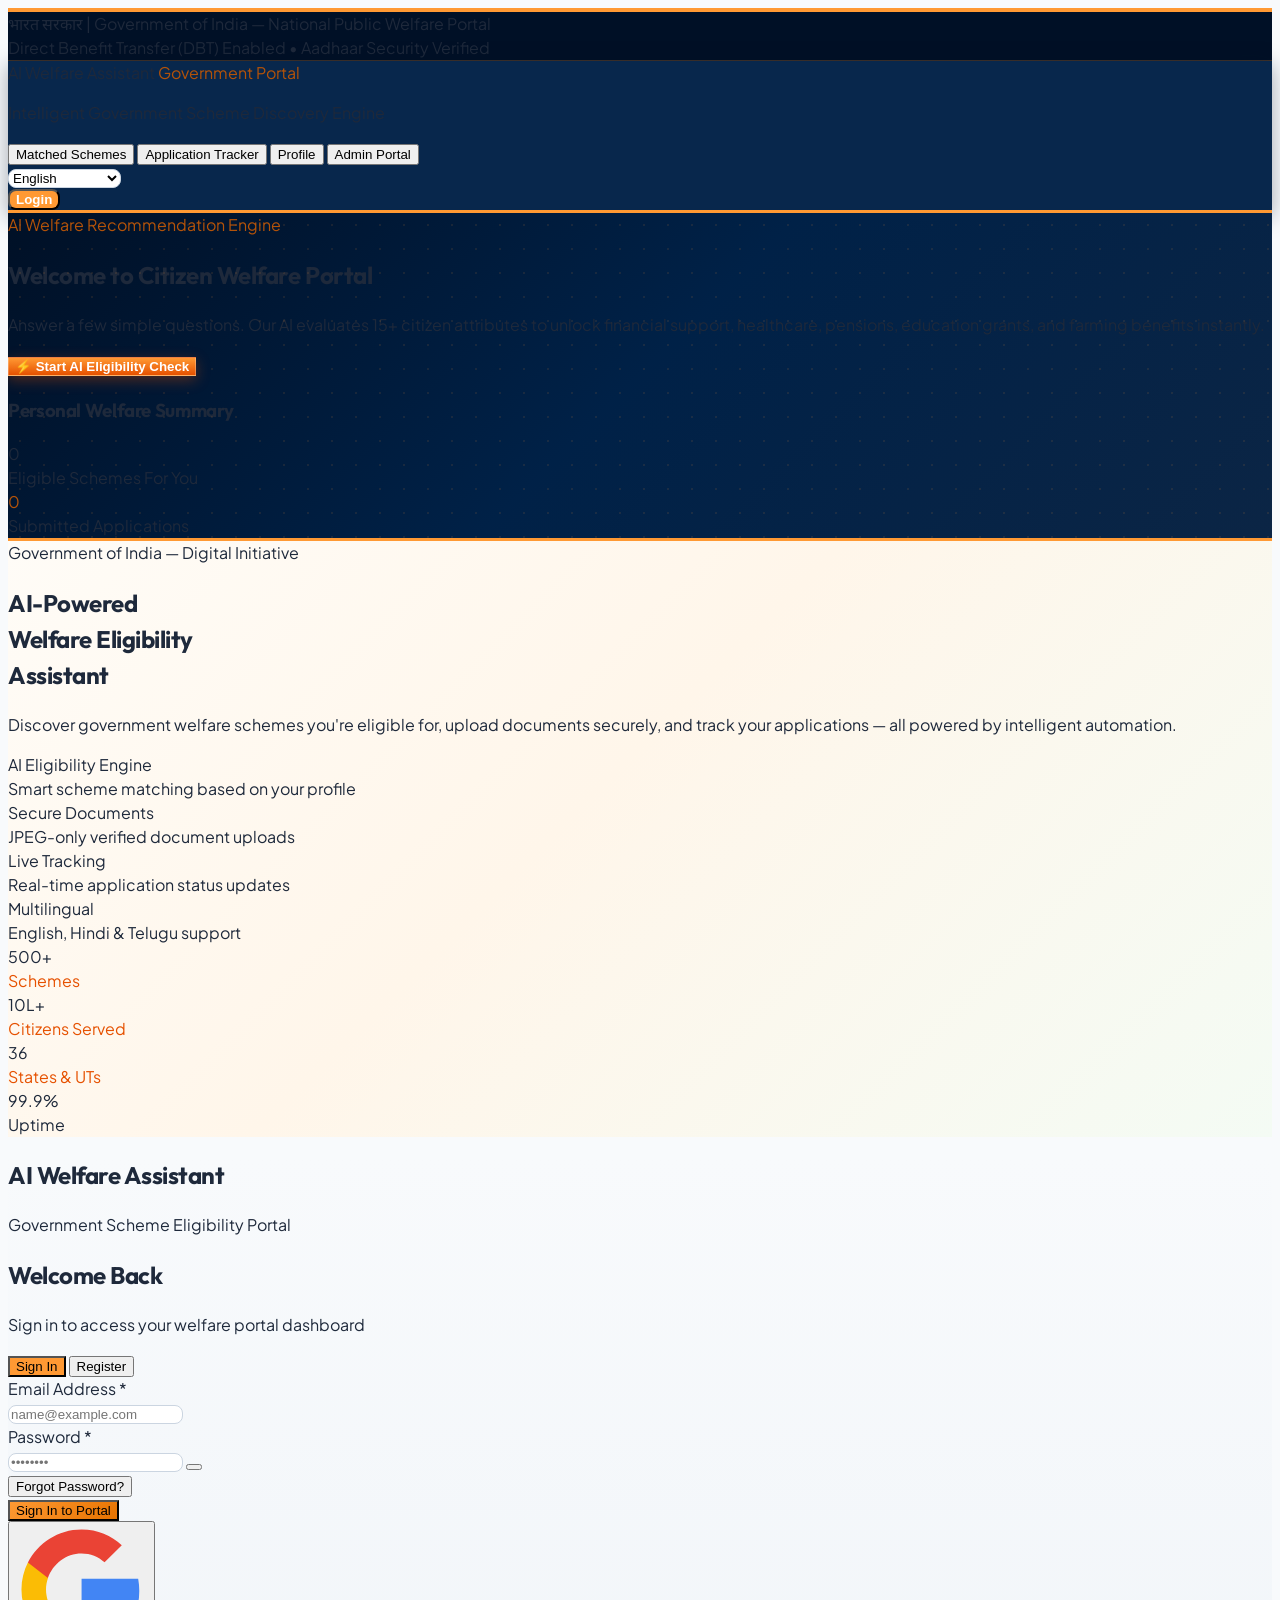
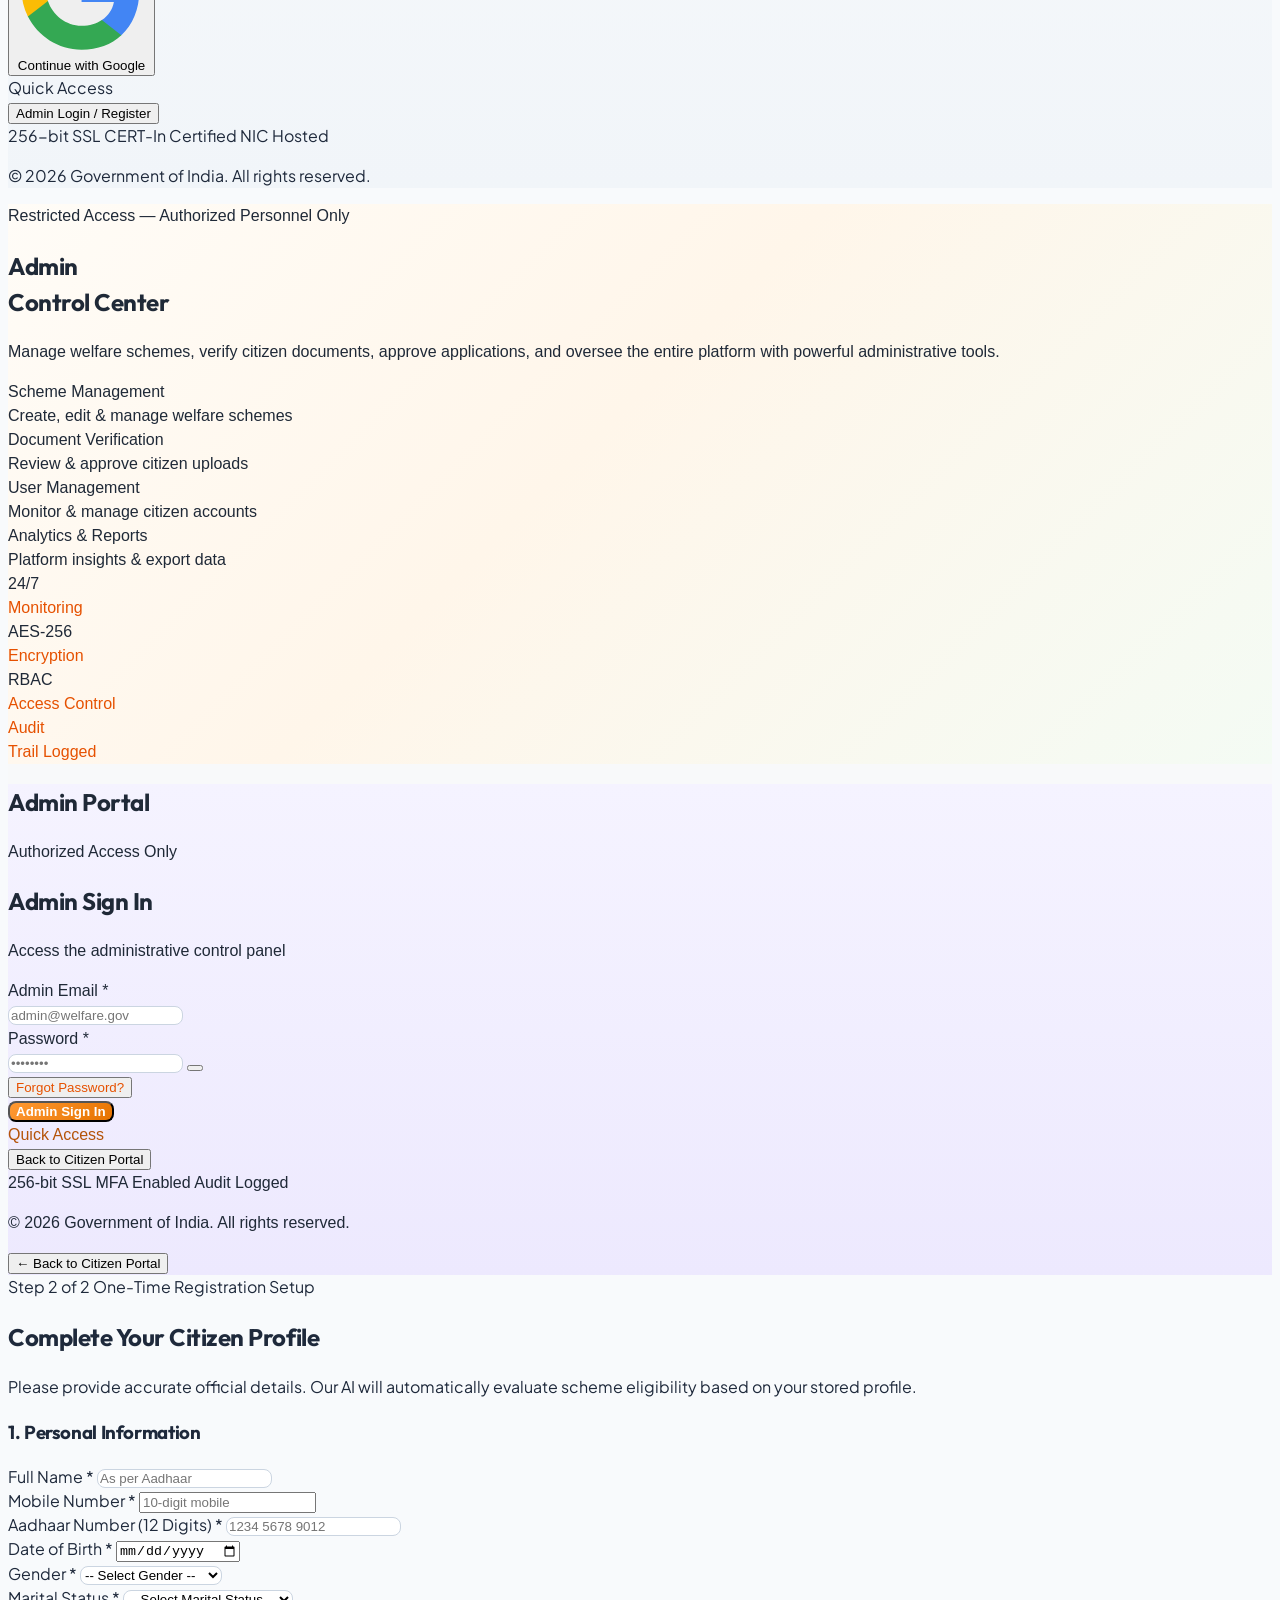
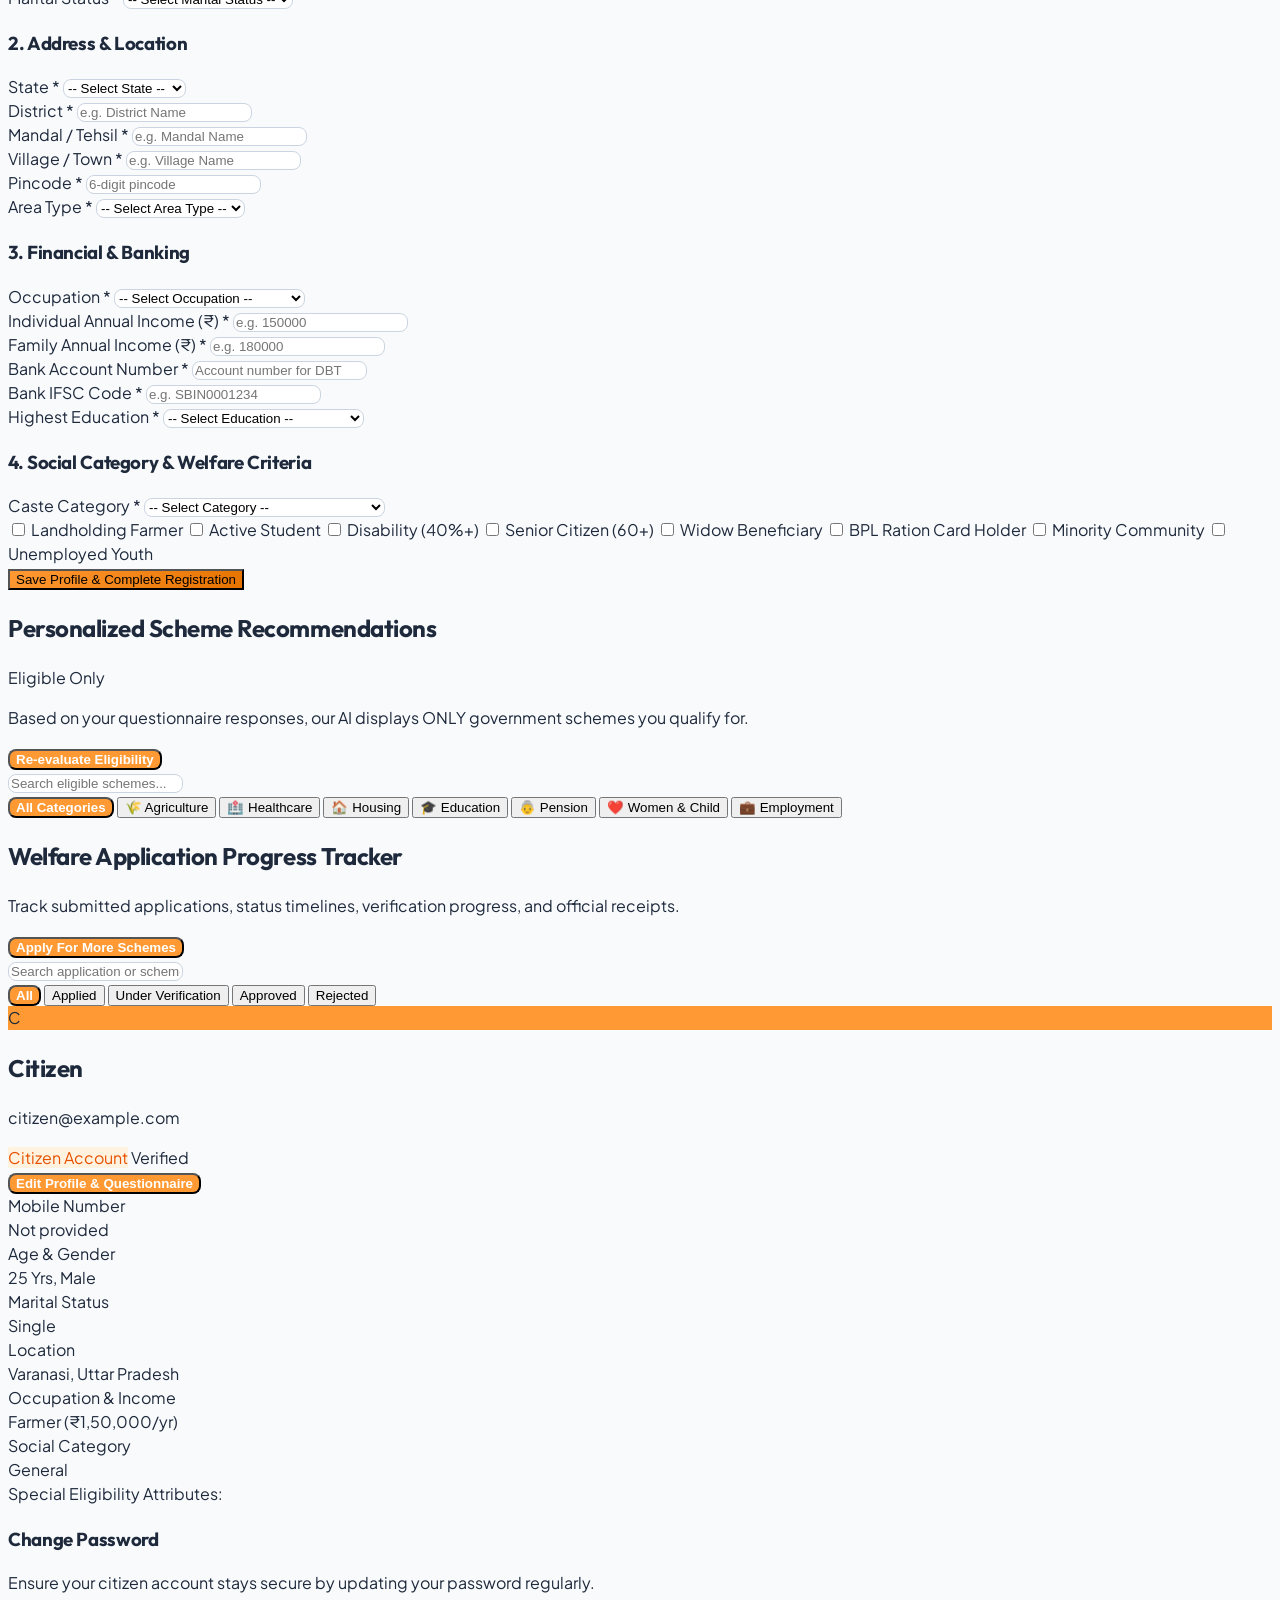
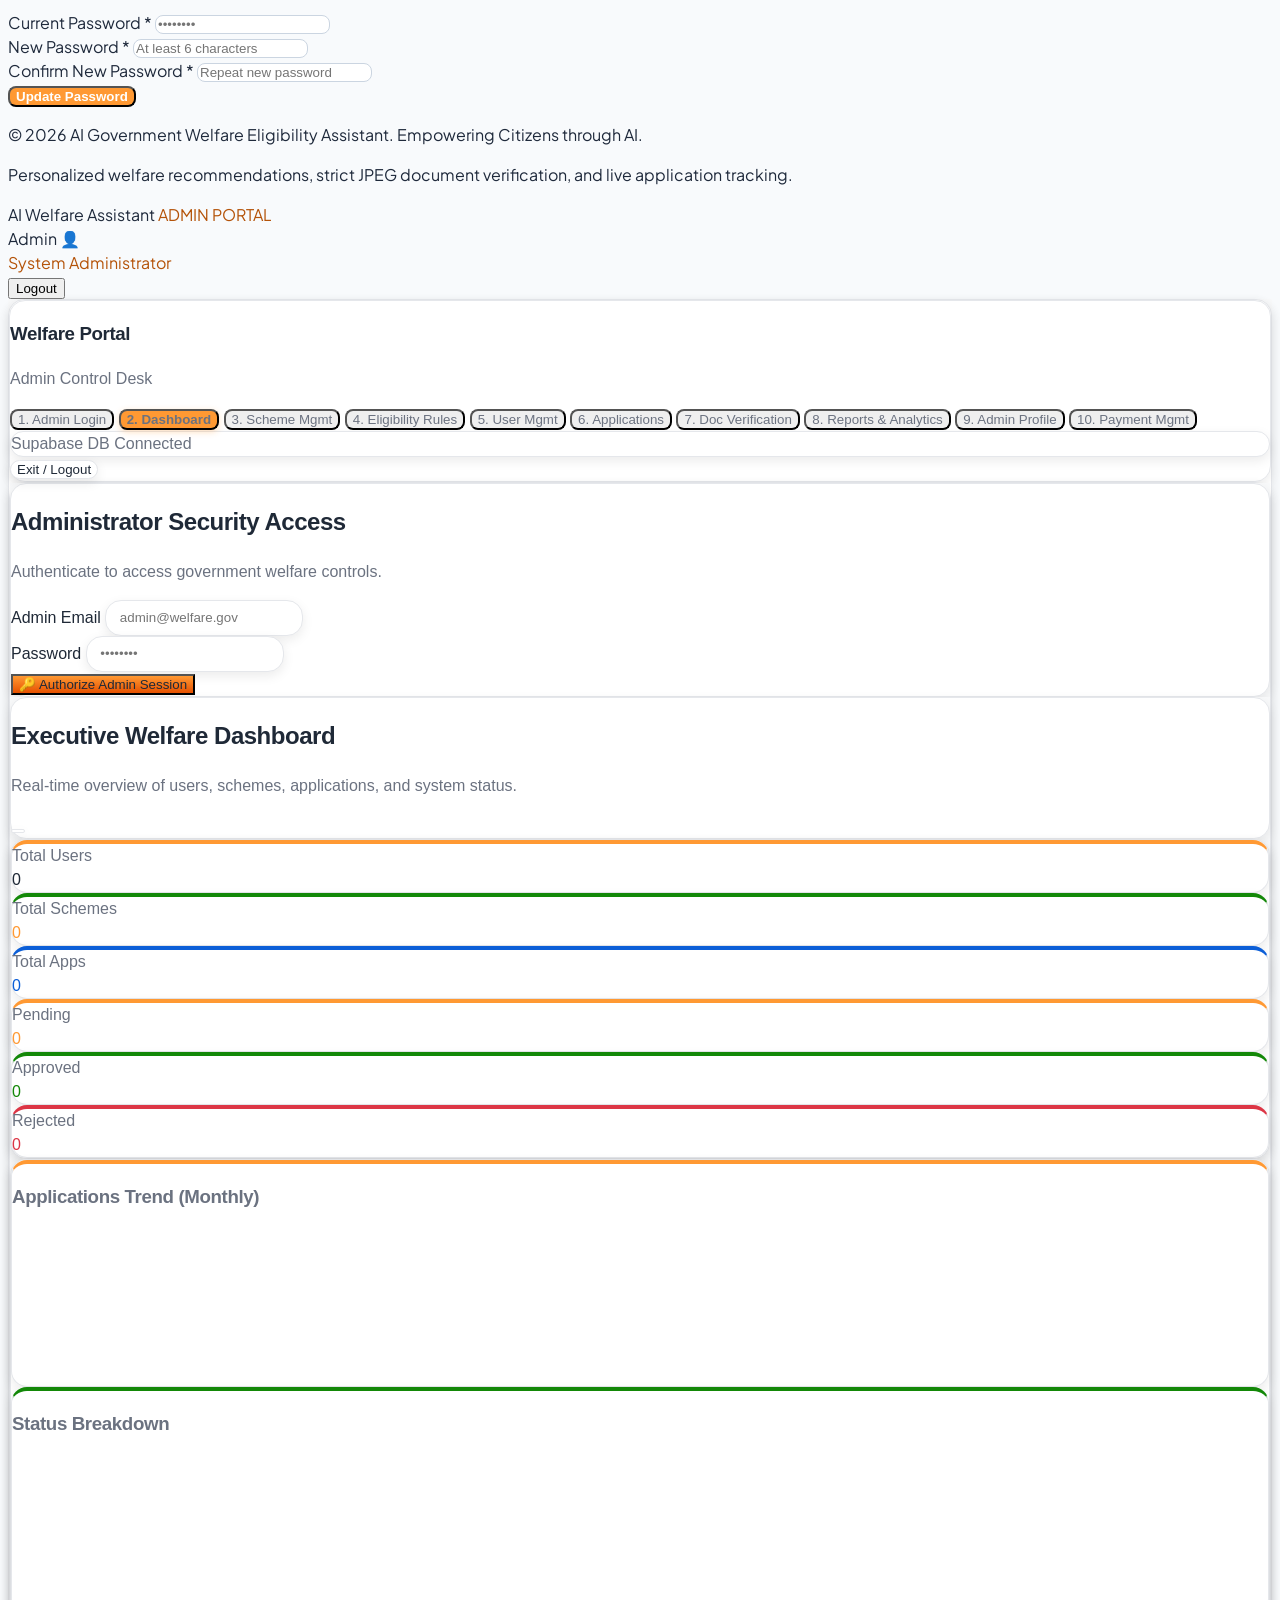
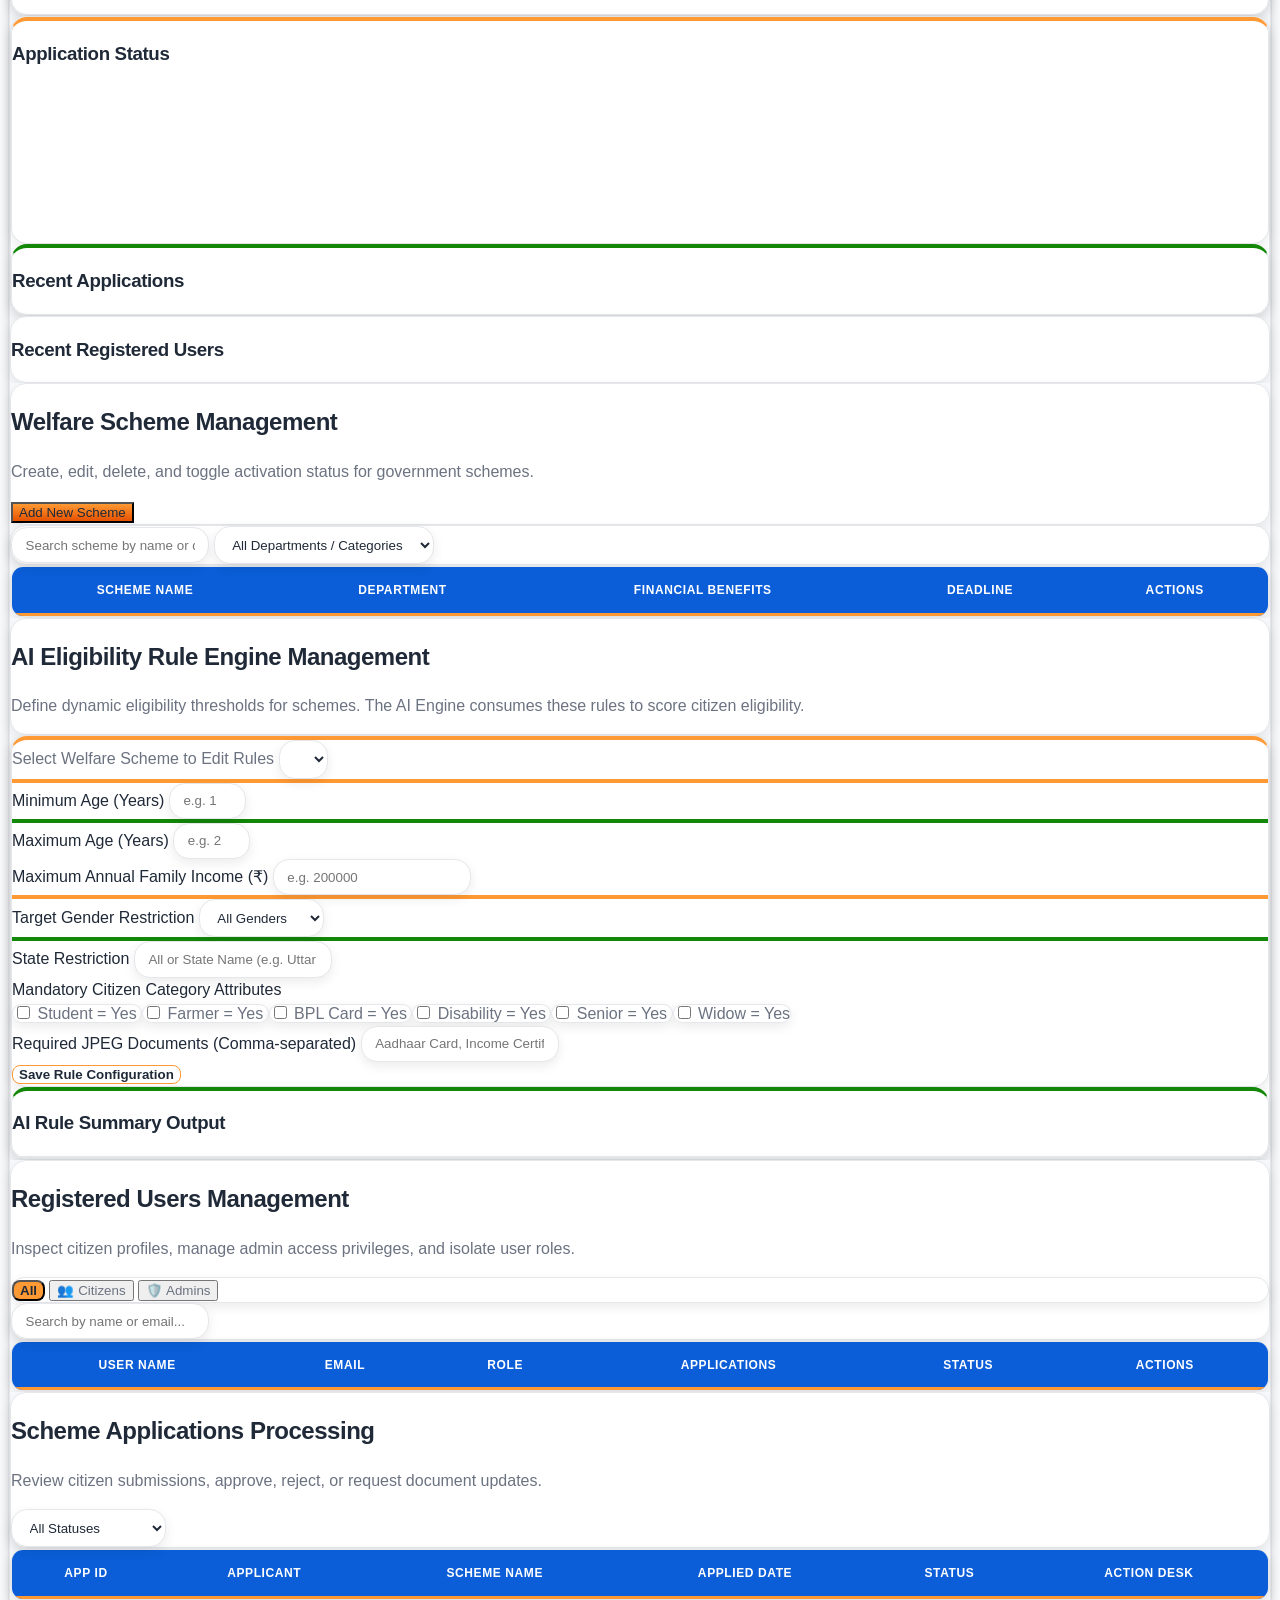
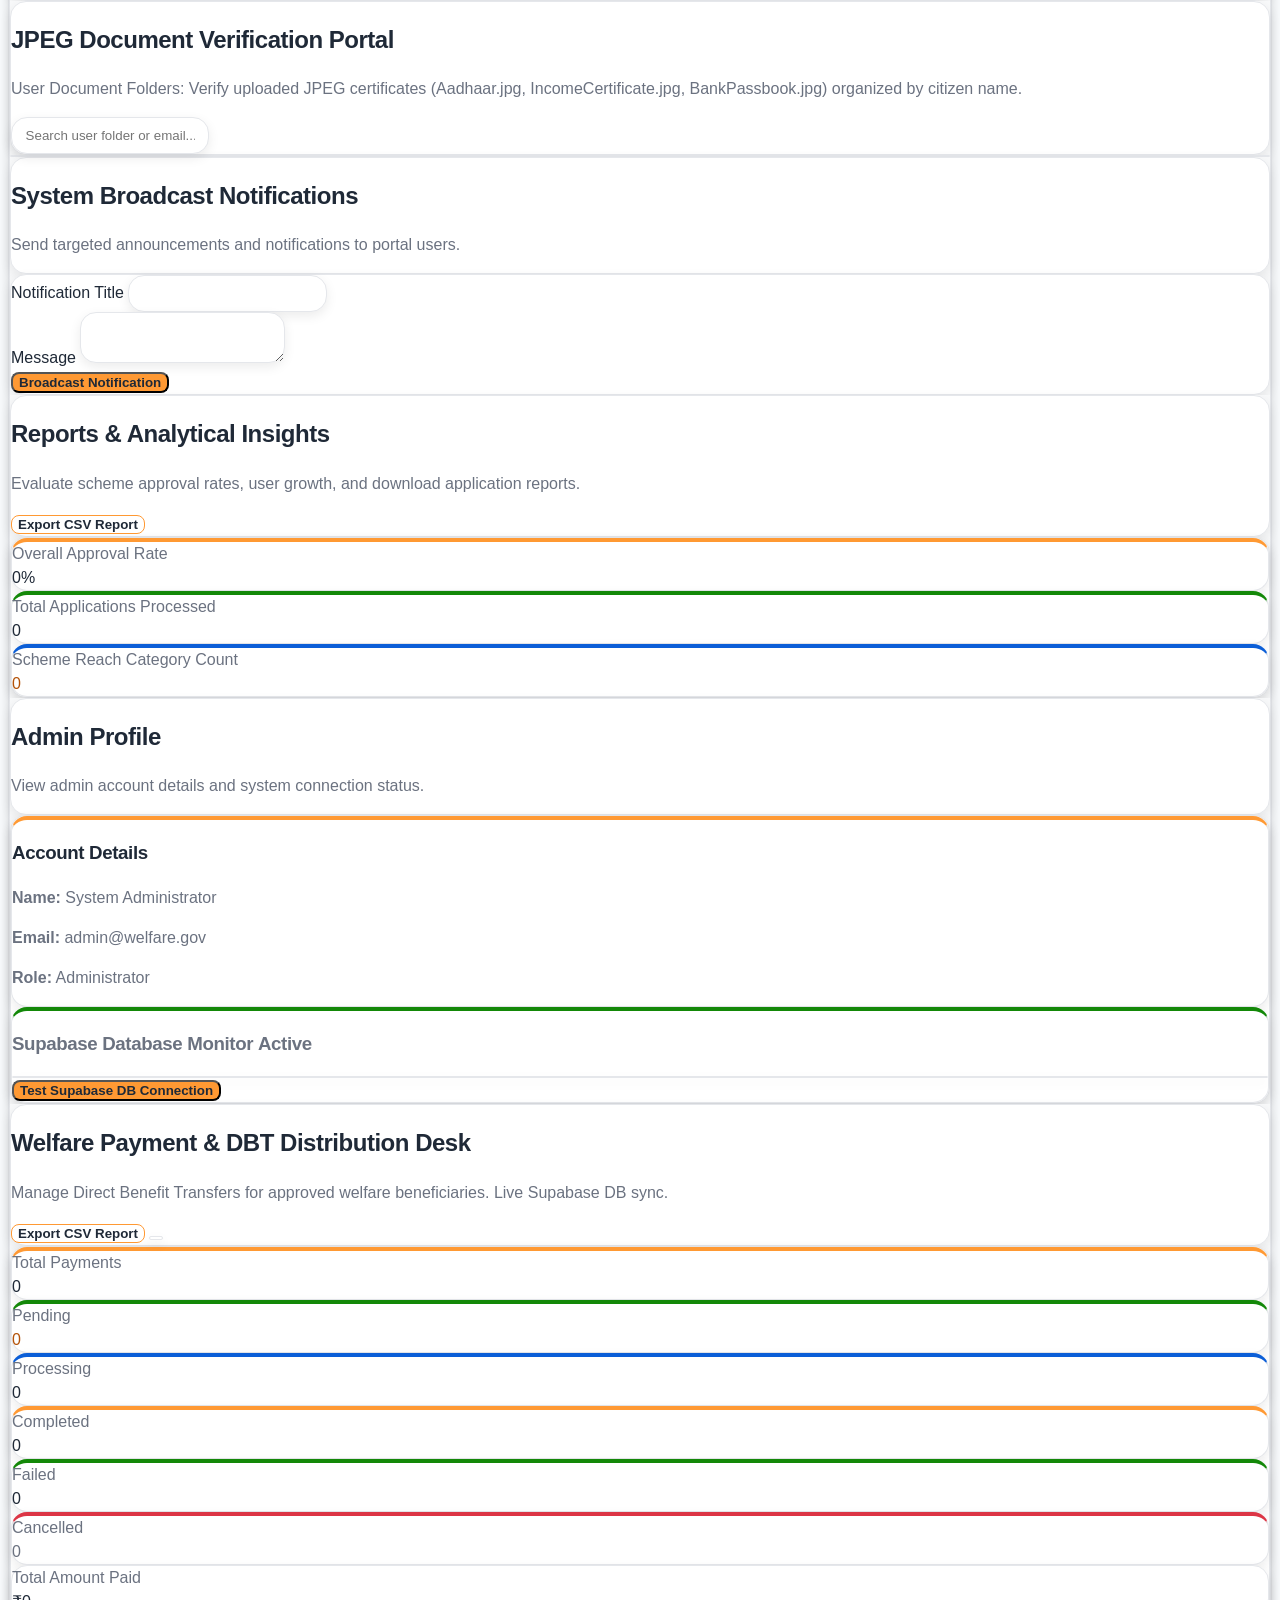
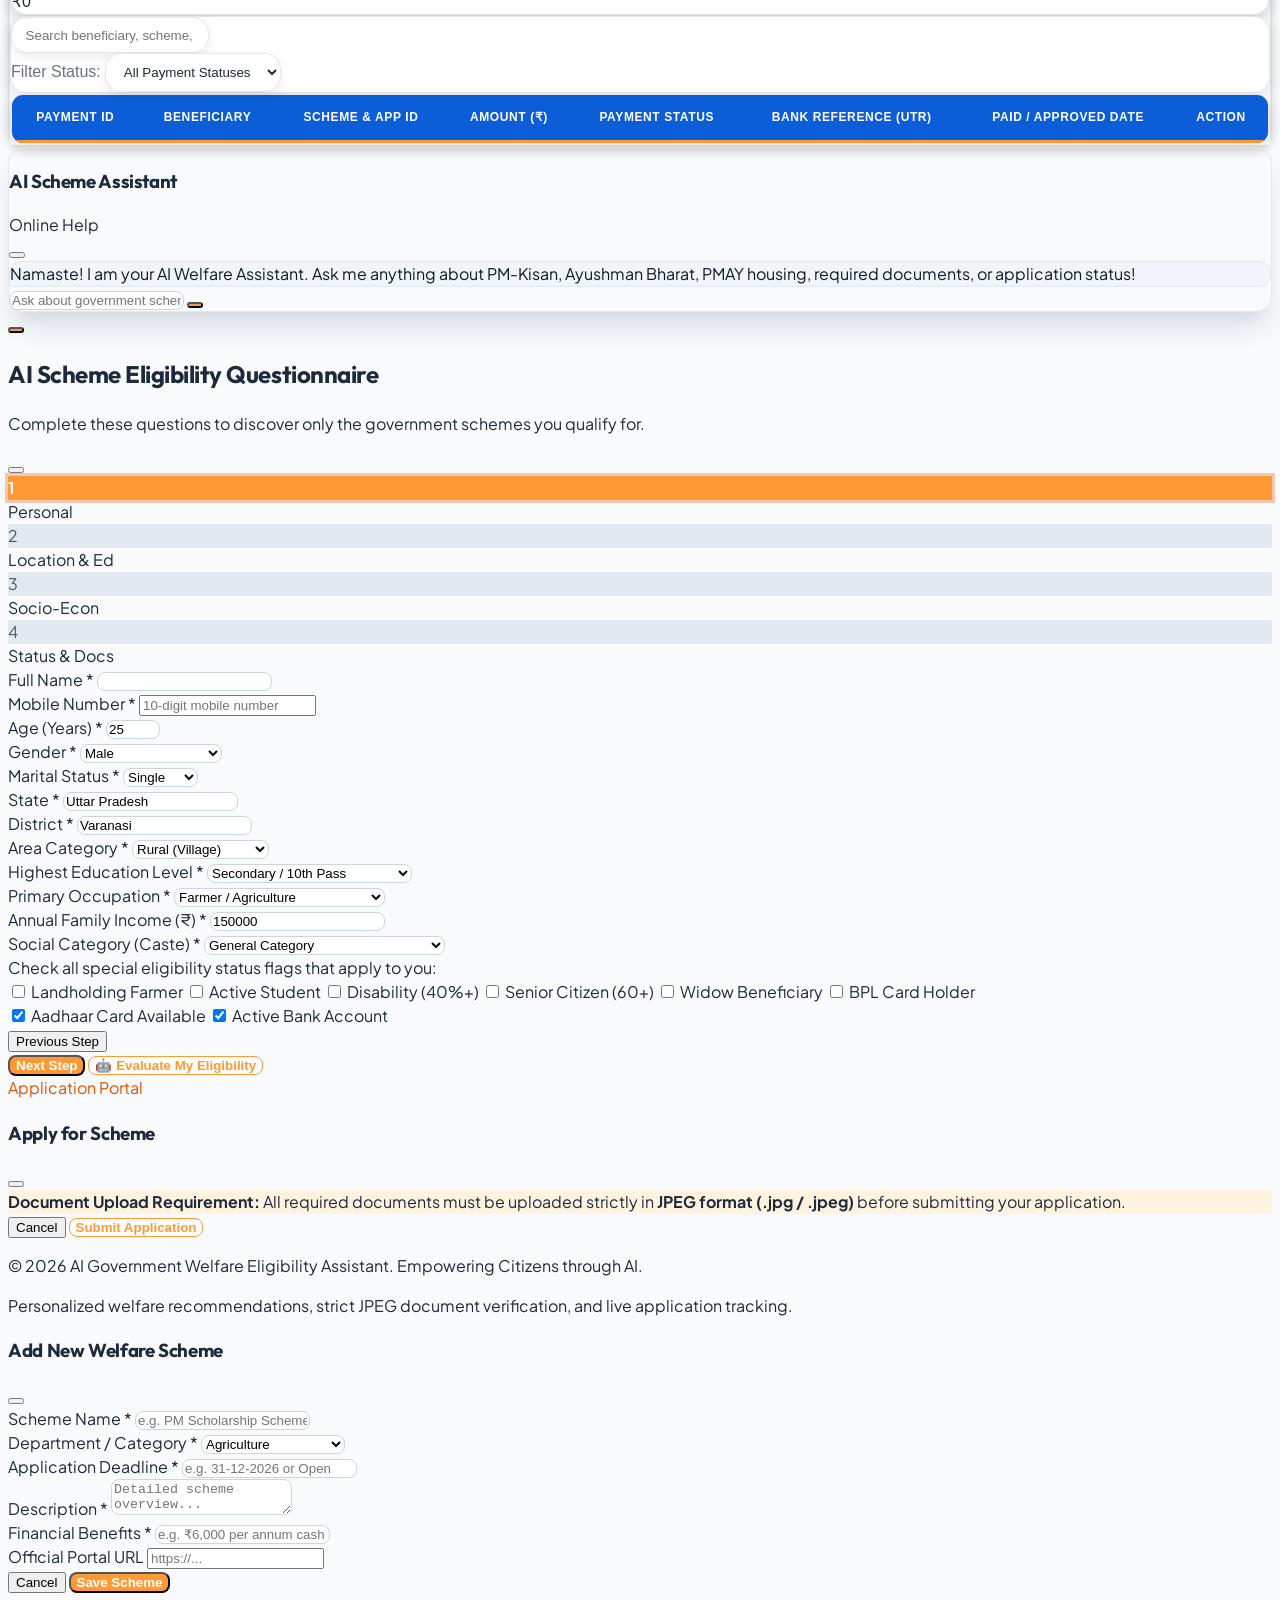
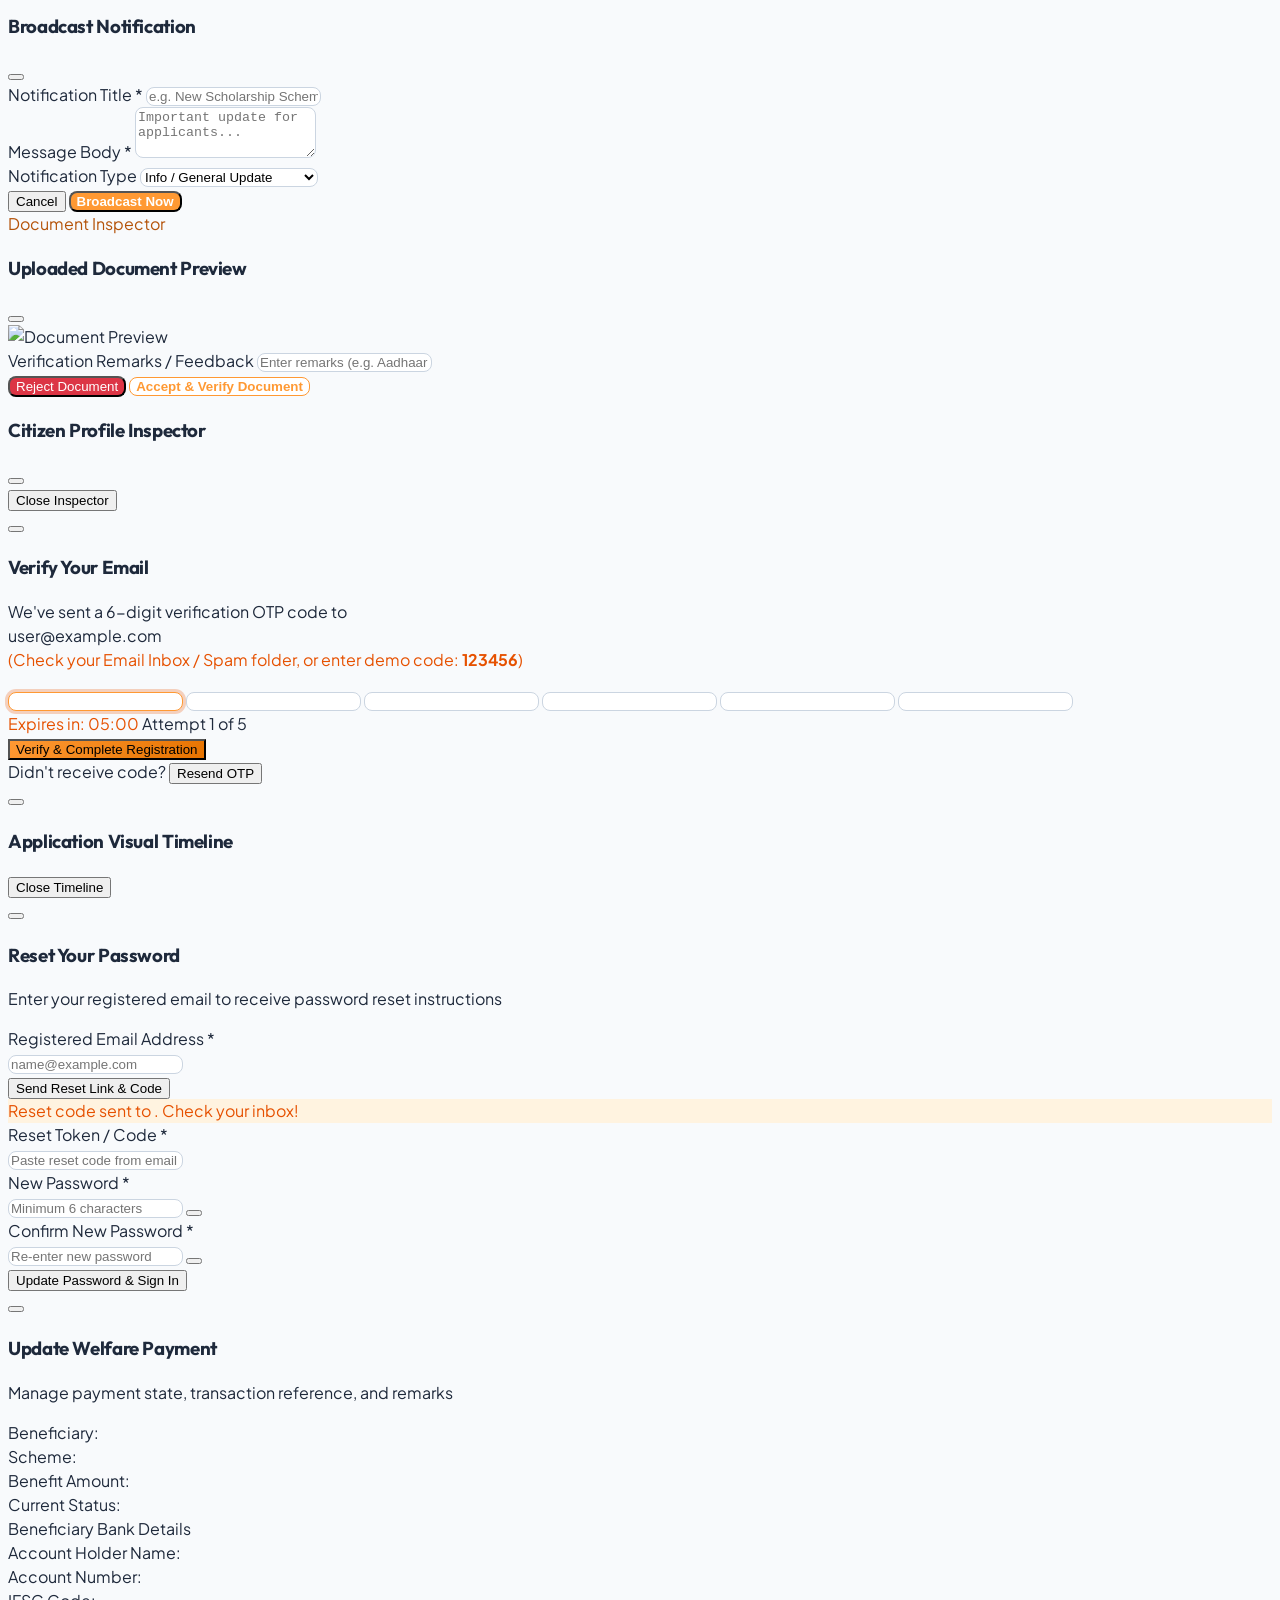
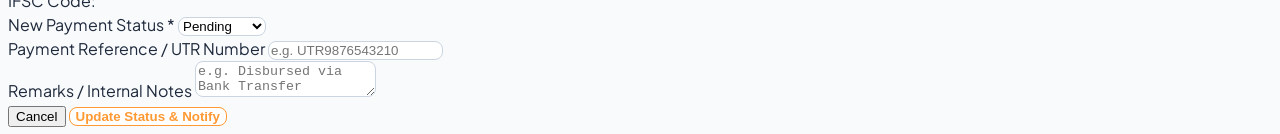
==== commit 709d3f89: "Fix payment management module" ====
--- a/public/index.html
+++ b/public/index.html
@@ -1958,7 +1958,7 @@
                                             <th class="p-3">Amount (₹)</th>
                                             <th class="p-3">Payment Status</th>
                                             <th class="p-3">Bank Reference (UTR)</th>
-                                            <th class="p-3">Approved Date</th>
+                                            <th class="p-3">Paid / Approved Date</th>
                                             <th class="p-3">Action</th>
                                         </tr>
                                     </thead>
@@ -2735,6 +2735,13 @@
                 <div class="flex justify-between"><span class="text-slate-500 font-semibold">Scheme:</span> <span id="paymentModalScheme" class="font-bold text-slate-800"></span></div>
                 <div class="flex justify-between"><span class="text-slate-500 font-semibold">Benefit Amount:</span> <span id="paymentModalAmount" class="font-bold text-emerald-700 text-sm"></span></div>
                 <div class="flex justify-between"><span class="text-slate-500 font-semibold">Current Status:</span> <span id="paymentModalCurrentStatus" class="font-semibold"></span></div>
+                
+                <div class="pt-2 border-t border-slate-200/80 space-y-1.5 mt-2">
+                    <div class="text-[11px] font-bold text-slate-600 uppercase tracking-wider mb-1">Beneficiary Bank Details</div>
+                    <div class="flex justify-between"><span class="text-slate-500 font-semibold">Account Holder Name:</span> <span id="paymentModalAccountHolder" class="font-bold text-slate-800"></span></div>
+                    <div class="flex justify-between"><span class="text-slate-500 font-semibold">Account Number:</span> <span id="paymentModalAccountNumber" class="font-mono font-bold text-slate-800"></span></div>
+                    <div class="flex justify-between"><span class="text-slate-500 font-semibold">IFSC Code:</span> <span id="paymentModalIfsc" class="font-mono font-bold text-slate-800"></span></div>
+                </div>
             </div>
 
             <form id="updatePaymentForm" onsubmit="handlePaymentStatusSubmit(event); return false;" class="space-y-4">
